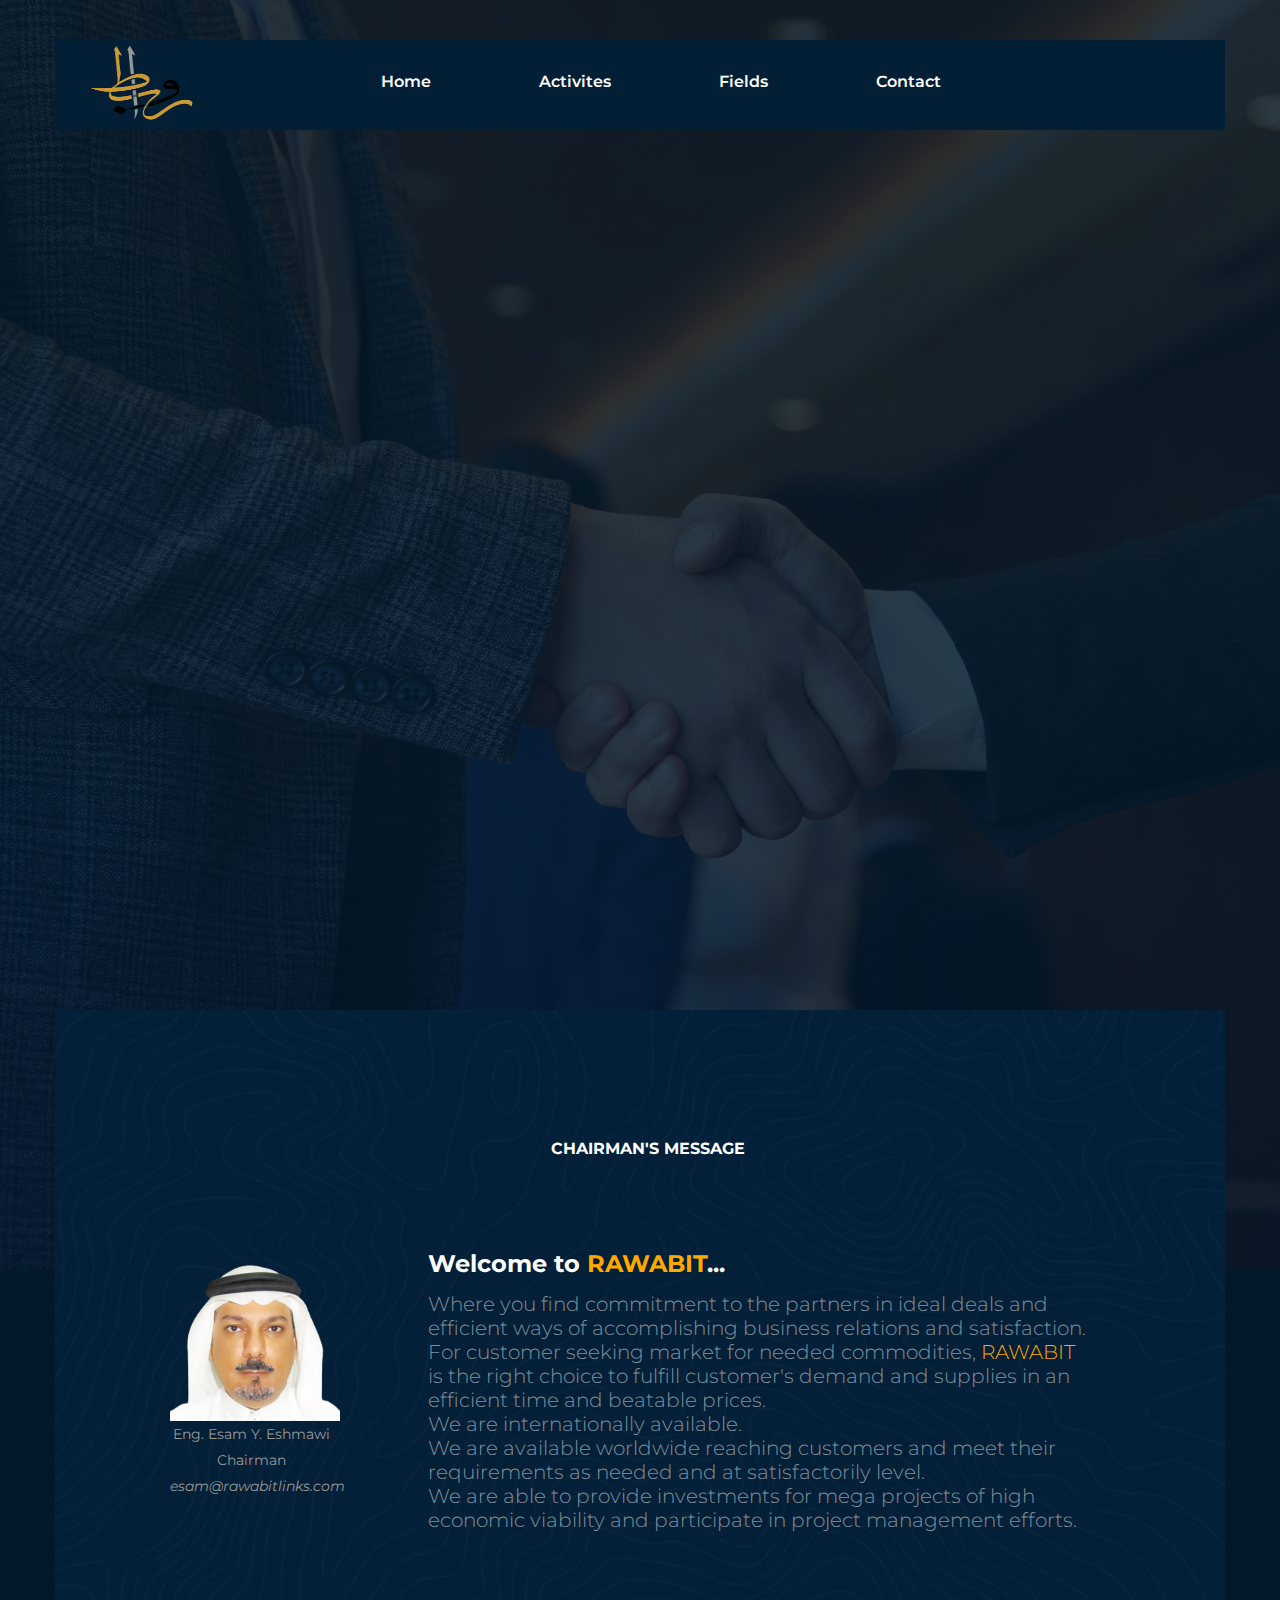
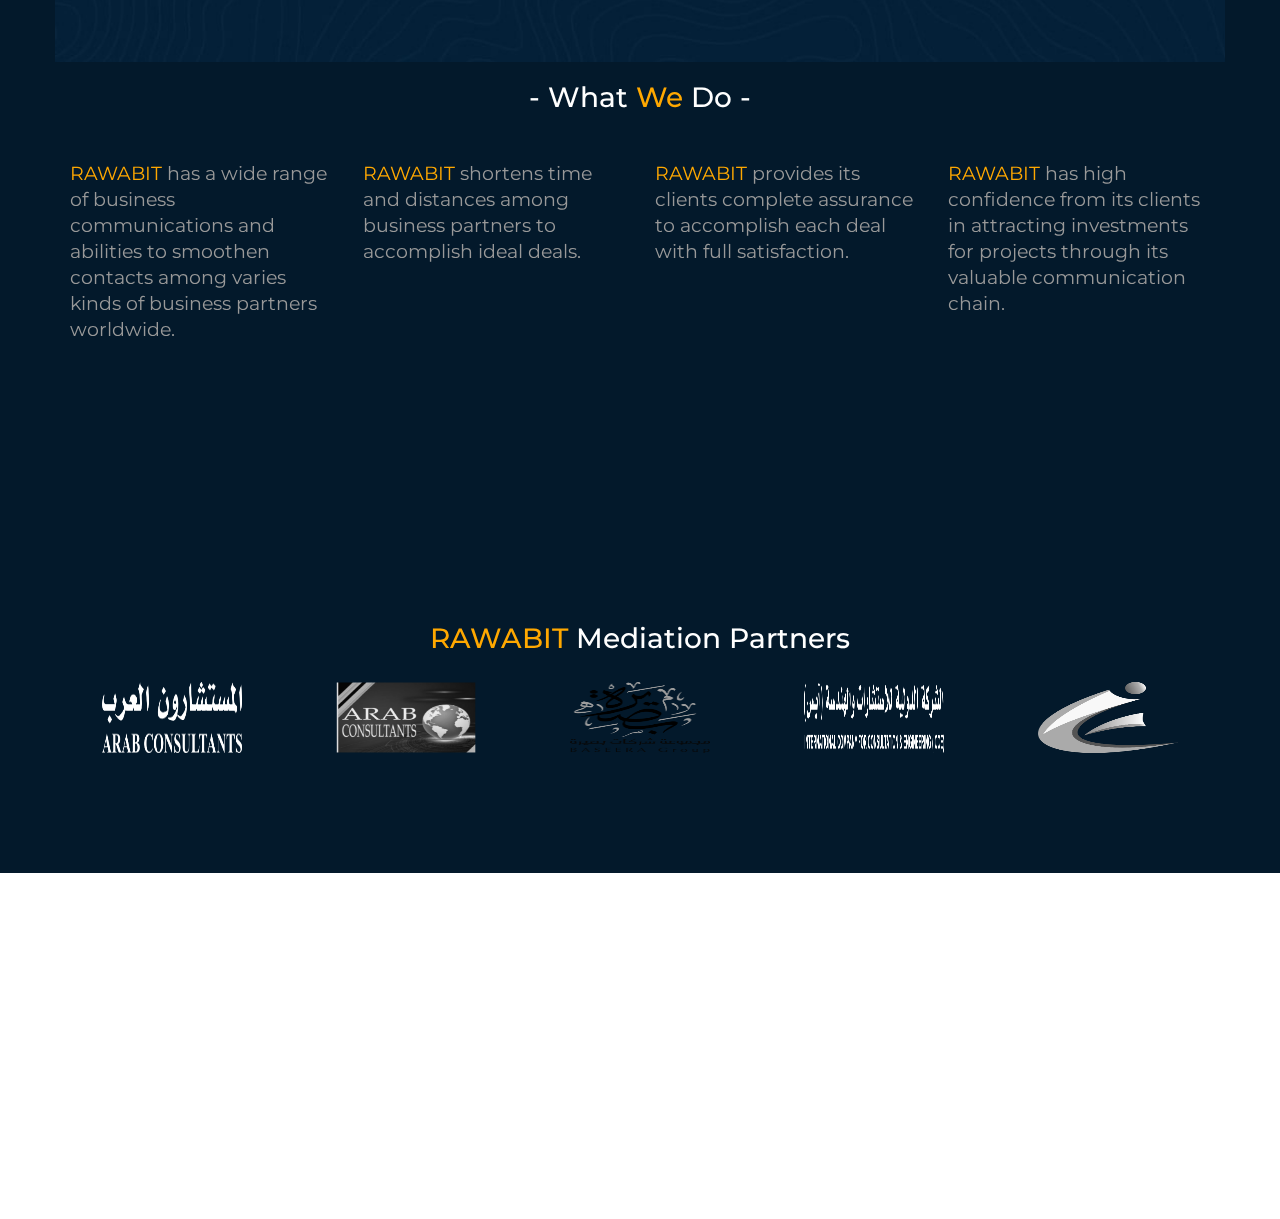
==== index.html @ 07993698 "4th iteration" ====
<!DOCTYPE html>
<html>

<head>
	<meta charset="UTF-8">
	<title>RAWABIT Mediation</title>
	<meta name="viewport" content="width=device-width, initial-scale=1.0">
	<meta name="description" content="" />
	<meta name="keywords" content="" />
	<link rel="stylesheet" type="text/css" href="css/animate.css">
	<link rel="stylesheet" type="text/css" href="css/bootstrap.min.css">
	<link rel="stylesheet" type="text/css" href="revolution/css/settings.css">
	<link rel="stylesheet" type="text/css" href="revolution/css/navigation.css">
	<link rel="stylesheet" href="https://cdn.linearicons.com/free/1.0.0/icon-font.min.css">
	<link rel="stylesheet" type="text/css" href="css/ionicons.min.css">
	<link rel="stylesheet" type="text/css" href="lib/slick/slick.css">
	<link rel="stylesheet" type="text/css" href="lib/slick/slick-theme.css">
	<link rel="stylesheet" type="text/css" href="css/font-awesome.min.css">
	<link rel="stylesheet" type="text/css" href="css/dark-color.css">
	<link rel="stylesheet" type="text/css" href="css/style.css">
	<link rel="stylesheet" type="text/css" href="css/responsive.css">
	<link rel="stylesheet" href="custom/css/style.css">
</head>

<body>

	<div class="page-loading">
		<div class="thecube">
			<div class="cube c1"></div>
			<div class="cube c2"></div>
			<div class="cube c4"></div>
			<div class="cube c3"></div>
		</div>
	</div>
	<!--page-loading end-->


	<div class="wrapper">
		<header class="pb no-bg stick">
			<div class="container">
				<div class="header-bar">
					<div class="logo" style="padding-top: 0px;">
						<a href="index.html" title=""><img src="custom/images/logo.png" height="90" width="120"
								alt=""></a>
					</div>
					<!--logo end-->
					<nav>
						<ul>
							<li><a href="index.html" title="">Home</a></li>
							<!-- <li><a href="services.html" title="">Services</a></li> -->
							<li><a href="activites.html" title="">Activites</a></li>
							<li><a href="fields.html" title="">Fields</a></li>
							<!-- <li><a href="#clients" title="">Partners</a></li> -->
							<li><a href="contact.html" title="">Contact</a></li>
						</ul>
					</nav>
					<!--nav end-->
					<div class="mobile-menu-btn">
						<a href="#" title="" class="open-menu"><i class="fa fa-bars"></i></a>
					</div>
				</div>
				<!--header-bar end-->
			</div>
		</header>



		<div class="responsive-mobile-menu">
			<a href="#" title="" class="close-menu"><i class="ion-close"></i></a>
			<ul>
				<li><a href="index.html" title="">Home</a></li>
				<!-- <li><a href="services.html" title="">Services</a></li> -->
				<li><a href="activites.html" title="">Activites</a></li>
				<li><a href="fields.html" title="">Fields</a></li>
				<!-- <li><a href="#clients" title="">Partners</a></li> -->
				<li><a href="contact.html" title="">Contact</a></li>
				<li>
					<a href="mailto:info@rawabitlinks.com" class="nav-menu-contact">Email: info@rawabitlinks.com</a>
				</li>
				<li>
					<a href="tel:(+966) 50-559-7260" class="nav-menu-contact">
						Phone:(+966) 50-559-7260
					</a>
				</li>
			</ul>
		</div>
		<!--responsive-mobile-menu end-->

		<section class="main-slider style2">
			<div class="container">
				<div id="rev_slider_476_1_wrapper" class="rev_slider_wrapper fullscreen-container"
					data-alias="christmas-snow-scene" data-source="gallery"
					style="background-color:transparent;padding:0px;">
					<!-- START REVOLUTION SLIDER 5.3.0.2 fullscreen mode -->
					<div id="rev_slider_476_1" class="rev_slider" style="display:none;" data-version="5.3.0.2">
						<ul>
							<!-- SLIDE  -->
							<li data-index="rs-1648" data-transition="fade" data-slotamount="default"
								data-hideafterloop="0" data-hideslideonmobile="off" data-easein="default"
								data-easeout="default" data-masterspeed="1000" data-thumb="images/slider_banner.jpg"
								data-rotate="0" data-saveperformance="off" data-title="Slide" data-param1=""
								data-param2="" data-param3="" data-param4="" data-param5="" data-param6=""
								data-param7="" data-param8="" data-param9="" data-param10="" data-description="">
								<!-- MAIN IMAGE -->
								<img src="custom/images/slider-img2.jpg" alt="" data-bgposition="center center"
									data-bgfit="cover" data-bgrepeat="no-repeat" data-bgparallax="" class="rev-slidebg"
									data-no-retina>
								<!-- LAYERS -->

								<!-- LAYER NR. 1 -->
								<div class="tp-caption lyr3 tp-resizeme" id="slide-1648-layer-1" data-x="center"
									data-hoffset="0" data-y="center" data-voffset="-200" data-width="['auto']"
									data-height="['auto']" data-type="text" data-responsive_offset="on"
									data-frames='[{"from":"y:[100%];z:0;rX:0deg;rY:0;rZ:0;sX:1;sY:1;skX:0;skY:0;","mask":"x:0px;y:0px;s:inherit;e:inherit;","speed":1500,"to":"o:1;","delay":700,"ease":"Power3.easeOut"},{"delay":"wait","speed":1000,"to":"opacity:0;","ease":"nothing"}]'
									data-paddingtop="[0,0,0,0]" data-paddingright="[0,0,0,0]"
									data-paddingbottom="[15,15,15,15]" data-paddingleft="[0,0,0,0]" data-start="200"
									data-splitin="chars" data-splitout="none" data-elementdelay="0.04">
									“WE FIND YOUR <br />IDEAL DEAL”
									<!-- whatever good <br>things we build end <br />up building us ” -->
								</div>
							</li>
						</ul>
					</div>
				</div>
				<!--Revolution Slider end-->
				<div class="cntct-info">
					<div class="container">
						<div class="cntct-info-details">
							<!-- <div class="our-addrs-info">
								<ul>
									<li>
										Email:
										<strong>info@rawabitlinks.com</strong>
									</li>
									<li>
										Phone:
										<strong class="scnd">(+966) 50-559-7260</strong>
									</li>
								</ul>
							</div> -->
							<!--our-addrs-info end-->
							<!-- <div class="soc-links">
								<ul>
									<li>Follow us:</li>
									<li><a href="#" title=""><i class="fa fa-twitter"></i></a></li>
									<li><a href="#" title=""><i class="fa fa-facebook"></i></a></li>
									<li><a href="#" title=""><i class="fa fa-google-plus"></i></a></li>
									<li><a href="#" title=""><i class="fa fa-instagram"></i></a></li>
									<li><a href="#" title=""><i class="fa fa-rss"></i></a></li>
								</ul>
							</div> -->
						</div>
						<!--cntct-info-details end-->
					</div>
				</div>
				<!--cntct-info end-->
			</div>
		</section>
		<!--main-slider end-->

		<main>
			<section id="home" class="mg-top-minus">
				<div class="container3">
					<div class="block">
						<div class="fixed-bg bg2"></div>
						<div class="why-choose-us">
							<div class="title-sm">
								<h3>Chairman's Message</h3>
							</div>
							<!--title-sm end-->
							<div class="our-specifications">
								<div class="row">
									<div class="col-lg-3">
										<div class="spec-hd">
											<h2><img src="custom/images/chairman.png" style="width: 170px;"></h2>
											<p class="text-center">Eng. Esam Y. Eshmawi Chairman</p>
											<p style="font-style:italic;">esam@rawabitlinks.com</p>
										</div>
									</div>
									<div class="col-lg-9">
										<div class="properties">
											<div class="choosing-que">
												<h3 style="color:white;">Welcome to <span
														class="scnd-two">RAWABIT</span>...</h3>
												<p>Where you find commitment to the
													partners in ideal deals and efficient
													ways of accomplishing business
													relations and satisfaction.
												</p>
												<p>
													For customer seeking market for
													needed commodities, <span class="scnd-two">RAWABIT</span> is
													the right choice to fulfill customer's
													demand and supplies in an
													efficient time and beatable prices.

												</p>
												<p>
													We are internationally available.
												</p>
												<p>
													We are available worldwide
													reaching customers and meet their
													requirements as needed and at
													satisfactorily level.
												</p>
												<p>
													We are able to provide
													investments for mega projects of
													high economic viability and
													participate in project management
													efforts.
												</p>
											</div>
										</div>
										<!--properties end-->
									</div>
								</div>
							</div>
							<!--our-specifications end-->
						</div>
						<!--why-choose-us end-->
					</div>
				</div>
			</section>
			<section id="services">
				<div class="portfolio-sec">
					<div class="container">
						<div class="title-main">
							<h3>- What <span class="scnd-two">We</span> Do -</h3>
						</div>
						<!-- <div class="portfolio-items-filter"> -->
						<div class="portfolio-grid">
							<div class="row">
								<!-- <div class="masonary style2 margin-bottom-minus"> -->
								<div class="col-lg-3 col-md-3 col-sm-3 col-xs-12">
									<div class="post">
										<div class="post-img">
											<!-- <img src="custom/images/new_images/urban development.jpg" width="370"
												height="300" alt=""> -->
										</div>
										<div class="post-details">
											<!-- <h3><a href="#" title="">URBAN DEVELOPMENT</a></h3> -->
											<p><span class="scnd-two">RAWABIT</span> has a wide range of business
												communications and abilities to
												smoothen contacts among varies kinds of
												business partners worldwide.
											</p>
										</div>
									</div>
									<!--post end-->
								</div>
								<div class="col-lg-3 col-md-3 col-sm-3 col-xs-12">
									<div class="post">
										<div class="post-img">
											<!-- <img src="custom/images/new_images/enrgy project.jpg" width="370"
												height="300" alt=""> -->
										</div>
										<div class="post-details">
											<!-- <h3><a href="#" title="">ENERGY PROJECT</a></h3> -->
											<p><span class="scnd-two">RAWABIT</span> shortens time and distances
												among business partners to accomplish
												ideal deals.</p>
										</div>
									</div>
									<!--post end-->
								</div>
								<div class="col-lg-3 col-md-3 col-sm-3 col-xs-12">
									<div class="post">
										<div class="post-img">
											<!-- <img src="custom/images/new_images/smart argriculture.jpg" width="370"
												height="300" alt=""> -->
										</div>
										<div class="post-details">
											<!-- <h3><a href="#" title="">SMART AGRICULTURE</a></h3> -->
											<p><span class="scnd-two">RAWABIT</span> provides its clients complete
												assurance to accomplish each deal with
												full satisfaction.</p>
										</div>
									</div>
									<!--post end-->
								</div>
								<div class="col-lg-3 col-md-3 col-sm-3 col-xs-12">
									<div class="post">
										<div class="post-img">
											<!-- <img src="custom/images/new_images/investments.jpg" width="370" height="300"
												alt=""> -->
										</div>
										<div class="post-details">
											<!-- <h3><a href="#" title="">INVESTMENTS</a></h3> -->
											<p><span class="scnd-two">RAWABIT</span> has high confidence from its
												clients in attracting investments for
												projects through its valuable
												communication chain.</p>
										</div>
									</div>
									<!--post end-->
								</div>
								<!--load-more-items end-->
							</div>
						</div>
						<!--portfolio-grid end-->
						<!-- </div> -->
						<!--portfolio-items-filter end-->
					</div>
				</div>
				<!--portfolio-sec end-->
			</section>
			<section id="clients">
				<div class="block no-padding">
					<div class="container">
						<div class="partners-section style2">
							<div class="container">
								<div class="title-main">
									<h3><span class="scnd-two">RAWABIT</span> Mediation Partners
									</h3>
								</div>
								<!--title end-->
								<ul class="partner-carousel">
									<!-- <li><a href="#" title=""><img
												src="custom/images/clients_resized/"
												width="140" height="71" alt=""></a>
									</li> -->
									<li><a href="#" title=""><img
												src="custom/images/clients_resized/ARAB CONSULTANTS name.png"
												width="140" height="71" alt=""></a></li>
									<li><a href="#" title=""><img
												src="custom/images/clients_resized/ARAB CONSULTANTS.png" width="140"
												height="71" alt=""></a></li>
									<li><a href="#" title=""><img src="custom/images/clients_resized/Baseera Group.png"
												width="140" height="71" alt=""></a></li>
									<li><a href="#" title=""><img src="custom/images/clients_resized/ICCE name.png"
												width="140" height="71" alt=""></a></li>
									<li><a href="#" title=""><img src="custom/images/clients_resized/ICCE.png"
												width="140" height="71" alt=""></a></li>
									<li><a href="#" title=""><img src="custom/images/clients_resized/LOGO.png"
												width="140" height="71" alt=""></a></li>
									<li><a href="#" title=""><img
												src="custom/images/clients_resized/PalmGarden name.png" width="140"
												height="71" alt=""></a></li>
									<li><a href="#" title=""><img src="custom/images/clients_resized/PalmGarden.png"
												width="140" height="71" alt=""></a></li>
									<li><a href="#" title=""><img src="custom/images/clients_resized/PetroDeals.png"
												width="140" height="71" alt=""></a></li>
									<li><a href="#" title=""><img src="custom/images/clients_resized/PetroLINKS.png"
												width="140" height="71" alt=""></a></li>
									<li><a href="#" title=""><img src="custom/images/clients_resized/RHH logo - PNG.png"
												width="140" height="71" alt=""></a></li>
									<li><a href="#" title=""><img src="custom/images/clients_resized/SABIC logo.png"
												width="140" height="71" alt=""></a></li>
									<li><a href="#" title=""><img src="custom/images/clients_resized/SABIC name.png"
												width="140" height="71" alt=""></a></li>
								</ul>
							</div>
						</div>
						<!--partners-section end-->
					</div>
				</div>
			</section>
		</main>


		<footer>
			<div class="footer-data">
				<!-- <div class="container"> -->
				<!-- <div id="contact" class="ft-contact-info">
						<h6><span class="scnd-two">RAWABIT</span> Mediation IDEAL DEALS</h6>
						<h2>CHECK OUT OUR IDEAL DEALS!</h2>
						<h3>(+966) 50 559 7260</h3>
						<h5>For more information:</h5>
						<h6>info@rawabitlinks.com</h6>
						<h5>Legal Department:</h5>
						<h6>legal@rawabitlinks.com</h6>
						<h5>Finance Department:</h5>
						<h6>fin@rawabitlinks.com</h6>
						<h5>Human Resources Department:</h5>
						<h6>hr@rawabitlinks.com</h6>
						<h5>Coordination Department:</h5>
						<h6>coor@rawabitlinks.com</h6>
						<h5>Projects Department:</h5>
						<h6>pro@rawabitlinks.com</h6>
						<h5>Sales Department:</h5>
						<h6>sales@rawabitlinks.com</h6>
					</div> -->
				<!--ft-contact-info end-->
				<!-- <div class="social-copyright">
						<ul>
							<li><a href="#" title="">Twitter</a></li>
							<li><a href="#" title="">Facebook</a></li>
							<li><a href="#" title="">Behance</a></li>
							<li><a href="#" title="">Dribbble</a></li>
						</ul> -->
				<div class="copyright-text">
					<p>© 2021 RAWABIT Mediation. All Right Reserved</p>
				</div>
				<!-- </div> -->
				<!--social-copyright end-->
			</div>
			<!--footer-data end-->
		</footer>



	</div>
	<!--wrapper end-->







	<script type="text/javascript" src="js/jquery.min.js"></script>
	<script type="text/javascript" src="js/popper.js"></script>
	<script type="text/javascript" src="js/bootstrap.min.js"></script>
	<script type="text/javascript" src="lib/slick/slick.js"></script>
	<script type="text/javascript" src="js/html5lightbox.js"></script>

	<!-- REVOLUTION JS FILES -->
	<script type="text/javascript" src="revolution/js/jquery.themepunch.tools.min.js"></script>
	<script type="text/javascript" src="revolution/js/jquery.themepunch.revolution.min.js"></script>

	<!-- SLIDER REVOLUTION 5.0 EXTENSIONS -->
	<script type="text/javascript" src="revolution/js/revolution.extension.actions.min.js"></script>
	<script type="text/javascript" src="revolution/js/revolution.extension.carousel.min.js"></script>
	<script type="text/javascript" src="revolution/js/revolution.extension.kenburn.min.js"></script>
	<script type="text/javascript" src="revolution/js/revolution.extension.layeranimation.min.js"></script>
	<script type="text/javascript" src="revolution/js/revolution.extension.migration.min.js"></script>
	<script type="text/javascript" src="revolution/js/revolution.extension.navigation.min.js"></script>
	<script type="text/javascript" src="revolution/js/revolution.extension.parallax.min.js"></script>
	<script type="text/javascript" src="revolution/js/revolution.extension.slideanims.min.js"></script>
	<script type="text/javascript" src="revolution/js/revolution.extension.video.min.js"></script>
	<script type="text/javascript" src="revolution/js/revolution.initialize2.js"></script>

	<script type="text/javascript" src="js/isotope.js"></script>
	<script type="text/javascript" src="js/script.js"></script>
</body>

</html>
---- revolution/css/settings.css ----
/*-----------------------------------------------------------------------------

-	Revolution Slider 5.0 Default Style Settings -

Screen Stylesheet

version:   	5.0.0
date:      	29/10/15
author:		themepunch
email:     	info@themepunch.com
website:   	http://www.themepunch.com
-----------------------------------------------------------------------------*/

#debungcontrolls {
	z-index:100000;
	position:fixed;
	bottom:0px; width:100%;
	height:auto;
	background:rgba(0,0,0,0.6);
	padding:10px;
	box-sizing: border-box;
}

.debugtimeline {
	width:100%;
	height:10px;
	position:relative;
	display:block;
	margin-bottom:3px;	
	display:none;
	white-space: nowrap;	
	box-sizing: border-box;
}

.debugtimeline:hover {
	height:15px;

}

.the_timeline_tester {
	background:#e74c3c;
	position:absolute;
	top:0px;
	left:0px;
	height:100%;
	width:0;	
}


.debugtimeline.tl_slide .the_timeline_tester {
	background:#f39c12;	
}

.debugtimeline.tl_frame .the_timeline_tester {
	background:#3498db;	
}

.debugtimline_txt {
	color:#fff;
	font-weight: 400;
	font-size:7px;
	position:absolute;	
	left:10px;
	top:0px;
	white-space: nowrap;
	line-height: 10px;
}


.rtl {	direction: rtl;}
@font-face {
  font-family: 'revicons';
  src: url('../fonts/revicons/revicons.eot?5510888');
  src: url('../fonts/revicons/revicons.eot?5510888#iefix') format('embedded-opentype'),
       url('../fonts/revicons/revicons.woff?5510888') format('woff'),
       url('../fonts/revicons/revicons.ttf?5510888') format('truetype'),
       url('../fonts/revicons/revicons.svg?5510888#revicons') format('svg');
  font-weight: normal;
  font-style: normal;
}

 [class^="revicon-"]:before, [class*=" revicon-"]:before {
  font-family: "revicons";
  font-style: normal;
  font-weight: normal;
  speak: none;
  display: inline-block;
  text-decoration: inherit;
  width: 1em;
  margin-right: .2em;
  text-align: center; 

  /* For safety - reset parent styles, that can break glyph codes*/
  font-variant: normal;
  text-transform: none;

  /* fix buttons height, for twitter bootstrap */
  line-height: 1em;

  /* Animation center compensation - margins should be symmetric */
  /* remove if not needed */
  margin-left: .2em;

  /* you can be more comfortable with increased icons size */
  /* font-size: 120%; */

  /* Uncomment for 3D effect */
  /* text-shadow: 1px 1px 1px rgba(127, 127, 127, 0.3); */
}

.revicon-search-1:before { content: '\e802'; } /* '' */
.revicon-pencil-1:before { content: '\e831'; } /* '' */
.revicon-picture-1:before { content: '\e803'; } /* '' */
.revicon-cancel:before { content: '\e80a'; } /* '' */
.revicon-info-circled:before { content: '\e80f'; } /* '' */
.revicon-trash:before { content: '\e801'; } /* '' */
.revicon-left-dir:before { content: '\e817'; } /* '' */
.revicon-right-dir:before { content: '\e818'; } /* '' */
.revicon-down-open:before { content: '\e83b'; } /* '' */
.revicon-left-open:before { content: '\e819'; } /* '' */
.revicon-right-open:before { content: '\e81a'; } /* '' */
.revicon-angle-left:before { content: '\e820'; } /* '' */
.revicon-angle-right:before { content: '\e81d'; } /* '' */
.revicon-left-big:before { content: '\e81f'; } /* '' */
.revicon-right-big:before { content: '\e81e'; } /* '' */
.revicon-magic:before { content: '\e807'; } /* '' */
.revicon-picture:before { content: '\e800'; } /* '' */
.revicon-export:before { content: '\e80b'; } /* '' */
.revicon-cog:before { content: '\e832'; } /* '' */
.revicon-login:before { content: '\e833'; } /* '' */
.revicon-logout:before { content: '\e834'; } /* '' */
.revicon-video:before { content: '\e805'; } /* '' */
.revicon-arrow-combo:before { content: '\e827'; } /* '' */
.revicon-left-open-1:before { content: '\e82a'; } /* '' */
.revicon-right-open-1:before { content: '\e82b'; } /* '' */
.revicon-left-open-mini:before { content: '\e822'; } /* '' */
.revicon-right-open-mini:before { content: '\e823'; } /* '' */
.revicon-left-open-big:before { content: '\e824'; } /* '' */
.revicon-right-open-big:before { content: '\e825'; } /* '' */
.revicon-left:before { content: '\e836'; } /* '' */
.revicon-right:before { content: '\e826'; } /* '' */
.revicon-ccw:before { content: '\e808'; } /* '' */
.revicon-arrows-ccw:before { content: '\e806'; } /* '' */
.revicon-palette:before { content: '\e829'; } /* '' */
.revicon-list-add:before { content: '\e80c'; } /* '' */
.revicon-doc:before { content: '\e809'; } /* '' */
.revicon-left-open-outline:before { content: '\e82e'; } /* '' */
.revicon-left-open-2:before { content: '\e82c'; } /* '' */
.revicon-right-open-outline:before { content: '\e82f'; } /* '' */
.revicon-right-open-2:before { content: '\e82d'; } /* '' */
.revicon-equalizer:before { content: '\e83a'; } /* '' */
.revicon-layers-alt:before { content: '\e804'; } /* '' */
.revicon-popup:before { content: '\e828'; } /* '' */

							

/******************************
	-	BASIC STYLES		-
******************************/

.rev_slider_wrapper{
	position:relative;
	z-index: 0;
}


.rev_slider{
	position:relative;
	overflow:visible;
}

.tp-overflow-hidden { 	overflow:hidden !important;}
.group_ov_hidden 	{	overflow:hidden}

.tp-simpleresponsive img,
.rev_slider img{
	max-width:none !important;
	-moz-transition: none;
	-webkit-transition: none;
	-o-transition: none;
	transition: none;
	margin:0px;
	padding:0px;
	border-width:0px;
	border:none;
}

.rev_slider .no-slides-text{
	font-weight:bold;
	text-align:center;
	padding-top:80px;
}

.rev_slider >ul,
.rev_slider_wrapper >ul,
.tp-revslider-mainul >li,
.rev_slider >ul >li,
.rev_slider >ul >li:before,
.tp-revslider-mainul >li:before,
.tp-simpleresponsive >ul,
.tp-simpleresponsive >ul >li,
.tp-simpleresponsive >ul >li:before,
.tp-revslider-mainul >li,
.tp-simpleresponsive >ul >li{
	list-style:none !important;
	position:absolute;	
	margin:0px !important;
	padding:0px !important;
	overflow-x: visible;
	overflow-y: visible;
	list-style-type: none !important;
	background-image:none;
	background-position:0px 0px;
	text-indent: 0em;
	top:0px;left:0px;
}


.tp-revslider-mainul >li,
.rev_slider >ul >li,
.rev_slider >ul >li:before,
.tp-revslider-mainul >li:before,
.tp-simpleresponsive >ul >li,
.tp-simpleresponsive >ul >li:before,
.tp-revslider-mainul >li,
.tp-simpleresponsive >ul >li { 
	visibility:hidden; 
}

.tp-revslider-slidesli,
.tp-revslider-mainul	{	
	padding:0 !important; 
	margin:0 !important; 
	list-style:none !important;
}

.rev_slider li.tp-revslider-slidesli {
    position: absolute !important;
}


.tp-caption .rs-untoggled-content { display:block;}
.tp-caption .rs-toggled-content { display:none;}

.rs-toggle-content-active.tp-caption .rs-toggled-content { display:block;}
.rs-toggle-content-active.tp-caption .rs-untoggled-content { display:none;}

.rev_slider .tp-caption,
.rev_slider .caption 	{ 
	position:relative;  
	visibility:hidden; 
	white-space: nowrap;
	display: block;
}


.rev_slider .tp-mask-wrap .tp-caption,
.rev_slider .tp-mask-wrap *:last-child,
.wpb_text_column .rev_slider .tp-mask-wrap .tp-caption,
.wpb_text_column .rev_slider .tp-mask-wrap *:last-child{
	margin-bottom:0;

}

.tp-svg-layer svg {	width:100%; height:100%;position: relative;vertical-align: top}

	
/* CAROUSEL FUNCTIONS */
.tp-carousel-wrapper {
	cursor:url(openhand.cur), move;
}
.tp-carousel-wrapper.dragged {
	cursor:url(closedhand.cur), move;
}

/* ADDED FOR SLIDELINK MANAGEMENT */
.tp-caption {
	z-index:1
}

.tp_inner_padding {	
	box-sizing:border-box;	
	-webkit-box-sizing:border-box;
	-moz-box-sizing:border-box;
	max-height:none !important;	
}


.tp-caption {	
	-moz-user-select: none;
	-khtml-user-select: none;
	-webkit-user-select: none;
	-o-user-select: none;	
	position:absolute;
	-webkit-font-smoothing: antialiased !important;	
}

.tp-caption.tp-layer-selectable {
	-moz-user-select: all;
	-khtml-user-select: all;
	-webkit-user-select: all;
	-o-user-select: all;	
}

.tp-forcenotvisible,
.tp-hide-revslider,
.tp-caption.tp-hidden-caption,
.tp-parallax-wrap.tp-hidden-caption {	
	visibility:hidden !important; 
	display:none !important
}

.rev_slider embed,
.rev_slider iframe,
.rev_slider object,
.rev_slider audio,
.rev_slider video {
	max-width: none !important
}

.tp-element-background 	{	position:absolute; top:0px;left:0px; width:100%;height:100%;z-index:0;}

/***********************************************************
	- 	ZONES / GOUP / ROW / COLUMN LAYERS AND HELPERS 	-
***********************************************************/
.rev_row_zone					{	position:absolute; width:100%;left:0px; box-sizing: border-box;min-height:50px; }

.rev_row_zone_top 				{	top:0px;}
.rev_row_zone_middle 			{	top:50%; -webit-transform:translateY(-50%);transform:translateY(-50%);}
.rev_row_zone_bottom 			{	bottom:0px;}

.rev_column .tp-parallax-wrap  { vertical-align: top }

.rev_slider .tp-caption.rev_row 	{
	display:table;
	position:relative;
	width:100% !important;
	table-layout: fixed;
	box-sizing: border-box;
	vertical-align: top;
	height:auto !important;
}

.rev_column {	
	display: table-cell;
	position: relative;
	vertical-align: top;
	height: auto;
	box-sizing: border-box;	
}

.rev_column_inner {
	box-sizing: border-box;
	display: block;
	position: relative;
	width:100% !important;
	height:auto !important;
}

.rev_column_bg {
	width: 100%;
    height: 100%;
    position: absolute;
    top: 0px;
    left: 0px;
    z-index: 0;
    box-sizing: border-box;
    background-clip: content-box;
    border: 0px solid transparent;
}



.rev_column_inner .tp-parallax-wrap,
.rev_column_inner .tp-loop-wrap,
.rev_column_inner .tp-mask-wrap 			{	text-align: inherit; }
.rev_column_inner .tp-mask-wrap 			{	display: inline-block;}


.rev_column_inner .tp-parallax-wrap .tp-loop-wrap,
.rev_column_inner .tp-parallax-wrap .tp-mask-wrap,
.rev_column_inner .tp-parallax-wrap { position: relative !important; left:auto !important; top:auto !important; line-height: 0px;}

.rev_column_inner .tp-parallax-wrap .tp-loop-wrap,
.rev_column_inner .tp-parallax-wrap .tp-mask-wrap,
.rev_column_inner .tp-parallax-wrap,
.rev_column_inner .rev_layer_in_column { vertical-align: top; }

.rev_break_columns { display: block !important }
.rev_break_columns .tp-parallax-wrap.rev_column  { display:block !important; width:100% !important; }


/**********************************************
	-	FULLSCREEN AND FULLWIDHT CONTAINERS	-
**********************************************/
.rev_slider_wrapper	{	width:100%;}

.fullscreen-container {	
	position:relative;
	padding:0;
}


.fullwidthbanner-container{
	position:relative;
	padding:0;
	overflow:hidden;
}

.fullwidthbanner-container .fullwidthabanner{
	width:100%;
	position:relative;
}



/*********************************
	-	SPECIAL TP CAPTIONS -
**********************************/

.tp-static-layers				{	
	position:absolute; z-index:101; top:0px;left:0px;
	/*pointer-events:none;*/

}


.tp-caption .frontcorner		{
	width: 0;
	height: 0;
	border-left: 40px solid transparent;
	border-right: 0px solid transparent;
	border-top: 40px solid #00A8FF;
	position: absolute;left:-40px;top:0px;
}

.tp-caption .backcorner		{
	width: 0;
	height: 0;
	border-left: 0px solid transparent;
	border-right: 40px solid transparent;
	border-bottom: 40px solid #00A8FF;
	position: absolute;right:0px;top:0px;
}

.tp-caption .frontcornertop		{
	width: 0;
	height: 0;
	border-left: 40px solid transparent;
	border-right: 0px solid transparent;
	border-bottom: 40px solid #00A8FF;
	position: absolute;left:-40px;top:0px;
}

.tp-caption .backcornertop		{
	width: 0;
	height: 0;
	border-left: 0px solid transparent;
	border-right: 40px solid transparent;
	border-top: 40px solid #00A8FF;
	position: absolute;right:0px;top:0px;
}
									
.tp-layer-inner-rotation {	
	position: relative !important;
}		


/***********************************************
	-	SPECIAL ALTERNATIVE IMAGE SETTINGS	-
***********************************************/

img.tp-slider-alternative-image	{	
	width:100%; height:auto;
}


/******************************
	-	IE8 HACKS	-
*******************************/
.noFilterClass {
	filter:none !important;
}


/********************************
	-	FULLSCREEN VIDEO	-
*********************************/

.rs-background-video-layer 		{	position: absolute;top:0px;left:0px; width:100%;height:100%;visibility: hidden;z-index: 0;}

.tp-caption.coverscreenvideo	{	width:100%;height:100%;top:0px;left:0px;position:absolute;}
.caption.fullscreenvideo,
.tp-caption.fullscreenvideo		{	left:0px; top:0px; position:absolute;width:100%;height:100%}

.caption.fullscreenvideo iframe,
.caption.fullscreenvideo audio,
.caption.fullscreenvideo video,
.tp-caption.fullscreenvideo iframe,
.tp-caption.fullscreenvideo iframe audio,
.tp-caption.fullscreenvideo iframe video	{ width:100% !important; height:100% !important; display: none}

.fullcoveredvideo audio,
.fullscreenvideo audio
.fullcoveredvideo video,
.fullscreenvideo video				{	background: #000}

.fullcoveredvideo .tp-poster		{	background-position: center center;background-size: cover;width:100%;height:100%;top:0px;left:0px}


.videoisplaying .html5vid .tp-poster	{	display: none}

.tp-video-play-button					{	
	background:#000;
	background:rgba(0,0,0,0.3);										
	border-radius:5px;-moz-border-radius:5px;-webkit-border-radius:5px;
	position: absolute;
	top: 50%;
	left: 50%;										
	color: #FFF;
	z-index: 3;
	margin-top: -25px;
	margin-left: -25px;
	line-height: 50px !important;
	text-align: center;
	cursor: pointer;
	width: 50px;
	height:50px;
	box-sizing: border-box;
	-moz-box-sizing: border-box;	
	display: inline-block;	
	vertical-align: top;
	z-index: 4;
	opacity: 0;
	-webkit-transition:opacity 300ms ease-out !important;
	-moz-transition:opacity 300ms ease-out !important;
	-o-transition:opacity 300ms ease-out !important;
	transition:opacity 300ms ease-out !important;				
}

.tp-hiddenaudio,
.tp-audio-html5 .tp-video-play-button { display:none !important;}
.tp-caption .html5vid					{	width:100% !important; height:100% !important;}									
.tp-video-play-button i 				{	width:50px;height:50px; display:inline-block; text-align: center; vertical-align: top; line-height: 50px !important; font-size: 40px !important;}									
.tp-caption:hover .tp-video-play-button	{	opacity: 1;}
.tp-caption .tp-revstop					{	display:none; border-left:5px solid #fff !important; border-right:5px solid #fff !important;margin-top:15px !important;line-height: 20px !important;vertical-align: top; font-size:25px !important;}
.videoisplaying .revicon-right-dir		{	display:none}
.videoisplaying .tp-revstop				{	display:inline-block}

.videoisplaying  .tp-video-play-button			{	display:none}
.tp-caption:hover .tp-video-play-button 		{ 	display:block}

.fullcoveredvideo .tp-video-play-button			{	display:none !important}


.fullscreenvideo .fullscreenvideo audio 		{	object-fit:contain !important;}
.fullscreenvideo .fullscreenvideo video 		{	object-fit:contain !important;}

.fullscreenvideo .fullcoveredvideo audio 		{	object-fit:cover !important;}
.fullscreenvideo .fullcoveredvideo video 		{	object-fit:cover !important;}

.tp-video-controls {
	position: absolute;
	bottom: 0;
	left: 0;
	right: 0;
	padding: 5px;
	opacity: 0;
	-webkit-transition: opacity .3s;
	-moz-transition: opacity .3s;
	-o-transition: opacity .3s;
	-ms-transition: opacity .3s;
	transition: opacity .3s;
	background-image: linear-gradient(to bottom, rgb(0,0,0) 13%, rgb(50,50,50) 100%);
	background-image: -o-linear-gradient(bottom, rgb(0,0,0) 13%, rgb(50,50,50) 100%);
	background-image: -moz-linear-gradient(bottom, rgb(0,0,0) 13%, rgb(50,50,50) 100%);
	background-image: -webkit-linear-gradient(bottom, rgb(0,0,0) 13%, rgb(50,50,50) 100%);
	background-image: -ms-linear-gradient(bottom, rgb(0,0,0) 13%, rgb(50,50,50) 100%);
	background-image: -webkit-gradient(linear,left bottom,left top,color-stop(0.13, rgb(0,0,0)),color-stop(1, rgb(50,50,50)));	
	display:table;max-width:100%; overflow:hidden;box-sizing:border-box;-moz-box-sizing:border-box;-webkit-box-sizing:border-box;
}

.tp-caption:hover .tp-video-controls {	opacity: .9;}

.tp-video-button {
	background: rgba(0,0,0,.5);
	border: 0;
	color: #EEE;
	-webkit-border-radius: 3px;
	-moz-border-radius: 3px;
	-o-border-radius: 3px;
	border-radius: 3px;
	cursor:pointer;
	line-height:12px;
	font-size:12px;
	color:#fff;
	padding:0px;
	margin:0px;
	outline: none;
	}
.tp-video-button:hover 				{	cursor: pointer;}


.tp-video-button-wrap,
.tp-video-seek-bar-wrap,
.tp-video-vol-bar-wrap 				{ 	padding:0px 5px;display:table-cell; vertical-align: middle;}

.tp-video-seek-bar-wrap				{	width:80%}
.tp-video-vol-bar-wrap				{	width:20%}

.tp-volume-bar,
.tp-seek-bar						{	width:100%; cursor: pointer;  outline:none; line-height:12px;margin:0; padding:0;}


.rs-fullvideo-cover					{	width:100%;height:100%;top:0px;left:0px;position: absolute; background:transparent;z-index:5;}


.rs-background-video-layer video::-webkit-media-controls { display:none !important;}
.rs-background-video-layer audio::-webkit-media-controls { display:none !important;}

.tp-audio-html5 .tp-video-controls {	opacity: 1 !important; visibility: visible !important}

.disabled_lc .tp-video-play-button { display:none !important; }
.disabled_lc .tp-video-play-button { display:none !important; }

/********************************
	-	DOTTED OVERLAYS	-
*********************************/
.tp-dottedoverlay						{	background-repeat:repeat;width:100%;height:100%;position:absolute;top:0px;left:0px;z-index:3}
.tp-dottedoverlay.twoxtwo				{	background:url(../assets/gridtile.png)}
.tp-dottedoverlay.twoxtwowhite			{	background:url(../assets/gridtile_white.png)}
.tp-dottedoverlay.threexthree			{	background:url(../assets/gridtile_3x3.png)}
.tp-dottedoverlay.threexthreewhite		{	background:url(../assets/gridtile_3x3_white.png)}


/******************************
	-	SHADOWS		-
******************************/

.tp-shadowcover	{	width:100%;height:100%;top:0px;left:0px;background: #fff;position: absolute; z-index: -1;}
.tp-shadow1 {
	-webkit-box-shadow: 0 10px 6px -6px rgba(0,0,0,0.8);
	   -moz-box-shadow: 0 10px 6px -6px rgba(0,0,0,0.8);
	        box-shadow: 0 10px 6px -6px rgba(0,0,0,0.8);
}

.tp-shadow2:before, .tp-shadow2:after,
.tp-shadow3:before, .tp-shadow4:after
{
  z-index: -2;
  position: absolute;
  content: "";
  bottom: 10px;
  left: 10px;
  width: 50%;
  top: 85%;
  max-width:300px;
  background: transparent;
  -webkit-box-shadow: 0 15px 10px rgba(0,0,0,0.8);
  -moz-box-shadow: 0 15px 10px rgba(0,0,0,0.8);
  box-shadow: 0 15px 10px rgba(0,0,0,0.8);
  -webkit-transform: rotate(-3deg);
  -moz-transform: rotate(-3deg);
  -o-transform: rotate(-3deg);
  -ms-transform: rotate(-3deg);
  transform: rotate(-3deg);
}

.tp-shadow2:after,
.tp-shadow4:after
{
  -webkit-transform: rotate(3deg);
  -moz-transform: rotate(3deg);
  -o-transform: rotate(3deg);
  -ms-transform: rotate(3deg);
  transform: rotate(3deg);
  right: 10px;
  left: auto;
}

.tp-shadow5
{
  	position:relative;       
    -webkit-box-shadow:0 1px 4px rgba(0, 0, 0, 0.3), 0 0 40px rgba(0, 0, 0, 0.1) inset;
       -moz-box-shadow:0 1px 4px rgba(0, 0, 0, 0.3), 0 0 40px rgba(0, 0, 0, 0.1) inset;
            box-shadow:0 1px 4px rgba(0, 0, 0, 0.3), 0 0 40px rgba(0, 0, 0, 0.1) inset;
}
.tp-shadow5:before, .tp-shadow5:after
{
	content:"";
    position:absolute; 
    z-index:-2;
    -webkit-box-shadow:0 0 25px 0px rgba(0,0,0,0.6);
    -moz-box-shadow:0 0 25px 0px  rgba(0,0,0,0.6);
    box-shadow:0 0 25px 0px  rgba(0,0,0,0.6);
    top:30%;
    bottom:0;
    left:20px;
    right:20px;
    -moz-border-radius:100px / 20px;
    border-radius:100px / 20px;
}

/******************************
	-	BUTTONS	-
*******************************/

.tp-button{
	padding:6px 13px 5px;
	border-radius: 3px;
	-moz-border-radius: 3px;
	-webkit-border-radius: 3px;
	height:30px;
	cursor:pointer;
	color:#fff !important; text-shadow:0px 1px 1px rgba(0, 0, 0, 0.6) !important; font-size:15px; line-height:45px !important;
	font-family: arial, sans-serif; font-weight: bold; letter-spacing: -1px;
	text-decoration:none;
}

.tp-button.big	{	color:#fff; text-shadow:0px 1px 1px rgba(0, 0, 0, 0.6); font-weight:bold; padding:9px 20px; font-size:19px;  line-height:57px !important; }


.purchase:hover,
.tp-button:hover,
.tp-button.big:hover {	background-position:bottom, 15px 11px}

	
/*	BUTTON COLORS	*/

.tp-button.green, .tp-button:hover.green,
.purchase.green, .purchase:hover.green			{ background-color:#21a117; -webkit-box-shadow:  0px 3px 0px 0px #104d0b;        -moz-box-shadow:   0px 3px 0px 0px #104d0b;        box-shadow:   0px 3px 0px 0px #104d0b;  }

.tp-button.blue, .tp-button:hover.blue,
.purchase.blue, .purchase:hover.blue			{ background-color:#1d78cb; -webkit-box-shadow:  0px 3px 0px 0px #0f3e68;        -moz-box-shadow:   0px 3px 0px 0px #0f3e68;        box-shadow:   0px 3px 0px 0px #0f3e68}

.tp-button.red, .tp-button:hover.red,
.purchase.red, .purchase:hover.red				{ background-color:#cb1d1d; -webkit-box-shadow:  0px 3px 0px 0px #7c1212;        -moz-box-shadow:   0px 3px 0px 0px #7c1212;        box-shadow:   0px 3px 0px 0px #7c1212}

.tp-button.orange, .tp-button:hover.orange,
.purchase.orange, .purchase:hover.orange		{ background-color:#ff7700; -webkit-box-shadow:  0px 3px 0px 0px #a34c00;        -moz-box-shadow:   0px 3px 0px 0px #a34c00;        box-shadow:   0px 3px 0px 0px #a34c00}

.tp-button.darkgrey,.tp-button.grey,
.tp-button:hover.darkgrey,.tp-button:hover.grey,
.purchase.darkgrey, .purchase:hover.darkgrey	{ background-color:#555; -webkit-box-shadow:  0px 3px 0px 0px #222;        -moz-box-shadow:   0px 3px 0px 0px #222;        box-shadow:   0px 3px 0px 0px #222}

.tp-button.lightgrey, .tp-button:hover.lightgrey,
.purchase.lightgrey, .purchase:hover.lightgrey	{ background-color:#888; -webkit-box-shadow:  0px 3px 0px 0px #555;        -moz-box-shadow:   0px 3px 0px 0px #555;        box-shadow:   0px 3px 0px 0px #555}



/* TP BUTTONS DESKTOP SIZE */

.rev-btn,
.rev-btn:visited						{ 	outline:none !important; box-shadow:none !important; text-decoration: none !important; line-height: 44px; font-size: 17px; font-weight: 500; padding: 12px 35px; box-sizing:border-box;-moz-box-sizing:border-box;-webkit-box-sizing:border-box;  font-family: "Roboto", sans-serif;  cursor: pointer;}

.rev-btn.rev-uppercase,
.rev-btn.rev-uppercase:visited			{ 	text-transform: uppercase; letter-spacing: 1px; font-size: 15px; font-weight: 900; }

.rev-btn.rev-withicon i					{ 	font-size: 15px; font-weight: normal; position: relative; top: 0px; -webkit-transition: all 0.2s ease-out !important; -moz-transition: all 0.2s ease-out !important; -o-transition: all 0.2s ease-out !important; -ms-transition: all 0.2s ease-out !important; margin-left:10px !important;}

.rev-btn.rev-hiddenicon i				{ 	font-size: 15px; font-weight: normal; position: relative; top: 0px; -webkit-transition: all 0.2s ease-out !important; -moz-transition: all 0.2s ease-out !important; -o-transition: all 0.2s ease-out !important; -ms-transition: all 0.2s ease-out !important; opacity: 0; margin-left:0px !important; width:0px !important;  }
.rev-btn.rev-hiddenicon:hover i			{   opacity: 1 !important; margin-left:10px !important; width:auto !important;}

/* REV BUTTONS MEDIUM */
.rev-btn.rev-medium,
.rev-btn.rev-medium:visited				{	 line-height: 36px; font-size: 14px; padding: 10px 30px; }

.rev-btn.rev-medium.rev-withicon i		{ 	font-size: 14px; top: 0px; }

.rev-btn.rev-medium.rev-hiddenicon i	{ 	font-size: 14px; top: 0px; }


/* REV BUTTONS SMALL */
.rev-btn.rev-small,
.rev-btn.rev-small:visited				{	line-height: 28px; font-size: 12px; padding: 7px 20px; }

.rev-btn.rev-small.rev-withicon i		{	font-size: 12px; top: 0px; }

.rev-btn.rev-small.rev-hiddenicon i		{ 	font-size: 12px; top: 0px; }


/* ROUNDING OPTIONS */
.rev-maxround 							{ 	-webkit-border-radius: 30px; -moz-border-radius: 30px; border-radius: 30px; }
.rev-minround 							{ 	-webkit-border-radius: 3px; -moz-border-radius: 3px; border-radius: 3px; }	


/* BURGER BUTTON */
.rev-burger {
  position: relative;
  width: 60px;
  height: 60px;
  box-sizing: border-box;
  padding: 22px 0 0 14px;
  border-radius: 50%;
  border: 1px solid rgba(51,51,51,0.25);
  tap-highlight-color: transparent;
  cursor: pointer;
}
.rev-burger span {
  display: block;
  width: 30px;
  height: 3px;
  background: #333;
  transition: .7s;
  pointer-events: none;
  transform-style: flat !important;
}
.rev-burger span:nth-child(2) {
  margin: 3px 0;
}

#dialog_addbutton .rev-burger:hover :first-child,
.open .rev-burger :first-child,
.open.rev-burger :first-child {
  transform: translateY(6px) rotate(-45deg);
  -webkit-transform: translateY(6px) rotate(-45deg);
}
#dialog_addbutton .rev-burger:hover :nth-child(2),
.open .rev-burger :nth-child(2),
.open.rev-burger :nth-child(2) {
  transform: rotate(-45deg);
  -webkit-transform: rotate(-45deg);
  opacity: 0;
}
#dialog_addbutton .rev-burger:hover :last-child,
.open .rev-burger :last-child,
.open.rev-burger :last-child {
  transform: translateY(-6px) rotate(-135deg);
  -webkit-transform: translateY(-6px) rotate(-135deg);
}

.rev-burger.revb-white {
  border: 2px solid rgba(255,255,255,0.2);
}
.rev-burger.revb-white span {
  background: #fff;
}
.rev-burger.revb-whitenoborder {
  border: 0;
}
.rev-burger.revb-whitenoborder span {
  background: #fff;
}
.rev-burger.revb-darknoborder {
  border: 0;
}
.rev-burger.revb-darknoborder span {
  background: #333;
}

.rev-burger.revb-whitefull {
  background: #fff;
  border:none;
}

.rev-burger.revb-whitefull span {
	background:#333;
}

.rev-burger.revb-darkfull {
  background: #333;
  border:none;
}

.rev-burger.revb-darkfull span {
	background:#fff;
}


/* SCROLL DOWN BUTTON */
@-webkit-keyframes rev-ani-mouse {
	0% { opacity: 1;top: 29%;}
	15% {opacity: 1;top: 50%;}
	50% { opacity: 0;top: 50%;}
	100% { opacity: 0;top: 29%;}
}
@-moz-keyframes rev-ani-mouse {
	0% {opacity: 1;top: 29%;}
	15% {opacity: 1;top: 50%;}
	50% {opacity: 0;top: 50%;}
	100% {opacity: 0;top: 29%;}
}
@keyframes rev-ani-mouse {
	0% {opacity: 1;top: 29%;}
	15% {opacity: 1;top: 50%;}
	50% {opacity: 0;top: 50%;}
	100% {opacity: 0;top: 29%;}
}
.rev-scroll-btn {
	display: inline-block;
	position: relative;
	left: 0;
	right: 0;
	text-align: center;
	cursor: pointer;
	width:35px;
	height:55px;
	-webkit-box-sizing: border-box;
	-moz-box-sizing: border-box;
	box-sizing: border-box;
	border: 3px solid white;
	border-radius: 23px;
}
.rev-scroll-btn > * {
	display: inline-block;
	line-height: 18px;
	font-size: 13px;
	font-weight: normal;
	color: #7f8c8d;
	color: #ffffff;
	font-family: "proxima-nova", "Helvetica Neue", Helvetica, Arial, sans-serif;
	letter-spacing: 2px;
}
.rev-scroll-btn > *:hover,
.rev-scroll-btn > *:focus,
.rev-scroll-btn > *.active {
	color: #ffffff;
}
.rev-scroll-btn > *:hover,
.rev-scroll-btn > *:focus,
.rev-scroll-btn > *:active,
.rev-scroll-btn > *.active {
	filter: alpha(opacity=80);
}

.rev-scroll-btn.revs-fullwhite  {
	background:#fff;
}

.rev-scroll-btn.revs-fullwhite span {
	background: #333;	
}

.rev-scroll-btn.revs-fulldark  {
	background:#333;
	border:none;
}

.rev-scroll-btn.revs-fulldark  span {
	background: #fff;	
}

.rev-scroll-btn span {
	position: absolute;
	display: block;
	top: 29%;
	left: 50%;
	width: 8px;
	height: 8px;
	margin: -4px 0 0 -4px;
	background: white;
	border-radius: 50%;
	-webkit-animation: rev-ani-mouse 2.5s linear infinite;
	-moz-animation: rev-ani-mouse 2.5s linear infinite;
	animation: rev-ani-mouse 2.5s linear infinite;
}

.rev-scroll-btn.revs-dark {
	border-color:#333;
}
.rev-scroll-btn.revs-dark span {
	background: #333;	
}

.rev-control-btn {
	position: relative;
	display: inline-block;
	z-index: 5;	
	color: #FFF;  
	font-size: 20px;
	line-height: 60px;
	font-weight: 400;
	font-style: normal;
	font-family: Raleway;	
	text-decoration: none;
	text-align: center;
	background-color: #000;	
	border-radius: 50px;	
	text-shadow: none;
	background-color: rgba(0, 0, 0, 0.50);
	width:60px;
	height:60px;
	box-sizing: border-box;
	cursor: pointer;
}

.rev-cbutton-dark-sr	{	
	border-radius: 3px;		
}

.rev-cbutton-light	{	
	color: #333;  	
	background-color: rgba(255,255,255, 0.75);	
}

.rev-cbutton-light-sr	{		
	color: #333;  	
	border-radius: 3px;		
	background-color: rgba(255,255,255, 0.75);
}


.rev-sbutton {	
	line-height: 37px;	
	width:37px;
	height:37px;	
}

.rev-sbutton-blue	{	
	background-color: #3B5998
}
.rev-sbutton-lightblue	{	
	background-color: #00A0D1;
}
.rev-sbutton-red	{	
	background-color: #DD4B39;
}




/************************************
-	TP BANNER TIMER		-
*************************************/
.tp-bannertimer								{	visibility: hidden; width:100%; height:5px; /*background:url(../assets/timer.png);*/ background: #fff; background: rgba(0,0,0,0.15); position:absolute; z-index:200; top:0px}
.tp-bannertimer.tp-bottom					{	top:auto; bottom:0px !important;height:5px}


/*********************************************
-	BASIC SETTINGS FOR THE BANNER	-
***********************************************/

 .tp-simpleresponsive img {
	-moz-user-select: none;
    -khtml-user-select: none;
    -webkit-user-select: none;
    -o-user-select: none;
}

.tp-caption img {
	background: transparent;
	-ms-filter: "progid:DXImageTransform.Microsoft.gradient(startColorstr=#00FFFFFF,endColorstr=#00FFFFFF)";
	filter: progid:DXImageTransform.Microsoft.gradient(startColorstr=#00FFFFFF,endColorstr=#00FFFFFF);
	zoom: 1;
}



/*  CAPTION SLIDELINK   **/
.caption.slidelink a div,
.tp-caption.slidelink a div {	width:3000px; height:1500px;  background:url(../assets/coloredbg.png) repeat}
.tp-caption.slidelink a span{	background:url(../assets/coloredbg.png) repeat}
.tp-shape {	width:100%;height:100%;}



/*********************************************
-	WOOCOMMERCE STYLES	-
***********************************************/

.tp-caption .rs-starring				{	display: inline-block}
.tp-caption .rs-starring .star-rating	{	float: none;}

.tp-caption .rs-starring .star-rating {
	color: #FFC321 !important;
	display: inline-block;
    vertical-align: top;
}

.tp-caption .rs-starring .star-rating, 
.tp-caption .rs-starring-page .star-rating {	
	position: relative;
	height: 1em;
	
	width: 5.4em;
	font-family: star;
}

.tp-caption  .rs-starring .star-rating:before, 
.tp-caption  .rs-starring-page .star-rating:before {
	content: "\73\73\73\73\73";
	color: #E0DADF;
	float: left;
	top: 0;
	left: 0;
	position: absolute;
}

.tp-caption .rs-starring .star-rating span {
	overflow: hidden;
	float: left;
	top: 0;
	left: 0;
	position: absolute;
	padding-top: 1.5em;
	font-size: 1em !important;
}

.tp-caption .rs-starring .star-rating span:before,
.tp-caption .rs-starring .star-rating span:before {
	content: "\53\53\53\53\53";
	top: 0;
	position: absolute;
	left: 0;
}

.tp-caption .rs-starring .star-rating {
	color: #FFC321 !important;
}


.tp-caption .rs-starring .star-rating, 
.tp-caption .rs-starring-page .star-rating {
	
	font-size: 1em !important;
	font-family: star;
}


/******************************
	-	LOADER FORMS	-
********************************/

.tp-loader 	{
	top:50%; left:50%;
	z-index:10000;
	position:absolute;
}

.tp-loader.spinner0 {
	width: 40px;
	height: 40px;
	background-color: #fff;
	background-image:url(../assets/loader.gif);
	background-repeat:no-repeat;
	background-position: center center;
	box-shadow: 0px 0px 20px 0px rgba(0,0,0,0.15);
	-webkit-box-shadow: 0px 0px 20px 0px rgba(0,0,0,0.15);
	margin-top:-20px;
	margin-left:-20px;
	-webkit-animation: tp-rotateplane 1.2s infinite ease-in-out;
	animation: tp-rotateplane 1.2s infinite ease-in-out;
	border-radius: 3px;
	-moz-border-radius: 3px;
	-webkit-border-radius: 3px;
}


.tp-loader.spinner1 {
	width: 40px;
	height: 40px;
	background-color: #fff;
	box-shadow: 0px 0px 20px 0px rgba(0,0,0,0.15);
	-webkit-box-shadow: 0px 0px 20px 0px rgba(0,0,0,0.15);
	margin-top:-20px;
	margin-left:-20px;
	-webkit-animation: tp-rotateplane 1.2s infinite ease-in-out;
	animation: tp-rotateplane 1.2s infinite ease-in-out;
	border-radius: 3px;
	-moz-border-radius: 3px;
	-webkit-border-radius: 3px;
}



.tp-loader.spinner5 	{	
	background-image:url(../assets/loader.gif);
	background-repeat:no-repeat;
	background-position:10px 10px;
	background-color:#fff;
	margin:-22px -22px;
	width:44px;height:44px;
	border-radius: 3px;
	-moz-border-radius: 3px;
	-webkit-border-radius: 3px;
}


@-webkit-keyframes tp-rotateplane {
  0% { -webkit-transform: perspective(120px) }
  50% { -webkit-transform: perspective(120px) rotateY(180deg) }
  100% { -webkit-transform: perspective(120px) rotateY(180deg)  rotateX(180deg) }
}

@keyframes tp-rotateplane {
  0% { transform: perspective(120px) rotateX(0deg) rotateY(0deg);} 
  50% { transform: perspective(120px) rotateX(-180.1deg) rotateY(0deg);} 
  100% { transform: perspective(120px) rotateX(-180deg) rotateY(-179.9deg);}
}


.tp-loader.spinner2 {
	width: 40px;
	height: 40px;
	margin-top:-20px;margin-left:-20px;
	background-color: #ff0000;
	box-shadow: 0px 0px 20px 0px rgba(0,0,0,0.15);
	-webkit-box-shadow: 0px 0px 20px 0px rgba(0,0,0,0.15);
	border-radius: 100%;
	-webkit-animation: tp-scaleout 1.0s infinite ease-in-out;
	animation: tp-scaleout 1.0s infinite ease-in-out;
}

@-webkit-keyframes tp-scaleout {
  0% { -webkit-transform: scale(0.0) }
  100% {-webkit-transform: scale(1.0); opacity: 0;}
}

@keyframes tp-scaleout {
  0% {transform: scale(0.0);-webkit-transform: scale(0.0);} 
  100% {transform: scale(1.0);-webkit-transform: scale(1.0);opacity: 0;}
}


.tp-loader.spinner3 {
  margin: -9px 0px 0px -35px;
  width: 70px;
  text-align: center;
}

.tp-loader.spinner3 .bounce1,
.tp-loader.spinner3 .bounce2,
.tp-loader.spinner3 .bounce3 {
  width: 18px;
  height: 18px;
  background-color: #333;
  box-shadow: 0px 0px 20px 0px rgba(0,0,0,0.15);
  -webkit-box-shadow: 0px 0px 20px 0px rgba(0,0,0,0.15);
  border-radius: 100%;
  display: inline-block;
  -webkit-animation: tp-bouncedelay 1.4s infinite ease-in-out;
  animation: tp-bouncedelay 1.4s infinite ease-in-out;
  /* Prevent first frame from flickering when animation starts */
  -webkit-animation-fill-mode: both;
  animation-fill-mode: both;
}

.tp-loader.spinner3 .bounce1 {
  -webkit-animation-delay: -0.32s;
  animation-delay: -0.32s;
}

.tp-loader.spinner3 .bounce2 {
  -webkit-animation-delay: -0.16s;
  animation-delay: -0.16s;
}

@-webkit-keyframes tp-bouncedelay {
  0%, 80%, 100% { -webkit-transform: scale(0.0) }
  40% { -webkit-transform: scale(1.0) }
}

@keyframes tp-bouncedelay {
  0%, 80%, 100% {transform: scale(0.0);} 
  40% {transform: scale(1.0);}
}




.tp-loader.spinner4 {
  margin: -20px 0px 0px -20px;
  width: 40px;
  height: 40px;
  text-align: center;
  -webkit-animation: tp-rotate 2.0s infinite linear;
  animation: tp-rotate 2.0s infinite linear;
}

.tp-loader.spinner4 .dot1,
.tp-loader.spinner4 .dot2 {
  width: 60%;
  height: 60%;
  display: inline-block;
  position: absolute;
  top: 0;
  background-color: #fff;
  border-radius: 100%;
  -webkit-animation: tp-bounce 2.0s infinite ease-in-out;
  animation: tp-bounce 2.0s infinite ease-in-out;
  box-shadow: 0px 0px 20px 0px rgba(0,0,0,0.15);
  -webkit-box-shadow: 0px 0px 20px 0px rgba(0,0,0,0.15);
}

.tp-loader.spinner4 .dot2 {
  top: auto;
  bottom: 0px;
  -webkit-animation-delay: -1.0s;
  animation-delay: -1.0s;
}

@-webkit-keyframes tp-rotate { 100% { -webkit-transform: rotate(360deg) }}
@keyframes tp-rotate { 100% { transform: rotate(360deg); -webkit-transform: rotate(360deg) }}

@-webkit-keyframes tp-bounce {
  0%, 100% { -webkit-transform: scale(0.0) }
  50% { -webkit-transform: scale(1.0) }
}

@keyframes tp-bounce {
  0%, 100% {transform: scale(0.0);} 
  50% { transform: scale(1.0);}
}



/***********************************************
	-  STANDARD NAVIGATION SETTINGS 
***********************************************/


.tp-thumbs.navbar,
.tp-bullets.navbar,
.tp-tabs.navbar					{	border:none; min-height: 0; margin:0; border-radius: 0; -moz-border-radius:0; -webkit-border-radius:0;}

.tp-tabs,
.tp-thumbs,
.tp-bullets						{	position:absolute; display:block; z-index:1000; top:0px; left:0px;}

.tp-tab,
.tp-thumb 						{	cursor: pointer; position:absolute;opacity:0.5;  box-sizing: border-box;-moz-box-sizing: border-box;-webkit-box-sizing: border-box;}

.tp-arr-imgholder,
.tp-videoposter,
.tp-thumb-image,
.tp-tab-image					{	background-position: center center; background-size:cover;width:100%;height:100%; display:block; position:absolute;top:0px;left:0px;}

.tp-tab:hover,
.tp-tab.selected,
.tp-thumb:hover,
.tp-thumb.selected				{	opacity:1;}

.tp-tab-mask,
.tp-thumb-mask 					{	box-sizing:border-box !important; -webkit-box-sizing:border-box !important; -moz-box-sizing:border-box !important}

.tp-tabs,
.tp-thumbs						{	box-sizing:content-box !important; -webkit-box-sizing:content-box !important; -moz-box-sizing: content-box !important}

.tp-bullet 						{	width:15px;height:15px; position:absolute; background:#fff; background:rgba(255,255,255,0.3); cursor: pointer;}
.tp-bullet.selected,
.tp-bullet:hover				{	background:#fff;}

.tp-bannertimer					{	background:#000; background:rgba(0,0,0,0.15); height:5px;}


.tparrows						{	cursor:pointer; width:40px;height:40px;position:absolute; display:block; z-index:1000;}

.tparrows:before				{	font-family: "fontawesome"; font-size:22px; color:#fff; display:block; line-height: 40px; text-align: center;}
.tparrows.tp-leftarrow:before	{	content: '\f104'; }
.tparrows.tp-rightarrow:before	{	content: '\f105'; }



/***************************
	- KEN BURNS FIXES -
***************************/

body.rtl .tp-kbimg {left: 0 !important}



/***************************
	- 3D SHADOW MODE -
***************************/

.dddwrappershadow { box-shadow:0 45px 100px rgba(0, 0, 0, 0.4);}

/*******************
	- DEBUG MODE -
*******************/

.hglayerinfo				   {	  position: fixed;
  bottom: 0px;
  left: 0px;
  color: #FFF;
  font-size: 12px;
  line-height: 20px;
  font-weight: 600;
  background: rgba(0, 0, 0, 0.75);
  padding: 5px 10px;
  z-index: 2000;
  white-space: normal;}
.hginfo 					   { 	position:absolute;top:-2px;left:-2px;color:#e74c3c;font-size:12px;font-weight:600; background:#000;padding:2px 5px;}
.indebugmode .tp-caption:hover { 	border:1px dashed #c0392b !important;}
.helpgrid 					   { 	border:2px dashed #c0392b;position:absolute;top:0px;left:0px;z-index:0 }
#revsliderlogloglog				{	padding:15px;color:#fff;position:fixed; top:0px;left:0px;width:200px;height:150px;background:rgba(0,0,0,0.7); z-index:100000; font-size:10px; overflow:scroll;}



/** 
INSTAGRAM FILTERS BY UNA 
https://una.im/CSSgram/
**/
.aden{-webkit-filter:hue-rotate(-20deg) contrast(.9) saturate(.85) brightness(1.2);filter:hue-rotate(-20deg) contrast(.9) saturate(.85) brightness(1.2)}.aden::after{background:-webkit-linear-gradient(left,rgba(66,10,14,.2),transparent);background:linear-gradient(to right,rgba(66,10,14,.2),transparent);mix-blend-mode:darken}.perpetua::after,.reyes::after{mix-blend-mode:soft-light;opacity:.5}.inkwell{-webkit-filter:sepia(.3) contrast(1.1) brightness(1.1) grayscale(1);filter:sepia(.3) contrast(1.1) brightness(1.1) grayscale(1)}.perpetua::after{background:-webkit-linear-gradient(top,#005b9a,#e6c13d);background:linear-gradient(to bottom,#005b9a,#e6c13d)}.reyes{-webkit-filter:sepia(.22) brightness(1.1) contrast(.85) saturate(.75);filter:sepia(.22) brightness(1.1) contrast(.85) saturate(.75)}.reyes::after{background:#efcdad}.gingham{-webkit-filter:brightness(1.05) hue-rotate(-10deg);filter:brightness(1.05) hue-rotate(-10deg)}.gingham::after{background:-webkit-linear-gradient(left,rgba(66,10,14,.2),transparent);background:linear-gradient(to right,rgba(66,10,14,.2),transparent);mix-blend-mode:darken}.toaster{-webkit-filter:contrast(1.5) brightness(.9);filter:contrast(1.5) brightness(.9)}.toaster::after{background:-webkit-radial-gradient(circle,#804e0f,#3b003b);background:radial-gradient(circle,#804e0f,#3b003b);mix-blend-mode:screen}.walden{-webkit-filter:brightness(1.1) hue-rotate(-10deg) sepia(.3) saturate(1.6);filter:brightness(1.1) hue-rotate(-10deg) sepia(.3) saturate(1.6)}.walden::after{background:#04c;mix-blend-mode:screen;opacity:.3}.hudson{-webkit-filter:brightness(1.2) contrast(.9) saturate(1.1);filter:brightness(1.2) contrast(.9) saturate(1.1)}.hudson::after{background:-webkit-radial-gradient(circle,#a6b1ff 50%,#342134);background:radial-gradient(circle,#a6b1ff 50%,#342134);mix-blend-mode:multiply;opacity:.5}.earlybird{-webkit-filter:contrast(.9) sepia(.2);filter:contrast(.9) sepia(.2)}.earlybird::after{background:-webkit-radial-gradient(circle,#d0ba8e 20%,#360309 85%,#1d0210 100%);background:radial-gradient(circle,#d0ba8e 20%,#360309 85%,#1d0210 100%);mix-blend-mode:overlay}.mayfair{-webkit-filter:contrast(1.1) saturate(1.1);filter:contrast(1.1) saturate(1.1)}.mayfair::after{background:-webkit-radial-gradient(40% 40%,circle,rgba(255,255,255,.8),rgba(255,200,200,.6),#111 60%);background:radial-gradient(circle at 40% 40%,rgba(255,255,255,.8),rgba(255,200,200,.6),#111 60%);mix-blend-mode:overlay;opacity:.4}.lofi{-webkit-filter:saturate(1.1) contrast(1.5);filter:saturate(1.1) contrast(1.5)}.lofi::after{background:-webkit-radial-gradient(circle,transparent 70%,#222 150%);background:radial-gradient(circle,transparent 70%,#222 150%);mix-blend-mode:multiply}._1977{-webkit-filter:contrast(1.1) brightness(1.1) saturate(1.3);filter:contrast(1.1) brightness(1.1) saturate(1.3)}._1977:after{background:rgba(243,106,188,.3);mix-blend-mode:screen}.brooklyn{-webkit-filter:contrast(.9) brightness(1.1);filter:contrast(.9) brightness(1.1)}.brooklyn::after{background:-webkit-radial-gradient(circle,rgba(168,223,193,.4) 70%,#c4b7c8);background:radial-gradient(circle,rgba(168,223,193,.4) 70%,#c4b7c8);mix-blend-mode:overlay}.xpro2{-webkit-filter:sepia(.3);filter:sepia(.3)}.xpro2::after{background:-webkit-radial-gradient(circle,#e6e7e0 40%,rgba(43,42,161,.6) 110%);background:radial-gradient(circle,#e6e7e0 40%,rgba(43,42,161,.6) 110%);mix-blend-mode:color-burn}.nashville{-webkit-filter:sepia(.2) contrast(1.2) brightness(1.05) saturate(1.2);filter:sepia(.2) contrast(1.2) brightness(1.05) saturate(1.2)}.nashville::after{background:rgba(0,70,150,.4);mix-blend-mode:lighten}.nashville::before{background:rgba(247,176,153,.56);mix-blend-mode:darken}.lark{-webkit-filter:contrast(.9);filter:contrast(.9)}.lark::after{background:rgba(242,242,242,.8);mix-blend-mode:darken}.lark::before{background:#22253f;mix-blend-mode:color-dodge}.moon{-webkit-filter:grayscale(1) contrast(1.1) brightness(1.1);filter:grayscale(1) contrast(1.1) brightness(1.1)}.moon::before{background:#a0a0a0;mix-blend-mode:soft-light}.moon::after{background:#383838;mix-blend-mode:lighten}.clarendon{-webkit-filter:contrast(1.2) saturate(1.35);filter:contrast(1.2) saturate(1.35)}.clarendon:before{background:rgba(127,187,227,.2);mix-blend-mode:overlay}.willow{-webkit-filter:grayscale(.5) contrast(.95) brightness(.9);filter:grayscale(.5) contrast(.95) brightness(.9)}.willow::before{background-color:radial-gradient(40%,circle,#d4a9af 55%,#000 150%);mix-blend-mode:overlay}.willow::after{background-color:#d8cdcb;mix-blend-mode:color}.rise{-webkit-filter:brightness(1.05) sepia(.2) contrast(.9) saturate(.9);filter:brightness(1.05) sepia(.2) contrast(.9) saturate(.9)}.rise::after{background:-webkit-radial-gradient(circle,rgba(232,197,152,.8),transparent 90%);background:radial-gradient(circle,rgba(232,197,152,.8),transparent 90%);mix-blend-mode:overlay;opacity:.6}.rise::before{background:-webkit-radial-gradient(circle,rgba(236,205,169,.15) 55%,rgba(50,30,7,.4));background:radial-gradient(circle,rgba(236,205,169,.15) 55%,rgba(50,30,7,.4));mix-blend-mode:multiply}._1977:after,._1977:before,.aden:after,.aden:before,.brooklyn:after,.brooklyn:before,.clarendon:after,.clarendon:before,.earlybird:after,.earlybird:before,.gingham:after,.gingham:before,.hudson:after,.hudson:before,.inkwell:after,.inkwell:before,.lark:after,.lark:before,.lofi:after,.lofi:before,.mayfair:after,.mayfair:before,.moon:after,.moon:before,.nashville:after,.nashville:before,.perpetua:after,.perpetua:before,.reyes:after,.reyes:before,.rise:after,.rise:before,.slumber:after,.slumber:before,.toaster:after,.toaster:before,.walden:after,.walden:before,.willow:after,.willow:before,.xpro2:after,.xpro2:before{content:'';display:block;height:100%;width:100%;top:0;left:0;position:absolute;pointer-events:none}._1977,.aden,.brooklyn,.clarendon,.earlybird,.gingham,.hudson,.inkwell,.lark,.lofi,.mayfair,.moon,.nashville,.perpetua,.reyes,.rise,.slumber,.toaster,.walden,.willow,.xpro2{position:relative}._1977 img,.aden img,.brooklyn img,.clarendon img,.earlybird img,.gingham img,.hudson img,.inkwell img,.lark img,.lofi img,.mayfair img,.moon img,.nashville img,.perpetua img,.reyes img,.rise img,.slumber img,.toaster img,.walden img,.willow img,.xpro2 img{width:100%;z-index:1}._1977:before,.aden:before,.brooklyn:before,.clarendon:before,.earlybird:before,.gingham:before,.hudson:before,.inkwell:before,.lark:before,.lofi:before,.mayfair:before,.moon:before,.nashville:before,.perpetua:before,.reyes:before,.rise:before,.slumber:before,.toaster:before,.walden:before,.willow:before,.xpro2:before{z-index:2}._1977:after,.aden:after,.brooklyn:after,.clarendon:after,.earlybird:after,.gingham:after,.hudson:after,.inkwell:after,.lark:after,.lofi:after,.mayfair:after,.moon:after,.nashville:after,.perpetua:after,.reyes:after,.rise:after,.slumber:after,.toaster:after,.walden:after,.willow:after,.xpro2:after{z-index:3}.slumber{-webkit-filter:saturate(.66) brightness(1.05);filter:saturate(.66) brightness(1.05)}.slumber::after{background:rgba(125,105,24,.5);mix-blend-mode:soft-light}.slumber::before{background:rgba(69,41,12,.4);mix-blend-mode:lighten}
---- revolution/css/navigation.css ----
/*-----------------------------------------------------------------------------

- Revolution Slider 5.0 Navigatin Skin Style  -

 ARES SKIN

author:  ThemePunch
email:      info@themepunch.com
website:    http://www.themepunch.com
-----------------------------------------------------------------------------*/
.ares.tparrows {
  cursor:pointer;
  background:#fff;
  min-width:60px;
    min-height:60px;
  position:absolute;
  display:block;
  z-index:100;
    border-radius:50%;
}
.ares.tparrows:hover {
}
.ares.tparrows:before {
  font-family: "revicons";
  font-size:25px;
  color:#aaa;
  display:block;
  line-height: 60px;
  text-align: center;
    -webkit-transition: color 0.3s;
    -moz-transition: color 0.3s;
    transition: color 0.3s;
    z-index:2;
    position:relative;
}
.ares.tparrows.tp-leftarrow:before {
  content: "\e81f";
}
.ares.tparrows.tp-rightarrow:before {
  content: "\e81e";
}
.ares.tparrows:hover:before {
 color:#000;
      }
.ares .tp-title-wrap { 
  position:absolute;
  z-index:1;
  display:inline-block;
  background:#fff;
  min-height:60px;
  line-height:60px;
  top:0px;
  margin-left:30px;
  border-radius:0px 30px 30px 0px;
  overflow:hidden;
  -webkit-transition: -webkit-transform 0.3s;
  transition: transform 0.3s;
  transform:scaleX(0);  
  -webkit-transform:scaleX(0);  
  transform-origin:0% 50%; 
   -webkit-transform-origin:0% 50%;
}
 .ares.tp-rightarrow .tp-title-wrap { 
   right:0px;
   margin-right:30px;margin-left:0px;
   -webkit-transform-origin:100% 50%;
border-radius:30px 0px 0px 30px;
 }
.ares.tparrows:hover .tp-title-wrap {
  transform:scaleX(1) scaleY(1);
    -webkit-transform:scaleX(1) scaleY(1);
}
.ares .tp-arr-titleholder {
  position:relative;
  -webkit-transition: -webkit-transform 0.3s;
  transition: transform 0.3s;
  transform:translateX(200px);  
  text-transform:uppercase;
  color:#000;
  font-weight:400;
  font-size:14px;
  line-height:60px;
  white-space:nowrap;
  padding:0px 20px;
  margin-left:10px;
  opacity:0;
}

.ares.tp-rightarrow .tp-arr-titleholder {
   transform:translateX(-200px); 
   margin-left:0px; margin-right:10px;
      }

.ares.tparrows:hover .tp-arr-titleholder {
   transform:translateX(0px);
   -webkit-transform:translateX(0px);
  transition-delay: 0.1s;
  opacity:1;
}

/* BULLETS */
.ares.tp-bullets {
}
.ares.tp-bullets:before {
	content:" ";
	position:absolute;
	width:100%;
	height:100%;
	background:transparent;
	padding:10px;
	margin-left:-10px;margin-top:-10px;
	box-sizing:content-box;
}
.ares .tp-bullet {
	width:13px;
	height:13px;
	position:absolute;
	background:#e5e5e5;
	border-radius:50%;
	cursor: pointer;
	box-sizing:content-box;
}
.ares .tp-bullet:hover,
.ares .tp-bullet.selected {
	background:#fff;
}
.ares .tp-bullet-title {
  position:absolute;
  color:#888;
  font-size:12px;
  padding:0px 10px;
  font-weight:600;
  right:27px;
  top:-4px;
  background:#fff;
  background:rgba(255,255,255,0.75);
  visibility:hidden;
  transform:translateX(-20px);
  -webkit-transform:translateX(-20px);
  transition:transform 0.3s;
  -webkit-transition:transform 0.3s;
  line-height:20px;
  white-space:nowrap;
}     

.ares .tp-bullet-title:after {
    width: 0px;
	height: 0px;
	border-style: solid;
	border-width: 10px 0 10px 10px;
	border-color: transparent transparent transparent rgba(255,255,255,0.75);
	content:" ";
    position:absolute;
    right:-10px;
	top:0px;
}
    
.ares .tp-bullet:hover .tp-bullet-title{
  visibility:visible;
   transform:translateX(0px);
  -webkit-transform:translateX(0px);
}

.ares .tp-bullet.selected:hover .tp-bullet-title {
    background:#fff;
        }
.ares .tp-bullet.selected:hover .tp-bullet-title:after {
  border-color:transparent transparent transparent #fff;
}
.ares.tp-bullets:hover .tp-bullet-title {
        visibility:hidden;
}
.ares.tp-bullets:hover .tp-bullet:hover .tp-bullet-title {
    visibility:visible;
      }

/* TABS */
.ares .tp-tab { 
  opacity:1;      
  padding:10px;
  box-sizing:border-box;
  font-family: "Roboto", sans-serif;
  border-bottom: 1px solid #e5e5e5;
 }
.ares .tp-tab-image 
{ 
  width:60px;
  height:60px; max-height:100%; max-width:100%;
  position:relative;
  display:inline-block;
  float:left;

}
.ares .tp-tab-content 
{
    background:rgba(0,0,0,0); 
    position:relative;
    padding:15px 15px 15px 85px;
 left:0px;
 overflow:hidden;
 margin-top:-15px;
    box-sizing:border-box;
    color:#333;
    display: inline-block;
    width:100%;
    height:100%;
 position:absolute; }
.ares .tp-tab-date
  {
  display:block;
  color: #aaa;
  font-weight:500;
  font-size:12px;
  margin-bottom:0px;
  }
.ares .tp-tab-title 
{
    display:block;	
    text-align:left;
    color:#333;
    font-size:14px;
    font-weight:500;
    text-transform:none;
    line-height:17px;
}
.ares .tp-tab:hover,
.ares .tp-tab.selected {
	background:#eee; 
}

.ares .tp-tab-mask {
}

/* MEDIA QUERIES */
@media only screen and (max-width: 960px) {

}
@media only screen and (max-width: 768px) {

}

/*-----------------------------------------------------------------------------

- Revolution Slider 5.0 Navigatin Skin Style  -

 CUSTOM SKIN

author:  ThemePunch
email:      info@themepunch.com
website:    http://www.themepunch.com
-----------------------------------------------------------------------------*/
/* ARROWS */
.custom.tparrows {
	cursor:pointer;
	background:#000;
	background:rgba(0,0,0,0.5);
	width:40px;
	height:40px;
	position:absolute;
	display:block;
	z-index:10000;
}
.custom.tparrows:hover {
	background:#000;
}
.custom.tparrows:before {
	font-family: "revicons";
	font-size:15px;
	color:#fff;
	display:block;
	line-height: 40px;
	text-align: center;
}
.custom.tparrows.tp-leftarrow:before {
	content: "\e824";
}
.custom.tparrows.tp-rightarrow:before {
	content: "\e825";
}



/* BULLETS */
.custom.tp-bullets {
}
.custom.tp-bullets:before {
	content:" ";
	position:absolute;
	width:100%;
	height:100%;
	background:transparent;
	padding:10px;
	margin-left:-10px;margin-top:-10px;
	box-sizing:content-box;
}
.custom .tp-bullet {
	width:12px;
	height:12px;
	position:absolute;
	background:#aaa;
    background:rgba(125,125,125,0.5);
	cursor: pointer;
	box-sizing:content-box;
}
.custom .tp-bullet:hover,
.custom .tp-bullet.selected {
	background:rgb(125,125,125);
}
.custom .tp-bullet-image {
}
.custom .tp-bullet-title {
}


/* THUMBS */


/* TABS */


/*-----------------------------------------------------------------------------

- Revolution Slider 5.0 Navigatin Skin Style  -

 DIONE SKIN

author:  ThemePunch
email:      info@themepunch.com
website:    http://www.themepunch.com
-----------------------------------------------------------------------------*/
/* ARROWS */
.dione.tparrows {
  height:100%;
  width:100px;
  background:transparent;
  background:rgba(0,0,0,0);
  line-height:100%;
  transition:all 0.3s;
-webkit-transition:all 0.3s;
}

.dione.tparrows:hover {
 background:rgba(0,0,0,0.45);
 }
.dione .tp-arr-imgwrapper {
 width:100px;
 left:0px;
 position:absolute;
 height:100%;
 top:0px;
 overflow:hidden;
 }
.dione.tp-rightarrow .tp-arr-imgwrapper {
left:auto;
right:0px;
}

.dione .tp-arr-imgholder {
background-position:center center;
background-size:cover;
width:100px;
height:100%;
top:0px;
visibility:hidden;
transform:translateX(-50px);
-webkit-transform:translateX(-50px);
transition:all 0.3s;
-webkit-transition:all 0.3s;
opacity:0;
left:0px;
}

.dione.tparrows.tp-rightarrow .tp-arr-imgholder {
  right:0px;
  left:auto;
  transform:translateX(50px);
 -webkit-transform:translateX(50px);
}

.dione.tparrows:before {
position:absolute;
line-height:30px;
margin-left:-22px;
top:50%;
left:50%;
font-size:30px;
margin-top:-15px;
transition:all 0.3s;
-webkit-transition:all 0.3s;
}

.dione.tparrows.tp-rightarrow:before {
margin-left:6px;
}

.dione.tparrows:hover:before {
  transform:translateX(-20px);
-webkit-transform:translateX(-20px);
opacity:0;
}

.dione.tparrows.tp-rightarrow:hover:before {
  transform:translateX(20px);
-webkit-transform:translateX(20px);
}

.dione.tparrows:hover .tp-arr-imgholder {
 transform:translateX(0px);
-webkit-transform:translateX(0px);
opacity:1;
visibility:visible;
}



/* BULLETS */
.dione .tp-bullet { 
    opacity:1;
    width:50px;
    height:50px;    
    padding:3px;
    background:#000;
    background-color:rgba(0,0,0,0.25);
    margin:0px;
    box-sizing:border-box;
    transition:all 0.3s;
    -webkit-transition:all 0.3s;

  }

.dione .tp-bullet-image {
   display:block;
   box-sizing:border-box;
   position:relative;
    -webkit-box-shadow: inset 5px 5px 10px 0px rgba(0,0,0,0.25);
  -moz-box-shadow: inset 5px 5px 10px 0px rgba(0,0,0,0.25);
  box-shadow: inset 5px 5px 10px 0px rgba(0,0,0,0.25);
  width:44px;
  height:44px;
  background-size:cover;
  background-position:center center;
 }  
.dione .tp-bullet-title { 
     position:absolute; 
   bottom:65px;
     display:inline-block;
     left:50%;
     background:#000;
     background:rgba(0,0,0,0.75);
     color:#fff;
     padding:10px 30px;
     border-radius:4px;
   -webkit-border-radius:4px;
     opacity:0;
      transition:all 0.3s;
    -webkit-transition:all 0.3s;
    transform: translateZ(0.001px) translateX(-50%) translateY(14px);
    transform-origin:50% 100%;
    -webkit-transform: translateZ(0.001px) translateX(-50%) translateY(14px);
    -webkit-transform-origin:50% 100%;
    opacity:0;
    white-space:nowrap;
 }

.dione .tp-bullet:hover .tp-bullet-title {
     transform:rotateX(0deg) translateX(-50%);
    -webkit-transform:rotateX(0deg) translateX(-50%);
    opacity:1;
}

.dione .tp-bullet.selected,
.dione .tp-bullet:hover  {
  
   background: rgba(255,255,255,1);
  background: -moz-linear-gradient(top, rgba(255,255,255,1) 0%, rgba(119,119,119,1) 100%);
  background: -webkit-gradient(left top, left bottom, color-stop(0%, rgba(255,255,255,1)), color-stop(100%, rgba(119,119,119,1)));
  background: -webkit-linear-gradient(top, rgba(255,255,255,1) 0%, rgba(119,119,119,1) 100%);
  background: -o-linear-gradient(top, rgba(255,255,255,1) 0%, rgba(119,119,119,1) 100%);
  background: -ms-linear-gradient(top, rgba(255,255,255,1) 0%, rgba(119,119,119,1) 100%);
  background: linear-gradient(to bottom, rgba(255,255,255,1) 0%, rgba(119,119,119,1) 100%);
  filter: progid:DXImageTransform.Microsoft.gradient( startColorstr="#ffffff", endColorstr="#777777", GradientType=0 );
 
      }
.dione .tp-bullet-title:after {
        content:" ";
        position:absolute;
        left:50%;
        margin-left:-8px;
        width: 0;
    height: 0;
    border-style: solid;
    border-width: 8px 8px 0 8px;
    border-color: rgba(0,0,0,0.75) transparent transparent transparent;
        bottom:-8px;
   }


/*-----------------------------------------------------------------------------

- Revolution Slider 5.0 Navigatin Skin Style  -

 ERINYEN SKIN

author:  ThemePunch
email:      info@themepunch.com
website:    http://www.themepunch.com
-----------------------------------------------------------------------------*/
/* ARROWS */
.erinyen.tparrows {
  cursor:pointer;
  background:#000;
  background:rgba(0,0,0,0.5);
  min-width:70px;
  min-height:70px;
  position:absolute;
  display:block;
  z-index:1000;
  border-radius:35px;   
}

.erinyen.tparrows:before {
  font-family: "revicons";
  font-size:20px;
  color:#fff;
  display:block;
  line-height: 70px;
  text-align: center;    
  z-index:2;
  position:relative;
}
.erinyen.tparrows.tp-leftarrow:before {
  content: "\e824";
}
.erinyen.tparrows.tp-rightarrow:before {
  content: "\e825";
}

.erinyen .tp-title-wrap { 
  position:absolute;
  z-index:1;
  display:inline-block;
  background:#000;
  background:rgba(0,0,0,0.5);
  min-height:70px;
  line-height:70px;
  top:0px;
  margin-left:0px;
  border-radius:35px;
  overflow:hidden; 
  transition: opacity 0.3s;
  -webkit-transition:opacity 0.3s;
  -moz-transition:opacity 0.3s;
  -webkit-transform: scale(0);
  -moz-transform: scale(0);
  transform: scale(0);  
  visibility:hidden;
  opacity:0;
}

.erinyen.tparrows:hover .tp-title-wrap{
  -webkit-transform: scale(1);
  -moz-transform: scale(1);
  transform: scale(1);
  opacity:1;
  visibility:visible;
}
        
 .erinyen.tp-rightarrow .tp-title-wrap { 
   right:0px;
   margin-right:0px;margin-left:0px;
   -webkit-transform-origin:100% 50%;
  border-radius:35px;
  padding-right:20px;
  padding-left:10px;
 }


.erinyen.tp-leftarrow .tp-title-wrap { 
   padding-left:20px;
  padding-right:10px;
}

.erinyen .tp-arr-titleholder {
  letter-spacing: 3px;
   position:relative;
  -webkit-transition: -webkit-transform 0.3s;
  transition: transform 0.3s;
  transform:translateX(200px);  
  text-transform:uppercase;
  color:#fff;
  font-weight:600;
  font-size:13px;
  line-height:70px;
  white-space:nowrap;
  padding:0px 20px;
  margin-left:11px;
  opacity:0;  
}

.erinyen .tp-arr-imgholder {
  width:100%;
  height:100%;
  position:absolute;
  top:0px;
  left:0px;
  background-position:center center;
  background-size:cover;
    }
 .erinyen .tp-arr-img-over {
   width:100%;
  height:100%;
  position:absolute;
  top:0px;
  left:0px;
   background:#000;
   background:rgba(0,0,0,0.5);
        }
.erinyen.tp-rightarrow .tp-arr-titleholder {
   transform:translateX(-200px); 
   margin-left:0px; margin-right:11px;
      }

.erinyen.tparrows:hover .tp-arr-titleholder {
   transform:translateX(0px);
   -webkit-transform:translateX(0px);
  transition-delay: 0.1s;
  opacity:1;
}

/* BULLETS */
.erinyen.tp-bullets {
}
.erinyen.tp-bullets:before {
	content:" ";
	position:absolute;
	width:100%;
	height:100%;
	background: #555555; /* old browsers */
    background: -moz-linear-gradient(top,  #555555 0%, #222222 100%); /* ff3.6+ */
    background: -webkit-gradient(linear, left top, left bottom, color-stop(0%,#555555), color-stop(100%,#222222)); /* chrome,safari4+ */
    background: -webkit-linear-gradient(top,  #555555 0%,#222222 100%); /* chrome10+,safari5.1+ */
    background: -o-linear-gradient(top,  #555555 0%,#222222 100%); /* opera 11.10+ */
    background: -ms-linear-gradient(top,  #555555 0%,#222222 100%); /* ie10+ */
    background: linear-gradient(to bottom,  #555555 0%,#222222 100%); /* w3c */
    filter: progid:dximagetransform.microsoft.gradient( startcolorstr="#555555", endcolorstr="#222222",gradienttype=0 ); /* ie6-9 */
	padding:10px 15px;
	margin-left:-15px;margin-top:-10px;
	box-sizing:content-box;
   border-radius:10px;
   box-shadow:0px 0px 2px 1px rgba(33,33,33,0.3);
}
.erinyen .tp-bullet {
	width:13px;
	height:13px;
	position:absolute;
	background:#111;	
	border-radius:50%;
	cursor: pointer;
	box-sizing:content-box;
}
.erinyen .tp-bullet:hover,
.erinyen .tp-bullet.selected {
	background: #e5e5e5; /* old browsers */
background: -moz-linear-gradient(top,  #e5e5e5 0%, #999999 100%); /* ff3.6+ */
background: -webkit-gradient(linear, left top, left bottom, color-stop(0%,#e5e5e5), color-stop(100%,#999999)); /* chrome,safari4+ */
background: -webkit-linear-gradient(top,  #e5e5e5 0%,#999999 100%); /* chrome10+,safari5.1+ */
background: -o-linear-gradient(top,  #e5e5e5 0%,#999999 100%); /* opera 11.10+ */
background: -ms-linear-gradient(top,  #e5e5e5 0%,#999999 100%); /* ie10+ */
background: linear-gradient(to bottom,  #e5e5e5 0%,#999999 100%); /* w3c */
filter: progid:dximagetransform.microsoft.gradient( startcolorstr="#e5e5e5", endcolorstr="#999999",gradienttype=0 ); /* ie6-9 */
  border:1px solid #555;
  width:12px;height:12px;
}
.erinyen .tp-bullet-image {
}
.erinyen .tp-bullet-title {
}


/* THUMBS */
.erinyen .tp-thumb {
opacity:1
}

.erinyen .tp-thumb-over {
  background:#000;
  background:rgba(0,0,0,0.25);
  width:100%;
  height:100%;
  position:absolute;
  top:0px;
  left:0px;
  z-index:1;
  -webkit-transition:all 0.3s;
  transition:all 0.3s;
}

.erinyen .tp-thumb-more:before {
  font-family: "revicons";
  font-size:12px;
  color:#aaa;
  color:rgba(255,255,255,0.75);
  display:block;
  line-height: 12px;
  text-align: left;    
  z-index:2;
  position:absolute;
  top:20px;
  right:20px;
  z-index:2;
}
.erinyen .tp-thumb-more:before {
  content: "\e825";
}

.erinyen .tp-thumb-title {
  font-family:"Raleway";
  letter-spacing:1px;
  font-size:12px;
  color:#fff;
  display:block;
  line-height: 15px;
  text-align: left;    
  z-index:2;
  position:absolute;
  top:0px;
  left:0px;
  z-index:2;
  padding:20px 35px 20px 20px;
  width:100%;
  height:100%;
  box-sizing:border-box;
  transition:all 0.3s;
  -webkit-transition:all 0.3s;
  font-weight:500;
}

.erinyen .tp-thumb.selected .tp-thumb-more:before,
.erinyen .tp-thumb:hover .tp-thumb-more:before {
 color:#aaa;

}

.erinyen .tp-thumb.selected .tp-thumb-over,
.erinyen .tp-thumb:hover .tp-thumb-over {
 background:#fff;
}
.erinyen .tp-thumb.selected .tp-thumb-title,
.erinyen .tp-thumb:hover .tp-thumb-title {
  color:#000;

}


/* TABS */
.erinyen .tp-tab-title {
    color:#a8d8ee;
    font-size:13px;
    font-weight:700;
    text-transform:uppercase;
    font-family:"Roboto Slab"
    margin-bottom:5px;
}

.erinyen .tp-tab-desc {
	font-size:18px;
    font-weight:400;
    color:#fff;
    line-height:25px;
	font-family:"Roboto Slab";
}
      

/*-----------------------------------------------------------------------------

- Revolution Slider 5.0 Navigatin Skin Style  -

 GYGES SKIN

author:  ThemePunch
email:      info@themepunch.com
website:    http://www.themepunch.com
-----------------------------------------------------------------------------*/
/* ARROWS */


/* BULLETS */
.gyges.tp-bullets {
}
.gyges.tp-bullets:before {
	content:" ";
	position:absolute;
	width:100%;
	height:100%;
	background: #777777; /* Old browsers */
    background: -moz-linear-gradient(top,  #777777 0%, #666666 100%); 
    background: -webkit-gradient(linear, left top, left bottom, 
    color-stop(0%,#777777), color-stop(100%,#666666)); 
    background: -webkit-linear-gradient(top,  #777777 0%,#666666 100%); 
    background: -o-linear-gradient(top,  #777777 0%,#666666 100%); 
    background: -ms-linear-gradient(top,  #777777 0%,#666666 100%); 
    background: linear-gradient(to bottom,  #777777 0%,#666666 100%); 
    filter: progid:DXImageTransform.Microsoft.gradient( startColorstr="#777777", 
    endColorstr="#666666",GradientType=0 ); 
	padding:10px;
	margin-left:-10px;margin-top:-10px;
	box-sizing:content-box;
  border-radius:10px;
}
.gyges .tp-bullet {
	width:12px;
	height:12px;
	position:absolute;
	background:#333;
	border:3px solid #444;
	border-radius:50%;
	cursor: pointer;
	box-sizing:content-box;
}
.gyges .tp-bullet:hover,
.gyges .tp-bullet.selected {
	background: #ffffff; /* Old browsers */
    background: -moz-linear-gradient(top,  #ffffff 0%, #e1e1e1 100%); /* FF3.6+ */
    background: -webkit-gradient(linear, left top, left bottom, 
    color-stop(0%,#ffffff), color-stop(100%,#e1e1e1)); /* Chrome,Safari4+ */
    background: -webkit-linear-gradient(top,  #ffffff 0%,#e1e1e1 100%); /* Chrome10+,Safari5.1+ */
    background: -o-linear-gradient(top,  #ffffff 0%,#e1e1e1 100%); /* Opera 11.10+ */
    background: -ms-linear-gradient(top,  #ffffff 0%,#e1e1e1 100%); /* IE10+ */
    background: linear-gradient(to bottom,  #ffffff 0%,#e1e1e1 100%); /* W3C */
    filter: progid:DXImageTransform.Microsoft.gradient( startColorstr="#ffffff", 
    endColorstr="#e1e1e1",GradientType=0 ); /* IE6-9 */

}
.gyges .tp-bullet-image {
}
.gyges .tp-bullet-title {
}
	

/* THUMBS */
.gyges .tp-thumb { 
      opacity:1
  }
.gyges .tp-thumb-img-wrap {
  padding:3px;
    background:#000;
  background-color:rgba(0,0,0,0.25);
  display:inline-block;

  width:100%;
  height:100%;
  position:relative;
  margin:0px;
  box-sizing:border-box;
    transition:all 0.3s;
    -webkit-transition:all 0.3s;
}
.gyges .tp-thumb-image {
   padding:3px; 
   display:block;
   box-sizing:border-box;
   position:relative;
    -webkit-box-shadow: inset 5px 5px 10px 0px rgba(0,0,0,0.25);
  -moz-box-shadow: inset 5px 5px 10px 0px rgba(0,0,0,0.25);
  box-shadow: inset 5px 5px 10px 0px rgba(0,0,0,0.25);
 }  
.gyges .tp-thumb-title { 
     position:absolute; 
     bottom:100%; 
     display:inline-block;
     left:50%;
     background:rgba(255,255,255,0.8);
     padding:10px 30px;
     border-radius:4px;
	 -webkit-border-radius:4px;
     margin-bottom:20px;
     opacity:0;
      transition:all 0.3s;
    -webkit-transition:all 0.3s;
    transform: translateZ(0.001px) translateX(-50%) translateY(14px);
    transform-origin:50% 100%;
    -webkit-transform: translateZ(0.001px) translateX(-50%) translateY(14px);
    -webkit-transform-origin:50% 100%;
    white-space:nowrap;
 }
.gyges .tp-thumb:hover .tp-thumb-title {
  	 transform:rotateX(0deg) translateX(-50%);
    -webkit-transform:rotateX(0deg) translateX(-50%);
    opacity:1;
}

.gyges .tp-thumb:hover .tp-thumb-img-wrap,
 .gyges .tp-thumb.selected .tp-thumb-img-wrap {

  background: rgba(255,255,255,1);
  background: -moz-linear-gradient(top, rgba(255,255,255,1) 0%, rgba(119,119,119,1) 100%);
  background: -webkit-gradient(left top, left bottom, color-stop(0%, rgba(255,255,255,1)), color-stop(100%, rgba(119,119,119,1)));
  background: -webkit-linear-gradient(top, rgba(255,255,255,1) 0%, rgba(119,119,119,1) 100%);
  background: -o-linear-gradient(top, rgba(255,255,255,1) 0%, rgba(119,119,119,1) 100%);
  background: -ms-linear-gradient(top, rgba(255,255,255,1) 0%, rgba(119,119,119,1) 100%);
  background: linear-gradient(to bottom, rgba(255,255,255,1) 0%, rgba(119,119,119,1) 100%);
  filter: progid:DXImageTransform.Microsoft.gradient( startColorstr="#ffffff", endColorstr="#777777", GradientType=0 );
 }
.gyges .tp-thumb-title:after {
        content:" ";
        position:absolute;
        left:50%;
        margin-left:-8px;
        width: 0;
		height: 0;
		border-style: solid;
		border-width: 8px 8px 0 8px;
		border-color: rgba(255,255,255,0.8) transparent transparent transparent;
        bottom:-8px;
   }


/* TABS */
.gyges .tp-tab { 
  opacity:1;      
  padding:10px;
  box-sizing:border-box;
  font-family: "Roboto", sans-serif;
  border-bottom: 1px solid rgba(255,255,255,0.15);
 }
.gyges .tp-tab-image 
{ 
  width:60px;
  height:60px; max-height:100%; max-width:100%;
  position:relative;
  display:inline-block;
  float:left;

}
.gyges .tp-tab-content 
{
    background:rgba(0,0,0,0); 
    position:relative;
    padding:15px 15px 15px 85px;
 left:0px;
  overflow:hidden;
 margin-top:-15px;
    box-sizing:border-box;
    color:#333;
    display: inline-block;
    width:100%;
    height:100%;
 position:absolute; }
.gyges .tp-tab-date
  {
  display:block;
  color: rgba(255,255,255,0.25);
  font-weight:500;
  font-size:12px;
  margin-bottom:0px;
  }
.gyges .tp-tab-title 
{
    display:block;  
    text-align:left;
    color:#fff;
    font-size:14px;
    font-weight:500;
    text-transform:none;
    line-height:17px;
}
.gyges .tp-tab:hover,
.gyges .tp-tab.selected {
  background:rgba(0,0,0,0.5); 
}

.gyges .tp-tab-mask {
}

/* MEDIA QUERIES */
@media only screen and (max-width: 960px) {

}
@media only screen and (max-width: 768px) {

}

/*-----------------------------------------------------------------------------

- Revolution Slider 5.0 Navigatin Skin Style  -

 HADES SKIN

author:  ThemePunch
email:      info@themepunch.com
website:    http://www.themepunch.com
-----------------------------------------------------------------------------*/
/* ARROWS */
.hades.tparrows {
	cursor:pointer;
	background:#000;
	background:rgba(0,0,0,0.15);
	width:100px;
	height:100px;
	position:absolute;
	display:block;
	z-index:1000;
}

.hades.tparrows:before {
	font-family: "revicons";
	font-size:30px;
	color:#fff;
	display:block;
	line-height: 100px;
	text-align: center;
  transition: background 0.3s, color 0.3s;
}
.hades.tparrows.tp-leftarrow:before {
	content: "\e824";
}
.hades.tparrows.tp-rightarrow:before {
	content: "\e825";
}

.hades.tparrows:hover:before {
   color:#aaa;
   background:#fff;
   background:rgba(255,255,255,1);
 }
.hades .tp-arr-allwrapper {
  position:absolute;
  left:100%;
  top:0px;
  background:#888; 
  width:100px;height:100px;
  -webkit-transition: all 0.3s;
  transition: all 0.3s;
  -ms-filter: "progid:dximagetransform.microsoft.alpha(opacity=0)";
  filter: alpha(opacity=0);
  -moz-opacity: 0.0;
  -khtml-opacity: 0.0;
  opacity: 0.0;
  -webkit-transform: rotatey(-90deg);
  transform: rotatey(-90deg);
  -webkit-transform-origin: 0% 50%;
  transform-origin: 0% 50%;
}
.hades.tp-rightarrow .tp-arr-allwrapper {
   left:auto;
   right:100%;
   -webkit-transform-origin: 100% 50%;
  transform-origin: 100% 50%;
   -webkit-transform: rotatey(90deg);
  transform: rotatey(90deg);
}

.hades:hover .tp-arr-allwrapper {
   -ms-filter: "progid:dximagetransform.microsoft.alpha(opacity=100)";
  filter: alpha(opacity=100);
  -moz-opacity: 1;
  -khtml-opacity: 1;
  opacity: 1;  
    -webkit-transform: rotatey(0deg);
  transform: rotatey(0deg);

 }
    
.hades .tp-arr-iwrapper {
}
.hades .tp-arr-imgholder {
  background-size:cover;
  position:absolute;
  top:0px;left:0px;
  width:100%;height:100%;
}
.hades .tp-arr-titleholder {
}
.hades .tp-arr-subtitleholder {
}


/* BULLETS */
.hades.tp-bullets {
}
.hades.tp-bullets:before {
	content:" ";
	position:absolute;
	width:100%;
	height:100%;
	background:transparent;
	padding:10px;
	margin-left:-10px;margin-top:-10px;
	box-sizing:content-box;
}
.hades .tp-bullet {
	width:3px;
	height:3px;
	position:absolute;
	background:#888;	
	cursor: pointer;
    border:5px solid #fff;
	box-sizing:content-box;
    box-shadow:0px 0px 3px 1px rgba(0,0,0,0.2);
    -webkit-perspective:400;
    perspective:400;
    -webkit-transform:translatez(0.01px);
    transform:translatez(0.01px);
}
.hades .tp-bullet:hover,
.hades .tp-bullet.selected {
	background:#555;
  
}

.hades .tp-bullet-image {
  position:absolute;top:-80px; left:-60px;width:120px;height:60px;
  background-position:center center;
  background-size:cover;
  visibility:hidden;
  opacity:0;
  transition:all 0.3s;
  -webkit-transform-style:flat;
  transform-style:flat;
  perspective:600;
  -webkit-perspective:600;
  transform: rotatex(-90deg);
  -webkit-transform: rotatex(-90deg);
  box-shadow:0px 0px 3px 1px rgba(0,0,0,0.2);
  transform-origin:50% 100%;
  -webkit-transform-origin:50% 100%;
  
  
}
.hades .tp-bullet:hover .tp-bullet-image {
  display:block;
  opacity:1;
  transform: rotatex(0deg);
  -webkit-transform: rotatex(0deg);
  visibility:visible;
    }
.hades .tp-bullet-title {
}


/* THUMBS */
.hades .tp-thumb { 
      opacity:1
  }
.hades .tp-thumb-img-wrap {
  border-radius:50%;
  padding:3px;
  display:inline-block;
background:#000;
  background-color:rgba(0,0,0,0.25);
  width:100%;
  height:100%;
  position:relative;
  margin:0px;
  box-sizing:border-box;
    transition:all 0.3s;
    -webkit-transition:all 0.3s;
}
.hades .tp-thumb-image {
   padding:3px; 
   border-radius:50%;
   display:block;
   box-sizing:border-box;
   position:relative;
    -webkit-box-shadow: inset 5px 5px 10px 0px rgba(0,0,0,0.25);
  -moz-box-shadow: inset 5px 5px 10px 0px rgba(0,0,0,0.25);
  box-shadow: inset 5px 5px 10px 0px rgba(0,0,0,0.25);
 }  


.hades .tp-thumb:hover .tp-thumb-img-wrap,
.hades .tp-thumb.selected .tp-thumb-img-wrap {
  
   background: rgba(255,255,255,1);
  background: -moz-linear-gradient(top, rgba(255,255,255,1) 0%, rgba(119,119,119,1) 100%);
  background: -webkit-gradient(left top, left bottom, color-stop(0%, rgba(255,255,255,1)), color-stop(100%, rgba(119,119,119,1)));
  background: -webkit-linear-gradient(top, rgba(255,255,255,1) 0%, rgba(119,119,119,1) 100%);
  background: -o-linear-gradient(top, rgba(255,255,255,1) 0%, rgba(119,119,119,1) 100%);
  background: -ms-linear-gradient(top, rgba(255,255,255,1) 0%, rgba(119,119,119,1) 100%);
  background: linear-gradient(to bottom, rgba(255,255,255,1) 0%, rgba(119,119,119,1) 100%);
  filter: progid:DXImageTransform.Microsoft.gradient( startColorstr="#ffffff", endColorstr="#777777", GradientType=0 );
 
      }
.hades .tp-thumb-title:after {
        content:" ";
        position:absolute;
        left:50%;
        margin-left:-8px;
        width: 0;
		height: 0;
		border-style: solid;
		border-width: 8px 8px 0 8px;
		border-color: rgba(0,0,0,0.75) transparent transparent transparent;
        bottom:-8px;
   }


/* TABS */
.hades .tp-tab {
  opacity:1;
 }
    
.hades .tp-tab-title
 {
      display:block;
      color:#333;
      font-weight:600;
      font-size:18px;
      text-align:center;
      line-height:25px;      
    } 
.hades .tp-tab-price
 {
	display:block;
    text-align:center;
    color:#999;
    font-size:16px;
    margin-top:10px;
   line-height:20px
}

.hades .tp-tab-button {
    display:inline-block;
    margin-top:15px;
    text-align:center;
	padding:5px 15px;
  	color:#fff;
  	font-size:14px;
  	background:#219bd7;
   	border-radius:4px;
   font-weight:400;
}
.hades .tp-tab-inner {
	text-align:center;
}

              

/*-----------------------------------------------------------------------------

- Revolution Slider 5.0 Navigatin Skin Style  -

 HEBE SKIN

author:  ThemePunch
email:      info@themepunch.com
website:    http://www.themepunch.com
-----------------------------------------------------------------------------*/
/* ARROWS */
.hebe.tparrows {
  cursor:pointer;
  background:#fff;
  min-width:70px;
    min-height:70px;
  position:absolute;
  display:block;
  z-index:1000;
}
.hebe.tparrows:hover {
}
.hebe.tparrows:before {
  font-family: "revicons";
  font-size:30px;
  color:#aaa;
  display:block;
  line-height: 70px;
  text-align: center;
  -webkit-transition: color 0.3s;
  -moz-transition: color 0.3s;
  transition: color 0.3s;
  z-index:2;
  position:relative;
   background:#fff;
  min-width:70px;
    min-height:70px;
}
.hebe.tparrows.tp-leftarrow:before {
  content: "\e824";
}
.hebe.tparrows.tp-rightarrow:before {
  content: "\e825";
}
.hebe.tparrows:hover:before {
 color:#000;
      }
.hebe .tp-title-wrap { 
  position:absolute;
  z-index:0;
  display:inline-block;
  background:#000;
  background:rgba(0,0,0,0.75);
  min-height:60px;
  line-height:60px;
  top:-10px;
  margin-left:0px;
  -webkit-transition: -webkit-transform 0.3s;
  transition: transform 0.3s;
  transform:scaleX(0);  
  -webkit-transform:scaleX(0);  
  transform-origin:0% 50%; 
   -webkit-transform-origin:0% 50%;
}
 .hebe.tp-rightarrow .tp-title-wrap { 
   right:0px;
   -webkit-transform-origin:100% 50%;
 }
.hebe.tparrows:hover .tp-title-wrap {
  transform:scaleX(1);
  -webkit-transform:scaleX(1);
}
.hebe .tp-arr-titleholder {
  position:relative;
  text-transform:uppercase;
  color:#fff;
  font-weight:600;
  font-size:12px;
  line-height:90px;
  white-space:nowrap;
  padding:0px 20px 0px 90px;
}

.hebe.tp-rightarrow .tp-arr-titleholder {
   margin-left:0px; 
   padding:0px 90px 0px 20px;
 }

.hebe.tparrows:hover .tp-arr-titleholder {
   transform:translateX(0px);
   -webkit-transform:translateX(0px);
  transition-delay: 0.1s;
  opacity:1;
}

.hebe .tp-arr-imgholder{
      width:90px;
      height:90px;
      position:absolute;
      left:100%;
      display:block;
      background-size:cover;
      background-position:center center;
  	 top:0px; right:-90px;
    }
.hebe.tp-rightarrow .tp-arr-imgholder{
        right:auto;left:-90px;
      }

/* BULLETS */
.hebe.tp-bullets {
}
.hebe.tp-bullets:before {
  content:" ";
  position:absolute;
  width:100%;
  height:100%;
  background:transparent;
  padding:10px;
  margin-left:-10px;margin-top:-10px;
  box-sizing:content-box;
}

.hebe .tp-bullet {
  width:3px;
  height:3px;
  position:absolute;
  background:#fff;  
  cursor: pointer;
  border:5px solid #222;
  border-radius:50%;
  box-sizing:content-box;
  -webkit-perspective:400;
  perspective:400;
  -webkit-transform:translateZ(0.01px);
  transform:translateZ(0.01px);
   transition:all 0.3s;
}
.hebe .tp-bullet:hover,
.hebe .tp-bullet.selected {
  background:#222;
  border-color:#fff;
}

.hebe .tp-bullet-image {
  position:absolute;
  top:-90px; left:-40px;
  width:70px;
  height:70px;
  background-position:center center;
  background-size:cover;
  visibility:hidden;
  opacity:0;
  transition:all 0.3s;
  -webkit-transform-style:flat;
  transform-style:flat;
  perspective:600;
  -webkit-perspective:600;
  transform: scale(0);
  -webkit-transform: scale(0);
  transform-origin:50% 100%;
  -webkit-transform-origin:50% 100%;
border-radius:6px;
  
  
}
.hebe .tp-bullet:hover .tp-bullet-image {
  display:block;
  opacity:1;
  transform: scale(1);
  -webkit-transform: scale(1);
  visibility:visible;
    }
.hebe .tp-bullet-title {
}


/* TABS */
.hebe .tp-tab-title {
    color:#a8d8ee;
    font-size:13px;
    font-weight:700;
    text-transform:uppercase;
    font-family:"Roboto Slab"
    margin-bottom:5px;
}

.hebe .tp-tab-desc {
	font-size:18px;
    font-weight:400;
    color:#fff;
    line-height:25px;
	font-family:"Roboto Slab";
}


/*-----------------------------------------------------------------------------

- Revolution Slider 5.0 Navigatin Skin Style  -

 HEPHAISTOS SKIN

author:  ThemePunch
email:      info@themepunch.com
website:    http://www.themepunch.com
-----------------------------------------------------------------------------*/
/* ARROWS */
.hephaistos.tparrows {
	cursor:pointer;
	background:#000;
	background:rgba(0,0,0,0.5);
	width:40px;
	height:40px;
	position:absolute;
	display:block;
	z-index:1000;
    border-radius:50%;
}
.hephaistos.tparrows:hover {
	background:#000;
}
.hephaistos.tparrows:before {
	font-family: "revicons";
	font-size:18px;
	color:#fff;
	display:block;
	line-height: 40px;
	text-align: center;
}
.hephaistos.tparrows.tp-leftarrow:before {
	content: "\e82c";
  margin-left:-2px;
  
}
.hephaistos.tparrows.tp-rightarrow:before {
	content: "\e82d";
   margin-right:-2px;
}



/* BULLETS */
.hephaistos.tp-bullets {
}
.hephaistos.tp-bullets:before {
	content:" ";
	position:absolute;
	width:100%;
	height:100%;
	background:transparent;
	padding:10px;
	margin-left:-10px;margin-top:-10px;
	box-sizing:content-box;
}
.hephaistos .tp-bullet {
	width:12px;
	height:12px;
	position:absolute;
	background:#999;
	border:3px solid #f5f5f5;
	border-radius:50%;
	cursor: pointer;
	box-sizing:content-box;
  box-shadow: 0px 0px 2px 1px rgba(130,130,130, 0.3);

}
.hephaistos .tp-bullet:hover,
.hephaistos .tp-bullet.selected {
	background:#fff;
    border-color:#000;
}
.hephaistos .tp-bullet-image {
}
.hephaistos .tp-bullet-title {
}


/*-----------------------------------------------------------------------------

- Revolution Slider 5.0 Navigatin Skin Style  -

 HERMES SKIN

author:  ThemePunch
email:      info@themepunch.com
website:    http://www.themepunch.com
-----------------------------------------------------------------------------*/
/* ARROWS */
.hermes.tparrows {
	cursor:pointer;
	background:#000;
	background:rgba(0,0,0,0.5);
	width:30px;
	height:110px;
	position:absolute;
	display:block;
	z-index:1000;
}

.hermes.tparrows:before {
	font-family: "revicons";
	font-size:15px;
	color:#fff;
	display:block;
	line-height: 110px;
	text-align: center;
    transform:translateX(0px);
    -webkit-transform:translateX(0px);
    transition:all 0.3s;
    -webkit-transition:all 0.3s;
}
.hermes.tparrows.tp-leftarrow:before {
	content: "\e824";
}
.hermes.tparrows.tp-rightarrow:before {
	content: "\e825";
}
.hermes.tparrows.tp-leftarrow:hover:before {
    transform:translateX(-20px);
    -webkit-transform:translateX(-20px);
     opacity:0;
}
.hermes.tparrows.tp-rightarrow:hover:before {
    transform:translateX(20px);
    -webkit-transform:translateX(20px);
     opacity:0;
}

.hermes .tp-arr-allwrapper {
    overflow:hidden;
    position:absolute;
	width:180px;
    height:140px;
    top:0px;
    left:0px;
    visibility:hidden;
      -webkit-transition: -webkit-transform 0.3s 0.3s;
  transition: transform 0.3s 0.3s;
  -webkit-perspective: 1000px;
  perspective: 1000px;
    }
.hermes.tp-rightarrow .tp-arr-allwrapper {
   right:0px;left:auto;
      }
.hermes.tparrows:hover .tp-arr-allwrapper {
   visibility:visible;
          }
.hermes .tp-arr-imgholder {
  width:180px;position:absolute;
  left:0px;top:0px;height:110px;
  transform:translateX(-180px);
  -webkit-transform:translateX(-180px);
  transition:all 0.3s;
  transition-delay:0.3s;
}
.hermes.tp-rightarrow .tp-arr-imgholder{
    transform:translateX(180px);
  -webkit-transform:translateX(180px);
      }
  
.hermes.tparrows:hover .tp-arr-imgholder {
   transform:translateX(0px);
   -webkit-transform:translateX(0px);            
}
.hermes .tp-arr-titleholder {
  top:110px;
  width:180px;
  text-align:left; 
  display:block;
  padding:0px 10px;
  line-height:30px; background:#000;
  background:rgba(0,0,0,0.75);color:#fff;
  font-weight:600; position:absolute;
  font-size:12px;
  white-space:nowrap;
  letter-spacing:1px;
  -webkit-transition: all 0.3s;
  transition: all 0.3s;
  -webkit-transform: rotateX(-90deg);
  transform: rotateX(-90deg);
  -webkit-transform-origin: 50% 0;
  transform-origin: 50% 0;
  box-sizing:border-box;

}
.hermes.tparrows:hover .tp-arr-titleholder {
    -webkit-transition-delay: 0.6s;
  transition-delay: 0.6s;
  -webkit-transform: rotateX(0deg);
  transform: rotateX(0deg);
}


/* BULLETS */
.hermes.tp-bullets {
}

.hermes .tp-bullet {
    overflow:hidden;
    border-radius:50%;
    width:16px;
    height:16px;
    background-color: rgba(0, 0, 0, 0);
    box-shadow: inset 0 0 0 2px #FFF;
    -webkit-transition: background 0.3s ease;
    transition: background 0.3s ease;
    position:absolute;
}

.hermes .tp-bullet:hover {
	  background-color: rgba(0, 0, 0, 0.2);
}
.hermes .tp-bullet:after {
  content: ' ';
  position: absolute;
  bottom: 0;
  height: 0;
  left: 0;
  width: 100%;
  background-color: #FFF;
  box-shadow: 0 0 1px #FFF;
  -webkit-transition: height 0.3s ease;
  transition: height 0.3s ease;
}
.hermes .tp-bullet.selected:after {
  height:100%;
}


/* TABS */
.hermes .tp-tab { 
  opacity:1;  
  padding-right:10px;
  box-sizing:border-box;
 }
.hermes .tp-tab-image 
{ 
  width:100%;
  height:60%;
  position:relative;
}
.hermes .tp-tab-content 
{
    background:rgb(54,54,54); 
    position:absolute;
    padding:20px 20px 20px 30px;
    box-sizing:border-box;
    color:#fff;
  display:block;
  width:100%;
  min-height:40%;
  bottom:0px;
  left:-10px;
  }
.hermes .tp-tab-date
  {
  display:block;
  color:#888;
  font-weight:600;
  font-size:12px;
  margin-bottom:10px;
  }
.hermes .tp-tab-title 
{
    display:block;	
    color:#fff;
    font-size:16px;
    font-weight:800;
    text-transform:uppercase;
   line-height:19px;
}

.hermes .tp-tab.selected .tp-tab-title:after {
    width: 0px;
	height: 0px;
	border-style: solid;
	border-width: 30px 0 30px 10px;
	border-color: transparent transparent transparent rgb(54,54,54);
	content:" ";
    position:absolute;
    right:-9px;
    bottom:50%;
    margin-bottom:-30px;
}
.hermes .tp-tab-mask {
     padding-right:10px !important;
          }

/* MEDIA QUERIES */
@media only screen and (max-width: 960px) {
  .hermes .tp-tab .tp-tab-title {font-size:14px;line-height:16px;}
  .hermes .tp-tab-date { font-size:11px; line-height:13px;margin-bottom:10px;}
  .hermes .tp-tab-content { padding:15px 15px 15px 25px;}
}
@media only screen and (max-width: 768px) {
  .hermes .tp-tab .tp-tab-title {font-size:12px;line-height:14px;}
  .hermes .tp-tab-date {font-size:10px; line-height:12px;margin-bottom:5px;}
  .hermes .tp-tab-content {padding:10px 10px 10px 20px;}
}

/*-----------------------------------------------------------------------------

- Revolution Slider 5.0 Navigatin Skin Style  -

 HESPERIDEN SKIN

author:  ThemePunch
email:      info@themepunch.com
website:    http://www.themepunch.com
-----------------------------------------------------------------------------*/
/* ARROWS */
.hesperiden.tparrows {
	cursor:pointer;
	width:40px;
	height:40px;
	position:absolute;
	display:block;
	z-index:1000;
}

.hesperiden.tparrows:before {
	font-family: "revicons";
	font-size:20px;
	color:#fff;
	display:block;
	line-height: 40px;
	text-align: center;
}
.hesperiden.tparrows.tp-leftarrow:before {
    content: "\f104";
    margin-left: -3px;
    font-family: fontawesome;
    color: #fff;
    z-index: 99;
    font-size: 20px;
}
.hesperiden.tparrows:after {
  content: '';
  position: absolute;
  top: 0;
  left: 0;
  width: 100%;
  z-index: -1;
  height: 100%;
  border: 1px solid #92877f;
  background: rgba(255,255,255,0.2);
  -webkit-transform: rotate(50deg);
  -ms-transform: rotate(50deg);
  -moz-transform: rotate(50deg);
  -o-transform: rotate(50deg);
  transform: rotate(50deg);
}
.hesperiden.tparrows.tp-rightarrow:before {
    content: "\f105";
    margin-right: -3px;
    color: #fff;
    font-size: 20px;
    font-family: fontawesome;
}

/* BULLETS */
.hesperiden.tp-bullets {
}
.hesperiden.tp-bullets:before {
	content:" ";
	position:absolute;
	width:100%;
	height:100%;
	background:transparent;
	padding:10px;
	margin-left:-10px;margin-top:-10px;
	box-sizing:content-box;
   border-radius:8px;
  
}
.hesperiden .tp-bullet {
	width:12px;
	height:12px;
	position:absolute;
	background: #999999; /* old browsers */
    background: -moz-linear-gradient(top,  #999999 0%, #e1e1e1 100%); /* ff3.6+ */
    background: -webkit-gradient(linear, left top, left bottom, color-stop(0%,#999999), 
    color-stop(100%,#e1e1e1)); /* chrome,safari4+ */
    background: -webkit-linear-gradient(top,  #999999 0%,#e1e1e1 100%); /* chrome10+,safari5.1+ */
    background: -o-linear-gradient(top,  #999999 0%,#e1e1e1 100%); /* opera 11.10+ */
    background: -ms-linear-gradient(top,  #999999 0%,#e1e1e1 100%); /* ie10+ */
    background: linear-gradient(to bottom,  #999999 0%,#e1e1e1 100%); /* w3c */
    filter: progid:dximagetransform.microsoft.gradient( 
    startcolorstr="#999999", endcolorstr="#e1e1e1",gradienttype=0 ); /* ie6-9 */
	border:3px solid #e5e5e5;
	border-radius:50%;
	cursor: pointer;
	box-sizing:content-box;
}
.hesperiden .tp-bullet:hover,
.hesperiden .tp-bullet.selected {
	background:#666;
}
.hesperiden .tp-bullet-image {
}
.hesperiden .tp-bullet-title {
}


/* THUMBS */
.hesperiden .tp-thumb {
  opacity:1;
  -webkit-perspective: 600px;
  perspective: 600px;
}
.hesperiden .tp-thumb .tp-thumb-title {
    font-size:12px;
    position:absolute;
    margin-top:-10px;
    color:#fff;
    display:block;
    z-index:10000;
    background-color:#000;
    padding:5px 10px; 
    bottom:0px;
    left:0px;
    width:100%;
  box-sizing:border-box;
    text-align:center;
    overflow:hidden;
    white-space:nowrap;
    transition:all 0.3s;
    -webkit-transition:all 0.3s;
    transform:rotatex(90deg) translatez(0.001px);
    transform-origin:50% 100%;
    -webkit-transform:rotatex(90deg) translatez(0.001px);
    -webkit-transform-origin:50% 100%;
    opacity:0;
 }
.hesperiden .tp-thumb:hover .tp-thumb-title {
  	 transform:rotatex(0deg);
    -webkit-transform:rotatex(0deg);
    opacity:1;
}

/* TABS */
.hesperiden .tp-tab { 
  opacity:1;      
  padding:10px;
  box-sizing:border-box;
  font-family: "Roboto", sans-serif;
  border-bottom: 1px solid #e5e5e5;
 }
.hesperiden .tp-tab-image 
{ 
  width:60px;
  height:60px; max-height:100%; max-width:100%;
  position:relative;
  display:inline-block;
  float:left;

}
.hesperiden .tp-tab-content 
{
    background:rgba(0,0,0,0); 
    position:relative;
    padding:15px 15px 15px 85px;
 left:0px;
 overflow:hidden;
 margin-top:-15px;
    box-sizing:border-box;
    color:#333;
    display: inline-block;
    width:100%;
    height:100%;
 position:absolute; }
.hesperiden .tp-tab-date
  {
  display:block;
  color: #aaa;
  font-weight:500;
  font-size:12px;
  margin-bottom:0px;
  }
.hesperiden .tp-tab-title 
{
    display:block;	
    text-align:left;
    color:#333;
    font-size:14px;
    font-weight:500;
    text-transform:none;
    line-height:17px;
}
.hesperiden .tp-tab:hover,
.hesperiden .tp-tab.selected {
	background:#eee; 
}

.hesperiden .tp-tab-mask {
}

/* MEDIA QUERIES */
@media only screen and (max-width: 960px) {

}
@media only screen and (max-width: 768px) {

}

/*-----------------------------------------------------------------------------

- Revolution Slider 5.0 Navigatin Skin Style  -

 METIS SKIN

author:  ThemePunch
email:      info@themepunch.com
website:    http://www.themepunch.com
-----------------------------------------------------------------------------*/
/* ARROWS */
.metis.tparrows {
  background:#fff;
  padding:10px;
  transition:all 0.3s;
  -webkit-transition:all 0.3s;
  width:60px;
  height:60px;
  box-sizing:border-box;
 }
 
 .metis.tparrows:hover {
   background:#fff;
   background:rgba(255,255,255,0.75);
 }
 
 .metis.tparrows:before {
  color:#000;  
   transition:all 0.3s;
  -webkit-transition:all 0.3s;
 }
 
 .metis.tparrows:hover:before {
   transform:scale(1.5);
  }
 

/* BULLETS */
.metis .tp-bullet { 
    opacity:1;
    width:50px;
    height:50px;    
    padding:3px;
    background:#000;
    background-color:rgba(0,0,0,0.25);
    margin:0px;
    box-sizing:border-box;
    transition:all 0.3s;
    -webkit-transition:all 0.3s;
    border-radius:50%;
  }

.metis .tp-bullet-image {

   border-radius:50%;
   display:block;
   box-sizing:border-box;
   position:relative;
    -webkit-box-shadow: inset 5px 5px 10px 0px rgba(0,0,0,0.25);
  -moz-box-shadow: inset 5px 5px 10px 0px rgba(0,0,0,0.25);
  box-shadow: inset 5px 5px 10px 0px rgba(0,0,0,0.25);
  width:44px;
  height:44px;
  background-size:cover;
  background-position:center center;
 }  
.metis .tp-bullet-title { 
     position:absolute; 
	 bottom:65px;
     display:inline-block;
     left:50%;
     background:#000;
     background:rgba(0,0,0,0.75);
     color:#fff;
     padding:10px 30px;
     border-radius:4px;
	 -webkit-border-radius:4px;
     opacity:0;
      transition:all 0.3s;
    -webkit-transition:all 0.3s;
    transform: translateZ(0.001px) translateX(-50%) translateY(14px);
    transform-origin:50% 100%;
    -webkit-transform: translateZ(0.001px) translateX(-50%) translateY(14px);
    -webkit-transform-origin:50% 100%;
    opacity:0;
    white-space:nowrap;
 }

.metis .tp-bullet:hover .tp-bullet-title {
  	 transform:rotateX(0deg) translateX(-50%);
    -webkit-transform:rotateX(0deg) translateX(-50%);
    opacity:1;
}

.metis .tp-bullet.selected,
.metis .tp-bullet:hover  {
  
   background: rgba(255,255,255,1);
  background: -moz-linear-gradient(top, rgba(255,255,255,1) 0%, rgba(119,119,119,1) 100%);
  background: -webkit-gradient(left top, left bottom, color-stop(0%, rgba(255,255,255,1)), color-stop(100%, rgba(119,119,119,1)));
  background: -webkit-linear-gradient(top, rgba(255,255,255,1) 0%, rgba(119,119,119,1) 100%);
  background: -o-linear-gradient(top, rgba(255,255,255,1) 0%, rgba(119,119,119,1) 100%);
  background: -ms-linear-gradient(top, rgba(255,255,255,1) 0%, rgba(119,119,119,1) 100%);
  background: linear-gradient(to bottom, rgba(255,255,255,1) 0%, rgba(119,119,119,1) 100%);
  filter: progid:DXImageTransform.Microsoft.gradient( startColorstr="#ffffff", endColorstr="#777777", GradientType=0 );
 
      }
.metis .tp-bullet-title:after {
        content:" ";
        position:absolute;
        left:50%;
        margin-left:-8px;
        width: 0;
		height: 0;
		border-style: solid;
		border-width: 8px 8px 0 8px;
		border-color: rgba(0,0,0,0.75) transparent transparent transparent;
        bottom:-8px;
   }

.metis .tp-tab-number {
        color: #fff;
        font-size: 40px;
        line-height: 30px;
        font-weight: 400;
        font-family: "Playfair Display";
        width: 50px;
        margin-right: 17px;
        display: inline-block;
        float: left;
    }
    .metis .tp-tab-mask {
        padding-left: 20px;
        left: 0px;
        max-width: 90px !important;
        transition: 0.4s padding-left, 0.4s left, 0.4s max-width;
    }
    .metis:hover .tp-tab-mask {
        padding-left: 0px;
        left: 50px;
        max-width: 500px !important;
    }
    .metis .tp-tab-divider {
        border-right: 1px solid transparent;
        height: 30px;
        width: 1px;
        margin-top: 5px;
        display: inline-block;
        float: left;
    }
    .metis .tp-tab-title {
        color: #fff;
        font-size: 20px;
        line-height: 20px;
        font-weight: 400;
        font-family: "Playfair Display";
        position: relative;
        padding-top: 10px;
        padding-left: 30px;
        display: inline-block;
        transform: translateX(-100%);
        transition: 0.4s all;
    }
    .metis .tp-tab-title-mask {
        position: absolute;
        overflow: hidden;
        left: 67px;
    }
    .metis:hover .tp-tab-title {
        transform: translateX(0);
    }
    .metis .tp-tab {
        opacity: 0.15;
        transition: 0.4s all;
    }
    .metis .tp-tab:hover,
    .metis .tp-tab.selected {
        opacity: 1;
    }
    .metis .tp-tab.selected .tp-tab-divider {
        border-right: 1px solid #cdb083;
    }
    .metis.tp-tabs {
        max-width: 118px !important;
        padding-left: 50px;
    }
    .metis.tp-tabs:before {
        content: " ";
        height: 100%;
        width: 88px;
        background: rgba(0, 0, 0, 0.15);
        border-right: 1px solid rgba(255, 255, 255, 0.10);
        left: 0px;
        top: 0px;
        position: absolute;
        transition: 0.4s all;
    }
    .metis.tp-tabs:hover:before {
        width: 118px;
    }
    @media (max-width: 499px) {
        .metis.tp-tabs:before {
            background: rgba(0, 0, 0, 0.75);
        }
    }

/*-----------------------------------------------------------------------------

- Revolution Slider 5.0 Navigatin Skin Style  -

 PERSEPHONE SKIN

author:  ThemePunch
email:      info@themepunch.com
website:    http://www.themepunch.com
-----------------------------------------------------------------------------*/
/* ARROWS */
.persephone.tparrows {
	cursor:pointer;
	background:#aaa;
	background:rgba(200,200,200,0.5);
	width:40px;
	height:40px;
	position:absolute;
	display:block;
	z-index:100;
  border:1px solid #f5f5f5;
}
.persephone.tparrows:hover {
	background:#333;
}
.persephone.tparrows:before {
	font-family: "revicons";
	font-size:15px;
	color:#fff;
	display:block;
	line-height: 40px;
	text-align: center;
}
.persephone.tparrows.tp-leftarrow:before {
	content: "\e824";
}
.persephone.tparrows.tp-rightarrow:before {
	content: "\e825";
}



/* BULLETS */
.persephone.tp-bullets {
}
.persephone.tp-bullets:before {
	content:" ";
	position:absolute;
	width:100%;
	height:100%;
	background:#transparent;
	padding:10px;
	margin-left:-10px;margin-top:-10px;
	box-sizing:content-box;
}
.persephone .tp-bullet {
	width:12px;
	height:12px;
	position:absolute;
	background:#aaa;
	border:1px solid #e5e5e5;	
	cursor: pointer;
	box-sizing:content-box;
}
.persephone .tp-bullet:hover,
.persephone .tp-bullet.selected {
	background:#222;
}
.persephone .tp-bullet-image {
}
.persephone .tp-bullet-title {
}


/*-----------------------------------------------------------------------------

- Revolution Slider 5.0 Navigatin Skin Style  -

 URANUS SKIN

author:  ThemePunch
email:      info@themepunch.com
website:    http://www.themepunch.com
-----------------------------------------------------------------------------*/
/* ARROWS */
.uranus.tparrows {
  width:50px;
  height:50px;
  background:transparent;
 }
 .uranus.tparrows:before {
 width:50px;
 height:50px;
 line-height:50px;
 font-size:40px;
 transition:all 0.3s;
-webkit-transition:all 0.3s;
 }
 
  .uranus.tparrows:hover:before {
    opacity:0.75;
  }

/* BULLETS */
.uranus .tp-bullet{
	border-radius: 50%;
  box-shadow: 0 0 0 2px rgba(255, 255, 255, 0);
  -webkit-transition: box-shadow 0.3s ease;
  transition: box-shadow 0.3s ease;
  background:transparent;
}
.uranus .tp-bullet.selected,
.uranus .tp-bullet:hover {
  box-shadow: 0 0 0 2px #FFF;
  border:none;
  border-radius: 50%;

   background:transparent;
}



.uranus .tp-bullet-inner {
  background-color: rgba(255, 255, 255, 0.7);
  -webkit-transition: background-color 0.3s ease, -webkit-transform 0.3s ease;
  transition: background-color 0.3s ease, transform 0.3s ease;
  top: 0;
  left: 0;
  width: 100%;
  height: 100%;
  outline: none;
  border-radius: 50%;
  background-color: #FFF;
  background-color: rgba(255, 255, 255, 0.3);
  text-indent: -999em;
  cursor: pointer;
  position: absolute;
}

.uranus .tp-bullet.selected .tp-bullet-inner,
.uranus .tp-bullet:hover .tp-bullet-inner{
 transform: scale(0.4);
 -webkit-transform: scale(0.4);
 background-color:#fff;
}

/*-----------------------------------------------------------------------------

- Revolution Slider 5.0 Navigatin Skin Style  -

 ZEUS SKIN

author:  ThemePunch
email:      info@themepunch.com
website:    http://www.themepunch.com
-----------------------------------------------------------------------------*/
/* ARROWS */
.zeus.tparrows {
  cursor:pointer;
  min-width:70px;
  min-height:70px;
  position:absolute;
  display:block;
  z-index:100;
  border-radius:35px;   
  overflow:hidden;
  background:rgba(0,0,0,0.10);
}

.zeus.tparrows:before {
  font-family: "revicons";
  font-size:20px;
  color:#fff;
  display:block;
  line-height: 70px;
  text-align: center;    
  z-index:2;
  position:relative;
}
.zeus.tparrows.tp-leftarrow:before {
  content: "\e824";
}
.zeus.tparrows.tp-rightarrow:before {
  content: "\e825";
}

.zeus .tp-title-wrap {
  background:#000;
  background:rgba(0,0,0,0.5);
  width:100%;
  height:100%;
  top:0px;
  left:0px;
  position:absolute;
  opacity:0;
  transform:scale(0);
  -webkit-transform:scale(0);
   transition: all 0.3s;
  -webkit-transition:all 0.3s;
  -moz-transition:all 0.3s;
   border-radius:50%;
 }
.zeus .tp-arr-imgholder {
  width:100%;
  height:100%;
  position:absolute;
  top:0px;
  left:0px;
  background-position:center center;
  background-size:cover;
  border-radius:50%;
  transform:translateX(-100%);
  -webkit-transform:translateX(-100%);
   transition: all 0.3s;
  -webkit-transition:all 0.3s;
  -moz-transition:all 0.3s;

 }
.zeus.tp-rightarrow .tp-arr-imgholder {
    transform:translateX(100%);
  -webkit-transform:translateX(100%);
      }
.zeus.tparrows:hover .tp-arr-imgholder {
  transform:translateX(0);
  -webkit-transform:translateX(0);
  opacity:1;
}
      
.zeus.tparrows:hover .tp-title-wrap {
  transform:scale(1);
  -webkit-transform:scale(1);
  opacity:1;
}
 

/* BULLETS */
.zeus .tp-bullet {
     box-sizing:content-box; -webkit-box-sizing:content-box; border-radius:50%;
      background-color: rgba(0, 0, 0, 0);
      -webkit-transition: opacity 0.3s ease;
      transition: opacity 0.3s ease;
	  width:13px;height:13px;
	  border:2px solid #fff;
 }
.zeus .tp-bullet:after {
  content: "";
  position: absolute;
  width: 100%;
  height: 100%;
  left: 0;
  border-radius: 50%;
  background-color: #FFF;
  -webkit-transform: scale(0);
  transform: scale(0);
  -webkit-transform-origin: 50% 50%;
  transform-origin: 50% 50%;
  -webkit-transition: -webkit-transform 0.3s ease;
  transition: transform 0.3s ease;
}
.zeus .tp-bullet:hover:after,
.zeus .tp-bullet.selected:after{
    -webkit-transform: scale(1.2);
  transform: scale(1.2);
}
  
 .zeus .tp-bullet-image,
 .zeus .tp-bullet-imageoverlay{
        width:135px;
        height:60px;
        position:absolute;
        background:#000;
        background:rgba(0,0,0,0.5);
        bottom:25px;
        left:50%;
        margin-left:-65px;
        box-sizing:border-box;
        background-size:cover;
        background-position:center center;
        visibility:hidden;
        opacity:0;
         -webkit-backface-visibility: hidden; 
      	backface-visibility: hidden;
        -webkit-transform-origin: 50% 50%;
		transform-origin: 50% 50%;
  		-webkit-transition: all 0.3s ease;
  		transition: all 0.3s ease;
        border-radius:4px;

}
          

.zeus .tp-bullet-title,
.zeus .tp-bullet-imageoverlay {
        z-index:2;
        -webkit-transition: all 0.5s ease;
	  	transition: all 0.5s ease;
}     
.zeus .tp-bullet-title { 
        color:#fff;
        text-align:center;
        line-height:15px;
        font-size:13px;
        font-weight:600;  
        z-index:3;
         visibility:hidden;
        opacity:0;
         -webkit-backface-visibility: hidden; 
      	backface-visibility: hidden;
        -webkit-transform-origin: 50% 50%;
		transform-origin: 50% 50%;
  		-webkit-transition: all 0.3s ease;
  		transition: all 0.3s ease;
        position:absolute;
        bottom:45px;
        width:135px;
    	vertical-align:middle;
        left:-57px;
}
      
.zeus .tp-bullet:hover .tp-bullet-title,
.zeus .tp-bullet:hover .tp-bullet-image,
.zeus .tp-bullet:hover .tp-bullet-imageoverlay{
      opacity:1;
      visibility:visible;
	  -webkit-transform:translateY(0px);
      transform:translateY(0px);         
    }

/* THUMBS */
.zeus .tp-thumb {
opacity:1
}

.zeus .tp-thumb-over {
  background:#000;
  background:rgba(0,0,0,0.25);
  width:100%;
  height:100%;
  position:absolute;
  top:0px;
  left:0px;
  z-index:1;
  -webkit-transition:all 0.3s;
  transition:all 0.3s;
}

.zeus .tp-thumb-more:before {
  font-family: "revicons";
  font-size:12px;
  color:#aaa;
  color:rgba(255,255,255,0.75);
  display:block;
  line-height: 12px;
  text-align: left;    
  z-index:2;
  position:absolute;
  top:20px;
  right:20px;
  z-index:2;
}
.zeus .tp-thumb-more:before {
  content: "\e825";
}

.zeus .tp-thumb-title {
  font-family:"Raleway";
  letter-spacing:1px;
  font-size:12px;
  color:#fff;
  display:block;
  line-height: 15px;
  text-align: left;    
  z-index:2;
  position:absolute;
  top:0px;
  left:0px;
  z-index:2;
  padding:20px 35px 20px 20px;
  width:100%;
  height:100%;
  box-sizing:border-box;
  transition:all 0.3s;
  -webkit-transition:all 0.3s;
  font-weight:500;
}

.zeus .tp-thumb.selected .tp-thumb-more:before,
.zeus .tp-thumb:hover .tp-thumb-more:before {
 color:#aaa;

}

.zeus .tp-thumb.selected .tp-thumb-over,
.zeus .tp-thumb:hover .tp-thumb-over {
 background:#000;
}
.zeus .tp-thumb.selected .tp-thumb-title,
.zeus .tp-thumb:hover .tp-thumb-title {
  color:#fff;

}


/* TABS */
.zeus .tp-tab { 
  opacity:1;      
  box-sizing:border-box;
}

.zeus .tp-tab-title { 
display: block;
text-align: center;
background: rgba(0,0,0,0.25);
font-family: "Roboto Slab", serif; 
font-weight: 700; 
font-size: 13px; 
line-height: 13px;
color: #fff; 
padding: 9px 10px; }

.zeus .tp-tab:hover .tp-tab-title,
.zeus .tp-tab.selected .tp-tab-title {
 color: #000;
  background:rgba(255,255,255,1); 
}



/*-----------------------------------------------------------------------------

- Revolution Slider 5.0 Navigatin Skin Style  -

 ZEUS SKIN

author:  ThemePunch
email:      info@themepunch.com
website:    http://www.themepunch.com
-----------------------------------------------------------------------------*/


.post-tabs .tp-thumb {
opacity:1
}

.post-tabs .tp-thumb-over {
  background:#252525;
  width:100%;
  height:100%;
  position:absolute;
  top:0px;
  left:0px;
  z-index:1;
  -webkit-transition:all 0.3s;
  transition:all 0.3s;
}

.post-tabs .tp-thumb-more:before {
  font-family: "revicons";
  font-size:12px;
  color:#aaa;
  color:rgba(255,255,255,0.75);
  display:block;
  line-height: 12px;
  text-align: left;    
  z-index:2;
  position:absolute;
  top:15px;
  right:15px;
  z-index:2;
}
.post-tabs .tp-thumb-more:before {
  content: "\e825";
}

.post-tabs .tp-thumb-title {
  font-family:"raleway";
  letter-spacing:1px;
  font-size:12px;
  color:#fff;
  display:block;
  line-height: 15px;
  text-align: left;    
  z-index:2;
  position:absolute;
  top:0px;
  left:0px;
  z-index:2;
  padding:15px 30px 15px 15px;
  width:100%;
  height:100%;
  box-sizing:border-box;
  transition:all 0.3s;
  -webkit-transition:all 0.3s;
  font-weight:500;
}

.post-tabs .tp-thumb.selected .tp-thumb-more:before,
.post-tabs .tp-thumb:hover .tp-thumb-more:before {
 color:#aaa;

}

.post-tabs .tp-thumb.selected .tp-thumb-over,
.post-tabs .tp-thumb:hover .tp-thumb-over {
 background:#fff;
}
.post-tabs .tp-thumb.selected .tp-thumb-title,
.post-tabs .tp-thumb:hover .tp-thumb-title {
  color:#000;

}
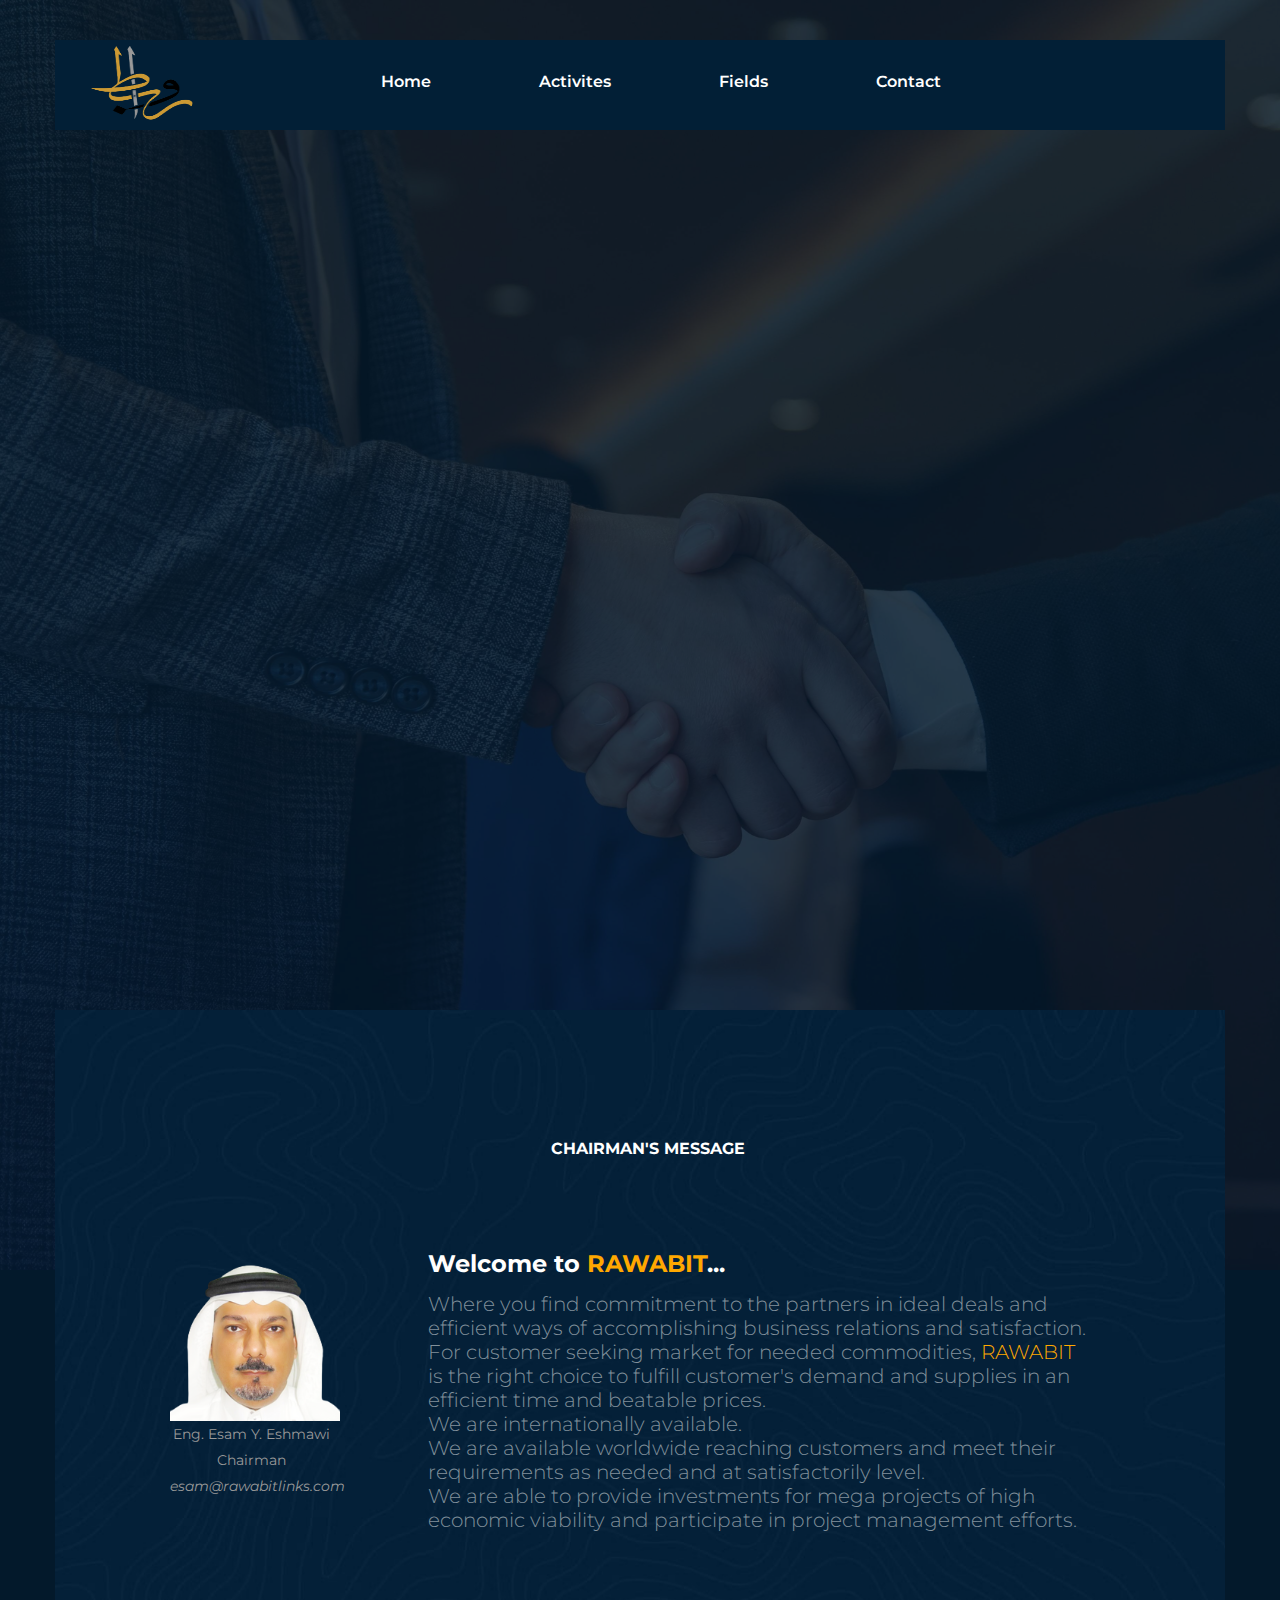
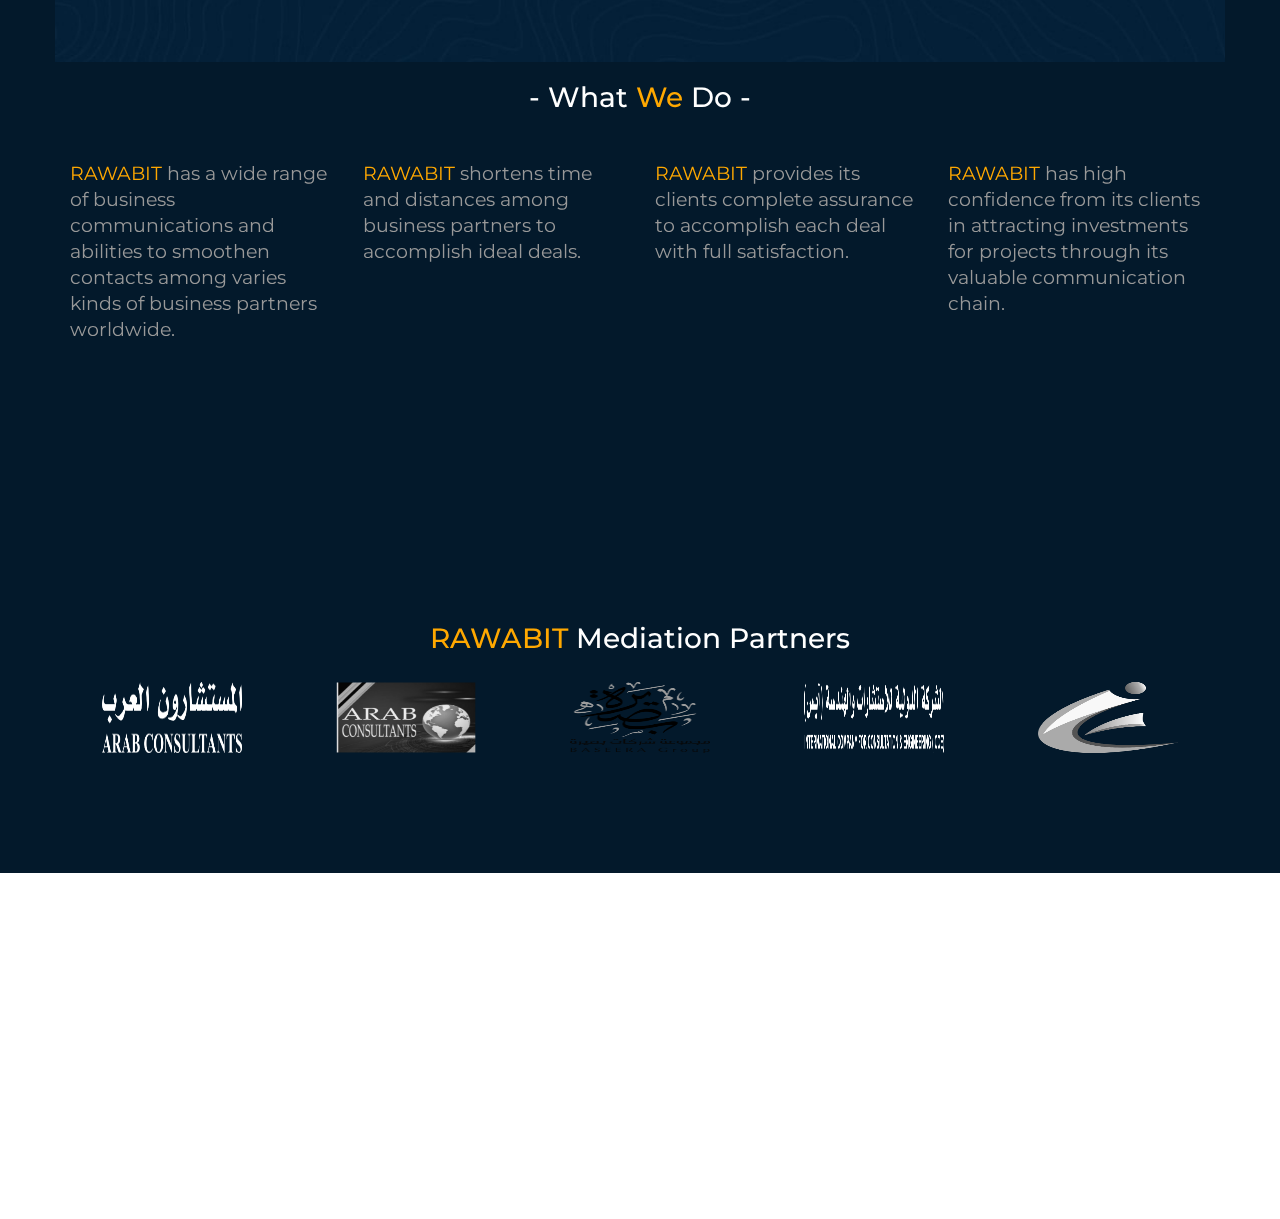
==== commit 48e52af0: "footer altered" ====
--- a/index.html
+++ b/index.html
@@ -362,41 +362,10 @@
 
 		<footer>
 			<div class="footer-data">
-				<!-- <div class="container"> -->
-				<!-- <div id="contact" class="ft-contact-info">
-						<h6><span class="scnd-two">RAWABIT</span> Mediation IDEAL DEALS</h6>
-						<h2>CHECK OUT OUR IDEAL DEALS!</h2>
-						<h3>(+966) 50 559 7260</h3>
-						<h5>For more information:</h5>
-						<h6>info@rawabitlinks.com</h6>
-						<h5>Legal Department:</h5>
-						<h6>legal@rawabitlinks.com</h6>
-						<h5>Finance Department:</h5>
-						<h6>fin@rawabitlinks.com</h6>
-						<h5>Human Resources Department:</h5>
-						<h6>hr@rawabitlinks.com</h6>
-						<h5>Coordination Department:</h5>
-						<h6>coor@rawabitlinks.com</h6>
-						<h5>Projects Department:</h5>
-						<h6>pro@rawabitlinks.com</h6>
-						<h5>Sales Department:</h5>
-						<h6>sales@rawabitlinks.com</h6>
-					</div> -->
-				<!--ft-contact-info end-->
-				<!-- <div class="social-copyright">
-						<ul>
-							<li><a href="#" title="">Twitter</a></li>
-							<li><a href="#" title="">Facebook</a></li>
-							<li><a href="#" title="">Behance</a></li>
-							<li><a href="#" title="">Dribbble</a></li>
-						</ul> -->
 				<div class="copyright-text">
 					<p>© 2021 RAWABIT Mediation. All Right Reserved</p>
 				</div>
-				<!-- </div> -->
-				<!--social-copyright end-->
 			</div>
-			<!--footer-data end-->
 		</footer>
 
 
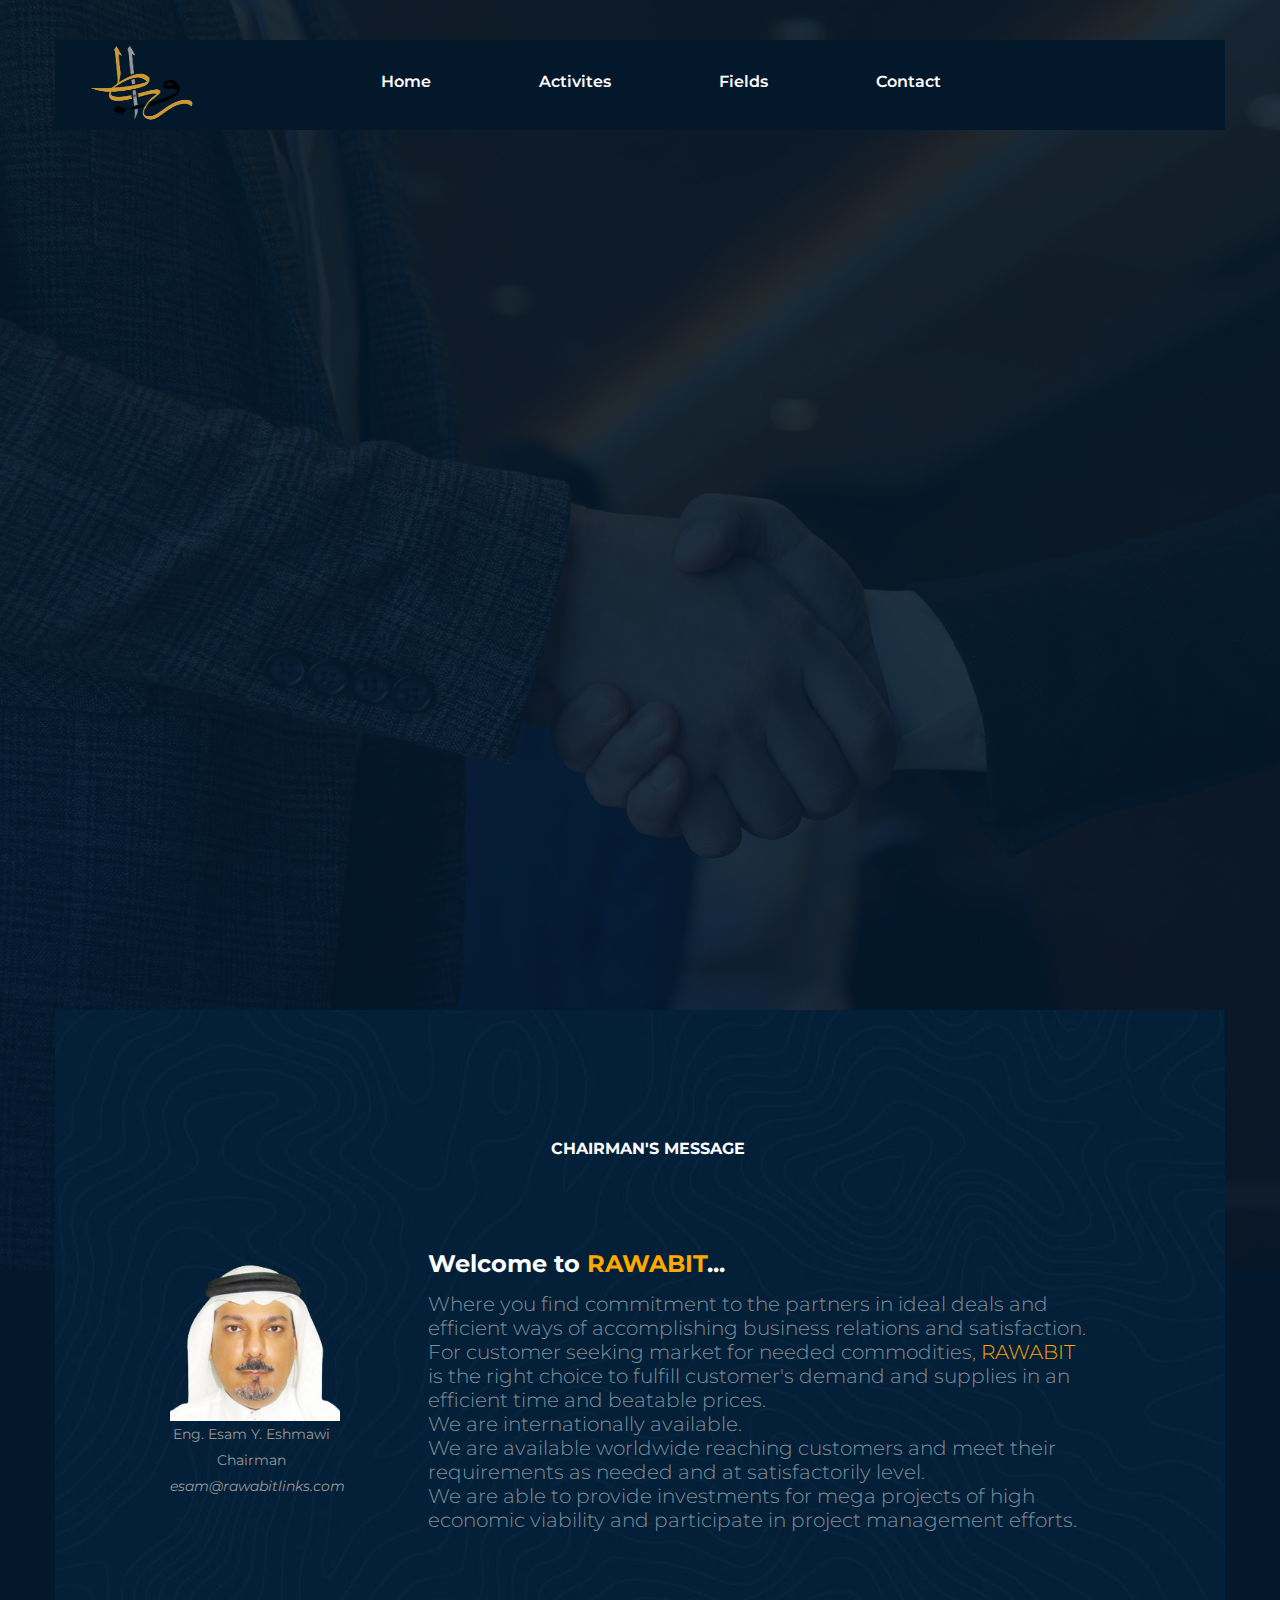
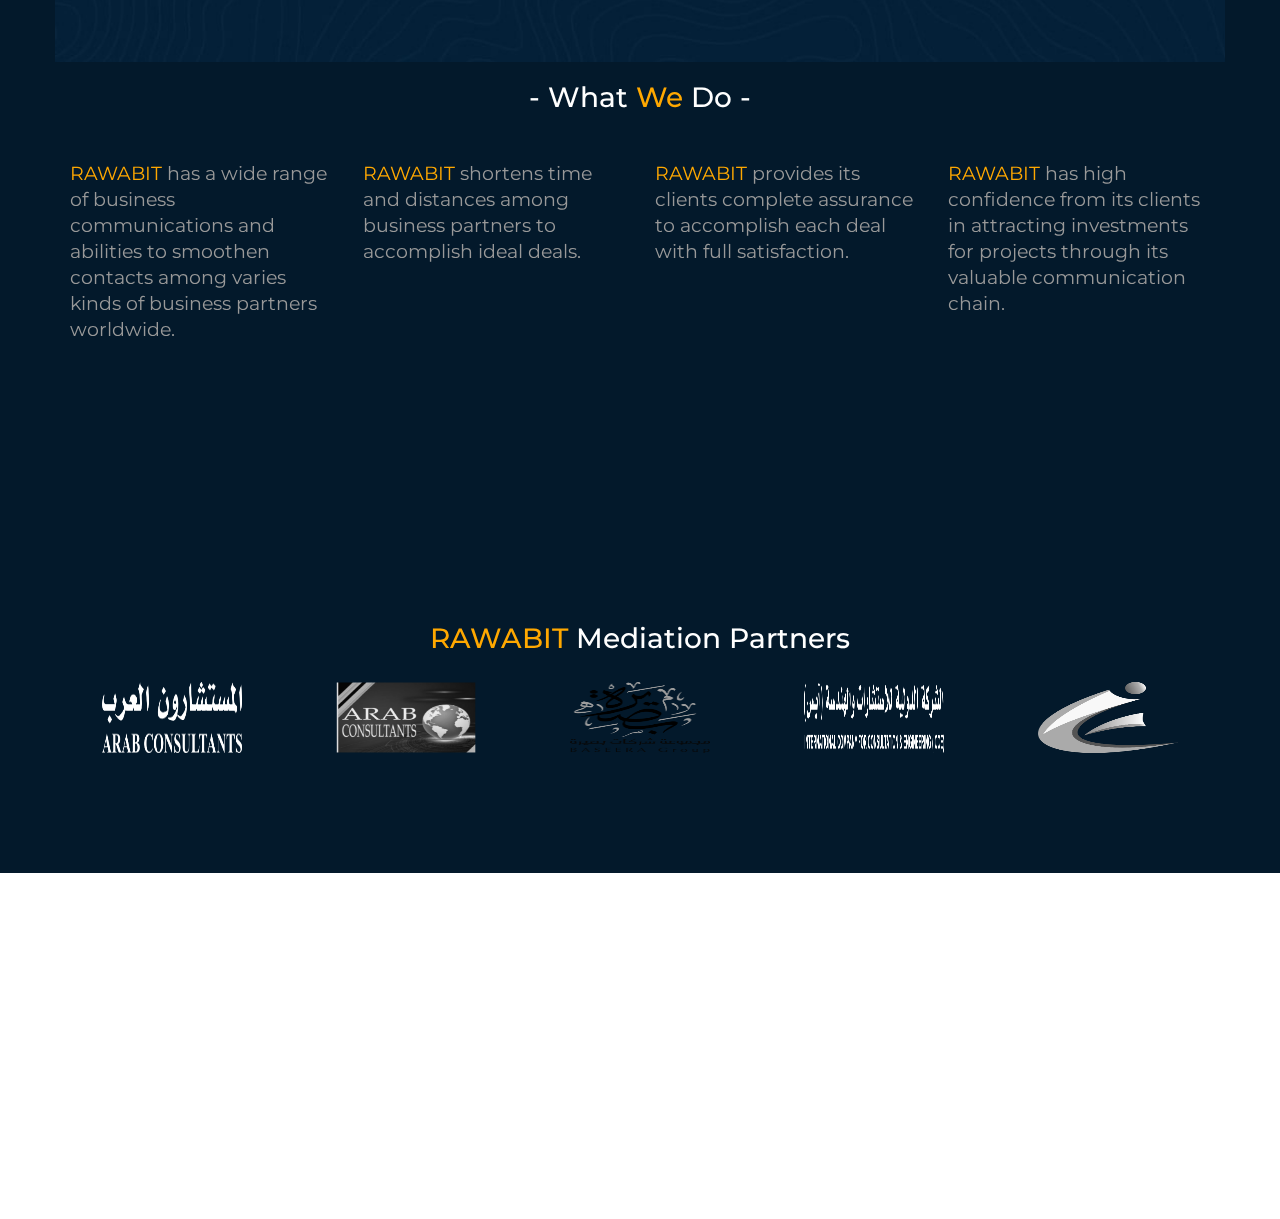
==== commit 4d5a8afa: "iteration 5th" ====
--- a/index.html
+++ b/index.html
@@ -74,14 +74,14 @@
 				<li><a href="fields.html" title="">Fields</a></li>
 				<!-- <li><a href="#clients" title="">Partners</a></li> -->
 				<li><a href="contact.html" title="">Contact</a></li>
-				<li>
+				<!-- <li>
 					<a href="mailto:info@rawabitlinks.com" class="nav-menu-contact">Email: info@rawabitlinks.com</a>
 				</li>
 				<li>
 					<a href="tel:(+966) 50-559-7260" class="nav-menu-contact">
 						Phone:(+966) 50-559-7260
 					</a>
-				</li>
+				</li> -->
 			</ul>
 		</div>
 		<!--responsive-mobile-menu end-->
--- a/custom/css/style.css
+++ b/custom/css/style.css
@@ -42,3 +42,7 @@
 .card-text > a {
   color: #000 !important;
 }
+
+.header-bar {
+  background-color: #03192b;
+}
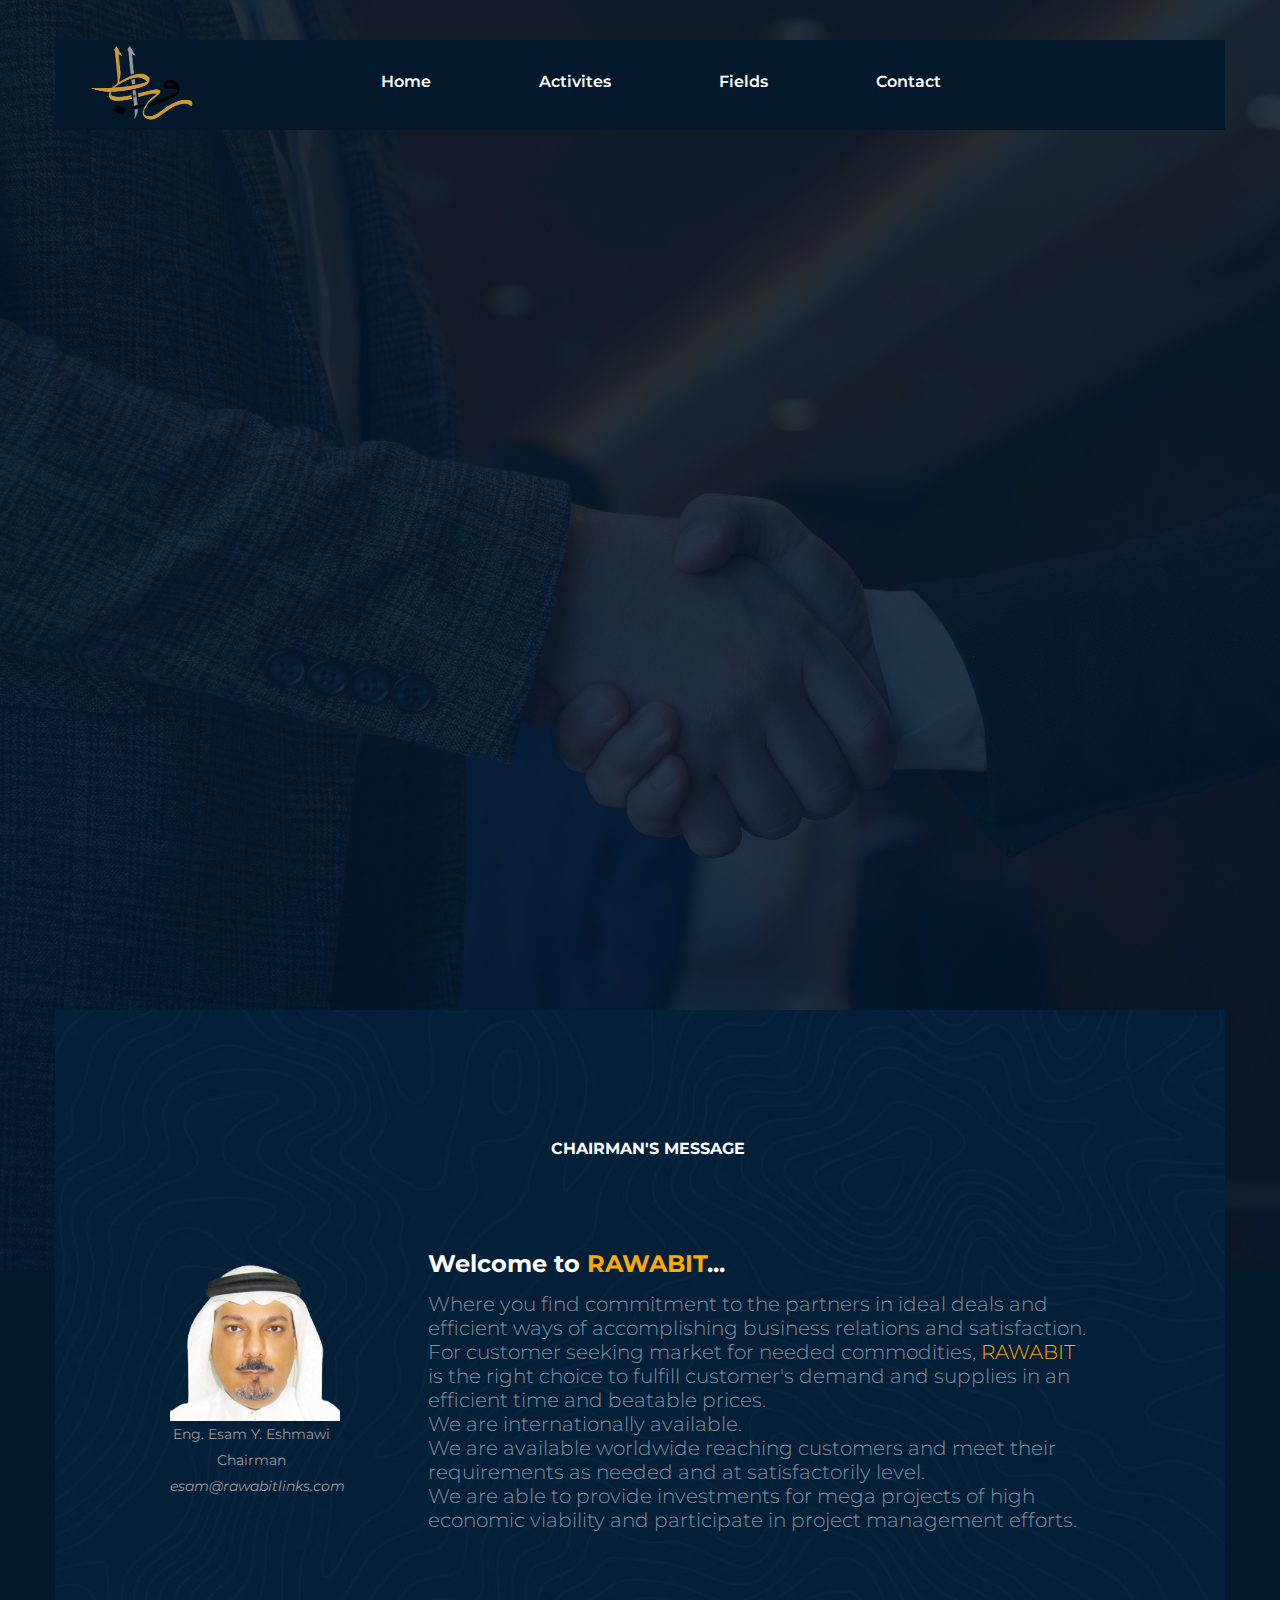
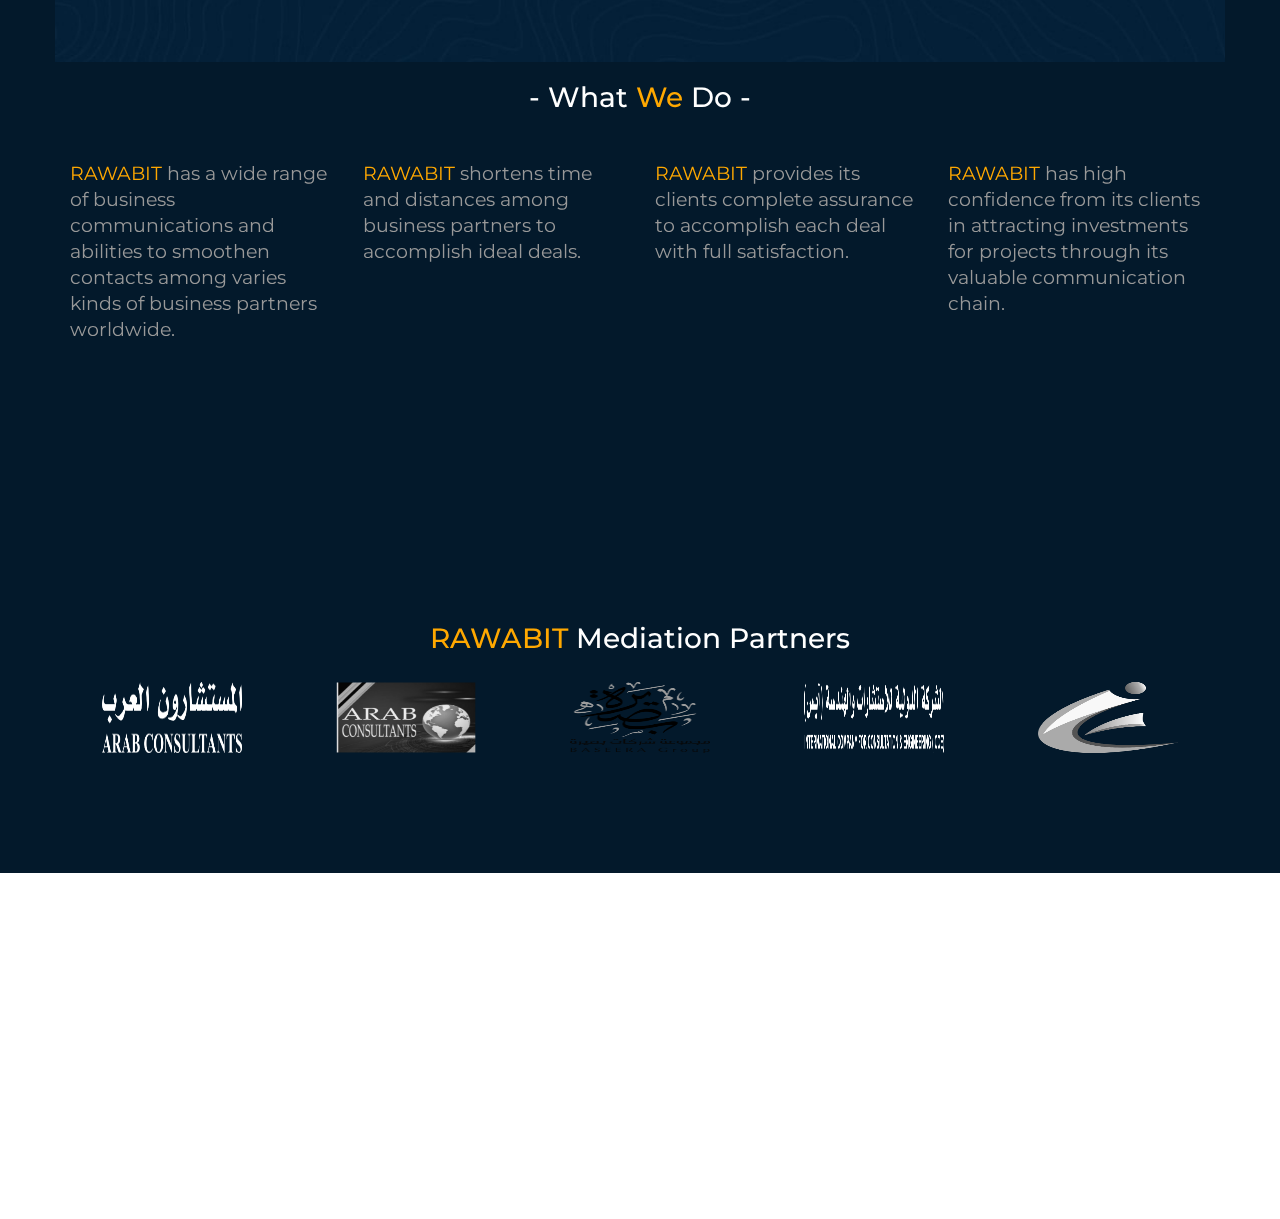
==== commit 47669a83: "footer year changed" ====
--- a/index.html
+++ b/index.html
@@ -363,7 +363,7 @@
 		<footer>
 			<div class="footer-data">
 				<div class="copyright-text">
-					<p>© 2021 RAWABIT Mediation. All Right Reserved</p>
+					<p>© 2020-2021 RAWABIT Mediation. All Right Reserved</p>
 				</div>
 			</div>
 		</footer>
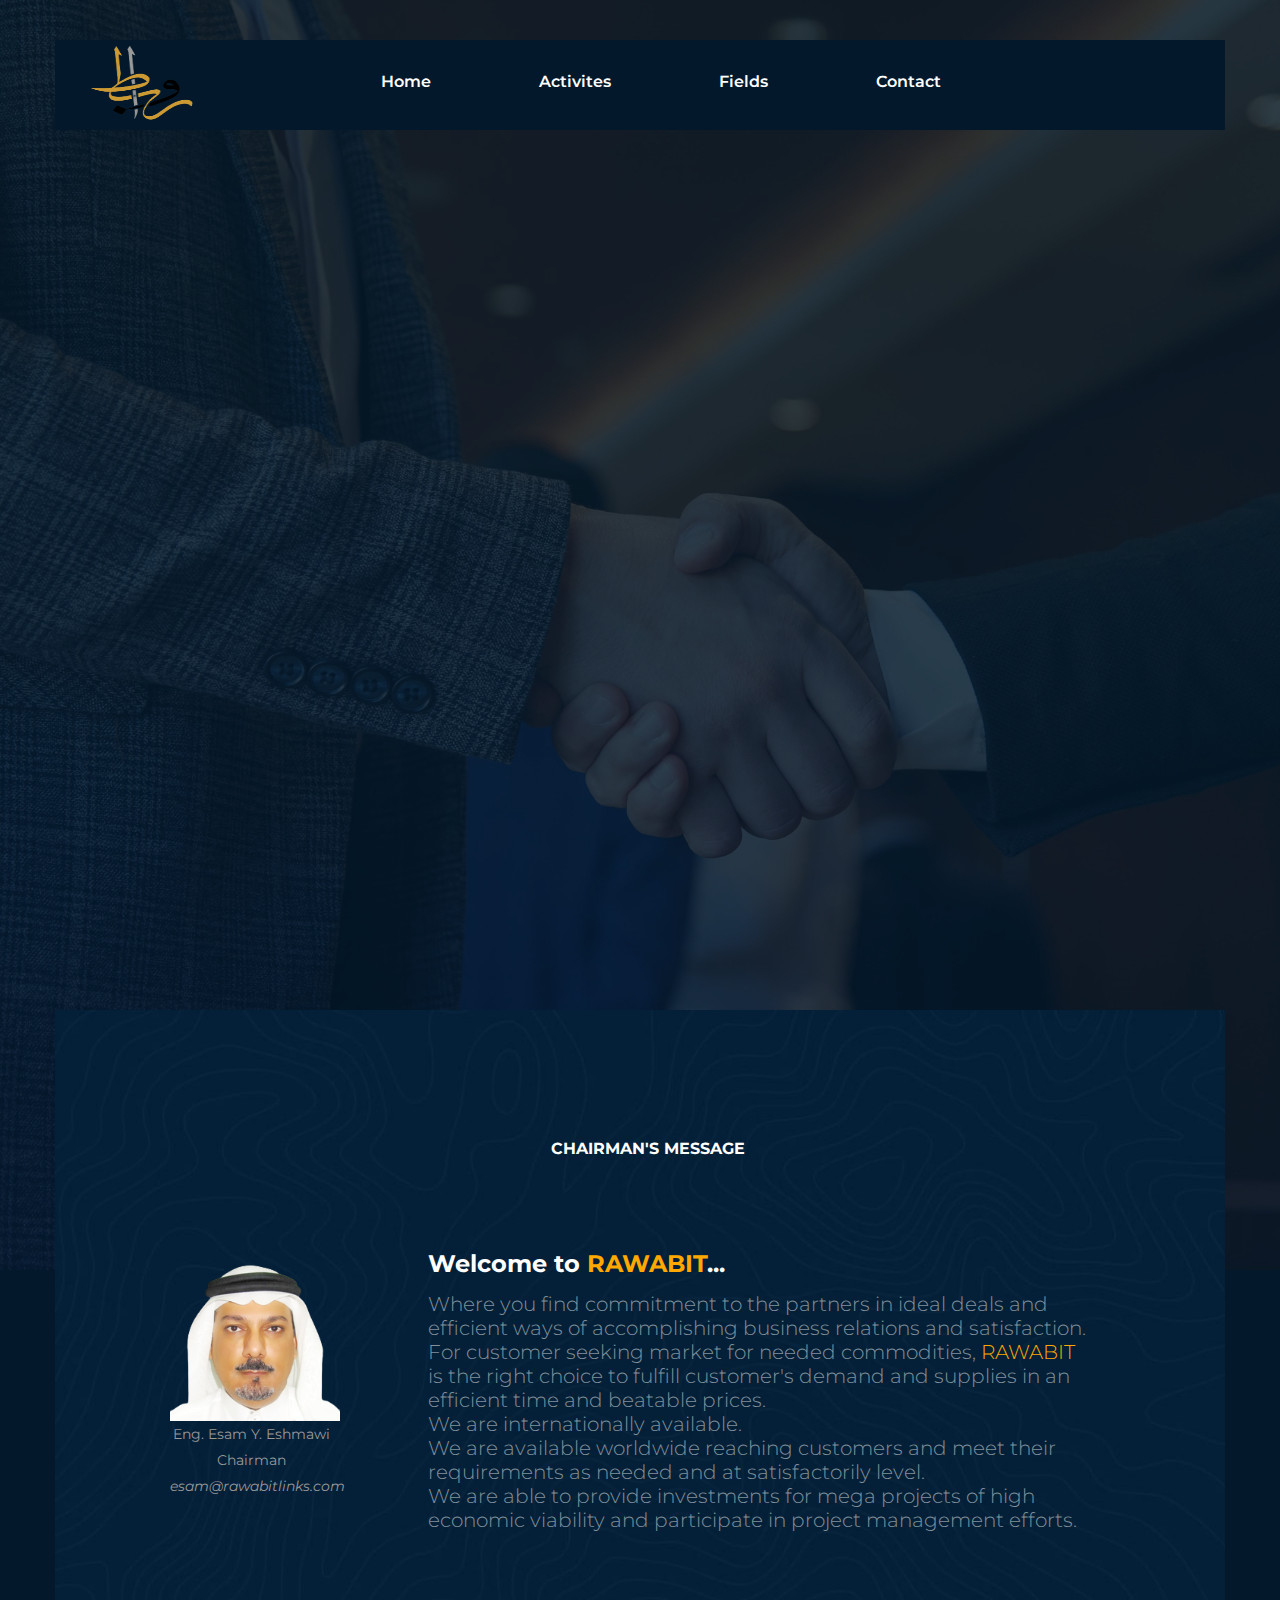
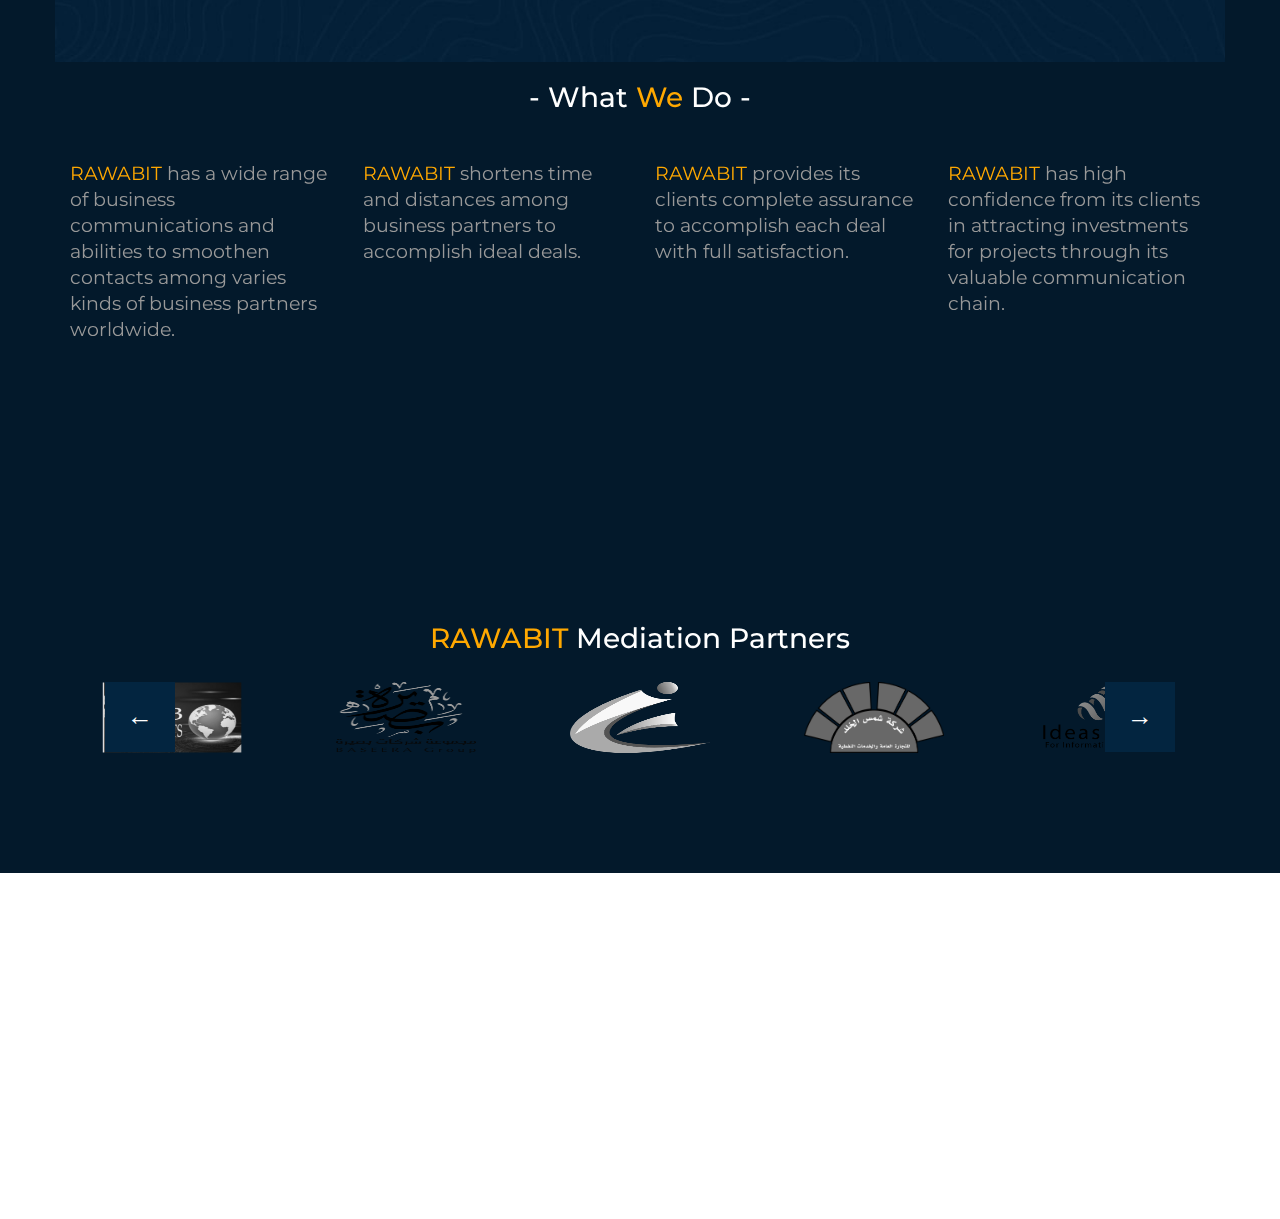
==== commit 8ef52dbf: "arrows added to partner slider" ====
--- a/index.html
+++ b/index.html
@@ -318,26 +318,28 @@
 								<!--title end-->
 								<ul class="partner-carousel">
 									<!-- <li><a href="#" title=""><img
-												src="custom/images/clients_resized/"
-												width="140" height="71" alt=""></a>
-									</li> -->
-									<li><a href="#" title=""><img
 												src="custom/images/clients_resized/ARAB CONSULTANTS name.png"
-												width="140" height="71" alt=""></a></li>
+												width="140" height="71" alt=""></a></li> -->
 									<li><a href="#" title=""><img
 												src="custom/images/clients_resized/ARAB CONSULTANTS.png" width="140"
 												height="71" alt=""></a></li>
 									<li><a href="#" title=""><img src="custom/images/clients_resized/Baseera Group.png"
 												width="140" height="71" alt=""></a></li>
-									<li><a href="#" title=""><img src="custom/images/clients_resized/ICCE name.png"
-												width="140" height="71" alt=""></a></li>
+									<!-- <li><a href="#" title=""><img src="custom/images/clients_resized/ICCE name.png"
+												width="140" height="71" alt=""></a></li> -->
 									<li><a href="#" title=""><img src="custom/images/clients_resized/ICCE.png"
 												width="140" height="71" alt=""></a></li>
 									<li><a href="#" title=""><img src="custom/images/clients_resized/LOGO.png"
 												width="140" height="71" alt=""></a></li>
-									<li><a href="#" title=""><img
+									<!-- <li><a href="#" title=""><img
 												src="custom/images/clients_resized/PalmGarden name.png" width="140"
-												height="71" alt=""></a></li>
+												height="71" alt=""></a></li> -->
+									<li><a href="#" title=""><img src="custom/images/clients_resized/Ideas Cloud.png"
+												width="140" height="71" alt=""></a>
+									</li>
+									<li><a href="#" title=""><img src="custom/images/clients_resized/jo3aan.jpeg"
+												width="140" height="71" alt=""></a>
+									</li>
 									<li><a href="#" title=""><img src="custom/images/clients_resized/PalmGarden.png"
 												width="140" height="71" alt=""></a></li>
 									<li><a href="#" title=""><img src="custom/images/clients_resized/PetroDeals.png"
@@ -348,8 +350,8 @@
 												width="140" height="71" alt=""></a></li>
 									<li><a href="#" title=""><img src="custom/images/clients_resized/SABIC logo.png"
 												width="140" height="71" alt=""></a></li>
-									<li><a href="#" title=""><img src="custom/images/clients_resized/SABIC name.png"
-												width="140" height="71" alt=""></a></li>
+									<!-- <li><a href="#" title=""><img src="custom/images/clients_resized/SABIC name.png"
+												width="140" height="71" alt=""></a></li> -->
 								</ul>
 							</div>
 						</div>
--- a/css/style.css
+++ b/css/style.css
@@ -1,7 +1,3 @@
-
-
-
-
 /*===================== TABLE OF CONTENT =======================
 1.	3 Homepages
 2.  Fonts 
@@ -26,90 +22,92 @@
 
 =============================================================*/
 
-
-
-
-
-
-
-
-
 /* ================================================================================== 
 								Fonts
 ===================================================================================== */
 
-
-@import url('https://fonts.googleapis.com/css?family=Libre+Baskerville:400,400i,700|Montserrat:300,300i,400,400i,500,500i,600,600i,700,700i,800,800i,900,900i|Playfair+Display:400,400i,700,700i,900,900i|Poppins:300,300i,400,400i,500,500i,600,600i,700,700i,800,800i|Work+Sans:300,400,500,600,700,800');
-
-
+@import url("https://fonts.googleapis.com/css?family=Libre+Baskerville:400,400i,700|Montserrat:300,300i,400,400i,500,500i,600,600i,700,700i,800,800i,900,900i|Playfair+Display:400,400i,700,700i,900,900i|Poppins:300,300i,400,400i,500,500i,600,600i,700,700i,800,800i|Work+Sans:300,400,500,600,700,800");
 
 /* ================================================================================== 
 										Reset Css
 ===================================================================================== */
 
-
 /* HTML5 display-role reset for older browsers */
-article, aside, details, figcaption, figure, 
-footer, header, hgroup, menu, nav, section {
-	display: block;
+article,
+aside,
+details,
+figcaption,
+figure,
+footer,
+header,
+hgroup,
+menu,
+nav,
+section {
+  display: block;
 }
 body {
-	font-family: 'Montserrat', sans-serif;
-	font-weight: 400;
-	font-size: 14px;
-	line-height: 24px;
+  font-family: "Montserrat", sans-serif;
+  font-weight: 400;
+  font-size: 14px;
+  line-height: 24px;
 }
 a:hover {
-	text-decoration: none;
-}
-blockquote, q {
-	quotes: none;
-}
-blockquote:before, blockquote:after,
-q:before, q:after {
-	content: '';
-	content: none;
+  text-decoration: none;
+}
+blockquote,
+q {
+  quotes: none;
+}
+blockquote:before,
+blockquote:after,
+q:before,
+q:after {
+  content: "";
+  content: none;
 }
 button {
-	outline: none;
+  outline: none;
 }
 table {
-	border-collapse: collapse;
-	border-spacing: 0;
+  border-collapse: collapse;
+  border-spacing: 0;
 }
 a:focus {
-	text-decoration: none;
-	outline: none;
+  text-decoration: none;
+  outline: none;
 }
 a {
-	color:#ffa800;
+  color: #ffa800;
 }
 button {
-	outline: none;
+  outline: none;
 }
 input {
-	outline: none;
+  outline: none;
 }
 textarea {
-	outline: none;
+  outline: none;
 }
 section {
-	float: left;
-	width: 100%;
-	position: relative;
+  float: left;
+  width: 100%;
+  position: relative;
 }
 img {
-	float: left;
-}
-
-h6{font-size:16px}
+  float: left;
+}
+
+h6 {
+  font-size: 16px;
+}
 
 p {
-	font-size: 14px;
-	line-height: 26px;
-	margin-bottom: 0;
-}
-::-webkit-scrollbar{
+  font-size: 14px;
+  line-height: 26px;
+  margin-bottom: 0;
+}
+::-webkit-scrollbar {
   width: 8px;
   height: 8px;
 }
@@ -119,99 +117,98 @@
   background: #ffa800;
 }
 .block {
-	float: left;
-	width: 100%;
-	padding: 130px 0;
-	position: relative;
-	z-index: 99;
+  float: left;
+  width: 100%;
+  padding: 130px 0;
+  position: relative;
+  z-index: 99;
 }
 main {
-	position: relative;
-	float: left;
-	width: 100%;
+  position: relative;
+  float: left;
+  width: 100%;
 }
 main:before {
-	content: '';
-	position: absolute;
-	top: 0;
-	left: 0;
-	width: 100%;
-	height: 100%;
-	background-image: url(../images/lines.png);
-}
-main.lght:before {
-	background-image: url(../images/lines2.png);
-}
+  content: "";
+  position: absolute;
+  top: 0;
+  left: 0;
+  width: 100%;
+  height: 100%;
+  /* background-image: url(../images/lines.png); */
+}
+/* main.lght:before { */
+/* background-image: url(../images/lines2.png); */
+/* } */
 
 .mg-btm--25 {
-	margin-bottom: -25px;
+  margin-bottom: -25px;
 }
 .container-fluid {
-	padding: 0;
+  padding: 0;
 }
 .block.no-padding {
-	padding: 0;
+  padding: 0;
 }
 .block.less-padding {
-	padding: 80px 0;
+  padding: 80px 0;
 }
 .block.less-padding2 {
-	padding: 60px 0;
+  padding: 60px 0;
 }
 .block.less-padding3 {
-	padding: 90px 0;
+  padding: 90px 0;
 }
 .block.footer-pd {
-	padding: 120px 0 80px 0;
+  padding: 120px 0 80px 0;
 }
 .remove-btm-gap {
-	padding-bottom: 0;
+  padding-bottom: 0;
 }
 .overlay {
-	position: relative;
+  position: relative;
 }
 .overlay:before {
-	content: '';
-	position: absolute;
-	top: 0;
-	left: 0;
-	width: 100%;
-	height: 100%;
-	-webkit-background: -webkit-linear-gradient(to left,#2a741c, #bfa61c);
-	-moz-background: -moz-linear-gradient(to left,#2a741c, #bfa61c);
-	-ms-background: -ms-linear-gradient(to left,#2a741c, #bfa61c);
-	-o-background: -o-linear-gradient(to left,#2a741c, #bfa61c);
-	background: linear-gradient(to left,#2a741c, #bfa61c);
-	z-index: 0;
-	opacity: 0.90;
+  content: "";
+  position: absolute;
+  top: 0;
+  left: 0;
+  width: 100%;
+  height: 100%;
+  -webkit-background: -webkit-linear-gradient(to left, #2a741c, #bfa61c);
+  -moz-background: -moz-linear-gradient(to left, #2a741c, #bfa61c);
+  -ms-background: -ms-linear-gradient(to left, #2a741c, #bfa61c);
+  -o-background: -o-linear-gradient(to left, #2a741c, #bfa61c);
+  background: linear-gradient(to left, #2a741c, #bfa61c);
+  z-index: 0;
+  opacity: 0.9;
 }
 
 .fixed-bg {
-	position: absolute;
-	top: 0;
-	left: 0;
-	width: 100%;
-	height: 100%;
-	z-index: -1;
-	background-size: cover;
+  position: absolute;
+  top: 0;
+  left: 0;
+  width: 100%;
+  height: 100%;
+  z-index: -1;
+  background-size: cover;
 }
 
 .bg4 {
-	background-image: url(http://via.placeholder.com/1920x934);
+  background-image: url(http://via.placeholder.com/1920x934);
 }
 
 .wrapper {
-	float: left;
-	width: 100%;
-	position: relative;
+  float: left;
+  width: 100%;
+  position: relative;
 }
 .wrapper.no-fixing {
-	margin-bottom: inherit !important;
+  margin-bottom: inherit !important;
 }
 .container {
-	padding: 0;
-}
-
+  padding: 0;
+}
 
 /* ================== ANIMATION TIMING EFFECTS ==================== */
 
@@ -264,3646 +261,3608 @@
 header,
 .post-details > a:hover i,
 .project-gallery .kn-title a {
-	-webkit-transition: all 0.4s ease-in-out;
-	-moz-transition: all 0.4s ease-in-out;
-	-ms-transition: all 0.4s ease-in-out;
-	-o-transition: all 0.4s ease-in-out;
-	transition: all 0.4s ease-in-out;
+  -webkit-transition: all 0.4s ease-in-out;
+  -moz-transition: all 0.4s ease-in-out;
+  -ms-transition: all 0.4s ease-in-out;
+  -o-transition: all 0.4s ease-in-out;
+  transition: all 0.4s ease-in-out;
 }
 
 /* ========= Header ========= */
 header {
-	float: left;
-	width: 100%;
-	position: absolute;
-	padding-top: 40px;
-	z-index: 99999;
+  float: left;
+  width: 100%;
+  position: absolute;
+  padding-top: 40px;
+  z-index: 99999;
 }
 .hd_bar {
-	float: left;
-	width: 100%;
+  float: left;
+  width: 100%;
 }
 .hd_light {
-	float: left;
-	width: 100%;
+  float: left;
+  width: 100%;
 }
 header.stick.sticky {
-	position: fixed;
-	top: 0;
-	left: 0;
-	width: 100%;
-	z-index: 9999;
-	margin: 0;
-	padding: 0;
+  position: fixed;
+  top: 0;
+  left: 0;
+  width: 100%;
+  z-index: 9999;
+  margin: 0;
+  padding: 0;
 }
 header.drk.stick.sticky nav ul ul li {
-	background-color: #25292f;
-	border-bottom: 1px solid rgba(255,255,255,0.1);
+  background-color: #25292f;
+  border-bottom: 1px solid rgba(255, 255, 255, 0.1);
 }
 header.drk.stick.sticky nav ul ul li a {
-	color: #ffffff;
+  color: #ffffff;
 }
 header.lnd-pg {
-	padding: 0;
+  padding: 0;
 }
 header.lnd-pg nav ul li a {
-	font-size: 14px;
-	font-weight: 700;
-	text-transform: uppercase;
+  font-size: 14px;
+  font-weight: 700;
+  text-transform: uppercase;
 }
 header.lnd-pg nav > ul > li.active > a {
-	color: #ffa800;
+  color: #ffa800;
 }
 header.no-margin {
-	margin: 0;
+  margin: 0;
 }
 header.no-bg {
-	background: none;
+  background: none;
 }
 header.pb {
-	float: left;
-	width: 100%;
-	position: absolute;
-	top: 0;
-	left: 0;
-	z-index: 9999;
+  float: left;
+  width: 100%;
+  position: absolute;
+  top: 0;
+  left: 0;
+  z-index: 9999;
 }
 div.pb {
-	float: left;
-	width: 100%;
-	position: absolute;
-	top: 0;
-	left: 0;
-	z-index: 9999;
-	margin-top: 40px;
+  float: left;
+  width: 100%;
+  position: absolute;
+  top: 0;
+  left: 0;
+  z-index: 9999;
+  margin-top: 40px;
 }
 .header-bar {
-	float: left;
-	width: 100%;
-	padding: 0 30px;
+  float: left;
+  width: 100%;
+  padding: 0 30px;
 }
 .logo {
-	float: left;
-	width: 22%;
-	padding-top: 29px;
+  float: left;
+  width: 22%;
+  padding-top: 29px;
 }
 nav {
-	float: left;
-	width: 60%;
+  float: left;
+  width: 60%;
 }
 nav ul {
-	margin: 0;	
-	list-style: none;
-	padding: 0;
+  margin: 0;
+  list-style: none;
+  padding: 0;
 }
 nav > ul > li {
-	display: inline-block;
-	padding: 30px 17px 26px 17px;
-	position: relative;
+  display: inline-block;
+  padding: 30px 17px 26px 17px;
+  position: relative;
 }
 nav ul li:hover > ul {
-	visibility: visible;
-	opacity: 1;
-	margin: 0;
-} 	
+  visibility: visible;
+  opacity: 1;
+  margin: 0;
+}
 nav ul li:hover > ul li {
-	margin: 0;
+  margin: 0;
 }
 nav ul li a {
-	font-size: 16px;
-	font-weight: 600;
+  font-size: 16px;
+  font-weight: 600;
 }
 nav ul li a:hover,
 nav ul li a.active {
-	color: #ffa800;
+  color: #ffa800;
 }
 nav ul ul {
-	position: absolute;
-	top: 100%;
-	left: 0;
-	width: 220px;
-	visibility: hidden;
-	opacity: 0;
-	margin-top: 5px;
-	z-index: 999;
+  position: absolute;
+  top: 100%;
+  left: 0;
+  width: 220px;
+  visibility: hidden;
+  opacity: 0;
+  margin-top: 5px;
+  z-index: 999;
 }
 nav ul ul ul {
-	top: 0;
-	left: 100%;
+  top: 0;
+  left: 100%;
 }
 nav ul ul li a {
-	font-size: 14px;
+  font-size: 14px;
 }
 .sub-menu-has-items {
-	position: relative;
+  position: relative;
 }
 .sub-menu-has-items:before {
-	content: '\f105';
-	font-family: fontawesome;
-	position: absolute;
-	top: 50%;
-	right: 10px;
-	font-size: 13px;
-	color: #ffffff;
-	-webkit-transform: translateY(-50%);
-	-moz-transform: translateY(-50%);
-	-ms-transform: translateY(-50%);
-	-o-transform: translateY(-50%);
-	transform: translateY(-50%);
+  content: "\f105";
+  font-family: fontawesome;
+  position: absolute;
+  top: 50%;
+  right: 10px;
+  font-size: 13px;
+  color: #ffffff;
+  -webkit-transform: translateY(-50%);
+  -moz-transform: translateY(-50%);
+  -ms-transform: translateY(-50%);
+  -o-transform: translateY(-50%);
+  transform: translateY(-50%);
 }
 nav ul ul li {
-	float: left;
-	width: 100%;
-	padding: 15px 20px;
-	margin-top: 15px;
+  float: left;
+  width: 100%;
+  padding: 15px 20px;
+  margin-top: 15px;
 }
 nav ul ul li:last-child {
-	border-bottom: 0;
+  border-bottom: 0;
 }
 header.v2 nav > ul > li > a {
-	font-weight: 700;
-	font-size: 14px;
-	text-transform: uppercase;
+  font-weight: 700;
+  font-size: 14px;
+  text-transform: uppercase;
 }
 header.full nav {
-	width: 67%;
-	float: right;
-	text-align: right;
-	padding-right: 67px;
+  width: 67%;
+  float: right;
+  text-align: right;
+  padding-right: 67px;
 }
 header.full .header-bar {
-	padding: 0 60px;
+  padding: 0 60px;
 }
 header.pb.fx {
-	position: fixed;
-	top: 0;
-	left: 0;
+  position: fixed;
+  top: 0;
+  left: 0;
 }
 header.full.sticky {
-	padding: 0;
+  padding: 0;
 }
 
 header.full .select-language ul li a {
-	font-weight: 400;
-	color: #cccccc;
+  font-weight: 400;
+  color: #cccccc;
 }
 header.full .select-language ul li.active a {
-	color: #fff;
+  color: #fff;
 }
 header.full .select-language ul li:before {
-	display: none;
+  display: none;
 }
 header.full .select-language ul li {
-	padding: 0 15px;
+  padding: 0 15px;
 }
 header.full .select-language ul li:first-child {
-	padding-left: 0;
+  padding-left: 0;
 }
 header.full .select-language ul li.active a {
-	font-weight: 600;
-}
-header.full .mobile-menu-btn a {color: #fff;}
-header.full .mobile-menu-btn {top: 4px;}
+  font-weight: 600;
+}
+header.full .mobile-menu-btn a {
+  color: #fff;
+}
+header.full .mobile-menu-btn {
+  top: 4px;
+}
 header.full nav > ul > li {
-	padding: 30px 38px;
+  padding: 30px 38px;
 }
 header.full nav > ul > li > a {
-	font-weight: 600;
+  font-weight: 600;
 }
 header.full nav ul ul {
-	text-align: left;
+  text-align: left;
 }
 header.full,
 header.full .header-bar {
-	background-color: transparent;
+  background-color: transparent;
 }
 header.full nav ul li a {
-	text-transform: uppercase;
+  text-transform: uppercase;
 }
 header.full nav ul li a:hover,
 header.full nav ul li a.active {
-	color: #ffa800;
+  color: #ffa800;
 }
 header.full .logo {
-	width: 15%;
-	margin-top: 2px;
+  width: 15%;
+  margin-top: 2px;
 }
 .get-quote {
-	float: right;
-	width: 12%;
+  float: right;
+  width: 12%;
 }
 .get-quote a {
-	display: inline-block;
-	color: #000;
-	font-weight: 800;
-	text-transform: uppercase;
-	font-size: 16px;
-	background-color: #ffa800;
-	line-height: 18px;
-	padding: 24px 30px;
+  display: inline-block;
+  color: #000;
+  font-weight: 800;
+  text-transform: uppercase;
+  font-size: 16px;
+  background-color: #ffa800;
+  line-height: 18px;
+  padding: 24px 30px;
 }
 .select-language {
-	float: right;
-	width: 12%;
-	padding-top: 30px;
-	text-align: right;
+  float: right;
+  width: 12%;
+  padding-top: 30px;
+  text-align: right;
 }
 .select-language ul {
-	margin: 0;
-	padding: 0;
+  margin: 0;
+  padding: 0;
 }
 .select-language ul li {
-	display: inline-block;
-	padding: 0 10px;
-	position: relative;
-	list-style: none;
+  display: inline-block;
+  padding: 0 10px;
+  position: relative;
+  list-style: none;
 }
 .select-language ul li a {
-	font-weight: 300;
-	font-size: 16px;
-	text-transform: uppercase;
+  font-weight: 300;
+  font-size: 16px;
+  text-transform: uppercase;
 }
 .select-language ul li:before {
-	content: '/';
-	position: absolute;
-	top: 0;
-	left: -4px;
+  content: "/";
+  position: absolute;
+  top: 0;
+  left: -4px;
 }
 .select-language ul li:first-child:before {
-	display: none;
+  display: none;
 }
 .select-language ul li.active a {
-	font-weight: 400;
+  font-weight: 400;
 }
 .mobile-menu-btn {
-	float: right;
-	display: none;
-	text-align: right;
-	position: relative;
-	top: 2px;
+  float: right;
+  display: none;
+  text-align: right;
+  position: relative;
+  top: 2px;
 }
 .mobile-menu-btn a {
-	font-size: 28px;
+  font-size: 28px;
 }
 
 /* =========== cntct-info =========== */
 
 .cntct-info {
-	position: absolute;
-	bottom: 300px;
-	left: 0;
-	width: 100%;
-	float: left;
-	z-index: 99;
+  position: absolute;
+  bottom: 300px;
+  left: 0;
+  width: 100%;
+  float: left;
+  z-index: 99;
 }
 .cntct-info-details {
-	float: left;
-	width: 100%;
+  float: left;
+  width: 100%;
 }
 .our-addrs-info {
-	float: left;
-	width: 50%;
+  float: left;
+  width: 50%;
 }
 .our-addrs-info ul {
-	padding: 0;
-	margin: 0;
+  padding: 0;
+  margin: 0;
 }
 .our-addrs-info ul li {
-	display: inline-block;
-	font-size: 18px;
-	font-weight: 300;
-	color: #fff;
-	padding: 0 25px;
-	list-style: none;
+  display: inline-block;
+  font-size: 18px;
+  font-weight: 300;
+  color: #fff;
+  padding: 0 25px;
+  list-style: none;
 }
 .our-addrs-info ul li:first-child {
-	padding-left: 0;
+  padding-left: 0;
 }
 .our-addrs-info ul li strong {
-	font-weight: 600;
-	font-family: 'Poppins';
+  font-weight: 600;
+  font-family: "Poppins";
 }
 .our-addrs-info ul li strong.scnd {
-	color: #ffa800;
+  color: #ffa800;
 }
 
 /* =========== soc-links ============= */
 
 .soc-links {
-	float: left;
-	width: 50%;
-	text-align: right;
+  float: left;
+  width: 50%;
+  text-align: right;
 }
 .soc-links ul {
-	margin: 0;
-	padding: 0;
+  margin: 0;
+  padding: 0;
 }
 .soc-links ul li {
-	display: inline-block;
-	color: #ffffff;
-	font-size: 20px;
-	padding: 0 12px;
-	font-family: 'Poppins';
-	list-style: none;
+  display: inline-block;
+  color: #ffffff;
+  font-size: 20px;
+  padding: 0 12px;
+  font-family: "Poppins";
+  list-style: none;
 }
 .soc-links ul li i {
-	color: #fff;
-	font-size: 20px;
+  color: #fff;
+  font-size: 20px;
 }
 .soc-links ul li i:hover {
-	color: #ffa800;
+  color: #ffa800;
 }
 
 /* ========= Banner Section ========= */
 
 .banner-section {
-	float: left;
-	width: 100%;
-	position: relative;
+  float: left;
+  width: 100%;
+  position: relative;
 }
 .banner-section img {
-	width: 100%;
+  width: 100%;
 }
 .banner-section h2 {
-	position: absolute;
-	top: 50%;
-	left: 40%;
-	-webkit-transform: translateX(-50%) translateY(-50%);
-	-moz-transform: translateX(-50%) translateY(-50%);
-	-ms-transform: translateX(-50%) translateY(-50%);
-	-o-transform: translateX(-50%) translateY(-50%);
-	transform: translateX(-50%) translateY(-50%);
-	color: #fff;
-	background-color: #021f36;
-	padding: 25px 30px;
-	text-transform: uppercase;
-	font-weight: 700;
-	font-size: 44px;
-	letter-spacing: 1px;
-}
-
-
+  position: absolute;
+  top: 50%;
+  left: 40%;
+  -webkit-transform: translateX(-50%) translateY(-50%);
+  -moz-transform: translateX(-50%) translateY(-50%);
+  -ms-transform: translateX(-50%) translateY(-50%);
+  -o-transform: translateX(-50%) translateY(-50%);
+  transform: translateX(-50%) translateY(-50%);
+  color: #fff;
+  background-color: #021f36;
+  padding: 25px 30px;
+  text-transform: uppercase;
+  font-weight: 700;
+  font-size: 44px;
+  letter-spacing: 1px;
+}
 
 .main-section {
-	float: left;
-	width: 100%;
+  float: left;
+  width: 100%;
 }
 .main-section.noo-bg {
-	background: inherit;
+  background: inherit;
 }
 .post-page-data {
-	float: left;
-	width: 100%;
-	padding: 0 190px 120px 190px;
+  float: left;
+  width: 100%;
+  padding: 0 190px 120px 190px;
 }
 .pager-details {
-	float: left;
-	width: 100%;
-	padding: 70px 0;
+  float: left;
+  width: 100%;
+  padding: 70px 0;
 }
 .pager-details ul {
-	margin: 0;
-	padding: 0;
-	margin-bottom: -5px;
+  margin: 0;
+  padding: 0;
+  margin-bottom: -5px;
 }
 .pager-details ul li {
-	display: inline-block;
-	padding: 0 15px 0 5px;
-	position: relative;
-	list-style: none;
+  display: inline-block;
+  padding: 0 15px 0 5px;
+  position: relative;
+  list-style: none;
 }
 .pager-details ul li:before {
-	content: '/';
-	position: absolute;
-	top: 0;
-	right: 0;
+  content: "/";
+  position: absolute;
+  top: 0;
+  right: 0;
 }
 .pager-details ul li:last-child:before {
-	display: none;
+  display: none;
 }
 .pager-details ul li a {
-	font-size: 14px;
-	font-weight: 300;
+  font-size: 14px;
+  font-weight: 300;
 }
 .pager-details ul li span {
-	color: #666666;
-	font-weight: 300;
-	font-size: 14px;
+  color: #666666;
+  font-weight: 300;
+  font-size: 14px;
 }
 .pager-details .heading-title {
-	text-transform: initial;
-	font-size: 65px;
-	margin-bottom: 25px;
+  text-transform: initial;
+  font-size: 65px;
+  margin-bottom: 25px;
 }
 .pager-details .heading-title.size-less {
-	font-size: 40px;
+  font-size: 40px;
 }
 .margin-bottom-minus {
-	margin-bottom: -50px;
+  margin-bottom: -50px;
 }
 .pager-details.full.pd-lft-200 {
-	padding-left: 230px;
+  padding-left: 230px;
 }
 .pager-details.full {
-	padding: 120px 0;
-	margin-top: 130px;
+  padding: 120px 0;
+  margin-top: 130px;
 }
 .single-post-data {
-	float: left;
-	width: 100%;
+  float: left;
+  width: 100%;
 }
 .single-post-data p {
-	font-size: 16px;
-	line-height: 30px;
+  font-size: 16px;
+  line-height: 30px;
 }
 .construction-company {
-	float: left;
-	width: 100%;
-	padding-bottom: 70px;
+  float: left;
+  width: 100%;
+  padding-bottom: 70px;
 }
 .construction-company h2 {
-	font-weight: 700;
-	text-transform: capitalize;
-	font-size: 36px;
-	margin-bottom: 20px;
+  font-weight: 700;
+  text-transform: capitalize;
+  font-size: 36px;
+  margin-bottom: 20px;
 }
 .post-info li {
-	display: inline-block;
-	position: relative;
-	padding: 0 23px 0 15px;
-	list-style: none;
+  display: inline-block;
+  position: relative;
+  padding: 0 23px 0 15px;
+  list-style: none;
 }
 .post-info li:first-child {
-	padding-left: 0;
+  padding-left: 0;
 }
 .post-info li:before {
-	content: '';
-	position: absolute;
-	top: 50%;
-	right: 0;
-	width: 4px;
-	height: 4px;
-	-webkit-border-radius: 100px;
-	-moz-border-radius: 100px;
-	-ms-border-radius: 100px;
-	-o-border-radius: 100px;
-	border-radius: 100px;
-	background-color: #999999;
-	-webkit-transform: translateY(-50%);
-	-moz-transform: translateY(-50%);
-	-ms-transform: translateY(-50%);
-	-o-transform: translateY(-50%);
-	transform: translateY(-50%);
+  content: "";
+  position: absolute;
+  top: 50%;
+  right: 0;
+  width: 4px;
+  height: 4px;
+  -webkit-border-radius: 100px;
+  -moz-border-radius: 100px;
+  -ms-border-radius: 100px;
+  -o-border-radius: 100px;
+  border-radius: 100px;
+  background-color: #999999;
+  -webkit-transform: translateY(-50%);
+  -moz-transform: translateY(-50%);
+  -ms-transform: translateY(-50%);
+  -o-transform: translateY(-50%);
+  transform: translateY(-50%);
 }
 .post-info li:last-child:before {
-	display: none;
+  display: none;
 }
 .post-info li a,
 .post-info li span {
-	font-size: 12px;
-	font-weight: 400;
+  font-size: 12px;
+  font-weight: 400;
 }
 .post-info {
-	margin-bottom: 60px;
-	margin-left: 0;
-	padding: 0;
+  margin-bottom: 60px;
+  margin-left: 0;
+  padding: 0;
 }
 .construction-company h3 {
-	font-weight: 300;
-	font-size: 29px;
-	line-height: 48px;
-	margin-bottom: 65px;
+  font-weight: 300;
+  font-size: 29px;
+  line-height: 48px;
+  margin-bottom: 65px;
 }
 .construction-company p {
-	font-size: 16px;
-	line-height: 30px;
-	margin-bottom: 40px;
+  font-size: 16px;
+  line-height: 30px;
+  margin-bottom: 40px;
 }
 .post-links {
-	float: left;
-	width: 100%;
-	padding-left: 0;
-	margin-bottom: 0;
-	list-style: none;
+  float: left;
+  width: 100%;
+  padding-left: 0;
+  margin-bottom: 0;
+  list-style: none;
 }
 .post-links li {
-	display: block;
-	margin-bottom: 15px;
-	position: relative;
-	padding-left: 30px;
+  display: block;
+  margin-bottom: 15px;
+  position: relative;
+  padding-left: 30px;
 }
 .post-links li:last-child {
-	margin-bottom: 0;
+  margin-bottom: 0;
 }
 .post-links li:before {
-	content: '';
-	position: absolute;
-	top: 50%;
-	left: 0;
-	width: 7px;
-	height: 7px;
-	background-color: #999999;
-	-webkit-border-radius: 100px;
-	-moz-border-radius: 100px;
-	-ms-border-radius: 100px;
-	-o-border-radius: 100px;
-	border-radius: 100px;
-	-webkit-transform: translateY(-50%);
-	-ms-transform: translateY(-50%);
-	-moz-transform: translateY(-50%);
-	-o-transform: translateY(-50%);
-	transform: translateY(-50%);
+  content: "";
+  position: absolute;
+  top: 50%;
+  left: 0;
+  width: 7px;
+  height: 7px;
+  background-color: #999999;
+  -webkit-border-radius: 100px;
+  -moz-border-radius: 100px;
+  -ms-border-radius: 100px;
+  -o-border-radius: 100px;
+  border-radius: 100px;
+  -webkit-transform: translateY(-50%);
+  -ms-transform: translateY(-50%);
+  -moz-transform: translateY(-50%);
+  -o-transform: translateY(-50%);
+  transform: translateY(-50%);
 }
 .post-links li span {
-	font-size: 16px;
-}
-
+  font-size: 16px;
+}
 
 .mindfulness {
-	float: left;
-	width: 100%;
+  float: left;
+  width: 100%;
 }
 .mindfulness h3 {
-	font-weight: 600;
-	font-size: 24px;
-	margin-bottom: 35px;
-	letter-spacing: 1px;
+  font-weight: 600;
+  font-size: 24px;
+  margin-bottom: 35px;
+  letter-spacing: 1px;
 }
 .mindfulness p {
-	margin-bottom: 70px;
-	float: left;
-	width: 100%;
-	font-size: 16px;
-	line-height: 30px;	
+  margin-bottom: 70px;
+  float: left;
+  width: 100%;
+  font-size: 16px;
+  line-height: 30px;
 }
 .author-comm {
-	float: left;
-	width: 100%;
-	padding-left: 90px;
-	position: relative;
-	margin-bottom: 70px;
+  float: left;
+  width: 100%;
+  padding-left: 90px;
+  position: relative;
+  margin-bottom: 70px;
 }
 .author-comm h2 {
-	font-weight: 400;
-	font-family: 'Playfair Display';
-	font-size: 24px;
-	line-height: 38px;
-	margin-bottom: 40px;
+  font-weight: 400;
+  font-family: "Playfair Display";
+  font-size: 24px;
+  line-height: 38px;
+  margin-bottom: 40px;
 }
 .author-comm:before {
-	content: '';
-	position: absolute;
-	top: 15px;
-	left: 0;
-	width: 4px;
-	height: 90px;
-	background-color: #ffa800;
+  content: "";
+  position: absolute;
+  top: 15px;
+  left: 0;
+  width: 4px;
+  height: 90px;
+  background-color: #ffa800;
 }
 .author-comm h4 {
-	font-size: 16px;
-	font-weight: 700;
-	margin-bottom: 10px;
+  font-size: 16px;
+  font-weight: 700;
+  margin-bottom: 10px;
 }
 .author-comm span {
-	font-size: 14px;
-	font-weight: 300;
+  font-size: 14px;
+  font-weight: 300;
 }
 .tags-list {
-	float: left;
-	width: 100%;
-	margin-bottom: 30px;
+  float: left;
+  width: 100%;
+  margin-bottom: 30px;
 }
 .tags-list.mg-btm-none {
-	margin-bottom: 0;
+  margin-bottom: 0;
 }
 .tags-list ul {
-	margin: 0;
-	padding: 0;
+  margin: 0;
+  padding: 0;
 }
 .tags-list ul li {
-	display: inline-block;
-	font-family: 'Poppins';
-	font-weight: 600;
-	list-style: none;
+  display: inline-block;
+  font-family: "Poppins";
+  font-weight: 600;
+  list-style: none;
 }
 .tags-list ul li {
-	font-size: 14px;
-	font-weight: 600;
-	font-family: 'Poppins';
-	font-weight: 400;
+  font-size: 14px;
+  font-weight: 600;
+  font-family: "Poppins";
+  font-weight: 400;
 }
 .tags-list ul li a {
-	font-size: 14px;
-	font-weight: 400;
+  font-size: 14px;
+  font-weight: 400;
 }
 
 .social-links-list {
-	float: left;
-	width: 100%;
+  float: left;
+  width: 100%;
 }
 .social-links-list ul {
-	margin: 0;
-	padding: 0;
+  margin: 0;
+  padding: 0;
 }
 .social-links-list ul li {
-	display: inline-block;
-	margin-right: 10px;
-	list-style: none;
+  display: inline-block;
+  margin-right: 10px;
+  list-style: none;
 }
 .social-links-list ul li a {
-	color: #ffffff;
-	font-size: 20px;
-	width: 45px;
-	height: 45px;
-	text-align: center;
-	line-height: 50px;
-	-webkit-border-radius: 3px;
-	-moz-border-radius: 3px;
-	-ms-border-radius: 3px;
-	-o-border-radius: 3px;
-	border-radius: 3px;
-	display: block;
+  color: #ffffff;
+  font-size: 20px;
+  width: 45px;
+  height: 45px;
+  text-align: center;
+  line-height: 50px;
+  -webkit-border-radius: 3px;
+  -moz-border-radius: 3px;
+  -ms-border-radius: 3px;
+  -o-border-radius: 3px;
+  border-radius: 3px;
+  display: block;
 }
 .facebook {
-	background-color: #1b4e9b;
+  background-color: #1b4e9b;
 }
 .twitter {
-	background-color: #00aeef;
+  background-color: #00aeef;
 }
 .google-plus {
-	background-color: #cc0000;
+  background-color: #cc0000;
 }
 .rss {
-	background-color: #f86a02;
+  background-color: #f86a02;
 }
 .social-links-list.style2 {
-	float: right;
+  float: right;
 }
 .social-links-list.style2 ul {
-	float: right;
+  float: right;
 }
 .social-links-list.style2 ul li {
-	display: block;
-	margin-bottom: 5px;
-}
-
+  display: block;
+  margin-bottom: 5px;
+}
 
 /* =========== related-posts ============= */
 
 .related-posts {
-	float: left;
-	width: 100%;
-	padding: 100px 0;
-	border-bottom: 1px solid #213444;
+  float: left;
+  width: 100%;
+  padding: 100px 0;
+  border-bottom: 1px solid #213444;
 }
 .related-posts h2 {
-	font-size: 30px;
-	font-weight: 600;
-	text-transform: capitalize;
-	padding-left: 15px;
-	margin-bottom: 80px;
+  font-size: 30px;
+  font-weight: 600;
+  text-transform: capitalize;
+  padding-left: 15px;
+  margin-bottom: 80px;
 }
 .posts-sec {
-	float: left;
-	width: 100%;
+  float: left;
+  width: 100%;
 }
 .post {
-	float: left;
-	width: 100%;
+  float: left;
+  width: 100%;
 }
 .post-img {
-	float: left;
-	width: 100%;
-	margin-bottom: 20px;
-	overflow: hidden;
-	position: relative;
+  float: left;
+  width: 100%;
+  margin-bottom: 20px;
+  overflow: hidden;
+  position: relative;
 }
 .post-img:before,
 .post-img:after {
-	content: '';
-	position: absolute;
-	top: 0;
-	left: 0;
-	width: 50%;
-	height: 100%;
-	background-color: rgba(0,0,0,0.6);
-	opacity: 0;
-	visibility: hidden;
+  content: "";
+  position: absolute;
+  top: 0;
+  left: 0;
+  width: 50%;
+  height: 100%;
+  background-color: rgba(0, 0, 0, 0.6);
+  opacity: 0;
+  visibility: hidden;
 }
 .post-img:after {
-	right: 0;
-	left: auto;
+  right: 0;
+  left: auto;
 }
 .post:hover .post-img:before {
-	opacity: 1;
-	visibility: visible;
-	width: 0;
+  opacity: 1;
+  visibility: visible;
+  width: 0;
 }
 .post:hover .post-img:after {
-	opacity: 1;
-	visibility: visible;
-	width: 0;
+  opacity: 1;
+  visibility: visible;
+  width: 0;
 }
 .post-img img {
-	width: 100%;
-	margin-bottom: -1px;
+  width: 100%;
+  margin-bottom: -1px;
 }
 .post-details {
-	float: left;
-	width: 100%;
+  float: left;
+  width: 100%;
 }
 .post-details .post-info li a,
 .post-details .post-info li span {
-	font-size: 12px;
+  font-size: 12px;
 }
 .post-details .post-info {
-	margin-bottom: 15px; 
-	margin-left: 0;
-	padding: 0;
+  margin-bottom: 15px;
+  margin-left: 0;
+  padding: 0;
 }
 .post-details > h3 {
-	color: #fff;
-	font-weight: bold;
-	font-size: 19px;
-	text-transform: capitalize;
-	line-height: 28px;
-	margin-bottom: 20px;
+  color: #fff;
+  font-weight: bold;
+  font-size: 19px;
+  text-transform: capitalize;
+  line-height: 28px;
+  margin-bottom: 20px;
 }
 .post:hover .post-details > h3 a {
-	color: #ffa800;
+  color: #ffa800;
 }
 .post-details > h3 a:hover {
-	color: #ffa800;
+  color: #ffa800;
 }
 .post-details > a {
-	display: inline-block;
-	font-size: 12px;
-	text-transform: uppercase;
+  display: inline-block;
+  font-size: 12px;
+  text-transform: uppercase;
 }
 .post-details > a:hover,
 .post-details > a:hover i {
-	color: #ffa800;
+  color: #ffa800;
 }
 .post-details > a i {
-	color: #999999;
-	padding-left: 10px;
-	font-size: 20px;
-	position: relative;
-	top: 2px;
-}
-
+  color: #999999;
+  padding-left: 10px;
+  font-size: 20px;
+  position: relative;
+  top: 2px;
+}
 
 /* ======== post-control-links ======== */
 
 .post-control-links {
-	float: left;
-	width: 100%;
-	padding: 80px 0;
+  float: left;
+  width: 100%;
+  padding: 80px 0;
 }
 .post-control-links a {
-	display: inline-block;
-	font-size: 24px;
-	font-weight: 600;
-	margin-bottom: 15px;
+  display: inline-block;
+  font-size: 24px;
+  font-weight: 600;
+  margin-bottom: 15px;
 }
 .post-control-links a:hover {
-	color: #ffa800;
+  color: #ffa800;
 }
 .post-control-links h4 {
-	font-weight: 300;
-	font-size: 16px;
-	margin-bottom: 0;
+  font-weight: 300;
+  font-size: 16px;
+  margin-bottom: 0;
 }
 .pv-post {
-	float: left;
-	width: 100%;
+  float: left;
+  width: 100%;
 }
 .ta-right {
-	text-align: right;
-}
-
+  text-align: right;
+}
 
 /* ============= contact-section =============== */
 
 .contact-section {
-	float: left;
-	width: 100%;
+  float: left;
+  width: 100%;
 }
 .user-comment-form {
-	float: left;
-	width: 100%;
-	padding: 0 190px;
+  float: left;
+  width: 100%;
+  padding: 0 190px;
 }
 .user-comment {
-	float: left;
-	width: 100%;
+  float: left;
+  width: 100%;
 }
 .user-comment-form h2 {
-	font-size: 24px;
-	font-weight: 600;
-	margin-bottom: 35px;
+  font-size: 24px;
+  font-weight: 600;
+  margin-bottom: 35px;
 }
 .user-comment ul {
-	float: left;
-	width: 100%;
-	margin: 0;
-	padding: 0;
+  float: left;
+  width: 100%;
+  margin: 0;
+  padding: 0;
 }
 .user-comment ul li {
-	float: left;
-	width: 100%;
-	display: table;
-	margin-bottom: 25px;
-	list-style: none;
+  float: left;
+  width: 100%;
+  display: table;
+  margin-bottom: 25px;
+  list-style: none;
 }
 .user-img {
-	display: table-cell;
-	margin-right: 30px;
+  display: table-cell;
+  margin-right: 30px;
 }
 .user-say {
-	display: table-cell;
-	width: 88%;
-	vertical-align: top;
-	border-top: 1px solid #213f56;
-	padding: 20px 20px 20px 20px;
+  display: table-cell;
+  width: 88%;
+  vertical-align: top;
+  border-top: 1px solid #213f56;
+  padding: 20px 20px 20px 20px;
 }
 .comment-time {
-	float: left;
-	width: 100%;
-	margin-bottom: 20px;
+  float: left;
+  width: 100%;
+  margin-bottom: 20px;
 }
 .comment-time h4 {
-	font-weight: 600;
-	font-size: 14px;
-	text-transform: capitalize;
-	float: left;
+  font-weight: 600;
+  font-size: 14px;
+  text-transform: capitalize;
+  float: left;
 }
 .comment-time span {
-	font-weight: 600;
-	font-family: 'Poppins';
-	float: left;
-	font-size: 12px;
-	padding-left: 10px;
-	position: relative;
-	top: -4px;
+  font-weight: 600;
+  font-family: "Poppins";
+  float: left;
+  font-size: 12px;
+  padding-left: 10px;
+  position: relative;
+  top: -4px;
 }
 .user-say p {
-	float: left;
-	width: 100%;
-	margin-bottom: 15px;
-	font-size: 14px;
-	line-height: 24px;
+  float: left;
+  width: 100%;
+  margin-bottom: 15px;
+  font-size: 14px;
+  line-height: 24px;
 }
 .user-say > a {
-	display: inline-block;
-	font-size: 14px;
-	font-family: 'Poppins';
-	font-weight: 400;
-	font-style: italic;
+  display: inline-block;
+  font-size: 14px;
+  font-family: "Poppins";
+  font-weight: 400;
+  font-style: italic;
 }
 .user-say > a:hover {
-	color: #0099cc;
+  color: #0099cc;
 }
 .pg-cnt {
-	background-color: #eef2f5;
+  background-color: #eef2f5;
 }
 .no-btm-bd {
-	border-bottom: 0;
+  border-bottom: 0;
 }
 /* ===== contact-form-section =======*/
 
-.contact-form-sec.st-ch .alert-danger {background: #fff;}
+.contact-form-sec.st-ch .alert-danger {
+  background: #fff;
+}
 .contact-form-section {
-	float: left;
-	width: 100%;
-	margin-top: 50px;
+  float: left;
+  width: 100%;
+  margin-top: 50px;
 }
 .contact-form-section form {
-	float: left;
-	width: 100%;
+  float: left;
+  width: 100%;
 }
 .contact-form-section form input {
-	padding: 0 15px;
-	height: 45px;
+  padding: 0 15px;
+  height: 45px;
 }
 .contact-form-section form input,
 .contact-form-section form textarea {
-	width: 100%;
-	color: #666666;
-	font-size: 14px;
-	font-weight: 300;
-	margin-bottom: 30px;
+  width: 100%;
+  color: #666666;
+  font-size: 14px;
+  font-weight: 300;
+  margin-bottom: 30px;
 }
 .contact-form-section form textarea {
-	padding: 15px;
-	height: 215px;
+  padding: 15px;
+  height: 215px;
 }
 .contact-form-section form button {
-	color: #000000;
-	font-size: 14px;
-	background-color: #ffa800;
-	font-weight: 700;
-	text-transform: capitalize;
-	padding: 20px 30px;
-	border: 0;
-	cursor: pointer;
-}
-
+  color: #000000;
+  font-size: 14px;
+  background-color: #ffa800;
+  font-weight: 700;
+  text-transform: capitalize;
+  padding: 20px 30px;
+  border: 0;
+  cursor: pointer;
+}
 
 /* ======== Footer ============= */
 
 footer {
-	float: left;
-	width: 100%;
-	position: fixed;
-	bottom: 0;
-	left: 0;
-	z-index: -1;
-	border: 0px solid #fff;
-	border-top: 0;
-	-webkit-transition: border .3s ease,padding .3s ease;
-	-moz-transition: border .3s ease,padding .3s ease;
-	-ms-transition: border .3s ease,padding .3s ease;
-	-o-transition: border .3s ease,padding .3s ease;
-	transition: border .3s ease,padding .3s ease;
+  float: left;
+  width: 100%;
+  position: fixed;
+  bottom: 0;
+  left: 0;
+  z-index: -1;
+  border: 0px solid #fff;
+  border-top: 0;
+  -webkit-transition: border 0.3s ease, padding 0.3s ease;
+  -moz-transition: border 0.3s ease, padding 0.3s ease;
+  -ms-transition: border 0.3s ease, padding 0.3s ease;
+  -o-transition: border 0.3s ease, padding 0.3s ease;
+  transition: border 0.3s ease, padding 0.3s ease;
 }
 footer.no-fix {
-	position: static;
-} 
+  position: static;
+}
 footer.no-fix .footer-style2 {
-	position: relative;
+  position: relative;
 }
 footer.no-fix .bottom-strip {
-	background: #032540;
-	position: relative;
+  background: #032540;
+  position: relative;
 }
 footer:hover {
-	padding: 0;
-	padding-top: 0;
-	border-top: 0;
+  padding: 0;
+  padding-top: 0;
+  border-top: 0;
 }
 .footer-data {
-	float: left;
-	width: 100%;
-	background-color: #ffa800;
-	padding: 250px 0 70px 0;
-	text-align: center;
+  float: left;
+  width: 100%;
+  background-color: #ffa800;
+  padding: 250px 0 70px 0;
+  text-align: center;
 }
 .ft-contact-info {
-	float: left;
-	width: 100%;
-	margin-bottom: 200px;
+  float: left;
+  width: 100%;
+  margin-bottom: 200px;
 }
 .ft-contact-info h6 {
-	color: #000000;
-	font-weight: 700;
-	font-size: 14px;
-	text-transform: uppercase;
-	margin-bottom: 20px;
+  color: #000000;
+  font-weight: 700;
+  font-size: 14px;
+  text-transform: uppercase;
+  margin-bottom: 20px;
 }
 .ft-contact-info h1 {
-	color: #000000;
-	font-size: 60px;
-	font-weight: 700;
-	margin-bottom: 30px;
+  color: #000000;
+  font-size: 60px;
+  font-weight: 700;
+  margin-bottom: 30px;
 }
 .ft-contact-info h3 {
-	color: #000000;
-	font-size: 24px;
-	font-weight: 600;
-	margin-bottom: 15px;
+  color: #000000;
+  font-size: 24px;
+  font-weight: 600;
+  margin-bottom: 15px;
 }
 .social-copyright {
-	float: left;
-	width: 100%;
+  float: left;
+  width: 100%;
 }
 .social-copyright ul {
-	float: left;
-	width: 100%;
-	margin-bottom: 25px;
-	padding: 0;
+  float: left;
+  width: 100%;
+  margin-bottom: 25px;
+  padding: 0;
 }
 .social-copyright ul li {
-	display: inline-block;
-	padding: 0 15px;
-	list-style: none;
+  display: inline-block;
+  padding: 0 15px;
+  list-style: none;
 }
 .social-copyright ul li a {
-	color: #000000;
-	font-size: 16px;
-	font-weight: 500;
-	position: relative;
+  color: #000000;
+  font-size: 16px;
+  font-weight: 500;
+  position: relative;
 }
 .social-copyright ul li a:before {
-	content: '';
-	position: absolute;
-	bottom: 0;
-	left:50%;
-	width: 0;
-	height: 1px;
-	background-color: #2f1f00;
-	opacity: 0;
-	visibility: hidden;
+  content: "";
+  position: absolute;
+  bottom: 0;
+  left: 50%;
+  width: 0;
+  height: 1px;
+  background-color: #2f1f00;
+  opacity: 0;
+  visibility: hidden;
 }
 .social-copyright ul li a:hover:before {
-	opacity: 1;
-	visibility: visible;
-	width: 100%;
-	left: 0;
+  opacity: 1;
+  visibility: visible;
+  width: 100%;
+  left: 0;
 }
 .copyright-text {
-	float: left;
-	width: 100%;
+  float: left;
+  width: 100%;
 }
 .copyright-text p {
-	color: #000000;
-	font-weight: 400;
-	font-size: 16px;
-	margin-bottom: 0;
-}
-
-
-
+  color: #000000;
+  font-weight: 400;
+  font-size: 16px;
+  margin-bottom: 0;
+}
 
 .post-video-data {
-	float: left;
-	width: 100%;
-	margin-top: 230px;
+  float: left;
+  width: 100%;
+  margin-top: 230px;
 }
 .post-video-data .post-page-data {
-	padding: 0;
-	padding-bottom: 120px;
+  padding: 0;
+  padding-bottom: 120px;
 }
 .post-video {
-	float: left;
-	width: 100%;
+  float: left;
+  width: 100%;
 }
 .post-video iframe {
-	width: 100%;
-	height: 430px;
-	border: 0;
+  width: 100%;
+  height: 430px;
+  border: 0;
 }
 
 /* ========= post-right-sidebar ============= */
 
 .post-right-sidebar {
-	float: left;
-	width: 100%;
-	padding-left: 70px;
+  float: left;
+  width: 100%;
+  padding-left: 70px;
 }
 .widget {
-	float: left;
-	width: 100%;
+  float: left;
+  width: 100%;
 }
 .post-right-sidebar .widget {
-	margin-bottom: 70px;
+  margin-bottom: 70px;
 }
 .widget-title {
-	font-size: 20px;
-	font-weight: 600;
-	margin-bottom: 30px;
-	text-transform: capitalize;
+  font-size: 20px;
+  font-weight: 600;
+  margin-bottom: 30px;
+  text-transform: capitalize;
 }
 .widget-search form {
-	float: left;
-	width: 100%;
-	margin-top: 20px;
+  float: left;
+  width: 100%;
+  margin-top: 20px;
 }
 .widget-search input {
-	width: 100%;
-	height: 50px;
-	background-color: #fff;
-	padding: 0 15px;
-	color: #999999;
-	font-size: 14px;
-	border: 0;
+  width: 100%;
+  height: 50px;
+  background-color: #fff;
+  padding: 0 15px;
+  color: #999999;
+  font-size: 14px;
+  border: 0;
 }
 
 /* ========= widget-categories =========== */
 
 .widget-categories ul {
-	float: left;
-	width: 100%;
-	margin: 0;
-	padding: 0;
-	list-style: none;
+  float: left;
+  width: 100%;
+  margin: 0;
+  padding: 0;
+  list-style: none;
 }
 .widget-categories > ul > li {
-	padding: 15px 0;
-	float: left;
-	width: 100%;
+  padding: 15px 0;
+  float: left;
+  width: 100%;
 }
 .widget-categories > ul > li:last-child {
-	border-bottom: 0;
+  border-bottom: 0;
 }
 .widget-categories > ul > li > a:before {
-	content: '\f107';
-	font-family: fontawesome;
-	font-size: 18px;
-	position: absolute;
-	top: 50%;
-	right: 0;
-	-webkit-transform: translateY(-50%);
-	-moz-transform: translateY(-50%);
-	-ms-transform: translateY(-50%);
-	-o-transform: translateY(-50%);
-	transform: translateY(-50%);
-	opacity: 0;
-	visibility: hidden;
+  content: "\f107";
+  font-family: fontawesome;
+  font-size: 18px;
+  position: absolute;
+  top: 50%;
+  right: 0;
+  -webkit-transform: translateY(-50%);
+  -moz-transform: translateY(-50%);
+  -ms-transform: translateY(-50%);
+  -o-transform: translateY(-50%);
+  transform: translateY(-50%);
+  opacity: 0;
+  visibility: hidden;
 }
 .widget-categories > ul > li.menu-has-item a:before {
-	opacity: 1;
-	visibility: visible;
+  opacity: 1;
+  visibility: visible;
 }
 .widget-categories > ul > li.menu-has-item.active > a:before {
-	color: #ffa800;
+  color: #ffa800;
 }
 .widget-categories > ul > li.menu-has-item.active > a {
-	color: #ffa800;
+  color: #ffa800;
 }
 .widget li {
-	list-style: none;
+  list-style: none;
 }
 .widget-categories ul li a {
-	font-size: 16px;
-	font-weight: 500;
-	float: left;
-	position: relative;
-	width: 100%;
+  font-size: 16px;
+  font-weight: 500;
+  float: left;
+  position: relative;
+  width: 100%;
 }
 .widget-categories ul li a:hover {
-	color: #ffa800;
+  color: #ffa800;
 }
 .widget-categories ul ul {
-	margin-top: 20px;
-	display: none;
-	padding-left: 15px;
+  margin-top: 20px;
+  display: none;
+  padding-left: 15px;
 }
 .widget-categories ul ul li {
-	float: left;
-	width: 100%;
-	margin-bottom: 10px;
+  float: left;
+  width: 100%;
+  margin-bottom: 10px;
 }
 .widget-categories ul ul li a {
-	font-size: 14px;
+  font-size: 14px;
 }
 .widget-categories ul ul li:last-child {
-	margin-bottom: 5px;
+  margin-bottom: 5px;
 }
 .tweet {
-	float: left;
-	width: 100%;
-	margin-bottom: 30px;
+  float: left;
+  width: 100%;
+  margin-bottom: 30px;
 }
 .tweet:last-child {
-	margin-bottom: 0;
+  margin-bottom: 0;
 }
 .tweet p {
-	color: #666666;
-	font-size: 14px;
-	margin-bottom: 15px;
+  color: #666666;
+  font-size: 14px;
+  margin-bottom: 15px;
 }
 .tweet h4 {
-	color: #999999;
-	font-size: 14px;
-	text-transform: uppercase;
-	font-weight: 500;
+  color: #999999;
+  font-size: 14px;
+  text-transform: uppercase;
+  font-weight: 500;
 }
 .widget-tweets > a {
-	color: #ffa800;
-	font-size: 14px;
-	font-weight: 600;
-	text-transform: uppercase;
+  color: #ffa800;
+  font-size: 14px;
+  font-weight: 600;
+  text-transform: uppercase;
 }
 
 .widget-posts ul {
-	float: left;
-	width: 100%;
-	margin: 0;
-	padding: 0;
+  float: left;
+  width: 100%;
+  margin: 0;
+  padding: 0;
 }
 .widget-posts ul li {
-	display: block;
-	margin-bottom: 20px;
-	list-style: none;
+  display: block;
+  margin-bottom: 20px;
+  list-style: none;
 }
 .widget-posts ul li a {
-	font-size: 15px;
-	font-weight: 600;
-	line-height: 22px;
+  font-size: 15px;
+  font-weight: 600;
+  line-height: 22px;
 }
 .widget-posts ul li a:hover {
-	color: #ffa800;
+  color: #ffa800;
 }
 .widget-tags ul {
-	float: left;
-	width: 100%;
-	margin: 0;
-	padding: 0;
-	list-style: none;
+  float: left;
+  width: 100%;
+  margin: 0;
+  padding: 0;
+  list-style: none;
 }
 .widget-tags ul li {
-	display: inline-block;
-	margin-bottom: 10px;
+  display: inline-block;
+  margin-bottom: 10px;
 }
 .widget-tags ul li a {
-	font-size: 14px;
-	position: relative;
-	display: inline-block;
-	padding-right: 2px;
+  font-size: 14px;
+  position: relative;
+  display: inline-block;
+  padding-right: 2px;
 }
 .widget-tags ul li a:before {
-	content: ',';
-	position: absolute;
-	top: 0;
-	right: 0;
-	color: #999999;
+  content: ",";
+  position: absolute;
+  top: 0;
+  right: 0;
+  color: #999999;
 }
 .widget-tags ul li a:hover {
-	color: #ffa800;
-}
-
-
+  color: #ffa800;
+}
 
 /* ===== about-section =======*/
 
 .about-section {
-	float: left;
-	width: 100%;
-	padding: 130px 0;
+  float: left;
+  width: 100%;
+  padding: 130px 0;
 }
 .about-us {
-	float: left;
-	width: 100%;
+  float: left;
+  width: 100%;
 }
 .heading-title {
-	font-weight: 700;
-	font-size: 36px;
-	text-transform: capitalize;
-	margin-bottom: 50px;
+  font-weight: 700;
+  font-size: 36px;
+  text-transform: capitalize;
+  margin-bottom: 50px;
 }
 .about-us p {
-	margin-bottom: 25px;
-	padding-right: 300px;
-	font-size: 14px;
-	line-height: 26px;
+  margin-bottom: 25px;
+  padding-right: 300px;
+  font-size: 14px;
+  line-height: 26px;
 }
 .about-us p:last-child {
-	margin-bottom: 0;
+  margin-bottom: 0;
 }
 
 /* ===== construct-info ======== */
 
 .construct-info {
-	float: left;
-	width: 100%;
+  float: left;
+  width: 100%;
 }
 .construct-details {
-	float: left;
-	width: 100%;
-	position: relative;
+  float: left;
+  width: 100%;
+  position: relative;
 }
 .construct-info .col-lg-6 {
-	padding: 0;
+  padding: 0;
 }
 .construct-details h2 {
-	font-size: 30px;
-	line-height: 36px;
-	position: relative;
-	font-family: 'Libre Baskerville';
-	font-weight: 400;
-	padding-left: 20px;
-	padding-top: 130px;
-	position: relative;
-	left: 60px;
-	z-index: 99;
+  font-size: 30px;
+  line-height: 36px;
+  position: relative;
+  font-family: "Libre Baskerville";
+  font-weight: 400;
+  padding-left: 20px;
+  padding-top: 130px;
+  position: relative;
+  left: 60px;
+  z-index: 99;
 }
 .construct-details:before {
-	content: '';
-	position: absolute;
-	top: 0;
-	left: 0;
-	width: 3px;
-	height: 404px;
-	background-color: #ffa800;
+  content: "";
+  position: absolute;
+  top: 0;
+  left: 0;
+  width: 3px;
+  height: 404px;
+  background-color: #ffa800;
 }
 .about-img {
-	float: left;
-	width: 100%;
+  float: left;
+  width: 100%;
 }
 .about-img img {
-	width: 100%;
+  width: 100%;
 }
 
 /* ======= title ======== */
 
 .title {
-	float: left;
-	width: 100%;
-	margin-bottom: 60px;
+  float: left;
+  width: 100%;
+  margin-bottom: 60px;
 }
 .title p {
-	padding-right: 180px;
+  padding-right: 180px;
 }
 .srvcs {
-	float: left;
-	width: 100%;
+  float: left;
+  width: 100%;
 }
 .our-services {
-	float: left;
-	width: 100%;
+  float: left;
+  width: 100%;
 }
 .our-services .row .col-lg-3:first-child {
-	/*padding-left: 0;*/
+  /*padding-left: 0;*/
 }
 .our-services.style2 {
-	padding: 0 100px;
+  padding: 0 100px;
 }
 .service-details {
-	float: left;
-	width: 100%;
-	padding: 30px 25px;
-	position: relative;
-	z-index: 999;
+  float: left;
+  width: 100%;
+  padding: 30px 25px;
+  position: relative;
+  z-index: 999;
 }
 .service-info {
-	float: left;
-	width: 100%;
-	position: relative;
-	z-index: 999;
+  float: left;
+  width: 100%;
+  position: relative;
+  z-index: 999;
 }
 .service-details:before {
-	content: '';
-	position: absolute;
-	top: 0;
-	left: 0;
-	width: 50%;
-	height: 100%;
-	background-image: url(http://via.placeholder.com/270x202);
-	background-size: cover;
-	opacity: 0;
-	visibility: hidden;
-	z-index: 0;
+  content: "";
+  position: absolute;
+  top: 0;
+  left: 0;
+  width: 50%;
+  height: 100%;
+  background-image: url(http://via.placeholder.com/270x202);
+  background-size: cover;
+  opacity: 0;
+  visibility: hidden;
+  z-index: 0;
 }
 .service-details:after {
-	content: '';
-	position: absolute;
-	top: 0;
-	left: 0;
-	width: 100%;
-	height: 100%;
-	background-color: #eb9a07;
-	opacity: 0;
-	visibility: hidden;
+  content: "";
+  position: absolute;
+  top: 0;
+  left: 0;
+  width: 100%;
+  height: 100%;
+  background-color: #eb9a07;
+  opacity: 0;
+  visibility: hidden;
 }
 .service-details:hover:before {
-	opacity: 1;
-	visibility: visible;
-	width: 100%;
+  opacity: 1;
+  visibility: visible;
+  width: 100%;
 }
 .service-details:hover:after {
-	opacity: 0.80;
-	visibility: visible;
+  opacity: 0.8;
+  visibility: visible;
 }
 .srvc-icon {
-	float: left;
-	width: 100%;
-	margin-bottom: 20px;
-	display: table;
+  float: left;
+  width: 100%;
+  margin-bottom: 20px;
+  display: table;
 }
 .srvc-icon span {
-	float: left;
-	font-size: 36px;
-	margin-top: 5px;
-	display: table-cell;
+  float: left;
+  font-size: 36px;
+  margin-top: 5px;
+  display: table-cell;
 }
 .srvc-icon > h3 {
-	font-weight: 700;
-	font-size: 18px;
-	text-transform: capitalize;
-	line-height: 22px;
-	padding-left: 25px;
-	display: table-cell;
-	vertical-align: middle;
+  font-weight: 700;
+  font-size: 18px;
+  text-transform: capitalize;
+  line-height: 22px;
+  padding-left: 25px;
+  display: table-cell;
+  vertical-align: middle;
 }
 .service-details p {
-	float: left;
-	width: 100%;
-	font-size: 14px;
-	line-height: 24px;
+  float: left;
+  width: 100%;
+  font-size: 14px;
+  line-height: 24px;
 }
 .container.no-pd {
-	padding: 0;
+  padding: 0;
 }
 .service-details:hover .srvc-icon span,
 .service-details:hover .srvc-icon h3,
 .service-details:hover p {
-	color: #000000;
+  color: #000000;
 }
 .service-details:hover .srvc-icon h3 {
-	text-decoration: underline;
+  text-decoration: underline;
 }
 
 /* ========== director-msg ============ */
 
 .director-msg {
-	float: left;
-	width: 100%;
-	padding: 80px 150px;
+  float: left;
+  width: 100%;
+  padding: 80px 150px;
 }
 .director-msg p {
-	font-family: 'Libre Baskerville';
-	font-size: 24px;
-	line-height: 36px;
-	margin-bottom: 40px;
+  font-family: "Libre Baskerville";
+  font-size: 24px;
+  line-height: 36px;
+  margin-bottom: 40px;
 }
 .director-msg h4 {
-	font-size: 16px;
-	font-weight: 700;
-	text-transform: capitalize;
-	margin-bottom: 10px;
+  font-size: 16px;
+  font-weight: 700;
+  text-transform: capitalize;
+  margin-bottom: 10px;
 }
 .director-msg span {
-	font-size: 14px;
-	font-weight: 300;
+  font-size: 14px;
+  font-weight: 300;
 }
 
 /* ======== director-info =========== */
 
-
 .contractor-details {
-	float: left;
-	width: 100%;
-	padding-left: 200px;
+  float: left;
+  width: 100%;
+  padding-left: 200px;
 }
 .director-info {
-	float: left;
-	width: 100%;
+  float: left;
+  width: 100%;
 }
 .director-img {
-	float: left;
-	width: 100%;
-	padding-right: 85px;
+  float: left;
+  width: 100%;
+  padding-right: 85px;
 }
 .director-details {
-	float: left;
-	width: 100%;
-	padding: 60px 0 0 0;
-	border-top: 3px solid #ffa800;
+  float: left;
+  width: 100%;
+  padding: 60px 0 0 0;
+  border-top: 3px solid #ffa800;
 }
 .director-details h3 {
-	font-size: 24px;
-	font-weight: 600;
-	text-transform: capitalize;
-	margin-bottom: 15px;
+  font-size: 24px;
+  font-weight: 600;
+  text-transform: capitalize;
+  margin-bottom: 15px;
 }
 .director-details span {
-	display: block;
-	color: #999999;
-	font-size: 12px;
-	text-transform: uppercase;
-	margin-bottom: 30px;
+  display: block;
+  color: #999999;
+  font-size: 12px;
+  text-transform: uppercase;
+  margin-bottom: 30px;
 }
 .director-details p {
-	margin-bottom: 40px;
-	font-size: 14px;
-	line-height: 24px;
+  margin-bottom: 40px;
+  font-size: 14px;
+  line-height: 24px;
 }
 .director-details ul {
-	float: left;
-	width: 100%;
-	margin: 0;
-	padding: 0;
+  float: left;
+  width: 100%;
+  margin: 0;
+  padding: 0;
 }
 .director-details ul li {
-	display: inline-block;
-	padding: 0 15px;
-	list-style: none;
+  display: inline-block;
+  padding: 0 15px;
+  list-style: none;
 }
 .director-details ul li a {
-	color: #999999;
-	font-size: 18px;
-}
-
+  color: #999999;
+  font-size: 18px;
+}
 
 /* ====== Map ========*/
 
 #map {
-	float: left;
-	width: 100%;
-	height: 830px;
+  float: left;
+  width: 100%;
+  height: 830px;
 }
 
 /* ====== contact-info-sec ======= */
 
 .contact-info-sec {
-	float: left;
-	width: 100%;
-	padding: 170px 0;
+  float: left;
+  width: 100%;
+  padding: 170px 0;
 }
 .cntct-details {
-	float: left;
-	width: 100%;
-	padding: 80px 70px;	
-	margin-bottom: 70px;
+  float: left;
+  width: 100%;
+  padding: 80px 70px;
+  margin-bottom: 70px;
 }
 .contact-address {
-	float: left;
-	width: 100%;
-	padding-bottom: 130px;
-	position: relative;
+  float: left;
+  width: 100%;
+  padding-bottom: 130px;
+  position: relative;
 }
 .contact-address:before {
-	content: '';
-	position: absolute;
-	bottom: 0;
-	left: 0;
-	width: 70px;
-	height: 3px;
-	background-color: #ffa800;
+  content: "";
+  position: absolute;
+  bottom: 0;
+  left: 0;
+  width: 70px;
+  height: 3px;
+  background-color: #ffa800;
 }
 .contact-address h2 {
-	color: #666666;
-	text-transform: capitalize;
-	font-weight: 300;
-	font-size: 30px;
-	margin-bottom: 15px;
+  color: #666666;
+  text-transform: capitalize;
+  font-weight: 300;
+  font-size: 30px;
+  margin-bottom: 15px;
 }
 .contact-address h2 strong {
-	font-weight: 700;
+  font-weight: 700;
 }
 .contact-address p {
-	font-size: 15px;
-	line-height: 24px;
-	padding-right: 100px;
-	margin-bottom: 40px;
+  font-size: 15px;
+  line-height: 24px;
+  padding-right: 100px;
+  margin-bottom: 40px;
 }
 .contact-address span {
-	font-size: 14px;
-	font-weight: 400;
+  font-size: 14px;
+  font-weight: 400;
 }
 .contact-address span b {
-	font-weight: 700;
-	position: relative;
-	top: -1px;
+  font-weight: 700;
+  position: relative;
+  top: -1px;
 }
 
 /* ======= contact-more-info ========= */
 
 .contact-more-info {
-	float: left;
-	width: 100%;
+  float: left;
+  width: 100%;
 }
 .contact-more-info h5 {
-	color: #999999;
-	font-size: 14px;
-	font-weight: 600;
-	text-transform: uppercase;
-	margin-bottom: 20px;
+  color: #999999;
+  font-size: 14px;
+  font-weight: 600;
+  text-transform: uppercase;
+  margin-bottom: 20px;
 }
 .contact-more-info h2 {
-	font-size: 36px;
-	font-weight: 700;
-	margin-bottom: 50px;
+  font-size: 36px;
+  font-weight: 700;
+  margin-bottom: 50px;
 }
 .address {
-	float: left;
-	width: 100%;
-	margin-bottom: 40px;
+  float: left;
+  width: 100%;
+  margin-bottom: 40px;
 }
 .address:last-child {
-	margin-bottom: 0;
+  margin-bottom: 0;
 }
 .address h3 {
-	font-size: 14px;
-	font-weight: 700;
-	margin-bottom: 15px;
-	text-transform: uppercase;
+  font-size: 14px;
+  font-weight: 700;
+  margin-bottom: 15px;
+  text-transform: uppercase;
 }
 .address ul {
-	float: left;
-	width: 100%;
-	padding-right: 40px;
-	margin: 0;
-	padding-left: 0;
-	padding-bottom: 0;
-	padding-top: 0;
+  float: left;
+  width: 100%;
+  padding-right: 40px;
+  margin: 0;
+  padding-left: 0;
+  padding-bottom: 0;
+  padding-top: 0;
 }
 .address ul li {
-	display: inline-block;
-	margin-bottom: 8px;
-	border-right: 1px solid #999999;
-	padding-right: 5px;
-	list-style: none;
+  display: inline-block;
+  margin-bottom: 8px;
+  border-right: 1px solid #999999;
+  padding-right: 5px;
+  list-style: none;
 }
 .address ul li a {
-	font-size: 14px;
+  font-size: 14px;
 }
 .address ul li:nth-child(2) a {
-	text-decoration: underline;
+  text-decoration: underline;
 }
 .address span {
-	display: block;
-	font-size: 14px;
-	font-weight: 300;
+  display: block;
+  font-size: 14px;
+  font-weight: 300;
 }
 
 /* ======= contact-form-sec ======== */
 
 .contact-form-sec {
-	float: left;
-	width: 100%;
-	padding: 70px;
+  float: left;
+  width: 100%;
+  padding: 70px;
 }
 .contact-form-sec h3 {
-	font-weight: 600;
-	text-transform: capitalize;
-	font-size: 30px;
-	margin-bottom: 40px;
-	padding-left: 15px;
+  font-weight: 600;
+  text-transform: capitalize;
+  font-size: 30px;
+  margin-bottom: 40px;
+  padding-left: 15px;
 }
 .contact-form-sec form {
-	float: left;
-	width: 100%;
+  float: left;
+  width: 100%;
 }
 .contact-form-sec input {
-	height: 42px;
-	padding: 0 15px;
+  height: 42px;
+  padding: 0 15px;
 }
 .contact-form-sec input,
 .contact-form-sec textarea {
-	width: 100%;
-	color: #999999;
-	font-size: 14px;
-	font-weight: 300;
-	margin-bottom: 35px;
+  width: 100%;
+  color: #999999;
+  font-size: 14px;
+  font-weight: 300;
+  margin-bottom: 35px;
 }
 .contact-form-sec textarea {
-	height: 168px;
-	padding: 15px;
-	resize: none;
+  height: 168px;
+  padding: 15px;
+  resize: none;
 }
 .contact-form-sec form button {
-	color: #000000;
-	font-size: 14px;
-	font-weight: 600;
-	text-transform: capitalize;
-	background-color: #ffa800;
-	padding: 15px 35px;
-	border: 0;
-	margin-top: 35px;
-	cursor: pointer;
+  color: #000000;
+  font-size: 14px;
+  font-weight: 600;
+  text-transform: capitalize;
+  background-color: #ffa800;
+  padding: 15px 35px;
+  border: 0;
+  margin-top: 35px;
+  cursor: pointer;
 }
 .form-sec {
-	padding-bottom: 170px;
+  padding-bottom: 170px;
 }
 
 /* =============== PAGES DETAILS =================== */
 
 .page-details-main {
-	float: left;
-	width: 100%;
-	padding: 170px 0;
+  float: left;
+  width: 100%;
+  padding: 170px 0;
 }
 .location-details {
-	float: left;
-	width: 100%;
-	padding: 0 200px;
+  float: left;
+  width: 100%;
+  padding: 0 200px;
 }
 .bfr {
-	position: relative;
+  position: relative;
 }
 .bfr:before {
-	content: '';
-	position: absolute;
-	top: 0;
-	left: 0;
-	width: 100px;
-	height: 3px;
-	background-color:#ffa800;
+  content: "";
+  position: absolute;
+  top: 0;
+  left: 0;
+  width: 100px;
+  height: 3px;
+  background-color: #ffa800;
 }
 .ep-icon:after {
-	content: '';
-	position: absolute;
-	top: 54px;
-	left: 0;
-	background-image: url(../images/ep-icon.png);
-	width: 54px;
-	height: 54px;
+  content: "";
+  position: absolute;
+  top: 54px;
+  left: 0;
+  background-image: url(../images/ep-icon.png);
+  width: 54px;
+  height: 54px;
 }
 main.lght .ep-icon:after {
-	background-image: url(../images/ep-icon2.png);
+  background-image: url(../images/ep-icon2.png);
 }
 .ep-icon.bt:after {
-	top: auto;
-	bottom: 10px;
-	left: -30px;
+  top: auto;
+  bottom: 10px;
+  left: -30px;
 }
 .post-title {
-	font-weight: 700;
-	font-size: 30px;
-	text-transform: capitalize;
-	margin-bottom: 40px;
+  font-weight: 700;
+  font-size: 30px;
+  text-transform: capitalize;
+  margin-bottom: 40px;
 }
 .post-title.size2 {
-	font-size: 36px;
+  font-size: 36px;
 }
 .location-details p {
-	font-weight: 300;
-	line-height: 24px;
-	font-size: 14px;
-	margin-bottom: 70px;
-	padding-right: 15px;
-}
-
+  font-weight: 300;
+  line-height: 24px;
+  font-size: 14px;
+  margin-bottom: 70px;
+  padding-right: 15px;
+}
 
 /* ========= house-info ======== */
 
 .house-info {
-	float: left;
-	width: 100%;
-	padding: 0 200px;
-	margin-bottom: 100px;
+  float: left;
+  width: 100%;
+  padding: 0 200px;
+  margin-bottom: 100px;
 }
 .house-info ul {
-	float: left;
-	width: 100%;
-	padding: 90px;
-	margin: 0;
+  float: left;
+  width: 100%;
+  padding: 90px;
+  margin: 0;
 }
 .house-info ul li {
-	margin-bottom: 20px;
-	float: left;
-	width: 100%;
-	list-style: none;
+  margin-bottom: 20px;
+  float: left;
+  width: 100%;
+  list-style: none;
 }
 .house-info ul li strong {
-	float: left;
-	font-size: 14px;
-	font-weight: 700;
-	text-transform: uppercase;
-	width: 35%;
-	letter-spacing: 0.6px;
+  float: left;
+  font-size: 14px;
+  font-weight: 700;
+  text-transform: uppercase;
+  width: 35%;
+  letter-spacing: 0.6px;
 }
 .house-info span {
-	float: left;
-	width: 65%;
-	font-size: 14px;
-	font-weight: 300;
+  float: left;
+  width: 65%;
+  font-size: 14px;
+  font-weight: 300;
 }
 .house-info ul li:last-child {
-	margin-bottom: 0;
-}
-
+  margin-bottom: 0;
+}
 
 /* =========== house-imgs-slides ================= */
 
 .house-imgs-slides {
-	float: left;
-	width: 100%;
-	padding: 0 200px;
-	padding-bottom: 150px;
+  float: left;
+  width: 100%;
+  padding: 0 200px;
+  padding-bottom: 150px;
 }
 .house-imgs-slides.no-pd {
-	padding: 0;
+  padding: 0;
 }
 .house-slider {
-	float: left;
-	width: 100%;
+  float: left;
+  width: 100%;
 }
 .house-slide {
-	float: left;
-	width: 100%;
+  float: left;
+  width: 100%;
 }
 .house-slide img {
-	width: 100%;
+  width: 100%;
 }
 .house-slider .slick-dots {
-	bottom: 30px;
-	list-style: none;
+  bottom: 30px;
+  list-style: none;
 }
 .house-slider .slick-dots li button {
-	width: 9px;
-	height: 9px;
-	background:#fff;
+  width: 9px;
+  height: 9px;
+  background: #fff;
 }
 .house-slider .slick-dots li {
-	margin-right: 20px;
-}
-.house-slider .slick-dots li.slick-active button{
-	background: #ffa800;
+  margin-right: 20px;
+}
+.house-slider .slick-dots li.slick-active button {
+  background: #ffa800;
 }
 .house-slider .slick-next::before {
-	content: '\e87a';
+  content: "\e87a";
 }
 .house-slider .slick-prev::before {
-	content: '\e879';
+  content: "\e879";
 }
 .house-slider.style2 .slick-prev,
 .house-slider.style2 .slick-next {
-/*	width: auto;
+  /*	width: auto;
 	height: auto;
 	line-height: 0;
-*/	background: none;
+*/
+  background: none;
 }
 .house-slider.style2 .slick-prev::before,
 .house-slider.style2 .slick-next::before {
-	font-size: 44px;
-} 
+  font-size: 44px;
+}
 .slick-prev,
 .slick-next {
-	width: 70px;
-	height: 70px;
-	line-height: 70px;
-	display: inline-block;
-	opacity: 1;
+  width: 70px;
+  height: 70px;
+  line-height: 70px;
+  display: inline-block;
+  opacity: 1;
 }
 .slick-prev::before,
 .slick-next::before {
-	font-family: Linearicons-Free;
-	font-size: 26px;
-	text-align: center;
-	color: #fff;
-	opacity: 1;
-	position: absolute;
-	top: 50%;
-	left: 50%;
-	-webkit-transform: translateX(-50%) translateY(-50%);
-	-moz-transform: translateX(-50%) translateY(-50%);
-	-ms-transform: translateX(-50%) translateY(-50%);
-	-o-transform: translateX(-50%) translateY(-50%);
-	transform: translateX(-50%) translateY(-50%);
-}
-.slick-prev:hover, .slick-next:hover {
-	background-color: #ffa800;
+  font-family: Linearicons-Free;
+  font-size: 26px;
+  text-align: center;
+  color: #fff;
+  opacity: 1;
+  position: absolute;
+  top: 50%;
+  left: 50%;
+  -webkit-transform: translateX(-50%) translateY(-50%);
+  -moz-transform: translateX(-50%) translateY(-50%);
+  -ms-transform: translateX(-50%) translateY(-50%);
+  -o-transform: translateX(-50%) translateY(-50%);
+  transform: translateX(-50%) translateY(-50%);
+}
+.slick-prev:hover,
+.slick-next:hover {
+  background-color: #ffa800;
 }
 .slick-prev {
-	left: 50px;
+  left: 50px;
 }
 .slick-next {
-	right: 50px;
-}
-.slick-prev, .slick-next {
-	z-index: 999;
+  right: 50px;
+}
+.slick-prev,
+.slick-next {
+  z-index: 999;
 }
 .slick-dotted.slick-slider {
-	margin-bottom: 0;
+  margin-bottom: 0;
 }
 
 .slick-slide {
-	outline: none;
+  outline: none;
 }
 /* ============== house-room-info ============== */
 
 .house-room-info {
-	float: left;
-	width: 100%;
-	margin-bottom: 130px;
+  float: left;
+  width: 100%;
+  margin-bottom: 130px;
 }
 .house-room-info:last-child {
-	margin-bottom: 0;
+  margin-bottom: 0;
 }
 .house-img {
-	float: left;
-	width: 100%;
+  float: left;
+  width: 100%;
 }
 .house-img img {
-	width: 100%;
+  width: 100%;
 }
 .house-img.pd-left {
-	padding-left: 185px;
+  padding-left: 185px;
 }
 .info-about-house {
-	float: left;
-	width: 100%;
+  float: left;
+  width: 100%;
 }
 .pd-left-right {
-	padding-left: 50px;
-	padding-right: 100px;
+  padding-left: 50px;
+  padding-right: 100px;
 }
 .info-about-house h3 {
-	font-size: 24px;
-	font-weight: 700;
-	margin-bottom: 35px;
+  font-size: 24px;
+  font-weight: 700;
+  margin-bottom: 35px;
 }
 .info-about-house.s2 h3 {
-	font-size: 30px;
+  font-size: 30px;
 }
 .info-about-house p {
-	font-size: 14px;
-	line-height: 24px;
-	padding-right: 10px;
+  font-size: 14px;
+  line-height: 24px;
+  padding-right: 10px;
 }
 .right-bdr {
-	position: relative;
+  position: relative;
 }
 .right-bdr:before {
-	content: '';
-	position: absolute;
-	top: 0;
-	width: 3px;
-	height: 130px;
-	background-color: #ff8f00;
+  content: "";
+  position: absolute;
+  top: 0;
+  width: 3px;
+  height: 130px;
+  background-color: #ff8f00;
 }
 .right-bdr.right:before {
-	right: 0;
+  right: 0;
 }
 .right-bdr.left:before {
-	left: 0;
+  left: 0;
 }
 .houses-sec {
-	float: left;
-	width: 100%;
+  float: left;
+  width: 100%;
 }
 .pd-left-right2 {
-	padding-left: 185px;
-	padding-right: 70px;
-}
-
-
+  padding-left: 185px;
+  padding-right: 70px;
+}
 
 .dmsg {
-	float: left;
-	width: 100%;
-	padding: 120px 200px 0 200px;
+  float: left;
+  width: 100%;
+  padding: 120px 200px 0 200px;
 }
 .director-msg.style2 {
-	padding: 0;
-	background:none;
-	padding-left: 100px;
+  padding: 0;
+  background: none;
+  padding-left: 100px;
 }
 .director-msg.style2.right-bdr:before {
-	top: 5px;
+  top: 5px;
 }
 .director-msg.style2 p {
-	line-height: 36px;
+  line-height: 36px;
 }
 
 /* ========= pgr-controls ========== */
 
 .pgr-controls {
-	float: left;
-	width: 100%;
-	padding: 70px 0;
-} 
+  float: left;
+  width: 100%;
+  padding: 70px 0;
+}
 .pgr-controls a {
-	font-size: 18px;
-	text-transform: capitalize;
+  font-size: 18px;
+  text-transform: capitalize;
 }
 .pgr-controls a span {
-	padding-right: 10px;
+  padding-right: 10px;
 }
 .ta-left {
-	float: left;
-	text-align: left;
+  float: left;
+  text-align: left;
 }
 .ta-right {
-	float: right;
-	text-align: right;
+  float: right;
+  text-align: right;
 }
 .pgr-controls .ta-right span {
-	padding-left: 10px;
-}
-
+  padding-left: 10px;
+}
 
 /* =========== portfolio-sec =============== */
 
 .portfolio-sec {
-	float: left;
-	width: 100%;
-	padding-bottom: 140px;
+  float: left;
+  width: 100%;
+  padding-bottom: 140px;
 }
 .portfolio-items-filter {
-	float: left;
-	width: 100%;
+  float: left;
+  width: 100%;
 }
 .options {
-	float: left;
-	width: 100%;
-	text-align: center;
-	margin-bottom: 15px;
+  float: left;
+  width: 100%;
+  text-align: center;
+  margin-bottom: 15px;
 }
 .options ul {
-	margin: 0;
-	padding: 0;
+  margin: 0;
+  padding: 0;
 }
 .options ul li {
-	display: inline-block;
-	padding: 0 20px;
-	list-style: none;
+  display: inline-block;
+  padding: 0 20px;
+  list-style: none;
 }
 .options ul li a {
-	font-size: 16px;
-	font-weight: 700;
-	text-transform: uppercase;
-	letter-spacing: 1px;
-	cursor: pointer;
+  font-size: 16px;
+  font-weight: 700;
+  text-transform: uppercase;
+  letter-spacing: 1px;
+  cursor: pointer;
 }
 .options ul li a.selected {
-	color: #ffa800;
+  color: #ffa800;
 }
 .options ul li a:hover {
-	color: #ffa800;
+  color: #ffa800;
 }
 .masonary {
-	float: left;
-	width: 100%;
+  float: left;
+  width: 100%;
 }
 .portfolio-item {
-	float: left;
-	width: 100%;
-	padding: 45px 45px;
+  float: left;
+  width: 100%;
+  padding: 45px 45px;
 }
 
 .portfolio-item:hover .item-info h3 > a {
-	color: #ffa800;
+  color: #ffa800;
 }
 .pt-img {
-	float: left;
-	width: 100%;
-	position: relative;
-	overflow: hidden;
+  float: left;
+  width: 100%;
+  position: relative;
+  overflow: hidden;
 }
 .pt-img:before {
-	content: '';
-	position: absolute;
-	top: 0;
-	left: 0;
-	width: 100%;
-	height: 100%;
-	background-color: rgba(16,33,46,0.4);
+  content: "";
+  position: absolute;
+  top: 0;
+  left: 0;
+  width: 100%;
+  height: 100%;
+  background-color: rgba(16, 33, 46, 0.4);
 }
 .portfolio-item:hover .pt-img:before {
-	height: 0;
+  height: 0;
 }
 .portfolio-item:hover .pt-img img {
 }
 .pt-img img {
-	width: 100%;
+  width: 100%;
 }
 .portfolio-grid {
-	float: left;
-	width: 100%;
+  float: left;
+  width: 100%;
 }
 .item-info {
-	float: left;
-	padding-top: 20px;
+  float: left;
+  padding-top: 20px;
 }
 .item-info h3 {
-	font-size: 21px;
-	font-weight: 700;
-	margin-bottom: 8px;
+  font-size: 21px;
+  font-weight: 700;
+  margin-bottom: 8px;
 }
 .item-info span {
-	font-size: 14px;
-	font-weight: 400;
+  font-size: 14px;
+  font-weight: 400;
 }
 .masonary .col-lg-4 {
-	padding: 0;
+  padding: 0;
 }
 
 .load-more-items {
-	float: left;
-	width: 100%;
-	text-align: center;
-	padding-top: 80px;
+  float: left;
+  width: 100%;
+  text-align: center;
+  padding-top: 80px;
 }
 .load-more-items a {
-	font-size: 16px;
-	font-weight: 700;
-	text-transform: uppercase;
-	text-decoration: underline;
+  font-size: 16px;
+  font-weight: 700;
+  text-transform: uppercase;
+  text-decoration: underline;
 }
 .load-more-items a:hover {
-	color: #ffa800;
-	text-decoration: none;
+  color: #ffa800;
+  text-decoration: none;
 }
 .masonary.style2 .portfolio-item {
-	padding: 15px;
-	position: relative;
+  padding: 15px;
+  position: relative;
 }
 .masonary.style2 .item-info {
-	position: absolute;
-	bottom: 40px;
-	left: 0;
-	padding: 0 45px 0 45px;
+  position: absolute;
+  bottom: 40px;
+  left: 0;
+  padding: 0 45px 0 45px;
 }
 .masonary.style2 .item-info span {
-	color: #fff;
-	margin-bottom: 20px;
-	float: left;
-	width: 100%;
+  color: #fff;
+  margin-bottom: 20px;
+  float: left;
+  width: 100%;
 }
 .mgbtm-35 {
-	margin-bottom: 35px;
-}
-.masonary.style2 .col-lg-12,.masonary.style2 .col-lg-8 {
-	padding: 0;
+  margin-bottom: 35px;
+}
+.masonary.style2 .col-lg-12,
+.masonary.style2 .col-lg-8 {
+  padding: 0;
 }
 .masonary.style2 .item-info h3 {
-	line-height: 30px;
-	font-size: 22px;
+  line-height: 30px;
+  font-size: 22px;
 }
 .ms-overlay {
-	position: relative;
-	z-index: 99;
+  position: relative;
+  z-index: 99;
 }
 .ms-overlay:before {
-	content: '';
-	position: absolute;
-	top: 0;
-	left: 0;
-	width: 100%;
-	height: 100%;
-	z-index: 0;
-	background-position: top;
+  content: "";
+  position: absolute;
+  top: 0;
+  left: 0;
+  width: 100%;
+  height: 100%;
+  z-index: 0;
+  background-position: top;
 }
 
 /* =========== Parallax Works ============== */
 
 .parallax-sec {
-	float: left;
-	width: 100%;
-	position: relative;
+  float: left;
+  width: 100%;
+  position: relative;
 }
 .parallax-sec > img {
-	width: 100%;
+  width: 100%;
 }
 .sm-data {
-	float: left;
-	width: 100%;
-	position: absolute;
-	bottom: 40px;
+  float: left;
+  width: 100%;
+  position: absolute;
+  bottom: 40px;
 }
 .sm-data h3 {
-	color: #fff;
-	font-weight: 700;
-	text-transform: capitalize;
-	font-size: 36px;
-	float: left;
+  color: #fff;
+  font-weight: 700;
+  text-transform: capitalize;
+  font-size: 36px;
+  float: left;
 }
 .sm-data a {
-	float: right;
-	color: #fff;
-	font-size: 14px;
-	text-transform: uppercase;
-	display: inline-block;
-	margin-top: 10px;
+  float: right;
+  color: #fff;
+  font-size: 14px;
+  text-transform: uppercase;
+  display: inline-block;
+  margin-top: 10px;
 }
 .sm-data a i {
-	padding-left: 5px;
+  padding-left: 5px;
 }
 .footer-data.more-top-pd {
-	padding: 400px 0 70px 0;
-}
-
-
+  padding: 400px 0 70px 0;
+}
 
 /* ========= NEWS LISTING =========== */
 
-
 .news-listing {
-	float: left;
-	width: 100%;
-	margin-bottom: 70px;
+  float: left;
+  width: 100%;
+  margin-bottom: 70px;
 }
 .listing-img {
-	float: left;
-	width: 100%;
+  float: left;
+  width: 100%;
 }
 .listing-img img {
-	width: 100%;
+  width: 100%;
 }
 .mgbtm-65 {
-	margin-bottom: 65px;
+  margin-bottom: 65px;
 }
 .listing-info {
-	float: left;
-	width: 100%;
-	padding: 60px 49px 60px 50px;
-	position: relative;
+  float: left;
+  width: 100%;
+  padding: 60px 49px 60px 50px;
+  position: relative;
 }
 .listing-info ul {
-	float: left;
-	width: 100%;
-	margin-bottom: 20px;
-	margin-top: 0;
-	margin-left: 0;
-	margin-right: 0;
-	padding: 0;
+  float: left;
+  width: 100%;
+  margin-bottom: 20px;
+  margin-top: 0;
+  margin-left: 0;
+  margin-right: 0;
+  padding: 0;
 }
 .listing-info ul li {
-	display: inline-block;
-	position: relative;
-	padding: 0 10px 0 20px;
-	list-style: none;
+  display: inline-block;
+  position: relative;
+  padding: 0 10px 0 20px;
+  list-style: none;
 }
 .listing-info ul li:first-child {
-	padding-left: 0;
+  padding-left: 0;
 }
 .listing-info ul li:first-child:before {
-	display: none;
+  display: none;
 }
 .listing-info ul li:before {
-	content: '';
-	position: absolute;
-	top: 50%;
-	left: 0;
-	width: 5px;
-	height: 5px;
-	-webkit-border-radius: 100px;
-	-moz-border-radius: 100px;
-	-ms-border-radius: 100px;
-	-o-border-radius: 100px;
-	border-radius: 100px;
-	background-color: #999999;
-	-webkit-transform: translateY(-50%);
-	-moz-transform: translateY(-50%);
-	-ms-transform: translateY(-50%);
-	-o-transform: translateY(-50%);
-	transform: translateY(-50%);
+  content: "";
+  position: absolute;
+  top: 50%;
+  left: 0;
+  width: 5px;
+  height: 5px;
+  -webkit-border-radius: 100px;
+  -moz-border-radius: 100px;
+  -ms-border-radius: 100px;
+  -o-border-radius: 100px;
+  border-radius: 100px;
+  background-color: #999999;
+  -webkit-transform: translateY(-50%);
+  -moz-transform: translateY(-50%);
+  -ms-transform: translateY(-50%);
+  -o-transform: translateY(-50%);
+  transform: translateY(-50%);
 }
 .listing-info > h3 {
-	font-size: 20px;
-	font-weight: 700;
-	line-height: 24px;
-	margin-bottom: 40px;
+  font-size: 20px;
+  font-weight: 700;
+  line-height: 24px;
+  margin-bottom: 40px;
 }
 .listing-info ul li span,
 .listing-info ul li a {
-	font-size: 12px;
-	font-weight: 400;
+  font-size: 12px;
+  font-weight: 400;
 }
 .listing-info p {
-	font-size: 14px;
-	line-height: 24px;
-	padding-right: 20px;
+  font-size: 14px;
+  line-height: 24px;
+  padding-right: 20px;
 }
 .listing-info > a {
-	float: left;
-	width: 100%;
-	font-size: 12px;
-	text-transform: uppercase;
-	position: absolute;
-	bottom: 60px;
-	left: 50px;
+  float: left;
+  width: 100%;
+  font-size: 12px;
+  text-transform: uppercase;
+  position: absolute;
+  bottom: 60px;
+  left: 50px;
 }
 .listing-info > a i {
-	padding-left: 10px;
-	font-size: 18px;
-	position: relative;
-	top: 1px;
+  padding-left: 10px;
+  font-size: 18px;
+  position: relative;
+  top: 1px;
 }
 .listing-info > a:hover {
-	color: #ffa800;
+  color: #ffa800;
 }
 .load-more-items.ls-pd {
-	padding-top: 60px;
+  padding-top: 60px;
 }
 .masonary .post {
-	padding: 0 15px;
-	margin-bottom: 45px;
-	min-height: 450px;
+  padding: 0 15px;
+  margin-bottom: 45px;
+  min-height: 450px;
 }
 
 /* ======== post-pagination ======= */
 
 .post-pagination {
-	float: left;
-	width: 100%;
-	text-align: center;
-	padding-top: 60px;
+  float: left;
+  width: 100%;
+  text-align: center;
+  padding-top: 60px;
 }
 .post-pagination nav {
-	width: 100%;
+  width: 100%;
 }
 .pagination {
-	float: left;
-	width: 100%;
-	text-align: center;
-	display: unset;
+  float: left;
+  width: 100%;
+  text-align: center;
+  display: unset;
 }
 .pagination li {
-	padding: 0 17px;
-	list-style: none;
+  padding: 0 17px;
+  list-style: none;
 }
 .pagination li a {
-	background: none;
-	padding: 0;
-	border: 0;
-	font-size: 18px;
+  background: none;
+  padding: 0;
+  border: 0;
+  font-size: 18px;
 }
 .page-item.active .page-link {
-	background: none;
-	color: #ffa800;
+  background: none;
+  color: #ffa800;
 }
 .pagination li a:hover {
-	color: #ffa800;
-	background: none;
+  color: #ffa800;
+  background: none;
 }
 .post-pagination.ta-left {
-	float: left;
-	width: 100%;
-	text-align: left;
-	padding-top: 50px;
+  float: left;
+  width: 100%;
+  text-align: left;
+  padding-top: 50px;
 }
 .post-pagination.ta-left .pagination {
-	text-align: left;
-}
-
-
+  text-align: left;
+}
 
 /* ============ news-sidebar ============== */
 
-
 .news-sidebar {
-	float: left;
-	width: 100%;
-	padding-bottom: 120px;
+  float: left;
+  width: 100%;
+  padding-bottom: 120px;
 }
 .news-posts {
-	float: left;
-	width: 100%;
+  float: left;
+  width: 100%;
 }
 .news-posts .post {
-	margin-bottom: 50px;
-}
-
+  margin-bottom: 50px;
+}
 
 /* ============ single-post-gallery ============== */
 
 .single-post-gallery {
-	float: left;
-	width: 100%;
-	padding: 125px 0;
-	border-bottom: 1px solid #213444;
+  float: left;
+  width: 100%;
+  padding: 125px 0;
+  border-bottom: 1px solid #213444;
 }
 .post-gallery-date {
-	float: left;
-	width: 100%;
+  float: left;
+  width: 100%;
 }
 .gall-date {
-	float: left;
-	width: 100%;
-	margin-bottom: 30px;
+  float: left;
+  width: 100%;
+  margin-bottom: 30px;
 }
 .gall-date h5 {
-	color: #666666;
-	font-size: 12px;
-	font-weight: 600;
-	margin-bottom: 10px;
-	text-transform: uppercase;
+  color: #666666;
+  font-size: 12px;
+  font-weight: 600;
+  margin-bottom: 10px;
+  text-transform: uppercase;
 }
 .gall-date h4 {
-	color: #999999;
-	font-size: 14px;
-	font-weight: 300;
+  color: #999999;
+  font-size: 14px;
+  font-weight: 300;
 }
 .margin-bottom-90 {
-	margin-bottom: 90px;
-}
-
-
-
-
+  margin-bottom: 90px;
+}
 
 /* ========== kons-construct ============ */
 
-
 .kons-construct {
-	float: left;
-	width: 100%;
-	margin-top: 127px;
+  float: left;
+  width: 100%;
+  margin-top: 127px;
 }
 .kons-construct h4 {
-	font-size: 18px;
-	font-weight: 400;
-	line-height: 24px;
-	margin-bottom: 50px;
+  font-size: 18px;
+  font-weight: 400;
+  line-height: 24px;
+  margin-bottom: 50px;
 }
 .kons-construct h4 span {
-	font-weight: 500;
-	color: #ffa800;
+  font-weight: 500;
+  color: #ffa800;
 }
 .kons-construct h2 {
-	font-size: 72px;
-	font-weight: 700;
-	margin-bottom: 0;
-}
-
+  font-size: 72px;
+  font-weight: 700;
+  margin-bottom: 0;
+}
 
 /* ========= main-construct-sec =========== */
 
-
 .konst-main-sec {
-	float: left;
-	width: 100%;
+  float: left;
+  width: 100%;
 }
 .main-construct-sec {
-	float: left;
-	width: 100%;
+  float: left;
+  width: 100%;
 }
 .intro-kons {
-	float: left;
-	width: 100%;
-	padding: 95px 100px 90px 100px;
+  float: left;
+  width: 100%;
+  padding: 95px 100px 90px 100px;
 }
 .cons-img {
-	float: left;
-	width: 100%;
-	padding-right: 60px;
+  float: left;
+  width: 100%;
+  padding-right: 60px;
 }
 .cons-img img {
-	width: 100%;
-	padding: 25px;
+  width: 100%;
+  padding: 25px;
 }
 
 /* ========= about-kons ============ */
 
 .about-kons {
-	float: left;
-	width: 100%;
+  float: left;
+  width: 100%;
 }
 .about-kons .kn-title h3 {
-	margin-left:0;
+  margin-left: 0;
 }
 .kn-title {
-	float: left;
-	width: 100%;
+  float: left;
+  width: 100%;
 }
 .kn-title h3 {
-	font-size: 24px;
-	font-weight: 700;
-	position: relative;
-	padding-left: 25px;
-	margin-bottom: 60px;
-	line-height: 32px;
-	margin-left: 15px;
+  font-size: 24px;
+  font-weight: 700;
+  position: relative;
+  padding-left: 25px;
+  margin-bottom: 60px;
+  line-height: 32px;
+  margin-left: 15px;
 }
 .kn-title h3:before {
-	content: '';
-	position: absolute;
-	top: 0;
-	left: 0;
-	width: 3px;
-	height: 100%;
-	background-color: #ffa800;
+  content: "";
+  position: absolute;
+  top: 0;
+  left: 0;
+  width: 3px;
+  height: 100%;
+  background-color: #ffa800;
 }
 .kn-title.ta-right h3 {
-	padding-left: 0;
-	padding-right: 30px;
+  padding-left: 0;
+  padding-right: 30px;
 }
 .kn-title.ta-right h3:before {
-	left: auto;
-	right: 0;
+  left: auto;
+  right: 0;
 }
 .kn-title.ta-right {
-	float: right;
-	text-align: right;
+  float: right;
+  text-align: right;
 }
 .kn-title.ta-right h3 {
-	float: right;
+  float: right;
 }
 .about-kons h4 {
-	font-size: 18px;
-	line-height: 24px;
-	font-weight: 700;
-	margin-bottom: 15px;
+  font-size: 18px;
+  line-height: 24px;
+  font-weight: 700;
+  margin-bottom: 15px;
 }
 .about-kons p {
-	font-size: 14px;
-	line-height: 24px;
-	margin-bottom: 25px;
+  font-size: 14px;
+  line-height: 24px;
+  margin-bottom: 25px;
 }
 .about-kons > a {
-	display: inline-block;
-	font-size: 14px;
-	text-transform: uppercase;
-	font-weight: 500;
-	color: #0099cc;
+  display: inline-block;
+  font-size: 14px;
+  text-transform: uppercase;
+  font-weight: 500;
+  color: #0099cc;
 }
 
 /* ========== our-projects-counter ============ */
 
 .our-projects-counter {
-	float: left;
-	width: 100%;
-	margin-top: 130px;
+  float: left;
+  width: 100%;
+  margin-top: 130px;
 }
 .our-projects-counter ul {
-	margin: 0;
-	padding: 0;
+  margin: 0;
+  padding: 0;
 }
 .our-projects-counter ul li {
-	float: left;
-	width: 33%;
-	list-style: none;
+  float: left;
+  width: 33%;
+  list-style: none;
 }
 .our-projects-counter ul li h2 {
-	font-size: 48px;
-	font-weight: 300;;
-	margin-bottom: 15px;
+  font-size: 48px;
+  font-weight: 300;
+  margin-bottom: 15px;
 }
 .our-projects-counter ul li h4 {
-	color: #999999;
-	font-size: 16px;
-	font-weight: 500;
-	text-transform: capitalize;
-	line-height: 20px;
-	margin-bottom: 0;
-}
-
-
+  color: #999999;
+  font-size: 16px;
+  font-weight: 500;
+  text-transform: capitalize;
+  line-height: 20px;
+  margin-bottom: 0;
+}
 
 /* ============== project-gallery ================= */
 
 .project-gallery {
-	float: left;
-	width: 100%;
-	padding: 80px 0 0 0;
+  float: left;
+  width: 100%;
+  padding: 80px 0 0 0;
 }
 .project-gallery .kn-title h3 {
-	margin-left: 100px;
-}
-.project-gallery .kn-title a {position: relative;top: 20px;}
+  margin-left: 100px;
+}
+.project-gallery .kn-title a {
+  position: relative;
+  top: 20px;
+}
 .kn-title h3 {
-	float: left;
-	width: auto;
+  float: left;
+  width: auto;
 }
 .view-all-project {
-	color: #0099cc;
-	font-size: 14px;
-	text-transform: uppercase;
-	display: inline-block;
-	float: right;
-	padding-right: 30px;
+  color: #0099cc;
+  font-size: 14px;
+  text-transform: uppercase;
+  display: inline-block;
+  float: right;
+  padding-right: 30px;
 }
 .kn-title.pd {
-	padding: 0 15px;
+  padding: 0 15px;
 }
 
 /* =========== pro-gallery ============= */
 
 .pro-gallery {
-	float: left;
-	width: 100%;
+  float: left;
+  width: 100%;
 }
 .gallery-img {
-	float: left;
-	width: 100%;
-	position: relative;
-	overflow: hidden;
+  float: left;
+  width: 100%;
+  position: relative;
+  overflow: hidden;
 }
 .gallery-img img {
-	width: 100%;
+  width: 100%;
 }
 .pro-gallery .col-lg-12,
 .pro-gallery .col-lg-6 {
-	padding: 0;
+  padding: 0;
 }
 .row.no-margin {
-	margin: 0;
-	float: left;
-	width: 100%;
+  margin: 0;
+  float: left;
+  width: 100%;
 }
 .gallery-img:hover .gallery-text {
-	-webkit-transform: translateY(0);
-	-moz-transform: translateY(0);
-	-ms-transform: translateY(0);
-	-o-transform: translateY(0);
-	transform: translateY(0);
+  -webkit-transform: translateY(0);
+  -moz-transform: translateY(0);
+  -ms-transform: translateY(0);
+  -o-transform: translateY(0);
+  transform: translateY(0);
 }
 .gallery-text {
-	float: left;
-	position: absolute;
-	bottom: 30px;
-	left: 30px;
-	-webkit-transform: translateY(105%);
-	-moz-transform: translateY(105%);
-	-ms-transform: translateY(105%);
-	-o-transform: translateY(105%);
-	transform: translateY(105%);
+  float: left;
+  position: absolute;
+  bottom: 30px;
+  left: 30px;
+  -webkit-transform: translateY(105%);
+  -moz-transform: translateY(105%);
+  -ms-transform: translateY(105%);
+  -o-transform: translateY(105%);
+  transform: translateY(105%);
 }
 .gallery-text.left-more {
-	left: 45px;
+  left: 45px;
 }
 .gallery-text h5 {
-	color: #cccccc;
-	font-weight: 400;
-	font-size: 14px;
-	margin-bottom: 10px;
+  color: #cccccc;
+  font-weight: 400;
+  font-size: 14px;
+  margin-bottom: 10px;
 }
 .gallery-text h3 {
-	color: #fff;
-	font-size: 24px;
-	font-weight: 700;
-	line-height: 30px;
-}
-
-
+  color: #fff;
+  font-size: 24px;
+  font-weight: 700;
+  line-height: 30px;
+}
 
 /* =========== trust-section ============== */
 
 .trust-section {
-	float: left;
-	width: 100%;
-	padding: 130px 100px;
-	-webkit-box-shadow: 0px 10px 20px rgba(0,0,0,0.07);
-	-moz-box-shadow: 0px 10px 20px rgba(0,0,0,0.07);
-	-ms-box-shadow: 0px 10px 20px rgba(0,0,0,0.07);
-	-o-box-shadow: 0px 10px 20px rgba(0,0,0,0.07);
-	box-shadow: 0px 10px 20px rgba(0,0,0,0.07);
+  float: left;
+  width: 100%;
+  padding: 130px 100px;
+  -webkit-box-shadow: 0px 10px 20px rgba(0, 0, 0, 0.07);
+  -moz-box-shadow: 0px 10px 20px rgba(0, 0, 0, 0.07);
+  -ms-box-shadow: 0px 10px 20px rgba(0, 0, 0, 0.07);
+  -o-box-shadow: 0px 10px 20px rgba(0, 0, 0, 0.07);
+  box-shadow: 0px 10px 20px rgba(0, 0, 0, 0.07);
 }
 .trust-col {
-	float: left;
-	width: 100%;
-	padding-right: 85px;
-	text-align: right;
+  float: left;
+  width: 100%;
+  padding-right: 85px;
+  text-align: right;
 }
 
 /* ===== rating-star ======*/
 
 .rating-star {
-	float: left;
-	width: 100%;
-	margin-bottom: 75px;
-	margin-top: 10px;
+  float: left;
+  width: 100%;
+  margin-bottom: 75px;
+  margin-top: 10px;
 }
 .rating-star h2 {
-	font-size: 72px;
-	font-weight: 300;
-	margin-bottom: 10px;
+  font-size: 72px;
+  font-weight: 300;
+  margin-bottom: 10px;
 }
 .rating-star ul {
-	float: left;
-	width: 100%;
-	margin-bottom: 15px;
-	margin-left: 0;
-	margin-right: 0;
-	margin-top: 0;
-	padding: 0;
+  float: left;
+  width: 100%;
+  margin-bottom: 15px;
+  margin-left: 0;
+  margin-right: 0;
+  margin-top: 0;
+  padding: 0;
 }
 .rating-star ul li {
-	display: inline-block;
-	list-style: none;
+  display: inline-block;
+  list-style: none;
 }
 .rating-star ul li i {
-	color: #67a900;
-	font-size: 30px;
+  color: #67a900;
+  font-size: 30px;
 }
 .rating-star h6 {
-	color: #999999;
-	font-size: 14px;
-	margin-bottom: 12px;
-	float: left;
-	width: 100%;
+  color: #999999;
+  font-size: 14px;
+  margin-bottom: 12px;
+  float: left;
+  width: 100%;
 }
 .rating-star > a {
-	float: left;
-	width: 100%;
+  float: left;
+  width: 100%;
 }
 .rating-star > a img {
-	float: right;
+  float: right;
 }
 .rating-star > img {
-	max-width: 100%;
-	float: right;
+  max-width: 100%;
+  float: right;
 }
 .trust-text {
-	float: left;
-	width: 100%;
+  float: left;
+  width: 100%;
 }
 .trust-text h2 {
-	font-size: 30px;
-	font-family: 'Libre Baskerville';
-	line-height: 36px;
-	margin-bottom: 45px;
+  font-size: 30px;
+  font-family: "Libre Baskerville";
+  line-height: 36px;
+  margin-bottom: 45px;
 }
 .trust-text a {
-	display: inline-block;
-	float: right;
-	color: #999999;
-	font-size: 16px;
+  display: inline-block;
+  float: right;
+  color: #999999;
+  font-size: 16px;
 }
 
 /* ======= Post-Gal End ====== */
 
 .post-gal {
-	float: left;
-	width: 100%;
+  float: left;
+  width: 100%;
 }
 .post-gal .post {
-	border: 1px solid #425c70;
-	padding: 25px;
+  border: 1px solid #425c70;
+  padding: 25px;
 }
 .post-gal .post-details h3 {
-	font-size: 24px;
-	line-height: 26px;
+  font-size: 24px;
+  line-height: 26px;
 }
 .post-gal .post-details > a,
 .post-gal .post-details > a i {
-	color: #0099cc;
+  color: #0099cc;
 }
 
 .post-sm-sec {
-	float: left;
-	width: 100%;
-	padding: 20px;
-	margin-top: 30px;
+  float: left;
+  width: 100%;
+  padding: 20px;
+  margin-top: 30px;
 }
 .post-sm-sec.style2 {
-	position: relative;
+  position: relative;
 }
 .post-sm-sec.style2:before {
-	content: '';
-	position: absolute;
-	top: 0;
-	left: 48%;
-	width: 1px;
-	height: 100%;
-	background-color: #cbd2d7;
-	-webkit-transform: translateX(-50%);
-	-moz-transform: translateX(-50%);
-	-ms-transform: translateX(-50%);
-	-o-transform: translateX(-50%);
-	transform: translateX(-50%);
+  content: "";
+  position: absolute;
+  top: 0;
+  left: 48%;
+  width: 1px;
+  height: 100%;
+  background-color: #cbd2d7;
+  -webkit-transform: translateX(-50%);
+  -moz-transform: translateX(-50%);
+  -ms-transform: translateX(-50%);
+  -o-transform: translateX(-50%);
+  transform: translateX(-50%);
 }
 .post-sm-sec .post-details h3 {
-	font-size: 18px;
-}
-
+  font-size: 18px;
+}
 
 /* ========= footer-style2 ========== */
 
 .footer-style2 {
-	float: left;
-	width: 100%;
-	padding: 230px 0 190px 0;
-	text-align: center;
+  float: left;
+  width: 100%;
+  padding: 230px 0 190px 0;
+  text-align: center;
 }
 .footer-text {
-	float: left;
-	width: 100%;
+  float: left;
+  width: 100%;
 }
 .footer-text h5 {
-	color: #ffa800;
-	font-size: 16px;
-	text-transform: uppercase;
-	font-weight: 700;
-	letter-spacing: 1px;
-	margin-bottom: 40px;
+  color: #ffa800;
+  font-size: 16px;
+  text-transform: uppercase;
+  font-weight: 700;
+  letter-spacing: 1px;
+  margin-bottom: 40px;
 }
 .footer-text h2 {
-	color: #ffffff;
-	font-size: 60px;
-	font-weight: 700;
-	margin-bottom: 30px;
+  color: #ffffff;
+  font-size: 60px;
+  font-weight: 700;
+  margin-bottom: 30px;
 }
 .footer-text span {
-	color: #ffffff;
-	font-size: 24px;
-	font-weight: 600;
-	display: block;
-	margin-bottom: 17px;
+  color: #ffffff;
+  font-size: 24px;
+  font-weight: 600;
+  display: block;
+  margin-bottom: 17px;
 }
 
 /* ========== bottom-strip ============ */
 
 .bottom-strip {
-	float: left;
-	width: 100%;
-	padding: 60px 0;
+  float: left;
+  width: 100%;
+  padding: 60px 0;
 }
 .footer-logo {
-	float: left;
-	width: 100%;
+  float: left;
+  width: 100%;
 }
 .social-links {
-	float: left;
-	width: 100%;
-	text-align: right;
+  float: left;
+  width: 100%;
+  text-align: right;
 }
 .social-links ul {
-	margin: 0;
+  margin: 0;
 }
 .social-links ul li {
-	display: inline-block;
-	padding: 0 10px;
-	list-style: none;
+  display: inline-block;
+  padding: 0 10px;
+  list-style: none;
 }
 .social-links ul li a {
-	font-size: 26px;
+  font-size: 26px;
 }
 .social-links ul li a:hover {
-	color: #ffa800;
-}
-
-
-
+  color: #ffa800;
+}
 
 /* ================= HOMEPAGE 3 =================== */
 
-
-
 .block2 {
-	float: left;
-	width: 100%;
-	padding: 160px 0;
-	position: relative;
-	z-index: 99;
+  float: left;
+  width: 100%;
+  padding: 160px 0;
+  position: relative;
+  z-index: 99;
 }
 .block3 {
-	float: left;
-	width: 100%;
-	padding: 140px 0;
-	position: relative;
-	z-index: 99;
+  float: left;
+  width: 100%;
+  padding: 140px 0;
+  position: relative;
+  z-index: 99;
 }
 .block3.remove-btm-gap {
-	padding-bottom: 0;
+  padding-bottom: 0;
 }
 
 .our-info-details {
-	float: left;
-	width: 100%;
+  float: left;
+  width: 100%;
 }
 .our-info {
-	float: left;
-	width: 100%;
-	padding-right: 50px;
+  float: left;
+  width: 100%;
+  padding-right: 50px;
 }
 .our-info img {
-	max-width: 100%;
-	margin-bottom: 70px;
+  max-width: 100%;
+  margin-bottom: 70px;
 }
 .our-info h2 {
-	font-size: 56px;
-	font-weight: 600;
-	text-transform: capitalize;
-	margin-bottom: 35px;
+  font-size: 56px;
+  font-weight: 600;
+  text-transform: capitalize;
+  margin-bottom: 35px;
 }
 .our-info p {
-	font-size: 20px;
-	line-height: 30px;
+  font-size: 20px;
+  line-height: 30px;
 }
 
 /* ========= who-we-are ======== */
 
 .who-we-are {
-	float: left;
-	width: 100%;
-	padding-left: 65px;
+  float: left;
+  width: 100%;
+  padding-left: 65px;
 }
 .sm-title {
-	font-size: 16px;
-	text-transform: uppercase;
-	margin-bottom: 35px;
-	font-weight: 600;
+  font-size: 16px;
+  text-transform: uppercase;
+  margin-bottom: 35px;
+  font-weight: 600;
 }
 .who-we-are p {
-	font-size: 14px;
-	font-weight: 300;
-	line-height: 24px;
-	margin-bottom: 20px;
+  font-size: 14px;
+  font-weight: 300;
+  line-height: 24px;
+  margin-bottom: 20px;
 }
 .who-we-are p:nth-of-type(2) {
-	margin-bottom: 65px;
+  margin-bottom: 65px;
 }
 
 .our-features {
-	float: left;
-	width: 100%;
-	padding: 30px 60px;
-	border-left: 3px solid #ffa800;
-	margin-bottom: 30px;
+  float: left;
+  width: 100%;
+  padding: 30px 60px;
+  border-left: 3px solid #ffa800;
+  margin-bottom: 30px;
 }
 .our-features:last-child {
-	margin-bottom: 0;
+  margin-bottom: 0;
 }
 .feature-icon {
-	float: left;
-	width: 13%;
-	text-align: center;
+  float: left;
+  width: 13%;
+  text-align: center;
 }
 .feature-icon i {
-	color: #999999;
-	font-size: 72px;
+  color: #999999;
+  font-size: 72px;
 }
 .feature-info {
-	float: left;
-	width: 87%;
-	padding-left: 50px;
+  float: left;
+  width: 87%;
+  padding-left: 50px;
 }
 .feature-info h3 {
-	font-size: 20px;
-	text-transform: capitalize;
-	font-weight: 600;
-	font-family: 'Work Sans';
-	margin-bottom: 20px;
+  font-size: 20px;
+  text-transform: capitalize;
+  font-weight: 600;
+  font-family: "Work Sans";
+  margin-bottom: 20px;
 }
 .feature-info p {
-	font-size: 14px;
-	line-height: 24px;
-	margin-bottom: 0;
+  font-size: 14px;
+  line-height: 24px;
+  margin-bottom: 0;
 }
 .our-features:hover .feature-info h3 {
-	color: #ffa800;
+  color: #ffa800;
 }
 .our-features:hover .feature-icon i {
-	color: #ffa800;
-}
-
+  color: #ffa800;
+}
 
 /* ================ customer-comment =============== */
 
 .customer-comment {
-	float: left;
-	width: 100%;
+  float: left;
+  width: 100%;
 }
 .customer-say {
-	float: left;
-	width: 100%;
-	position: relative;
-	padding-top: 115px;
-	margin-top: 50px;
+  float: left;
+  width: 100%;
+  position: relative;
+  padding-top: 115px;
+  margin-top: 50px;
 }
 .customer-say h2 {
-	color: #ffffff;
-	font-size: 35px;
-	font-family: 'Libre Baskerville';
-	font-weight: 400;
-	line-height: 48px;
-	margin-bottom: 60px;
+  color: #ffffff;
+  font-size: 35px;
+  font-family: "Libre Baskerville";
+  font-weight: 400;
+  line-height: 48px;
+  margin-bottom: 60px;
 }
 .customer-say:before {
-	content: '\f10d';
-	font-family: fontawesome;
-	color: #ffa800;
-	font-size: 60px;
-	position: absolute;
-	top: 0;
-	left: 0;
+  content: "\f10d";
+  font-family: fontawesome;
+  color: #ffa800;
+  font-size: 60px;
+  position: absolute;
+  top: 0;
+  left: 0;
 }
 .customer-say p {
-	font-size: 16px;
-	line-height: 30px;
-	margin-bottom: 110px;
+  font-size: 16px;
+  line-height: 30px;
+  margin-bottom: 110px;
 }
 .customer-say h4 {
-	color: #ffffff;
-	font-size: 14px;
-	text-transform: uppercase;
-	font-weight: 600;
+  color: #ffffff;
+  font-size: 14px;
+  text-transform: uppercase;
+  font-weight: 600;
 }
 .customer-say span {
-	font-size: 14px;
-	font-weight: 300;
-	text-transform: initial;
-	padding-left: 15px;
+  font-size: 14px;
+  font-weight: 300;
+  text-transform: initial;
+  padding-left: 15px;
 }
 
 .customer-img {
-	float: left;
-	width: 100%;
+  float: left;
+  width: 100%;
 }
 .customer-img img {
 }
 
-
 /* ============ partners-section ============ */
 
 .partners-section {
-	float: left;
-	width: 100%;
-	background-color: #032540;
-	padding: 140px 0;
+  float: left;
+  width: 100%;
+  background-color: #032540;
+  padding: 140px 0;
 }
 .partner-carousel {
-	float: left;
-	width: 100%;
+  float: left;
+  width: 100%;
 }
 .partners-section ul {
-	margin: 0;
-	padding: 0;
+  margin: 0;
+  padding: 0;
 }
 .partners-section ul li {
-	float: left;
-	width: 100%;
-	text-align: center;
-	list-style: none;
+  float: left;
+  width: 100%;
+  text-align: center;
+  list-style: none;
 }
 .partners-section ul li img {
-	max-width: 100%;
-	filter: grayscale(100%);
-	float: none;
+  max-width: 100%;
+  filter: grayscale(100%);
+  float: none;
 }
 .partners-section ul li:hover img {
-	filter: grayscale(0);
-}
-
+  filter: grayscale(0);
+}
 
 .posts-sec.st3 .col-lg-3 {
-	padding: 0;
+  padding: 0;
 }
 .posts-sec.st3 .post .post-img {
-	margin-bottom: 0;
+  margin-bottom: 0;
 }
 .posts-sec.st3 .post-details {
-	border-right: 1px solid #ececec;
+  border-right: 1px solid #ececec;
 }
 .posts-sec.st3.bd-df .post-details {
-	border-right: 1px solid #213344;
+  border-right: 1px solid #213344;
 }
 .posts-sec.st3 .post-details {
-	padding: 55px 24px 35px 24px;
+  padding: 55px 24px 35px 24px;
 }
 .posts-sec.st3 .post-details h3 {
-	height: 55px;
-}
-
+  height: 55px;
+}
 
 /* =============== footer-style3 ================ */
 
 .footer-style3 {
-	float: left;
-	width: 100%;
-	background-color: #032540;
-	text-align: center;
+  float: left;
+  width: 100%;
+  background-color: #032540;
+  text-align: center;
 }
 .footer-data3 {
-	float: left;
-	width: 100%;
-	padding: 130px 0 60px 0;
-	border-bottom: 1px solid #213f56;  
+  float: left;
+  width: 100%;
+  padding: 130px 0 60px 0;
+  border-bottom: 1px solid #213f56;
 }
 .footer-logoo {
-	float: left;
-	width: 100%;
-	margin-bottom: 100px;
+  float: left;
+  width: 100%;
+  margin-bottom: 100px;
 }
 .footer-logoo img {
-	max-width: 100%;
-	float: none;
+  max-width: 100%;
+  float: none;
 }
 
 /* ======== footer-links ========= */
 
 .footer-links {
-	float: left;
-	width: 100%;
-	margin-bottom: 60px;
-	padding: 0;
-	list-style: none;
+  float: left;
+  width: 100%;
+  margin-bottom: 60px;
+  padding: 0;
+  list-style: none;
 }
 .footer-links li {
-	display: inline-block;
-	padding: 0 40px;
+  display: inline-block;
+  padding: 0 40px;
 }
 .footer-links li a {
-	color: #fff;
-	font-size: 16px;
-	text-transform: uppercase;
-	font-weight: 700;
+  color: #fff;
+  font-size: 16px;
+  text-transform: uppercase;
+  font-weight: 700;
 }
 .footer-links li a:hover {
-	color: #ffa800;
+  color: #ffa800;
 }
 
 /* ========= addrs-info ======== */
 
 .addrs-info {
-	float: left;
-	width: 100%;
-	margin-bottom: 50px;
-	padding-left: 0;
-	list-style: none;
+  float: left;
+  width: 100%;
+  margin-bottom: 50px;
+  padding-left: 0;
+  list-style: none;
 }
 .addrs-info li {
-	float: left;
-	width: 100%;
-	margin-bottom: 12px;
+  float: left;
+  width: 100%;
+  margin-bottom: 12px;
 }
 .addrs-info li:last-child {
-	margin-bottom: 0;
+  margin-bottom: 0;
 }
 .addrs-info li span {
-	color: #999999;
-	font-size: 16px;
-	font-weight: 300;
-}
-
-/* ============ footer-social-links =============== */ 
+  color: #999999;
+  font-size: 16px;
+  font-weight: 300;
+}
+
+/* ============ footer-social-links =============== */
 
 .footer-social-links {
-	float: left;
-	width: 100%;
-	padding: 0;
-	margin: 0;
-	list-style: none;
+  float: left;
+  width: 100%;
+  padding: 0;
+  margin: 0;
+  list-style: none;
 }
 .footer-social-links li {
-	display: inline-block;
-	padding: 0 15px;
+  display: inline-block;
+  padding: 0 15px;
 }
 .footer-social-links li a {
-	color: #ffffff;
-	font-size: 20px;
+  color: #ffffff;
+  font-size: 20px;
 }
 
 /* ========== bottom-strip2 ============ */
 
 .bottom-strip2 {
-	float: left;
-	width: 100%;
-	padding: 50px 0;
+  float: left;
+  width: 100%;
+  padding: 50px 0;
 }
 .cpyright-text {
-	float: left;
-	width: 100%;
+  float: left;
+  width: 100%;
 }
 .cpyright-text p {
-	color: #ffffff;
-	font-size: 14px;
-	font-weight: 300;
-	margin-bottom: 0;
+  color: #ffffff;
+  font-size: 14px;
+  font-weight: 300;
+  margin-bottom: 0;
 }
 .cpyright-text span {
-	color: #999999;
+  color: #999999;
 }
 .cpyright-text a {
-	color: #ffffff;
-	font-size: 14px;
-}
-
-
- /* =============== building-gallery-tab ================ */
-
- .building-gallery-tab {
- 	float: left;
- 	width: 100%;
- }
- .gallery-tabs-head {
- 	float: left;
- 	width: 100%;
- 	margin-bottom: 75px;
- }
- .gallery-tabs-head h4 {
- 	font-size: 16px;
- 	float: left;
- 	width: 60%;
- 	text-align: center;
- }
- .gallery-tabs-head a {
- 	float: right;
- 	font-size: 14px;
- 	padding-right: 15px;
- }
- .gallery-tabs-head a i {
- 	padding-left: 10px;
- }
- .container2 {
- 	float: left;
- 	width: 100%;
- 	padding: 0 360px 0 45px;
- }
-
- /* =========== gallery-tab-contents =========== */
-
- .gallery-tab-contents {
- 	float: left;
- 	width: 100%;
- }
- .locations-images {
- 	float: left;
- 	width: 100%;
- 	padding-right: 70px;
- }
- .location-img {
- 	float: left;
- 	width: 100%;
- 	padding-right: 20px;
- 	display: none;
- }
- .location-img.current {
- 	display: block;
- }
- .location-img img {
- 	width: 100%;
- }
-
- /* ============ locations-list =========== */
-
- .locations-list {
- 	float: left;
- 	width: 100%;
- 	text-align: right;
- }
- .locations-list ul {
- 	margin: 0;
- 	padding: 0;
- }
- .locations-list ul li {
- 	float: left;
- 	width: 100%;
- 	margin-bottom: 45px;
- 	font-size: 40px;
- 	font-weight: 600;
- 	cursor: pointer;
- 	list-style: none;
- }
- .locations-list ul li.current {
- 	color: #ffa800;
- }
-
-
+  color: #ffffff;
+  font-size: 14px;
+}
+
+/* =============== building-gallery-tab ================ */
+
+.building-gallery-tab {
+  float: left;
+  width: 100%;
+}
+.gallery-tabs-head {
+  float: left;
+  width: 100%;
+  margin-bottom: 75px;
+}
+.gallery-tabs-head h4 {
+  font-size: 16px;
+  float: left;
+  width: 60%;
+  text-align: center;
+}
+.gallery-tabs-head a {
+  float: right;
+  font-size: 14px;
+  padding-right: 15px;
+}
+.gallery-tabs-head a i {
+  padding-left: 10px;
+}
+.container2 {
+  float: left;
+  width: 100%;
+  padding: 0 360px 0 45px;
+}
+
+/* =========== gallery-tab-contents =========== */
+
+.gallery-tab-contents {
+  float: left;
+  width: 100%;
+}
+.locations-images {
+  float: left;
+  width: 100%;
+  padding-right: 70px;
+}
+.location-img {
+  float: left;
+  width: 100%;
+  padding-right: 20px;
+  display: none;
+}
+.location-img.current {
+  display: block;
+}
+.location-img img {
+  width: 100%;
+}
+
+/* ============ locations-list =========== */
+
+.locations-list {
+  float: left;
+  width: 100%;
+  text-align: right;
+}
+.locations-list ul {
+  margin: 0;
+  padding: 0;
+}
+.locations-list ul li {
+  float: left;
+  width: 100%;
+  margin-bottom: 45px;
+  font-size: 40px;
+  font-weight: 600;
+  cursor: pointer;
+  list-style: none;
+}
+.locations-list ul li.current {
+  color: #ffa800;
+}
 
 /* ========== main-slider ============= */
 
 .main-slider {
-	float: left;
-	width: 100%;
-	position: relative;
+  float: left;
+  width: 100%;
+  position: relative;
 }
 .lyr1 {
-	color: #ffffff;
-	font-size: 20px;
-	font-weight: 600;
-	text-transform: uppercase;
+  color: #ffffff;
+  font-size: 20px;
+  font-weight: 600;
+  text-transform: uppercase;
 }
 .lyr2 {
-	color: #ffffff;
-	font-size: 72px;
-	font-weight: 600;
-	line-height: 76px;
+  color: #ffffff;
+  font-size: 72px;
+  font-weight: 600;
+  line-height: 76px;
 }
 .lyr3 {
-	color: #ffffff;
-	font-size: 72px;
-	font-weight: 700;
-	line-height: 72px;
-	text-align: center !important;
+  color: #ffffff;
+  font-size: 72px;
+  font-weight: 700;
+  line-height: 72px;
+  text-align: center !important;
 }
 .lyr4 {
-	font-weight: 400;
-	color: #fff;
-	font-size: 22px;
-	text-transform: uppercase;
+  font-weight: 400;
+  color: #fff;
+  font-size: 22px;
+  text-transform: uppercase;
 }
 .layera.wt {
-	background-color: #ffa800;
-	color: #000000;
-	border-color: transparent;
+  background-color: #ffa800;
+  color: #000000;
+  border-color: transparent;
 }
 .layera.wt:hover {
-	background-color: transparent;
-	color: #fff;
-	border-color: #fff;
+  background-color: transparent;
+  color: #fff;
+  border-color: #fff;
 }
 .layera.stt2 {
-	font-size: 18px;
-	background-color: #ffa800;
-	border-color: transparent;
-	color: #000000;
+  font-size: 18px;
+  background-color: #ffa800;
+  border-color: transparent;
+  color: #000000;
 }
 .layera.stt2:hover {
-	background: transparent;
-	border-color: #fff;
-	color: #fff;
+  background: transparent;
+  border-color: #fff;
+  color: #fff;
 }
 .layera {
-	color: #fff;
-	font-size: 16px;
-	font-weight: 600;
-	text-transform: uppercase;
-	border: 2px solid #fff;
+  color: #fff;
+  font-size: 16px;
+  font-weight: 600;
+  text-transform: uppercase;
+  border: 2px solid #fff;
 }
 .layera:hover {
-	color: #000000;
-	background-color: #ffa800;
-	border: 2px solid transparent;
+  color: #000000;
+  background-color: #ffa800;
+  border: 2px solid transparent;
 }
 .tp-bgimg:before {
-	content: '';
-	position: absolute;
-	top: 0;
-	left: 0;
-	width: 100%;
-	height: 100%;
-	background-color: #000000;
-	opacity: 0.35;
+  content: "";
+  position: absolute;
+  top: 0;
+  left: 0;
+  width: 100%;
+  height: 100%;
+  background-color: #000000;
+  opacity: 0.35;
 }
 .main-slider.style2 .tp-bgimg:before {
-	opacity: 0.15;
+  opacity: 0.15;
 }
 .main-slider.hp3 .hesperiden .tp-bullet {
-	width: 15px;
-	height: 15px;
-	border-radius: 100px;
-	border: 1px solid #fcfcfc;
-	background: none;
+  width: 15px;
+  height: 15px;
+  border-radius: 100px;
+  border: 1px solid #fcfcfc;
+  background: none;
 }
 .tp-bullets {
-	top: 47% !important;
+  top: 47% !important;
 }
 .main-slider.hp3 .hesperiden .tp-bullet.selected {
-	background: #fff;
+  background: #fff;
 }
 
 /* ========== company-properties =========== */
 
 .company-properties {
-	position: absolute;
-	bottom: 50px;
-	left: 0;
-	width: 100%;
-	padding: 0 60px;
+  position: absolute;
+  bottom: 50px;
+  left: 0;
+  width: 100%;
+  padding: 0 60px;
 }
 .follow-our {
-	float: left;
-	width: 25%;
+  float: left;
+  width: 25%;
 }
 .follow-our h4 {
-	color: #ffffff;
-	font-size: 12px;
-	margin-bottom: 10px;
+  color: #ffffff;
+  font-size: 12px;
+  margin-bottom: 10px;
 }
 .follow-our ul {
-	float: left;
-	width: 100%;
-	margin: 0;
-	padding: 0;
+  float: left;
+  width: 100%;
+  margin: 0;
+  padding: 0;
 }
 .follow-our ul li {
-	display: inline-block;
-	padding: 0 10px;
-	position: relative;
-	list-style: none;
+  display: inline-block;
+  padding: 0 10px;
+  position: relative;
+  list-style: none;
 }
 .follow-our ul li:last-child:before {
-	display: none;
+  display: none;
 }
 .follow-our ul li:before {
-	content: '';
-	position: absolute;
-	top: 50%;
-	right: -5px;
-	width: 6px;
-	height: 6px;
-	-webkit-border-radius: 100px;
-	-moz-border-radius: 100px;
-	-ms-border-radius: 100px;
-	-o-border-radius: 100px;
-	border-radius: 100px;
-	background-color: #fff;
-	-webkit-transform: translateY(-50%);
-	-moz-transform: translateY(-50%);
-	-ms-transform: translateY(-50%);
-	-o-transform: translateY(-50%);
-	transform: translateY(-50%);
+  content: "";
+  position: absolute;
+  top: 50%;
+  right: -5px;
+  width: 6px;
+  height: 6px;
+  -webkit-border-radius: 100px;
+  -moz-border-radius: 100px;
+  -ms-border-radius: 100px;
+  -o-border-radius: 100px;
+  border-radius: 100px;
+  background-color: #fff;
+  -webkit-transform: translateY(-50%);
+  -moz-transform: translateY(-50%);
+  -ms-transform: translateY(-50%);
+  -o-transform: translateY(-50%);
+  transform: translateY(-50%);
 }
 .follow-our ul li:first-child {
-	padding-left: 0;
+  padding-left: 0;
 }
 .follow-our ul li a {
-	color: #ffffff;
-	font-weight: 600;
-	text-transform: uppercase;
-	font-size: 14px;
+  color: #ffffff;
+  font-weight: 600;
+  text-transform: uppercase;
+  font-size: 14px;
 }
 .follow-our ul li a:hover {
-	color: #ffa800;
+  color: #ffa800;
 }
 .more-properties {
-	float: right;
-	width: 75%;
+  float: right;
+  width: 75%;
 }
 .more-properties ul {
-	margin: 0;
-	padding: 0;
-	float: right;
-	width: 100%;
-	text-align: right;
-	padding-right: 30px;
+  margin: 0;
+  padding: 0;
+  float: right;
+  width: 100%;
+  text-align: right;
+  padding-right: 30px;
 }
 .more-properties ul li {
-	padding: 0 45px;
-	list-style: none;
-	display: inline-block;
+  padding: 0 45px;
+  list-style: none;
+  display: inline-block;
 }
 .more-properties ul li:last-child {
-	width: auto;
-	padding-right: 0;
+  width: auto;
+  padding-right: 0;
 }
 .more-properties ul li h3 {
-	color: #ffffff;
-	font-size: 16px;
-	font-weight: 600;
-	line-height: 24px;
-	text-transform: uppercase;
-	text-align: left;
+  color: #ffffff;
+  font-size: 16px;
+  font-weight: 600;
+  line-height: 24px;
+  text-transform: uppercase;
+  text-align: left;
 }
 
 /* ============= why-choose-us ============== */
 
 .why-choose-us {
-	float: left;
-	width: 100%;
+  float: left;
+  width: 100%;
 }
 .title-sm {
-	float: left;
-	width: 100%;
-	text-align: center;
-	margin-bottom: 85px;
+  float: left;
+  width: 100%;
+  text-align: center;
+  margin-bottom: 85px;
 }
 .title-sm h3 {
-	font-size: 16px;
-	font-weight: 700;
-	text-transform: uppercase;
-	padding-left: 15px;
+  font-size: 16px;
+  font-weight: 700;
+  text-transform: uppercase;
+  padding-left: 15px;
 }
 .our-specifications {
-	float: left;
-	width: 100%;
+  float: left;
+  width: 100%;
 }
 .spec-hd {
-	float: left;
-	width: 100%;
-	text-align: right;
-	padding-left: 100px;
+  float: left;
+  width: 100%;
+  text-align: right;
+  padding-left: 100px;
 }
 .container3 {
-	max-width: 1260px;
-	margin: 0 auto;
+  max-width: 1260px;
+  margin: 0 auto;
 }
 .spec-hd h2 {
-	font-size: 35px;
-	line-height: 48px;
-	font-weight: 700;
+  font-size: 35px;
+  line-height: 48px;
+  font-weight: 700;
 }
 
 /* =========== properties =========== */
 
 .properties {
-	float: left;
-	width: 100%;
-	padding-left: 65px;
-	padding-right: 90px;
+  float: left;
+  width: 100%;
+  padding-left: 65px;
+  padding-right: 90px;
 }
 .choosing-que {
-	float: left;
-	width: 100%;
-	margin-bottom: 50px;
+  float: left;
+  width: 100%;
+  margin-bottom: 50px;
 }
 .choosing-que h3 {
-	font-size: 24px;
-	font-weight: 700;
-	margin-bottom: 15px;
-	position: relative;
+  font-size: 24px;
+  font-weight: 700;
+  margin-bottom: 15px;
+  position: relative;
 }
 .choosing-que:hover h3:before {
-	opacity: 1;
-	visibility: visible;
+  opacity: 1;
+  visibility: visible;
 }
 .choosing-que:hover h3 {
-	padding-left: 40px;
+  padding-left: 40px;
 }
 .choosing-que h3:before {
-	content: '';
-	position: absolute;
-	top: 50%;
-	left: 0;
-	width: 30px;
-	height: 2px;
-	-webkit-transform: translateY(-50%);
-	-moz-transform: translateY(-50%);
-	-ms-transform: translateY(-50%);
-	-o-transform: translateY(-50%);
-	transform: translateY(-50%);
-	opacity: 0;
-	visibility: hidden;
+  content: "";
+  position: absolute;
+  top: 50%;
+  left: 0;
+  width: 30px;
+  height: 2px;
+  -webkit-transform: translateY(-50%);
+  -moz-transform: translateY(-50%);
+  -ms-transform: translateY(-50%);
+  -o-transform: translateY(-50%);
+  transform: translateY(-50%);
+  opacity: 0;
+  visibility: hidden;
 }
 .choosing-que p {
-	font-size: 14px;
-	line-height: 24px;
-	font-weight: 300;
-	padding-right: 30px;
-	margin-bottom: 0;
+  font-size: 14px;
+  line-height: 24px;
+  font-weight: 300;
+  padding-right: 30px;
+  margin-bottom: 0;
 }
 .choosing-que:last-child {
-	margin-bottom: 0;
+  margin-bottom: 0;
 }
 .mg-top-minus {
-	margin-top: -260px;
-}
-
+  margin-top: -260px;
+}
 
 /* ============ spec-details ============ */
 
 .specialization-data {
-	float: left;
-	width: 100%;
+  float: left;
+  width: 100%;
 }
 .specialization {
-	float: left;
-	width: 100%;
-	margin-bottom: 140px;
+  float: left;
+  width: 100%;
+  margin-bottom: 140px;
 }
 .specialization:last-child {
-	margin-bottom: 0;
+  margin-bottom: 0;
 }
 
 .spec-details {
-	float: left;
-	width: 100%;
+  float: left;
+  width: 100%;
 }
 .spec-img {
-	float: left;
-	width: 100%;
-	padding-left: 200px;
+  float: left;
+  width: 100%;
+  padding-left: 200px;
 }
 .spec-img figure {
-	float: left;
-	width: 100%;
-	overflow: hidden;
-	margin-bottom: 0;
+  float: left;
+  width: 100%;
+  overflow: hidden;
+  margin-bottom: 0;
 }
 .specialization:hover .spec-img figure img {
-	transform: scale(1.4);
+  transform: scale(1.4);
 }
 .spec-img img {
-	width: 100%;
+  width: 100%;
 }
 
 .specialization:hover .right-bdr:before {
-	height: 70px;
+  height: 70px;
 }
 .specialization:hover .bfr:before {
-	width: 50px;
+  width: 50px;
 }
 /* =========== spec-text =========== */
 
 .spec-text {
-	float: left;
-	width: 100%;
-	padding-right: 100px;
-	padding-left: 60px;
+  float: left;
+  width: 100%;
+  padding-right: 100px;
+  padding-left: 60px;
 }
 .spec-text h3 {
-	font-size: 24px;
-	font-weight: 700;
-	margin-bottom: 35px;
+  font-size: 24px;
+  font-weight: 700;
+  margin-bottom: 35px;
 }
 .spec-text p {
-	font-size: 14px;
-	line-height: 24px;
-	margin-bottom: 30px;
-	font-weight: 300;
+  font-size: 14px;
+  line-height: 24px;
+  margin-bottom: 30px;
+  font-weight: 300;
 }
 .spec-text a {
-	display: inline-block;
-	font-weight: 400;
-	font-size: 14px;
-	text-transform: capitalize;
-	display: block;
+  display: inline-block;
+  font-weight: 400;
+  font-size: 14px;
+  text-transform: capitalize;
+  display: block;
 }
 .spec-text a:hover {
-	color:#ffba00;
+  color: #ffba00;
 }
 .specialization.style2 .spec-img {
-	padding-left: 0;
+  padding-left: 0;
 }
 .specialization.style2 .spec-text {
-	padding-left: 200px;
-	padding-right: 80px;
+  padding-left: 200px;
+  padding-right: 80px;
 }
 .specialization.style3 .spec-img {
-	padding-right: 175px;
-	padding-left: 0;
+  padding-right: 175px;
+  padding-left: 0;
 }
 .specialization.style3 .spec-text {
-	padding-left: 75px;
-	padding-right: 0;
+  padding-left: 75px;
+  padding-right: 0;
 }
 .specialization.style3 .spec-text.right-bdr.left:before {
-	left: -26px;
+  left: -26px;
 }
 .spec-text ul {
-	float: left;
-	width: 50%;
-	margin-top: 235px;
-	margin-bottom: 0;
-	padding: 0;
+  float: left;
+  width: 50%;
+  margin-top: 235px;
+  margin-bottom: 0;
+  padding: 0;
 }
 .spec-text ul li {
-	display: block;
-	margin-bottom: 10px;
-	list-style: none;
+  display: block;
+  margin-bottom: 10px;
+  list-style: none;
 }
 .spec-text ul li a {
-	font-size: 16px;
-	font-weight: 700;
-	text-transform: uppercase;
-	text-decoration: underline;
+  font-size: 16px;
+  font-weight: 700;
+  text-transform: uppercase;
+  text-decoration: underline;
 }
 
 /*.house-slider.style2 .slick-prev::before, .slick-next::before {
@@ -3916,162 +3875,177 @@
 	background: none;
 }*/
 .house-slider.style2 .slick-dots {
-	display: none !important;
+  display: none !important;
 }
 .house-slider.style2 .house-slide:before {
-	content: '';
-	position: absolute;
-	top: 0;
-	left: 0;
-	width: 100%;
-	height: 100%;
-	-webkit-background:linear-gradient(to bottom,rgba(255,255,255,0.10),rgba(0,0,0,0.30));
-	-moz-background:linear-gradient(to bottom,rgba(255,255,255,0.10),rgba(0,0,0,0.30));
-	-ms-background:linear-gradient(to bottom,rgba(255,255,255,0.10),rgba(0,0,0,0.30));
-	-o-background:linear-gradient(to bottom,rgba(255,255,255,0.10),rgba(0,0,0,0.30));
-	background:linear-gradient(to bottom,rgba(255,255,255,0.10),rgba(0,0,0,0.30));
+  content: "";
+  position: absolute;
+  top: 0;
+  left: 0;
+  width: 100%;
+  height: 100%;
+  -webkit-background: linear-gradient(
+    to bottom,
+    rgba(255, 255, 255, 0.1),
+    rgba(0, 0, 0, 0.3)
+  );
+  -moz-background: linear-gradient(
+    to bottom,
+    rgba(255, 255, 255, 0.1),
+    rgba(0, 0, 0, 0.3)
+  );
+  -ms-background: linear-gradient(
+    to bottom,
+    rgba(255, 255, 255, 0.1),
+    rgba(0, 0, 0, 0.3)
+  );
+  -o-background: linear-gradient(
+    to bottom,
+    rgba(255, 255, 255, 0.1),
+    rgba(0, 0, 0, 0.3)
+  );
+  background: linear-gradient(
+    to bottom,
+    rgba(255, 255, 255, 0.1),
+    rgba(0, 0, 0, 0.3)
+  );
 }
 .hs-info {
-	position: absolute;
-	bottom: 55px;
-	left: 0;
-	width: 100%;
-	z-index: 99;
+  position: absolute;
+  bottom: 55px;
+  left: 0;
+  width: 100%;
+  z-index: 99;
 }
 .hs-info h3 {
-	color: #fff;
-	font-size: 36px;
-	font-weight: 700;
-	float: left;
+  color: #fff;
+  font-size: 36px;
+  font-weight: 700;
+  float: left;
 }
 .hs-info a {
-	float: right;
-	color: #ffffff;
-	font-size: 14px;
+  float: right;
+  color: #ffffff;
+  font-size: 14px;
 }
 .hs-info a i {
-	padding-left: 10px;
+  padding-left: 10px;
 }
 
 .title-sm.style2 h3 {
-	float: left;
-	padding-left: 15px;
+  float: left;
+  padding-left: 15px;
 }
 .title-sm.style2 a {
-	float: right;
-	color: #999999;
-	font-size: 14px;
-	padding-right: 15px;
-}
-
-
+  float: right;
+  color: #999999;
+  font-size: 14px;
+  padding-right: 15px;
+}
 
 /* ============= trending-stories ============== */
 
 .trending-stories {
-	float: left;
-	width: 100%;
-	margin-bottom: -30px;
+  float: left;
+  width: 100%;
+  margin-bottom: -30px;
 }
 .tr-news {
-	float: left;
-	width: 100%;
-	margin-bottom: 30px;
+  float: left;
+  width: 100%;
+  margin-bottom: 30px;
 }
 .tr-news:hover .tr-news-img img {
-	transform: scale(1.3);
+  transform: scale(1.3);
 }
 .tr-news-img {
-	float: left;
-	width: 37%;
-	overflow: hidden;
+  float: left;
+  width: 37%;
+  overflow: hidden;
 }
 .tr-news-img img {
-	width: 100%;
-	height: 100%;
-	object-fit: cover;
-	-webkit-transition: all 2s ease-in-out;
-	-moz-transition: all 2s ease-in-out;
-	-ms-transition: all 2s ease-in-out;
-	-o-transition: all 2s ease-in-out;
-	transition: all 2s ease-in-out;
+  width: 100%;
+  height: 100%;
+  object-fit: cover;
+  -webkit-transition: all 2s ease-in-out;
+  -moz-transition: all 2s ease-in-out;
+  -ms-transition: all 2s ease-in-out;
+  -o-transition: all 2s ease-in-out;
+  transition: all 2s ease-in-out;
 }
 .treding-new {
-	float: left;
-	width: 63%;
-	padding: 25px 20px;
+  float: left;
+  width: 63%;
+  padding: 25px 20px;
 }
 .treding-new h5 {
-	font-size: 14px;
-	font-weight: 300;
-	margin-bottom: 15px;
+  font-size: 14px;
+  font-weight: 300;
+  margin-bottom: 15px;
 }
 .treding-new h3 {
-	font-size: 20px;
-	line-height: 24px;
-	font-weight: 700;
-	margin-bottom: 22px;
+  font-size: 20px;
+  line-height: 24px;
+  font-weight: 700;
+  margin-bottom: 22px;
 }
 .treding-new h3 a:hover {
-	color: #ffa800;
+  color: #ffa800;
 }
 .treding-new p {
-	font-size: 14px;
-	line-height: 24px;
-	font-weight: 300;
-	margin-bottom: 34px;
+  font-size: 14px;
+  line-height: 24px;
+  font-weight: 300;
+  margin-bottom: 34px;
 }
 .treding-new span {
-	font-size: 14px;
-	font-weight: 300;
+  font-size: 14px;
+  font-weight: 300;
 }
 .treding-new span a {
-	font-weight: 400;
-	padding-left: 10px;
+  font-weight: 400;
+  padding-left: 10px;
 }
 
 .title-sm.ta-left {
-	text-align: left;
-}
-
+  text-align: left;
+}
 
 /* ========= Client Logos end ========== */
 
-
 .partners-section.style2 {
-	background: none;
-	padding: 120px 0;
-}
-
+  background: none;
+  padding: 120px 0;
+}
 
 /* ========== testimonial-slider ============ */
 
 .testimonial-slider {
-	float: left;
-	width: 100%;
+  float: left;
+  width: 100%;
 }
 .review-comment {
-	float: left;
-	width: 100%;
-	text-align: center;
-	padding: 0 100px;
+  float: left;
+  width: 100%;
+  text-align: center;
+  padding: 0 100px;
 }
 .review-comment p {
-	font-size: 30px;
-	line-height: 44px;
-	font-weight: 700;
-	margin-bottom: 72px;
+  font-size: 30px;
+  line-height: 44px;
+  font-weight: 700;
+  margin-bottom: 72px;
 }
 .review-comment h4 {
-	font-size: 18px;
-	text-transform: uppercase;
-	font-weight: 700;
-	margin-bottom: 10px;
+  font-size: 18px;
+  text-transform: uppercase;
+  font-weight: 700;
+  margin-bottom: 10px;
 }
 .review-comment span {
-	font-size: 14px;
-	font-weight: 300;
-	display: block;
+  font-size: 14px;
+  font-weight: 300;
+  display: block;
 }
 /*.testimonial-slider .slick-prev::before, .slick-next::before {
 	background: none;
@@ -4084,256 +4058,251 @@
 	color: #fff;
 }*/
 .testimonial-slider .slick-prev::before {
-	content: '\f104';
+  content: "\f104";
 }
 .testimonial-slider .slick-next::before {
-	content: '\f105'; 
+  content: "\f105";
 }
 .testimonial-slider .slick-prev::before,
 .testimonial-slider .slick-next::before {
-	font-family: 'fontawesome';
-	font-size: 48px;
+  font-family: "fontawesome";
+  font-size: 48px;
 }
 .testimonial-slider .slick-prev,
 .testimonial-slider .slick-next {
-	top: 30%;
-	background: none;
-	width: 20px;
-	height: 20px;
-	line-height: 20px;
+  top: 30%;
+  background: none;
+  width: 20px;
+  height: 20px;
+  line-height: 20px;
 }
 .testimonial-slider .slick-prev {
-	left: 0;
+  left: 0;
 }
 .testimonial-slider .slick-next {
-	right: 0;
+  right: 0;
 }
 .posts-sec .row {
-	margin: 0;
+  margin: 0;
 }
 .row {
-	margin: 0;
-}
-
+  margin: 0;
+}
 
 /* ============ Responsive Mobile Menu ==============  */
 
 .responsive-mobile-menu {
-	position: fixed;
-	left: 0;
-	top: 0;
-	height: 0;
-	padding: 40px 0;
-	z-index: 999999;
-	width: 100%;
-	opacity: 0;
-	height: 100%;
-	overflow: auto;
-	visibility: hidden;
-	-webkit-transform: translateX(-100%);
-	-moz-transform: translateX(-100%);
-	-ms-transform: translateX(-100%);
-	-o-transform: translateX(-100%);
-	transform: translateX(-100%);
-    -webkit-transition: all 500ms cubic-bezier(0.190, 1.000, 0.220, 1.000);
-    -moz-transition: all 500ms cubic-bezier(0.190, 1.000, 0.220, 1.000);
-    -o-transition: all 500ms cubic-bezier(0.190, 1.000, 0.220, 1.000);
-    transition: all 500ms cubic-bezier(0.190, 1.000, 0.220, 1.000); /* easeOutExpo */
-
-    -webkit-transition-timing-function: cubic-bezier(0.190, 1.000, 0.220, 1.000);
-    -moz-transition-timing-function: cubic-bezier(0.190, 1.000, 0.220, 1.000);
-    -o-transition-timing-function: cubic-bezier(0.190, 1.000, 0.220, 1.000);
-    transition-timing-function: cubic-bezier(0.190, 1.000, 0.220, 1.000); /* easeOutExpo */
+  position: fixed;
+  left: 0;
+  top: 0;
+  height: 0;
+  padding: 40px 0;
+  z-index: 999999;
+  width: 100%;
+  opacity: 0;
+  height: 100%;
+  overflow: auto;
+  visibility: hidden;
+  -webkit-transform: translateX(-100%);
+  -moz-transform: translateX(-100%);
+  -ms-transform: translateX(-100%);
+  -o-transform: translateX(-100%);
+  transform: translateX(-100%);
+  -webkit-transition: all 500ms cubic-bezier(0.19, 1, 0.22, 1);
+  -moz-transition: all 500ms cubic-bezier(0.19, 1, 0.22, 1);
+  -o-transition: all 500ms cubic-bezier(0.19, 1, 0.22, 1);
+  transition: all 500ms cubic-bezier(0.19, 1, 0.22, 1); /* easeOutExpo */
+
+  -webkit-transition-timing-function: cubic-bezier(0.19, 1, 0.22, 1);
+  -moz-transition-timing-function: cubic-bezier(0.19, 1, 0.22, 1);
+  -o-transition-timing-function: cubic-bezier(0.19, 1, 0.22, 1);
+  transition-timing-function: cubic-bezier(0.19, 1, 0.22, 1); /* easeOutExpo */
 }
 .responsive-mobile-menu > a {
-	float: right;
-	font-size: 30px;
-	padding-right: 20px;
-	margin-bottom: 30px;
+  float: right;
+  font-size: 30px;
+  padding-right: 20px;
+  margin-bottom: 30px;
 }
 .responsive-mobile-menu.active {
-	visibility: visible;
-	opacity: 1;
-	-webkit-transform: translateX(0);
-	-moz-transform: translateX(0);
-	-ms-transform: translateX(0);
-	-o-transform: translateX(0);
-	transform: translateX(0);
+  visibility: visible;
+  opacity: 1;
+  -webkit-transform: translateX(0);
+  -moz-transform: translateX(0);
+  -ms-transform: translateX(0);
+  -o-transform: translateX(0);
+  transform: translateX(0);
 }
 .responsive-mobile-menu.active > ul {
-	margin: 0;
-	padding: 0 15px;
+  margin: 0;
+  padding: 0 15px;
 }
 .responsive-mobile-menu.active ul li {
-	list-style: none;
+  list-style: none;
 }
 .responsive-mobile-menu.active ul li a {
-	margin: 0;
+  margin: 0;
 }
 .responsive-mobile-menu ul ul {
-	padding-left: 20px;
-	display: none;
-	float: left;
-	width: 100%;
-	padding-bottom: 0;
-	padding-top: 0;
-	padding-right: 0;
+  padding-left: 20px;
+  display: none;
+  float: left;
+  width: 100%;
+  padding-bottom: 0;
+  padding-top: 0;
+  padding-right: 0;
 }
 .responsive-mobile-menu ul ul li a {
-	padding: 15px 0;
-	border-bottom: 0;
-	font-size: 14px;
+  padding: 15px 0;
+  border-bottom: 0;
+  font-size: 14px;
 }
 .responsive-mobile-menu ul li a {
-	font-size: 16px;
-	font-weight: 500;
-	float: left;
-	width: 100%;
-	padding: 15px 0;
-	-webkit-transition: all 1s ease-in-out;
-	-moz-transition: all 1s ease-in-out;
-	-ms-transition: all 1s ease-in-out;
-	-o-transition: all 1s ease-in-out;
-	transition: all 1s ease-in-out;
-	margin-top: 5px;
+  font-size: 16px;
+  font-weight: 500;
+  float: left;
+  width: 100%;
+  padding: 15px 0;
+  -webkit-transition: all 1s ease-in-out;
+  -moz-transition: all 1s ease-in-out;
+  -ms-transition: all 1s ease-in-out;
+  -o-transition: all 1s ease-in-out;
+  transition: all 1s ease-in-out;
+  margin-top: 5px;
 }
 .responsive-mobile-menu ul li a:hover {
-	color: #ffa800;
+  color: #ffa800;
 }
 .responsive-mobile-menu ul li.menu-has-items > a {
-	position: relative;
+  position: relative;
 }
 .responsive-mobile-menu ul li.active a {
-	border-bottom: 0;
+  border-bottom: 0;
 }
 .responsive-mobile-menu ul li.menu-has-items.active > a:before {
-	content: '\f107';
+  content: "\f107";
 }
 .responsive-mobile-menu ul li.menu-has-items > a:before {
-	content: '\f105';
-	position: absolute;
-	top: 50%;
-	right: 20px;
-	font-size: 14px;
-	font-family: fontawesome;
-	-webkit-transform: translateY(-50%);
-	-moz-transform: translateY(-50%);
-	-ms-transform: translateY(-50%);
-	-o-transform: translateY(-50%);
-	transform: translateY(-50%);
-}
-
-
+  content: "\f105";
+  position: absolute;
+  top: 50%;
+  right: 20px;
+  font-size: 14px;
+  font-family: fontawesome;
+  -webkit-transform: translateY(-50%);
+  -moz-transform: translateY(-50%);
+  -ms-transform: translateY(-50%);
+  -o-transform: translateY(-50%);
+  transform: translateY(-50%);
+}
 
 /* ============== demos-section ============= */
 
 .demos-section {
-	float: left;
-	width: 100%;
-	background-color: #eef1f4;
-	padding: 180px 0 130px 0;
+  float: left;
+  width: 100%;
+  background-color: #eef1f4;
+  padding: 180px 0 130px 0;
 }
 .demos-text {
-	float: left;
-	width: 100%;
-	text-align: center;
-	margin-bottom: 130px;
+  float: left;
+  width: 100%;
+  text-align: center;
+  margin-bottom: 130px;
 }
 .demos-text h3 {
-	color: #000000;
-	font-size: 48px;
-	font-weight: 600;
-	text-transform: capitalize;
-	margin-bottom: 40px;
+  color: #000000;
+  font-size: 48px;
+  font-weight: 600;
+  text-transform: capitalize;
+  margin-bottom: 40px;
 }
 .demos-text p {
-	color: #666666;
-	font-size: 16px;
-	font-weight: 300;
-	line-height: 30px;
+  color: #666666;
+  font-size: 16px;
+  font-weight: 300;
+  line-height: 30px;
 }
 .demos-imgs {
-	float: left;
-	width: 100%;
-	margin-bottom: -45px;
-	padding: 0 45px;
+  float: left;
+  width: 100%;
+  margin-bottom: -45px;
+  padding: 0 45px;
 }
 .demo-details {
-	float: left;
-	width: 100%;
-	text-align: center;
-	margin-bottom: 45px;
-	padding: 0 15px;
+  float: left;
+  width: 100%;
+  text-align: center;
+  margin-bottom: 45px;
+  padding: 0 15px;
 }
 .demo-details:hover {
-	transform: translateY(-25px);
+  transform: translateY(-25px);
 }
 .demo-details.pd-lft-none {
-	padding-left: 0;
+  padding-left: 0;
 }
 .demo-details img {
-	width: 100%;
-	margin-bottom: 40px;
+  width: 100%;
+  margin-bottom: 40px;
 }
 .demo-details h3 {
-	color: #000000;
-	font-size: 18px;
-	font-weight: 700;
-	margin-bottom: 0;
+  color: #000000;
+  font-size: 18px;
+  font-weight: 700;
+  margin-bottom: 0;
 }
 .demo-details h3 span {
-	color: #666666;
-	font-weight: 300;
-}
-
-
+  color: #666666;
+  font-weight: 300;
+}
 
 /* ============= work-pages ============= */
 
 .work-pages {
-	float: left;
-	width: 100%;
-	background-color: #fff;
-	padding: 140px 0;
+  float: left;
+  width: 100%;
+  background-color: #fff;
+  padding: 140px 0;
 }
 .work-pages.bg-change {
-	background-color: #eef1f4;
+  background-color: #eef1f4;
 }
 .ft-bg {
-	float: left;
-	width: 100%;
-	background-image: url(http://via.placeholder.com/1920x721);
-	background-size: cover;
-	background-repeat: no-repeat;
-	padding: 200px 0;
-	text-align: center;
+  float: left;
+  width: 100%;
+  background-image: url(http://via.placeholder.com/1920x721);
+  background-size: cover;
+  background-repeat: no-repeat;
+  padding: 200px 0;
+  text-align: center;
 }
 .ft-textt {
-	float: left;
-	width: 100%;
-	text-align: center;
+  float: left;
+  width: 100%;
+  text-align: center;
 }
 .ft-textt h3 {
-	color: #ffffff;
-	font-size: 48px;
-	text-transform: capitalize;
-	margin-bottom: 40px;
+  color: #ffffff;
+  font-size: 48px;
+  text-transform: capitalize;
+  margin-bottom: 40px;
 }
 .ft-textt p {
-	color: #ffffff;
-	font-size: 16px;
-	line-height: 30px;
-	font-weight: 300;
-	margin-bottom: 70px;
+  color: #ffffff;
+  font-size: 16px;
+  line-height: 30px;
+  font-weight: 300;
+  margin-bottom: 70px;
 }
 .ft-textt > a {
-	display: inline-block;
-	color: #000000;
-	font-size: 18px;
-	font-weight: 700;
-	background-color: #ffa800;
-	text-transform: capitalize;
-	padding: 20px 40px;
+  display: inline-block;
+  color: #000000;
+  font-size: 18px;
+  font-weight: 700;
+  background-color: #ffa800;
+  text-transform: capitalize;
+  padding: 20px 40px;
 }
 
 /* ============= Animation Loader ============== */
@@ -4371,7 +4340,7 @@
   transform: scale(1.1);
 }
 .thecube .cube:before {
-  content: '';
+  content: "";
   position: absolute;
   top: 0;
   left: 0;
@@ -4434,7 +4403,7 @@
 }
 @-webkit-keyframes foldthecube {
   0%,
-    10% {
+  10% {
     -webkit-transform: perspective(140px) rotateX(-180deg);
     -moz-transform: perspective(140px) rotateX(-180deg);
     -ms-transform: perspective(140px) rotateX(-180deg);
@@ -4443,7 +4412,7 @@
     opacity: 0;
   }
   25%,
-    75% {
+  75% {
     -webkit-transform: perspective(140px) rotateX(0deg);
     -moz-transform: perspective(140px) rotateX(0deg);
     -ms-transform: perspective(140px) rotateX(0deg);
@@ -4452,7 +4421,7 @@
     opacity: 1;
   }
   90%,
-    100% {
+  100% {
     -webkit-transform: perspective(140px) rotateY(180deg);
     -moz-transform: perspective(140px) rotateY(180deg);
     -ms-transform: perspective(140px) rotateY(180deg);
@@ -4463,7 +4432,7 @@
 }
 @keyframes foldthecube {
   0%,
-    10% {
+  10% {
     -webkit-transform: perspective(140px) rotateX(-180deg);
     -moz-transform: perspective(140px) rotateX(-180deg);
     -ms-transform: perspective(140px) rotateX(-180deg);
@@ -4472,7 +4441,7 @@
     opacity: 0;
   }
   25%,
-    75% {
+  75% {
     -webkit-transform: perspective(140px) rotateX(0deg);
     -moz-transform: perspective(140px) rotateX(0deg);
     -ms-transform: perspective(140px) rotateX(0deg);
@@ -4481,7 +4450,7 @@
     opacity: 1;
   }
   90%,
-    100% {
+  100% {
     -webkit-transform: perspective(140px) rotateY(180deg);
     -moz-transform: perspective(140px) rotateY(180deg);
     -ms-transform: perspective(140px) rotateY(180deg);
@@ -4491,46 +4460,43 @@
   }
 }
 .page-loading {
-    background: #03192b;
-    content: "";
-    height: 100%;
-    left: 0;
-    position: fixed;
-    top: 0;
-    width: 100%;
-    z-index: 999999;
+  background: #03192b;
+  content: "";
+  height: 100%;
+  left: 0;
+  position: fixed;
+  top: 0;
+  width: 100%;
+  z-index: 999999;
 }
 .page-loading.white-bg {
-	background:#ffffff;
+  background: #ffffff;
 }
 .page-loading > .thecube {
-    left: 50%;
-    margin-left: -30px;
-    margin-top: -70px;
-    position: absolute;
-    top: 50%;
+  left: 50%;
+  margin-left: -30px;
+  margin-top: -70px;
+  position: absolute;
+  top: 50%;
 }
 /* Loader Animation End */
 
-
-
 /* ============== Contact Form =============== */
 
-
 .alert {
-    padding: 20px;
+  padding: 20px;
 }
 .alert-danger {
   border: inherit;
 }
 .alert-success {
-  background: #DFF0D8 none repeat scroll 0 0;
-  color: #5B763D;
+  background: #dff0d8 none repeat scroll 0 0;
+  color: #5b763d;
 }
 
 .pd-left-none {
-	padding-left: 0;
+  padding-left: 0;
 }
 .pd-right-none {
-	padding-right: 0;
-}+  padding-right: 0;
+}
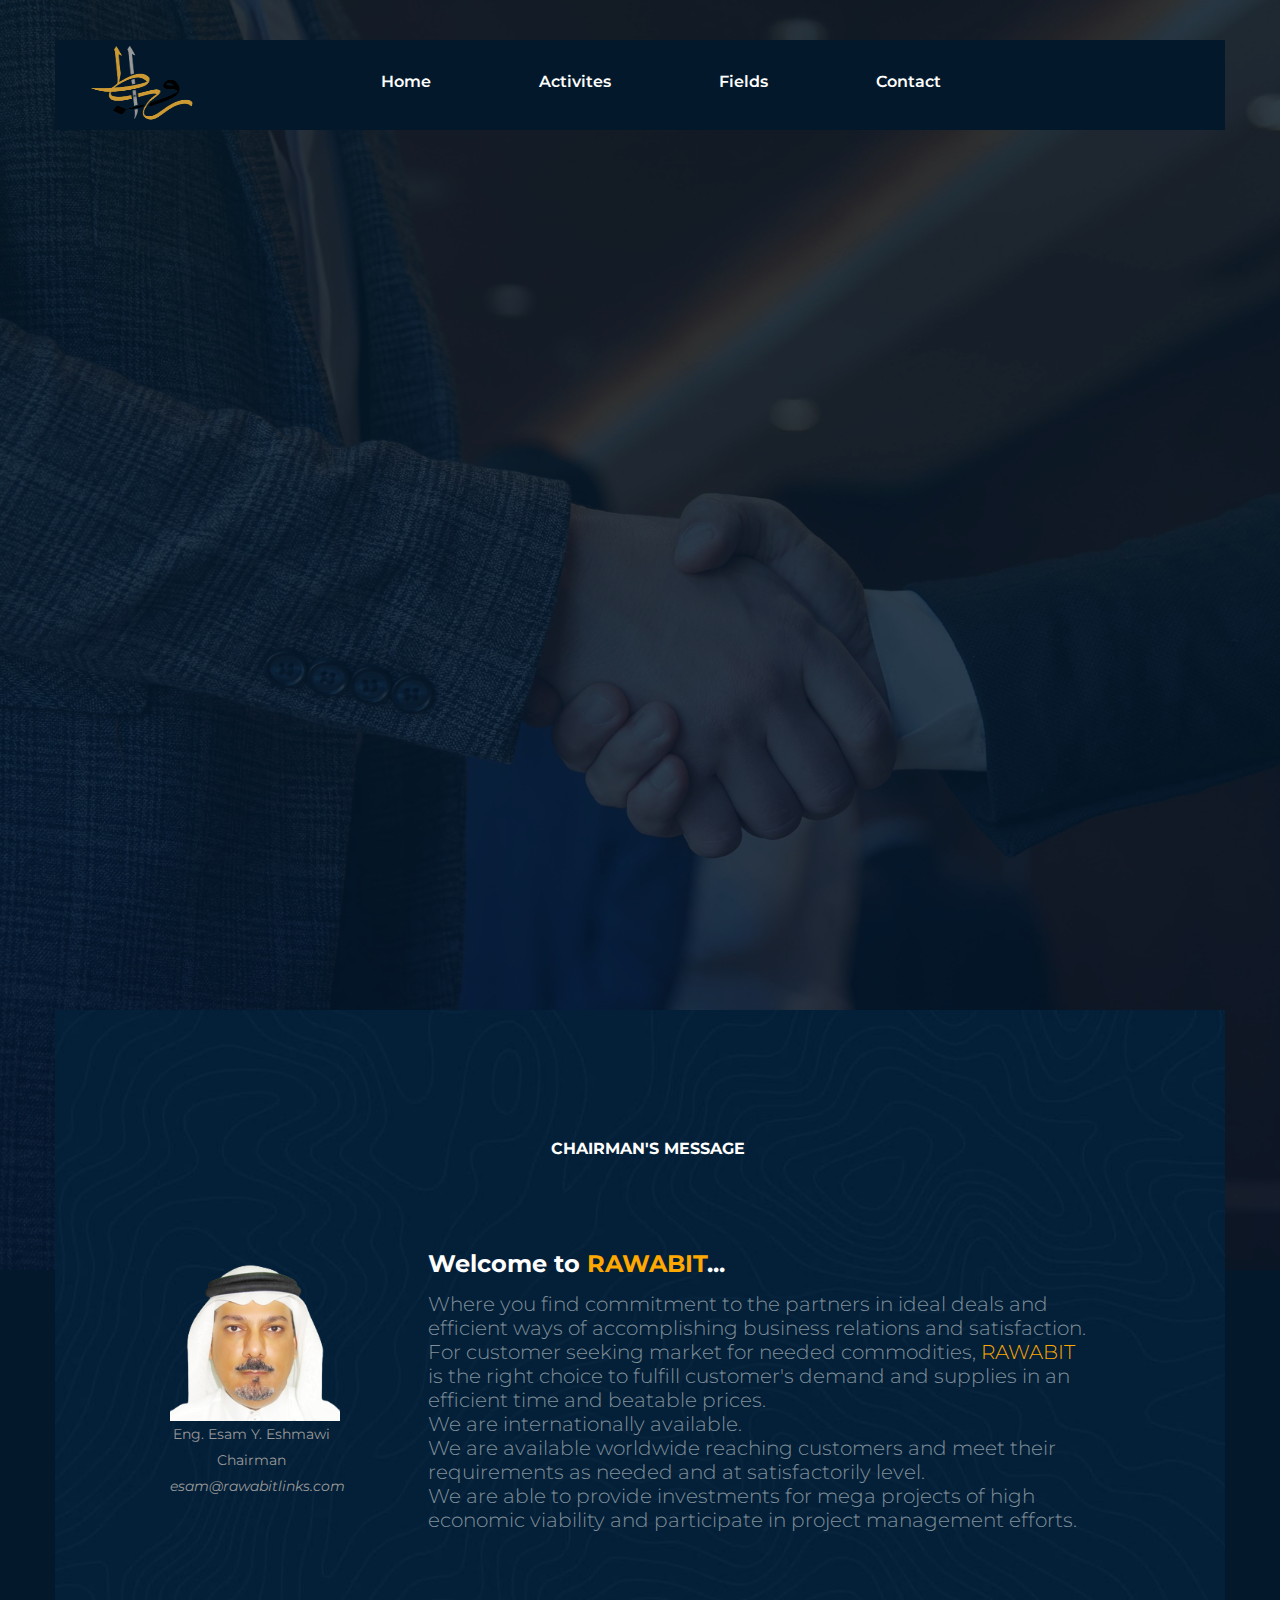
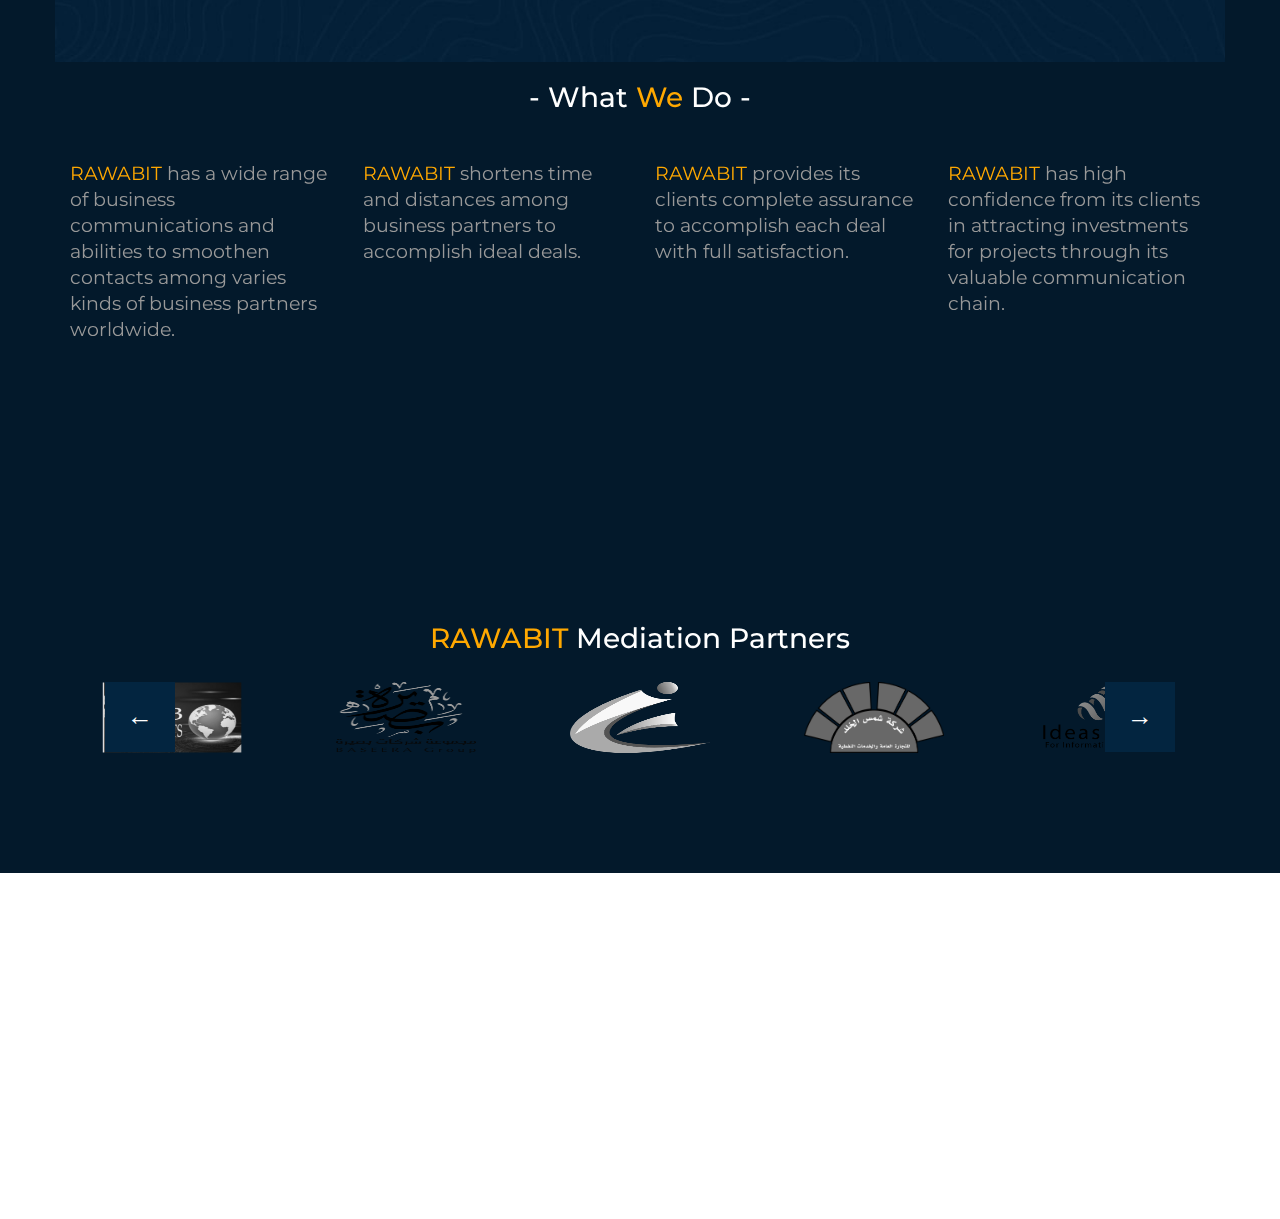
==== commit 4091c77d: "right reserved text fixed" ====
--- a/index.html
+++ b/index.html
@@ -365,7 +365,7 @@
 		<footer>
 			<div class="footer-data">
 				<div class="copyright-text">
-					<p>© 2020-2021 RAWABIT Mediation. All Right Reserved</p>
+					<p>© 2020-2021 RAWABIT Mediation. All Rights Reserved</p>
 				</div>
 			</div>
 		</footer>
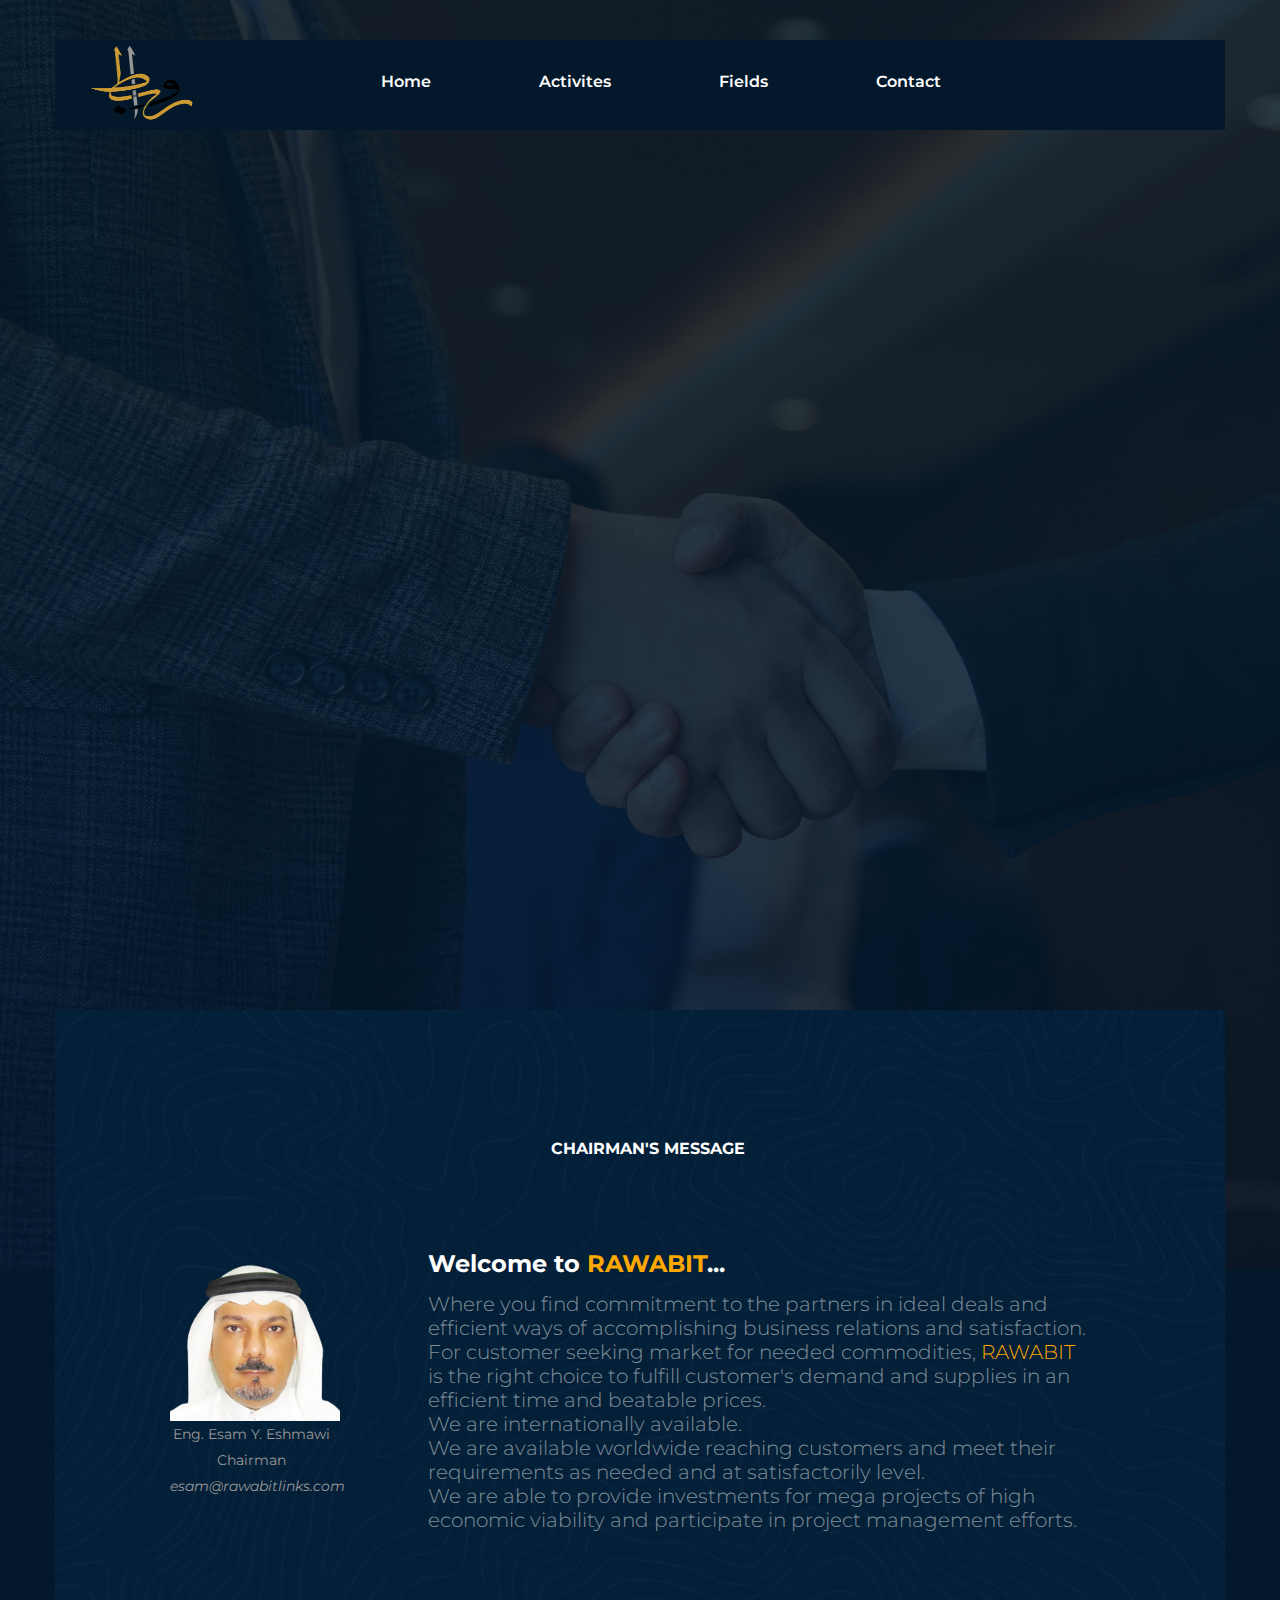
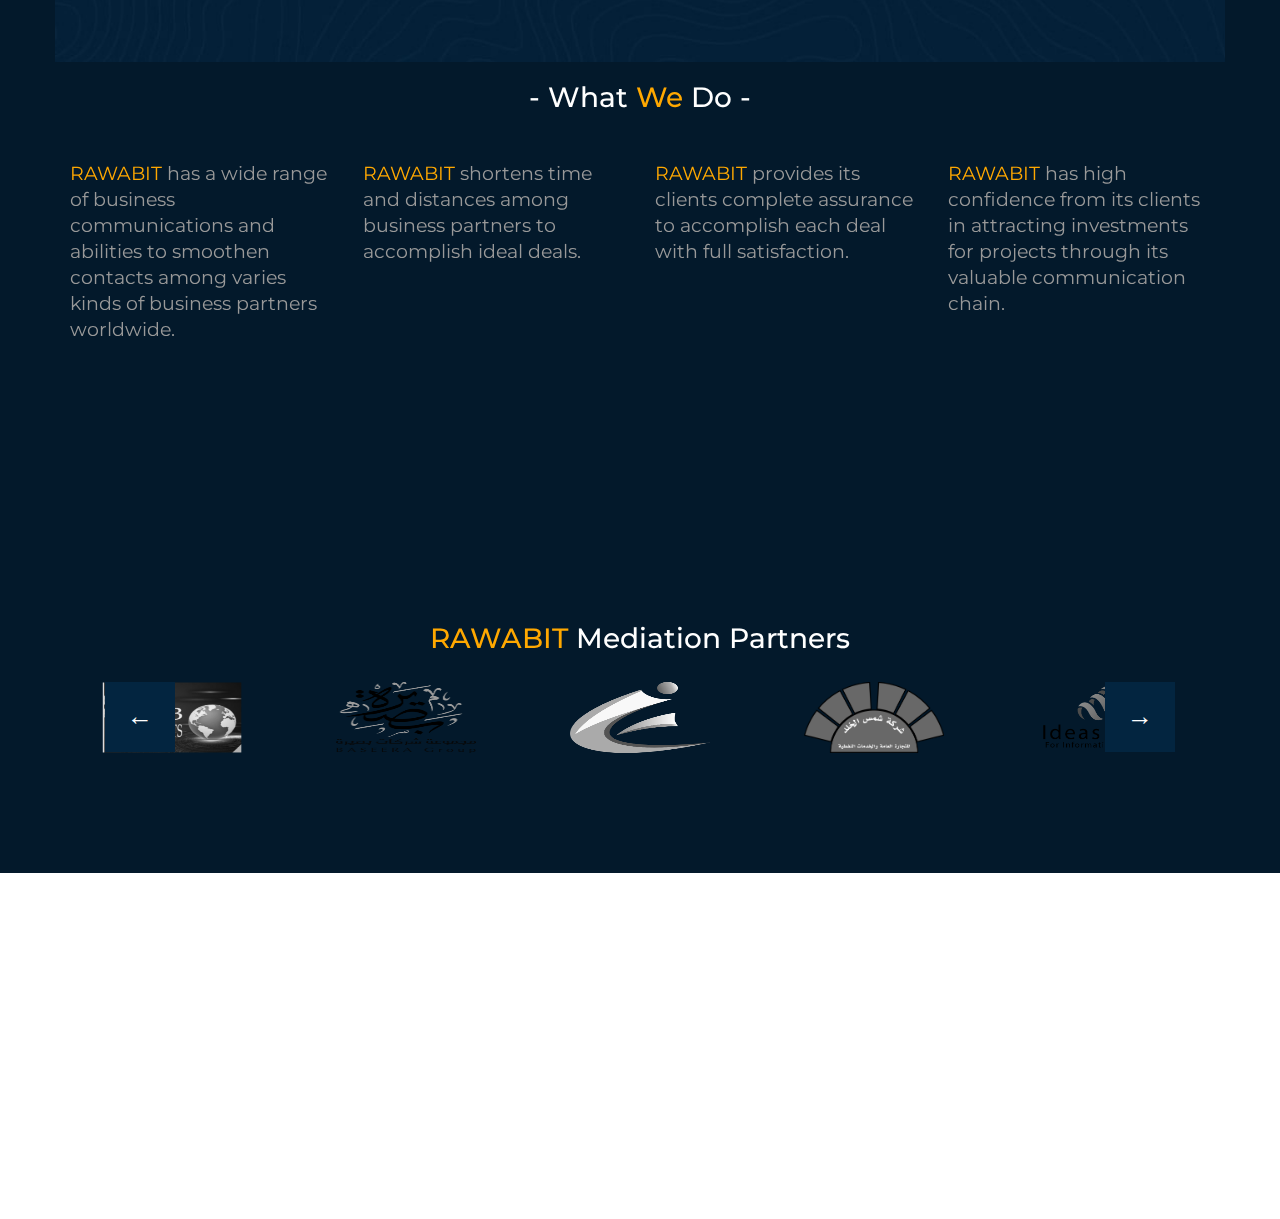
==== commit f55a5c52: "href removed from partner text" ====
--- a/index.html
+++ b/index.html
@@ -320,36 +320,35 @@
 									<!-- <li><a href="#" title=""><img
 												src="custom/images/clients_resized/ARAB CONSULTANTS name.png"
 												width="140" height="71" alt=""></a></li> -->
-									<li><a href="#" title=""><img
-												src="custom/images/clients_resized/ARAB CONSULTANTS.png" width="140"
-												height="71" alt=""></a></li>
-									<li><a href="#" title=""><img src="custom/images/clients_resized/Baseera Group.png"
-												width="140" height="71" alt=""></a></li>
-									<!-- <li><a href="#" title=""><img src="custom/images/clients_resized/ICCE name.png"
-												width="140" height="71" alt=""></a></li> -->
-									<li><a href="#" title=""><img src="custom/images/clients_resized/ICCE.png"
-												width="140" height="71" alt=""></a></li>
-									<li><a href="#" title=""><img src="custom/images/clients_resized/LOGO.png"
-												width="140" height="71" alt=""></a></li>
-									<!-- <li><a href="#" title=""><img
+									<li><img src="custom/images/clients_resized/ARAB CONSULTANTS.png" width="140"
+											height="71" alt=""></li>
+									<li><img src="custom/images/clients_resized/Baseera Group.png" width="140"
+											height="71" alt=""></li>
+									<!-- <li><img src="custom/images/clients_resized/ICCE name.png"
+												width="140" height="71" alt=""></li> -->
+									<li><img src="custom/images/clients_resized/ICCE.png" width="140" height="71"
+											alt=""></li>
+									<li><img src="custom/images/clients_resized/LOGO.png" width="140" height="71"
+											alt=""></li>
+									<!-- <li><img
 												src="custom/images/clients_resized/PalmGarden name.png" width="140"
-												height="71" alt=""></a></li> -->
-									<li><a href="#" title=""><img src="custom/images/clients_resized/Ideas Cloud.png"
-												width="140" height="71" alt=""></a>
+												height="71" alt=""></li> -->
+									<li><img src="custom/images/clients_resized/Ideas Cloud.png" width="140" height="71"
+											alt="">
 									</li>
-									<li><a href="#" title=""><img src="custom/images/clients_resized/jo3aan.jpeg"
-												width="140" height="71" alt=""></a>
+									<li><img src="custom/images/clients_resized/jo3aan.jpeg" width="140" height="71"
+											alt="">
 									</li>
-									<li><a href="#" title=""><img src="custom/images/clients_resized/PalmGarden.png"
-												width="140" height="71" alt=""></a></li>
-									<li><a href="#" title=""><img src="custom/images/clients_resized/PetroDeals.png"
-												width="140" height="71" alt=""></a></li>
-									<li><a href="#" title=""><img src="custom/images/clients_resized/PetroLINKS.png"
-												width="140" height="71" alt=""></a></li>
-									<li><a href="#" title=""><img src="custom/images/clients_resized/RHH logo - PNG.png"
-												width="140" height="71" alt=""></a></li>
-									<li><a href="#" title=""><img src="custom/images/clients_resized/SABIC logo.png"
-												width="140" height="71" alt=""></a></li>
+									<li><img src="custom/images/clients_resized/PalmGarden.png" width="140" height="71"
+											alt=""></li>
+									<li><img src="custom/images/clients_resized/PetroDeals.png" width="140" height="71"
+											alt=""></li>
+									<li><img src="custom/images/clients_resized/PetroLINKS.png" width="140" height="71"
+											alt=""></li>
+									<li><img src="custom/images/clients_resized/RHH logo - PNG.png" width="140"
+											height="71" alt=""></li>
+									<li><img src="custom/images/clients_resized/SABIC logo.png" width="140" height="71"
+											alt=""></li>
 									<!-- <li><a href="#" title=""><img src="custom/images/clients_resized/SABIC name.png"
 												width="140" height="71" alt=""></a></li> -->
 								</ul>
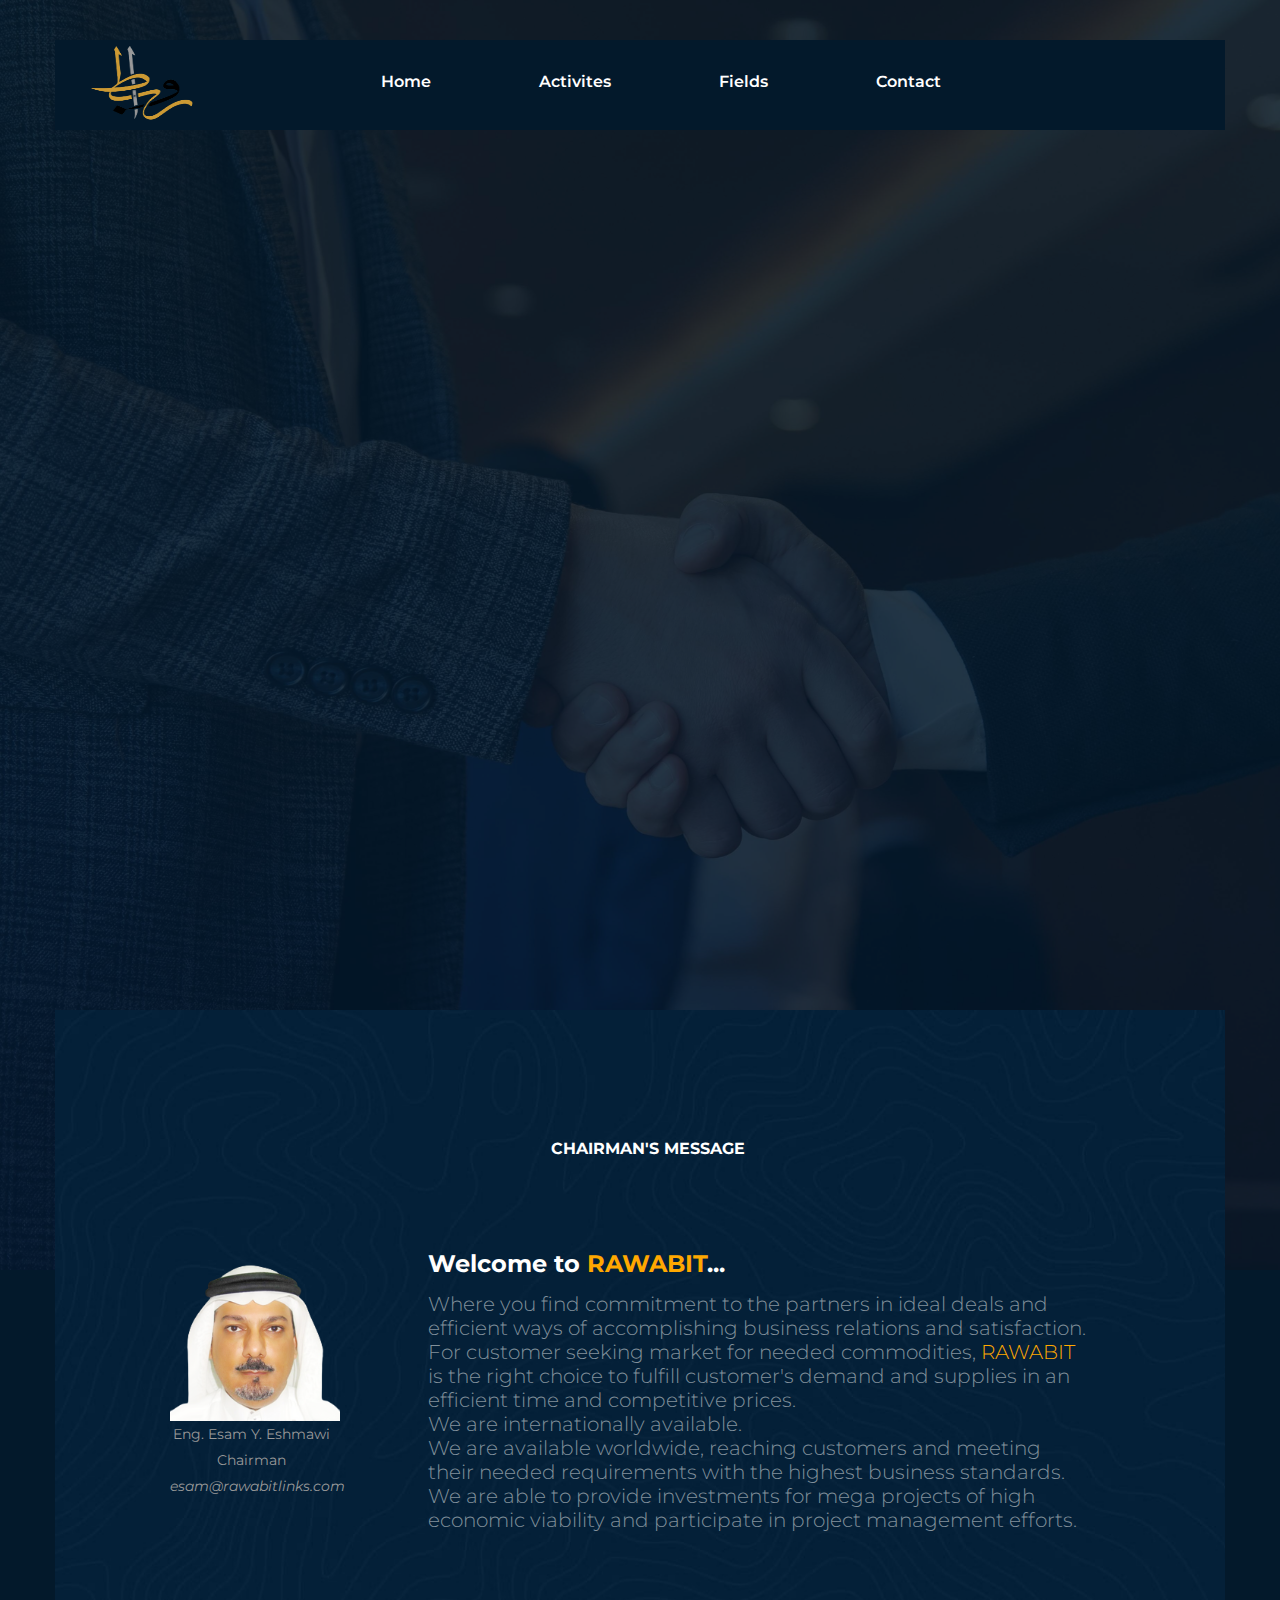
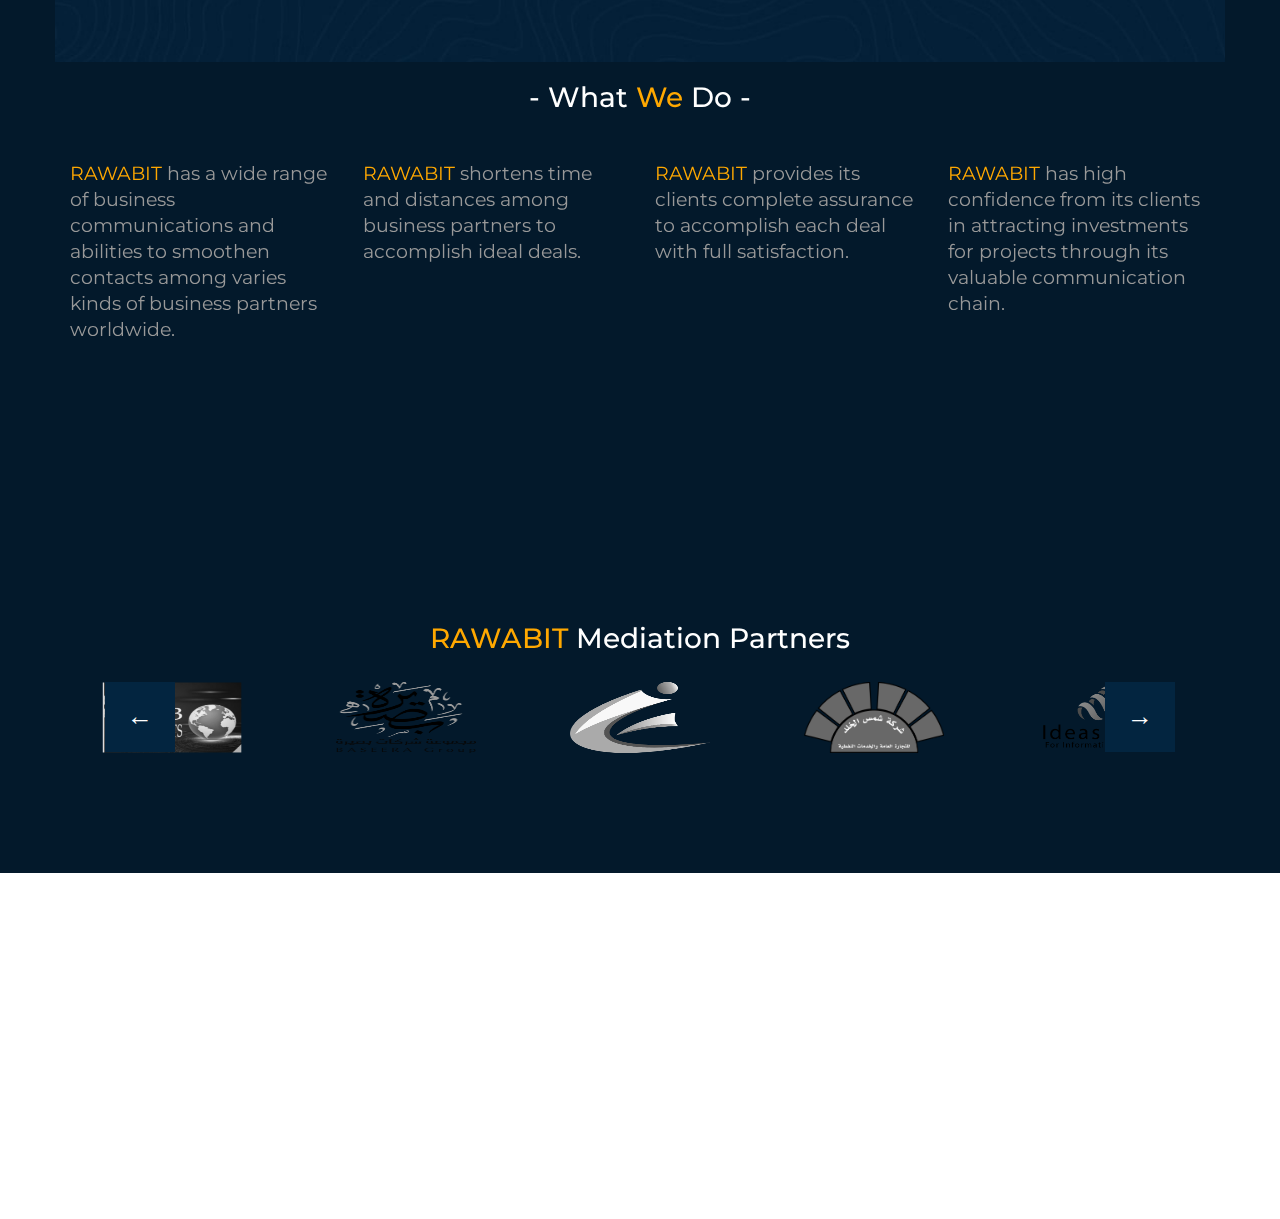
==== commit 4734db28: "charinman message updated" ====
--- a/index.html
+++ b/index.html
@@ -1,80 +1,89 @@
 <!DOCTYPE html>
 <html>
-
-<head>
-	<meta charset="UTF-8">
-	<title>RAWABIT Mediation</title>
-	<meta name="viewport" content="width=device-width, initial-scale=1.0">
-	<meta name="description" content="" />
-	<meta name="keywords" content="" />
-	<link rel="stylesheet" type="text/css" href="css/animate.css">
-	<link rel="stylesheet" type="text/css" href="css/bootstrap.min.css">
-	<link rel="stylesheet" type="text/css" href="revolution/css/settings.css">
-	<link rel="stylesheet" type="text/css" href="revolution/css/navigation.css">
-	<link rel="stylesheet" href="https://cdn.linearicons.com/free/1.0.0/icon-font.min.css">
-	<link rel="stylesheet" type="text/css" href="css/ionicons.min.css">
-	<link rel="stylesheet" type="text/css" href="lib/slick/slick.css">
-	<link rel="stylesheet" type="text/css" href="lib/slick/slick-theme.css">
-	<link rel="stylesheet" type="text/css" href="css/font-awesome.min.css">
-	<link rel="stylesheet" type="text/css" href="css/dark-color.css">
-	<link rel="stylesheet" type="text/css" href="css/style.css">
-	<link rel="stylesheet" type="text/css" href="css/responsive.css">
-	<link rel="stylesheet" href="custom/css/style.css">
-</head>
-
-<body>
-
-	<div class="page-loading">
-		<div class="thecube">
-			<div class="cube c1"></div>
-			<div class="cube c2"></div>
-			<div class="cube c4"></div>
-			<div class="cube c3"></div>
-		</div>
-	</div>
-	<!--page-loading end-->
-
-
-	<div class="wrapper">
-		<header class="pb no-bg stick">
-			<div class="container">
-				<div class="header-bar">
-					<div class="logo" style="padding-top: 0px;">
-						<a href="index.html" title=""><img src="custom/images/logo.png" height="90" width="120"
-								alt=""></a>
-					</div>
-					<!--logo end-->
-					<nav>
-						<ul>
-							<li><a href="index.html" title="">Home</a></li>
-							<!-- <li><a href="services.html" title="">Services</a></li> -->
-							<li><a href="activites.html" title="">Activites</a></li>
-							<li><a href="fields.html" title="">Fields</a></li>
-							<!-- <li><a href="#clients" title="">Partners</a></li> -->
-							<li><a href="contact.html" title="">Contact</a></li>
-						</ul>
-					</nav>
-					<!--nav end-->
-					<div class="mobile-menu-btn">
-						<a href="#" title="" class="open-menu"><i class="fa fa-bars"></i></a>
-					</div>
-				</div>
-				<!--header-bar end-->
-			</div>
-		</header>
-
-
-
-		<div class="responsive-mobile-menu">
-			<a href="#" title="" class="close-menu"><i class="ion-close"></i></a>
-			<ul>
-				<li><a href="index.html" title="">Home</a></li>
-				<!-- <li><a href="services.html" title="">Services</a></li> -->
-				<li><a href="activites.html" title="">Activites</a></li>
-				<li><a href="fields.html" title="">Fields</a></li>
-				<!-- <li><a href="#clients" title="">Partners</a></li> -->
-				<li><a href="contact.html" title="">Contact</a></li>
-				<!-- <li>
+  <head>
+    <meta charset="UTF-8" />
+    <title>RAWABIT Mediation</title>
+    <meta name="viewport" content="width=device-width, initial-scale=1.0" />
+    <meta name="description" content="" />
+    <meta name="keywords" content="" />
+    <link rel="stylesheet" type="text/css" href="css/animate.css" />
+    <link rel="stylesheet" type="text/css" href="css/bootstrap.min.css" />
+    <link rel="stylesheet" type="text/css" href="revolution/css/settings.css" />
+    <link
+      rel="stylesheet"
+      type="text/css"
+      href="revolution/css/navigation.css"
+    />
+    <link
+      rel="stylesheet"
+      href="https://cdn.linearicons.com/free/1.0.0/icon-font.min.css"
+    />
+    <link rel="stylesheet" type="text/css" href="css/ionicons.min.css" />
+    <link rel="stylesheet" type="text/css" href="lib/slick/slick.css" />
+    <link rel="stylesheet" type="text/css" href="lib/slick/slick-theme.css" />
+    <link rel="stylesheet" type="text/css" href="css/font-awesome.min.css" />
+    <link rel="stylesheet" type="text/css" href="css/dark-color.css" />
+    <link rel="stylesheet" type="text/css" href="css/style.css" />
+    <link rel="stylesheet" type="text/css" href="css/responsive.css" />
+    <link rel="stylesheet" href="custom/css/style.css" />
+  </head>
+
+  <body>
+    <div class="page-loading">
+      <div class="thecube">
+        <div class="cube c1"></div>
+        <div class="cube c2"></div>
+        <div class="cube c4"></div>
+        <div class="cube c3"></div>
+      </div>
+    </div>
+    <!--page-loading end-->
+
+    <div class="wrapper">
+      <header class="pb no-bg stick">
+        <div class="container">
+          <div class="header-bar">
+            <div class="logo" style="padding-top: 0px">
+              <a href="index.html" title=""
+                ><img
+                  src="custom/images/logo.png"
+                  height="90"
+                  width="120"
+                  alt=""
+              /></a>
+            </div>
+            <!--logo end-->
+            <nav>
+              <ul>
+                <li><a href="index.html" title="">Home</a></li>
+                <!-- <li><a href="services.html" title="">Services</a></li> -->
+                <li><a href="activites.html" title="">Activites</a></li>
+                <li><a href="fields.html" title="">Fields</a></li>
+                <!-- <li><a href="#clients" title="">Partners</a></li> -->
+                <li><a href="contact.html" title="">Contact</a></li>
+              </ul>
+            </nav>
+            <!--nav end-->
+            <div class="mobile-menu-btn">
+              <a href="#" title="" class="open-menu"
+                ><i class="fa fa-bars"></i
+              ></a>
+            </div>
+          </div>
+          <!--header-bar end-->
+        </div>
+      </header>
+
+      <div class="responsive-mobile-menu">
+        <a href="#" title="" class="close-menu"><i class="ion-close"></i></a>
+        <ul>
+          <li><a href="index.html" title="">Home</a></li>
+          <!-- <li><a href="services.html" title="">Services</a></li> -->
+          <li><a href="activites.html" title="">Activites</a></li>
+          <li><a href="fields.html" title="">Fields</a></li>
+          <!-- <li><a href="#clients" title="">Partners</a></li> -->
+          <li><a href="contact.html" title="">Contact</a></li>
+          <!-- <li>
 					<a href="mailto:info@rawabitlinks.com" class="nav-menu-contact">Email: info@rawabitlinks.com</a>
 				</li>
 				<li>
@@ -82,51 +91,100 @@
 						Phone:(+966) 50-559-7260
 					</a>
 				</li> -->
-			</ul>
-		</div>
-		<!--responsive-mobile-menu end-->
-
-		<section class="main-slider style2">
-			<div class="container">
-				<div id="rev_slider_476_1_wrapper" class="rev_slider_wrapper fullscreen-container"
-					data-alias="christmas-snow-scene" data-source="gallery"
-					style="background-color:transparent;padding:0px;">
-					<!-- START REVOLUTION SLIDER 5.3.0.2 fullscreen mode -->
-					<div id="rev_slider_476_1" class="rev_slider" style="display:none;" data-version="5.3.0.2">
-						<ul>
-							<!-- SLIDE  -->
-							<li data-index="rs-1648" data-transition="fade" data-slotamount="default"
-								data-hideafterloop="0" data-hideslideonmobile="off" data-easein="default"
-								data-easeout="default" data-masterspeed="1000" data-thumb="images/slider_banner.jpg"
-								data-rotate="0" data-saveperformance="off" data-title="Slide" data-param1=""
-								data-param2="" data-param3="" data-param4="" data-param5="" data-param6=""
-								data-param7="" data-param8="" data-param9="" data-param10="" data-description="">
-								<!-- MAIN IMAGE -->
-								<img src="custom/images/slider-img2.jpg" alt="" data-bgposition="center center"
-									data-bgfit="cover" data-bgrepeat="no-repeat" data-bgparallax="" class="rev-slidebg"
-									data-no-retina>
-								<!-- LAYERS -->
-
-								<!-- LAYER NR. 1 -->
-								<div class="tp-caption lyr3 tp-resizeme" id="slide-1648-layer-1" data-x="center"
-									data-hoffset="0" data-y="center" data-voffset="-200" data-width="['auto']"
-									data-height="['auto']" data-type="text" data-responsive_offset="on"
-									data-frames='[{"from":"y:[100%];z:0;rX:0deg;rY:0;rZ:0;sX:1;sY:1;skX:0;skY:0;","mask":"x:0px;y:0px;s:inherit;e:inherit;","speed":1500,"to":"o:1;","delay":700,"ease":"Power3.easeOut"},{"delay":"wait","speed":1000,"to":"opacity:0;","ease":"nothing"}]'
-									data-paddingtop="[0,0,0,0]" data-paddingright="[0,0,0,0]"
-									data-paddingbottom="[15,15,15,15]" data-paddingleft="[0,0,0,0]" data-start="200"
-									data-splitin="chars" data-splitout="none" data-elementdelay="0.04">
-									“WE FIND YOUR <br />IDEAL DEAL”
-									<!-- whatever good <br>things we build end <br />up building us ” -->
-								</div>
-							</li>
-						</ul>
-					</div>
-				</div>
-				<!--Revolution Slider end-->
-				<div class="cntct-info">
-					<div class="container">
-						<div class="cntct-info-details">
-							<!-- <div class="our-addrs-info">
+        </ul>
+      </div>
+      <!--responsive-mobile-menu end-->
+
+      <section class="main-slider style2">
+        <div class="container">
+          <div
+            id="rev_slider_476_1_wrapper"
+            class="rev_slider_wrapper fullscreen-container"
+            data-alias="christmas-snow-scene"
+            data-source="gallery"
+            style="background-color: transparent; padding: 0px"
+          >
+            <!-- START REVOLUTION SLIDER 5.3.0.2 fullscreen mode -->
+            <div
+              id="rev_slider_476_1"
+              class="rev_slider"
+              style="display: none"
+              data-version="5.3.0.2"
+            >
+              <ul>
+                <!-- SLIDE  -->
+                <li
+                  data-index="rs-1648"
+                  data-transition="fade"
+                  data-slotamount="default"
+                  data-hideafterloop="0"
+                  data-hideslideonmobile="off"
+                  data-easein="default"
+                  data-easeout="default"
+                  data-masterspeed="1000"
+                  data-thumb="images/slider_banner.jpg"
+                  data-rotate="0"
+                  data-saveperformance="off"
+                  data-title="Slide"
+                  data-param1=""
+                  data-param2=""
+                  data-param3=""
+                  data-param4=""
+                  data-param5=""
+                  data-param6=""
+                  data-param7=""
+                  data-param8=""
+                  data-param9=""
+                  data-param10=""
+                  data-description=""
+                >
+                  <!-- MAIN IMAGE -->
+                  <img
+                    src="custom/images/slider-img2.jpg"
+                    alt=""
+                    data-bgposition="center center"
+                    data-bgfit="cover"
+                    data-bgrepeat="no-repeat"
+                    data-bgparallax=""
+                    class="rev-slidebg"
+                    data-no-retina
+                  />
+                  <!-- LAYERS -->
+
+                  <!-- LAYER NR. 1 -->
+                  <div
+                    class="tp-caption lyr3 tp-resizeme"
+                    id="slide-1648-layer-1"
+                    data-x="center"
+                    data-hoffset="0"
+                    data-y="center"
+                    data-voffset="-200"
+                    data-width="['auto']"
+                    data-height="['auto']"
+                    data-type="text"
+                    data-responsive_offset="on"
+                    data-frames='[{"from":"y:[100%];z:0;rX:0deg;rY:0;rZ:0;sX:1;sY:1;skX:0;skY:0;","mask":"x:0px;y:0px;s:inherit;e:inherit;","speed":1500,"to":"o:1;","delay":700,"ease":"Power3.easeOut"},{"delay":"wait","speed":1000,"to":"opacity:0;","ease":"nothing"}]'
+                    data-paddingtop="[0,0,0,0]"
+                    data-paddingright="[0,0,0,0]"
+                    data-paddingbottom="[15,15,15,15]"
+                    data-paddingleft="[0,0,0,0]"
+                    data-start="200"
+                    data-splitin="chars"
+                    data-splitout="none"
+                    data-elementdelay="0.04"
+                  >
+                    “WE FIND YOUR <br />IDEAL DEAL”
+                    <!-- whatever good <br>things we build end <br />up building us ” -->
+                  </div>
+                </li>
+              </ul>
+            </div>
+          </div>
+          <!--Revolution Slider end-->
+          <div class="cntct-info">
+            <div class="container">
+              <div class="cntct-info-details">
+                <!-- <div class="our-addrs-info">
 								<ul>
 									<li>
 										Email:
@@ -138,8 +196,8 @@
 									</li>
 								</ul>
 							</div> -->
-							<!--our-addrs-info end-->
-							<!-- <div class="soc-links">
+                <!--our-addrs-info end-->
+                <!-- <div class="soc-links">
 								<ul>
 									<li>Follow us:</li>
 									<li><a href="#" title=""><i class="fa fa-twitter"></i></a></li>
@@ -149,261 +207,356 @@
 									<li><a href="#" title=""><i class="fa fa-rss"></i></a></li>
 								</ul>
 							</div> -->
-						</div>
-						<!--cntct-info-details end-->
-					</div>
-				</div>
-				<!--cntct-info end-->
-			</div>
-		</section>
-		<!--main-slider end-->
-
-		<main>
-			<section id="home" class="mg-top-minus">
-				<div class="container3">
-					<div class="block">
-						<div class="fixed-bg bg2"></div>
-						<div class="why-choose-us">
-							<div class="title-sm">
-								<h3>Chairman's Message</h3>
-							</div>
-							<!--title-sm end-->
-							<div class="our-specifications">
-								<div class="row">
-									<div class="col-lg-3">
-										<div class="spec-hd">
-											<h2><img src="custom/images/chairman.png" style="width: 170px;"></h2>
-											<p class="text-center">Eng. Esam Y. Eshmawi Chairman</p>
-											<p style="font-style:italic;">esam@rawabitlinks.com</p>
-										</div>
-									</div>
-									<div class="col-lg-9">
-										<div class="properties">
-											<div class="choosing-que">
-												<h3 style="color:white;">Welcome to <span
-														class="scnd-two">RAWABIT</span>...</h3>
-												<p>Where you find commitment to the
-													partners in ideal deals and efficient
-													ways of accomplishing business
-													relations and satisfaction.
-												</p>
-												<p>
-													For customer seeking market for
-													needed commodities, <span class="scnd-two">RAWABIT</span> is
-													the right choice to fulfill customer's
-													demand and supplies in an
-													efficient time and beatable prices.
-
-												</p>
-												<p>
-													We are internationally available.
-												</p>
-												<p>
-													We are available worldwide
-													reaching customers and meet their
-													requirements as needed and at
-													satisfactorily level.
-												</p>
-												<p>
-													We are able to provide
-													investments for mega projects of
-													high economic viability and
-													participate in project management
-													efforts.
-												</p>
-											</div>
-										</div>
-										<!--properties end-->
-									</div>
-								</div>
-							</div>
-							<!--our-specifications end-->
-						</div>
-						<!--why-choose-us end-->
-					</div>
-				</div>
-			</section>
-			<section id="services">
-				<div class="portfolio-sec">
-					<div class="container">
-						<div class="title-main">
-							<h3>- What <span class="scnd-two">We</span> Do -</h3>
-						</div>
-						<!-- <div class="portfolio-items-filter"> -->
-						<div class="portfolio-grid">
-							<div class="row">
-								<!-- <div class="masonary style2 margin-bottom-minus"> -->
-								<div class="col-lg-3 col-md-3 col-sm-3 col-xs-12">
-									<div class="post">
-										<div class="post-img">
-											<!-- <img src="custom/images/new_images/urban development.jpg" width="370"
+              </div>
+              <!--cntct-info-details end-->
+            </div>
+          </div>
+          <!--cntct-info end-->
+        </div>
+      </section>
+      <!--main-slider end-->
+
+      <main>
+        <section id="home" class="mg-top-minus">
+          <div class="container3">
+            <div class="block">
+              <div class="fixed-bg bg2"></div>
+              <div class="why-choose-us">
+                <div class="title-sm">
+                  <h3>Chairman's Message</h3>
+                </div>
+                <!--title-sm end-->
+                <div class="our-specifications">
+                  <div class="row">
+                    <div class="col-lg-3">
+                      <div class="spec-hd">
+                        <h2>
+                          <img
+                            src="custom/images/chairman.png"
+                            style="width: 170px"
+                          />
+                        </h2>
+                        <p class="text-center">Eng. Esam Y. Eshmawi Chairman</p>
+                        <p style="font-style: italic">esam@rawabitlinks.com</p>
+                      </div>
+                    </div>
+                    <div class="col-lg-9">
+                      <div class="properties">
+                        <div class="choosing-que">
+                          <h3 style="color: white">
+                            Welcome to <span class="scnd-two">RAWABIT</span>...
+                          </h3>
+                          <p>
+                            Where you find commitment to the partners in ideal
+                            deals and efficient ways of accomplishing business
+                            relations and satisfaction.
+                          </p>
+                          <p>
+                            For customer seeking market for needed commodities,
+                            <span class="scnd-two">RAWABIT</span> is the right
+                            choice to fulfill customer's demand and supplies in
+                            an efficient time and competitive prices.
+                          </p>
+                          <p>We are internationally available.</p>
+                          <p>
+                            We are available worldwide, reaching customers and
+                            meeting their needed requirements with the highest
+                            business standards.
+                          </p>
+                          <p>
+                            We are able to provide investments for mega projects
+                            of high economic viability and participate in
+                            project management efforts.
+                          </p>
+                        </div>
+                      </div>
+                      <!--properties end-->
+                    </div>
+                  </div>
+                </div>
+                <!--our-specifications end-->
+              </div>
+              <!--why-choose-us end-->
+            </div>
+          </div>
+        </section>
+        <section id="services">
+          <div class="portfolio-sec">
+            <div class="container">
+              <div class="title-main">
+                <h3>- What <span class="scnd-two">We</span> Do -</h3>
+              </div>
+              <!-- <div class="portfolio-items-filter"> -->
+              <div class="portfolio-grid">
+                <div class="row">
+                  <!-- <div class="masonary style2 margin-bottom-minus"> -->
+                  <div class="col-lg-3 col-md-3 col-sm-3 col-xs-12">
+                    <div class="post">
+                      <div class="post-img">
+                        <!-- <img src="custom/images/new_images/urban development.jpg" width="370"
 												height="300" alt=""> -->
-										</div>
-										<div class="post-details">
-											<!-- <h3><a href="#" title="">URBAN DEVELOPMENT</a></h3> -->
-											<p><span class="scnd-two">RAWABIT</span> has a wide range of business
-												communications and abilities to
-												smoothen contacts among varies kinds of
-												business partners worldwide.
-											</p>
-										</div>
-									</div>
-									<!--post end-->
-								</div>
-								<div class="col-lg-3 col-md-3 col-sm-3 col-xs-12">
-									<div class="post">
-										<div class="post-img">
-											<!-- <img src="custom/images/new_images/enrgy project.jpg" width="370"
+                      </div>
+                      <div class="post-details">
+                        <!-- <h3><a href="#" title="">URBAN DEVELOPMENT</a></h3> -->
+                        <p>
+                          <span class="scnd-two">RAWABIT</span> has a wide range
+                          of business communications and abilities to smoothen
+                          contacts among varies kinds of business partners
+                          worldwide.
+                        </p>
+                      </div>
+                    </div>
+                    <!--post end-->
+                  </div>
+                  <div class="col-lg-3 col-md-3 col-sm-3 col-xs-12">
+                    <div class="post">
+                      <div class="post-img">
+                        <!-- <img src="custom/images/new_images/enrgy project.jpg" width="370"
 												height="300" alt=""> -->
-										</div>
-										<div class="post-details">
-											<!-- <h3><a href="#" title="">ENERGY PROJECT</a></h3> -->
-											<p><span class="scnd-two">RAWABIT</span> shortens time and distances
-												among business partners to accomplish
-												ideal deals.</p>
-										</div>
-									</div>
-									<!--post end-->
-								</div>
-								<div class="col-lg-3 col-md-3 col-sm-3 col-xs-12">
-									<div class="post">
-										<div class="post-img">
-											<!-- <img src="custom/images/new_images/smart argriculture.jpg" width="370"
+                      </div>
+                      <div class="post-details">
+                        <!-- <h3><a href="#" title="">ENERGY PROJECT</a></h3> -->
+                        <p>
+                          <span class="scnd-two">RAWABIT</span> shortens time
+                          and distances among business partners to accomplish
+                          ideal deals.
+                        </p>
+                      </div>
+                    </div>
+                    <!--post end-->
+                  </div>
+                  <div class="col-lg-3 col-md-3 col-sm-3 col-xs-12">
+                    <div class="post">
+                      <div class="post-img">
+                        <!-- <img src="custom/images/new_images/smart argriculture.jpg" width="370"
 												height="300" alt=""> -->
-										</div>
-										<div class="post-details">
-											<!-- <h3><a href="#" title="">SMART AGRICULTURE</a></h3> -->
-											<p><span class="scnd-two">RAWABIT</span> provides its clients complete
-												assurance to accomplish each deal with
-												full satisfaction.</p>
-										</div>
-									</div>
-									<!--post end-->
-								</div>
-								<div class="col-lg-3 col-md-3 col-sm-3 col-xs-12">
-									<div class="post">
-										<div class="post-img">
-											<!-- <img src="custom/images/new_images/investments.jpg" width="370" height="300"
+                      </div>
+                      <div class="post-details">
+                        <!-- <h3><a href="#" title="">SMART AGRICULTURE</a></h3> -->
+                        <p>
+                          <span class="scnd-two">RAWABIT</span> provides its
+                          clients complete assurance to accomplish each deal
+                          with full satisfaction.
+                        </p>
+                      </div>
+                    </div>
+                    <!--post end-->
+                  </div>
+                  <div class="col-lg-3 col-md-3 col-sm-3 col-xs-12">
+                    <div class="post">
+                      <div class="post-img">
+                        <!-- <img src="custom/images/new_images/investments.jpg" width="370" height="300"
 												alt=""> -->
-										</div>
-										<div class="post-details">
-											<!-- <h3><a href="#" title="">INVESTMENTS</a></h3> -->
-											<p><span class="scnd-two">RAWABIT</span> has high confidence from its
-												clients in attracting investments for
-												projects through its valuable
-												communication chain.</p>
-										</div>
-									</div>
-									<!--post end-->
-								</div>
-								<!--load-more-items end-->
-							</div>
-						</div>
-						<!--portfolio-grid end-->
-						<!-- </div> -->
-						<!--portfolio-items-filter end-->
-					</div>
-				</div>
-				<!--portfolio-sec end-->
-			</section>
-			<section id="clients">
-				<div class="block no-padding">
-					<div class="container">
-						<div class="partners-section style2">
-							<div class="container">
-								<div class="title-main">
-									<h3><span class="scnd-two">RAWABIT</span> Mediation Partners
-									</h3>
-								</div>
-								<!--title end-->
-								<ul class="partner-carousel">
-									<!-- <li><a href="#" title=""><img
+                      </div>
+                      <div class="post-details">
+                        <!-- <h3><a href="#" title="">INVESTMENTS</a></h3> -->
+                        <p>
+                          <span class="scnd-two">RAWABIT</span> has high
+                          confidence from its clients in attracting investments
+                          for projects through its valuable communication chain.
+                        </p>
+                      </div>
+                    </div>
+                    <!--post end-->
+                  </div>
+                  <!--load-more-items end-->
+                </div>
+              </div>
+              <!--portfolio-grid end-->
+              <!-- </div> -->
+              <!--portfolio-items-filter end-->
+            </div>
+          </div>
+          <!--portfolio-sec end-->
+        </section>
+        <section id="clients">
+          <div class="block no-padding">
+            <div class="container">
+              <div class="partners-section style2">
+                <div class="container">
+                  <div class="title-main">
+                    <h3>
+                      <span class="scnd-two">RAWABIT</span> Mediation Partners
+                    </h3>
+                  </div>
+                  <!--title end-->
+                  <ul class="partner-carousel">
+                    <!-- <li><a href="#" title=""><img
 												src="custom/images/clients_resized/ARAB CONSULTANTS name.png"
 												width="140" height="71" alt=""></a></li> -->
-									<li><img src="custom/images/clients_resized/ARAB CONSULTANTS.png" width="140"
-											height="71" alt=""></li>
-									<li><img src="custom/images/clients_resized/Baseera Group.png" width="140"
-											height="71" alt=""></li>
-									<!-- <li><img src="custom/images/clients_resized/ICCE name.png"
+                    <li>
+                      <img
+                        src="custom/images/clients_resized/ARAB CONSULTANTS.png"
+                        width="140"
+                        height="71"
+                        alt=""
+                      />
+                    </li>
+                    <li>
+                      <img
+                        src="custom/images/clients_resized/Baseera Group.png"
+                        width="140"
+                        height="71"
+                        alt=""
+                      />
+                    </li>
+                    <!-- <li><img src="custom/images/clients_resized/ICCE name.png"
 												width="140" height="71" alt=""></li> -->
-									<li><img src="custom/images/clients_resized/ICCE.png" width="140" height="71"
-											alt=""></li>
-									<li><img src="custom/images/clients_resized/LOGO.png" width="140" height="71"
-											alt=""></li>
-									<!-- <li><img
+                    <li>
+                      <img
+                        src="custom/images/clients_resized/ICCE.png"
+                        width="140"
+                        height="71"
+                        alt=""
+                      />
+                    </li>
+                    <li>
+                      <img
+                        src="custom/images/clients_resized/LOGO.png"
+                        width="140"
+                        height="71"
+                        alt=""
+                      />
+                    </li>
+                    <!-- <li><img
 												src="custom/images/clients_resized/PalmGarden name.png" width="140"
 												height="71" alt=""></li> -->
-									<li><img src="custom/images/clients_resized/Ideas Cloud.png" width="140" height="71"
-											alt="">
-									</li>
-									<li><img src="custom/images/clients_resized/jo3aan.jpeg" width="140" height="71"
-											alt="">
-									</li>
-									<li><img src="custom/images/clients_resized/PalmGarden.png" width="140" height="71"
-											alt=""></li>
-									<li><img src="custom/images/clients_resized/PetroDeals.png" width="140" height="71"
-											alt=""></li>
-									<li><img src="custom/images/clients_resized/PetroLINKS.png" width="140" height="71"
-											alt=""></li>
-									<li><img src="custom/images/clients_resized/RHH logo - PNG.png" width="140"
-											height="71" alt=""></li>
-									<li><img src="custom/images/clients_resized/SABIC logo.png" width="140" height="71"
-											alt=""></li>
-									<!-- <li><a href="#" title=""><img src="custom/images/clients_resized/SABIC name.png"
+                    <li>
+                      <img
+                        src="custom/images/clients_resized/Ideas Cloud.png"
+                        width="140"
+                        height="71"
+                        alt=""
+                      />
+                    </li>
+                    <li>
+                      <img
+                        src="custom/images/clients_resized/jo3aan.jpeg"
+                        width="140"
+                        height="71"
+                        alt=""
+                      />
+                    </li>
+                    <li>
+                      <img
+                        src="custom/images/clients_resized/PalmGarden.png"
+                        width="140"
+                        height="71"
+                        alt=""
+                      />
+                    </li>
+                    <li>
+                      <img
+                        src="custom/images/clients_resized/PetroDeals.png"
+                        width="140"
+                        height="71"
+                        alt=""
+                      />
+                    </li>
+                    <li>
+                      <img
+                        src="custom/images/clients_resized/PetroLINKS.png"
+                        width="140"
+                        height="71"
+                        alt=""
+                      />
+                    </li>
+                    <li>
+                      <img
+                        src="custom/images/clients_resized/RHH logo - PNG.png"
+                        width="140"
+                        height="71"
+                        alt=""
+                      />
+                    </li>
+                    <li>
+                      <img
+                        src="custom/images/clients_resized/SABIC logo.png"
+                        width="140"
+                        height="71"
+                        alt=""
+                      />
+                    </li>
+                    <!-- <li><a href="#" title=""><img src="custom/images/clients_resized/SABIC name.png"
 												width="140" height="71" alt=""></a></li> -->
-								</ul>
-							</div>
-						</div>
-						<!--partners-section end-->
-					</div>
-				</div>
-			</section>
-		</main>
-
-
-		<footer>
-			<div class="footer-data">
-				<div class="copyright-text">
-					<p>© 2020-2021 RAWABIT Mediation. All Rights Reserved</p>
-				</div>
-			</div>
-		</footer>
-
-
-
-	</div>
-	<!--wrapper end-->
-
-
-
-
-
-
-
-	<script type="text/javascript" src="js/jquery.min.js"></script>
-	<script type="text/javascript" src="js/popper.js"></script>
-	<script type="text/javascript" src="js/bootstrap.min.js"></script>
-	<script type="text/javascript" src="lib/slick/slick.js"></script>
-	<script type="text/javascript" src="js/html5lightbox.js"></script>
-
-	<!-- REVOLUTION JS FILES -->
-	<script type="text/javascript" src="revolution/js/jquery.themepunch.tools.min.js"></script>
-	<script type="text/javascript" src="revolution/js/jquery.themepunch.revolution.min.js"></script>
-
-	<!-- SLIDER REVOLUTION 5.0 EXTENSIONS -->
-	<script type="text/javascript" src="revolution/js/revolution.extension.actions.min.js"></script>
-	<script type="text/javascript" src="revolution/js/revolution.extension.carousel.min.js"></script>
-	<script type="text/javascript" src="revolution/js/revolution.extension.kenburn.min.js"></script>
-	<script type="text/javascript" src="revolution/js/revolution.extension.layeranimation.min.js"></script>
-	<script type="text/javascript" src="revolution/js/revolution.extension.migration.min.js"></script>
-	<script type="text/javascript" src="revolution/js/revolution.extension.navigation.min.js"></script>
-	<script type="text/javascript" src="revolution/js/revolution.extension.parallax.min.js"></script>
-	<script type="text/javascript" src="revolution/js/revolution.extension.slideanims.min.js"></script>
-	<script type="text/javascript" src="revolution/js/revolution.extension.video.min.js"></script>
-	<script type="text/javascript" src="revolution/js/revolution.initialize2.js"></script>
-
-	<script type="text/javascript" src="js/isotope.js"></script>
-	<script type="text/javascript" src="js/script.js"></script>
-</body>
-
-</html>+                  </ul>
+                </div>
+              </div>
+              <!--partners-section end-->
+            </div>
+          </div>
+        </section>
+      </main>
+
+      <footer>
+        <div class="footer-data">
+          <div class="copyright-text">
+            <p>© 2020-2021 RAWABIT Mediation. All Rights Reserved</p>
+          </div>
+        </div>
+      </footer>
+    </div>
+    <!--wrapper end-->
+
+    <script type="text/javascript" src="js/jquery.min.js"></script>
+    <script type="text/javascript" src="js/popper.js"></script>
+    <script type="text/javascript" src="js/bootstrap.min.js"></script>
+    <script type="text/javascript" src="lib/slick/slick.js"></script>
+    <script type="text/javascript" src="js/html5lightbox.js"></script>
+
+    <!-- REVOLUTION JS FILES -->
+    <script
+      type="text/javascript"
+      src="revolution/js/jquery.themepunch.tools.min.js"
+    ></script>
+    <script
+      type="text/javascript"
+      src="revolution/js/jquery.themepunch.revolution.min.js"
+    ></script>
+
+    <!-- SLIDER REVOLUTION 5.0 EXTENSIONS -->
+    <script
+      type="text/javascript"
+      src="revolution/js/revolution.extension.actions.min.js"
+    ></script>
+    <script
+      type="text/javascript"
+      src="revolution/js/revolution.extension.carousel.min.js"
+    ></script>
+    <script
+      type="text/javascript"
+      src="revolution/js/revolution.extension.kenburn.min.js"
+    ></script>
+    <script
+      type="text/javascript"
+      src="revolution/js/revolution.extension.layeranimation.min.js"
+    ></script>
+    <script
+      type="text/javascript"
+      src="revolution/js/revolution.extension.migration.min.js"
+    ></script>
+    <script
+      type="text/javascript"
+      src="revolution/js/revolution.extension.navigation.min.js"
+    ></script>
+    <script
+      type="text/javascript"
+      src="revolution/js/revolution.extension.parallax.min.js"
+    ></script>
+    <script
+      type="text/javascript"
+      src="revolution/js/revolution.extension.slideanims.min.js"
+    ></script>
+    <script
+      type="text/javascript"
+      src="revolution/js/revolution.extension.video.min.js"
+    ></script>
+    <script
+      type="text/javascript"
+      src="revolution/js/revolution.initialize2.js"
+    ></script>
+
+    <script type="text/javascript" src="js/isotope.js"></script>
+    <script type="text/javascript" src="js/script.js"></script>
+  </body>
+</html>
